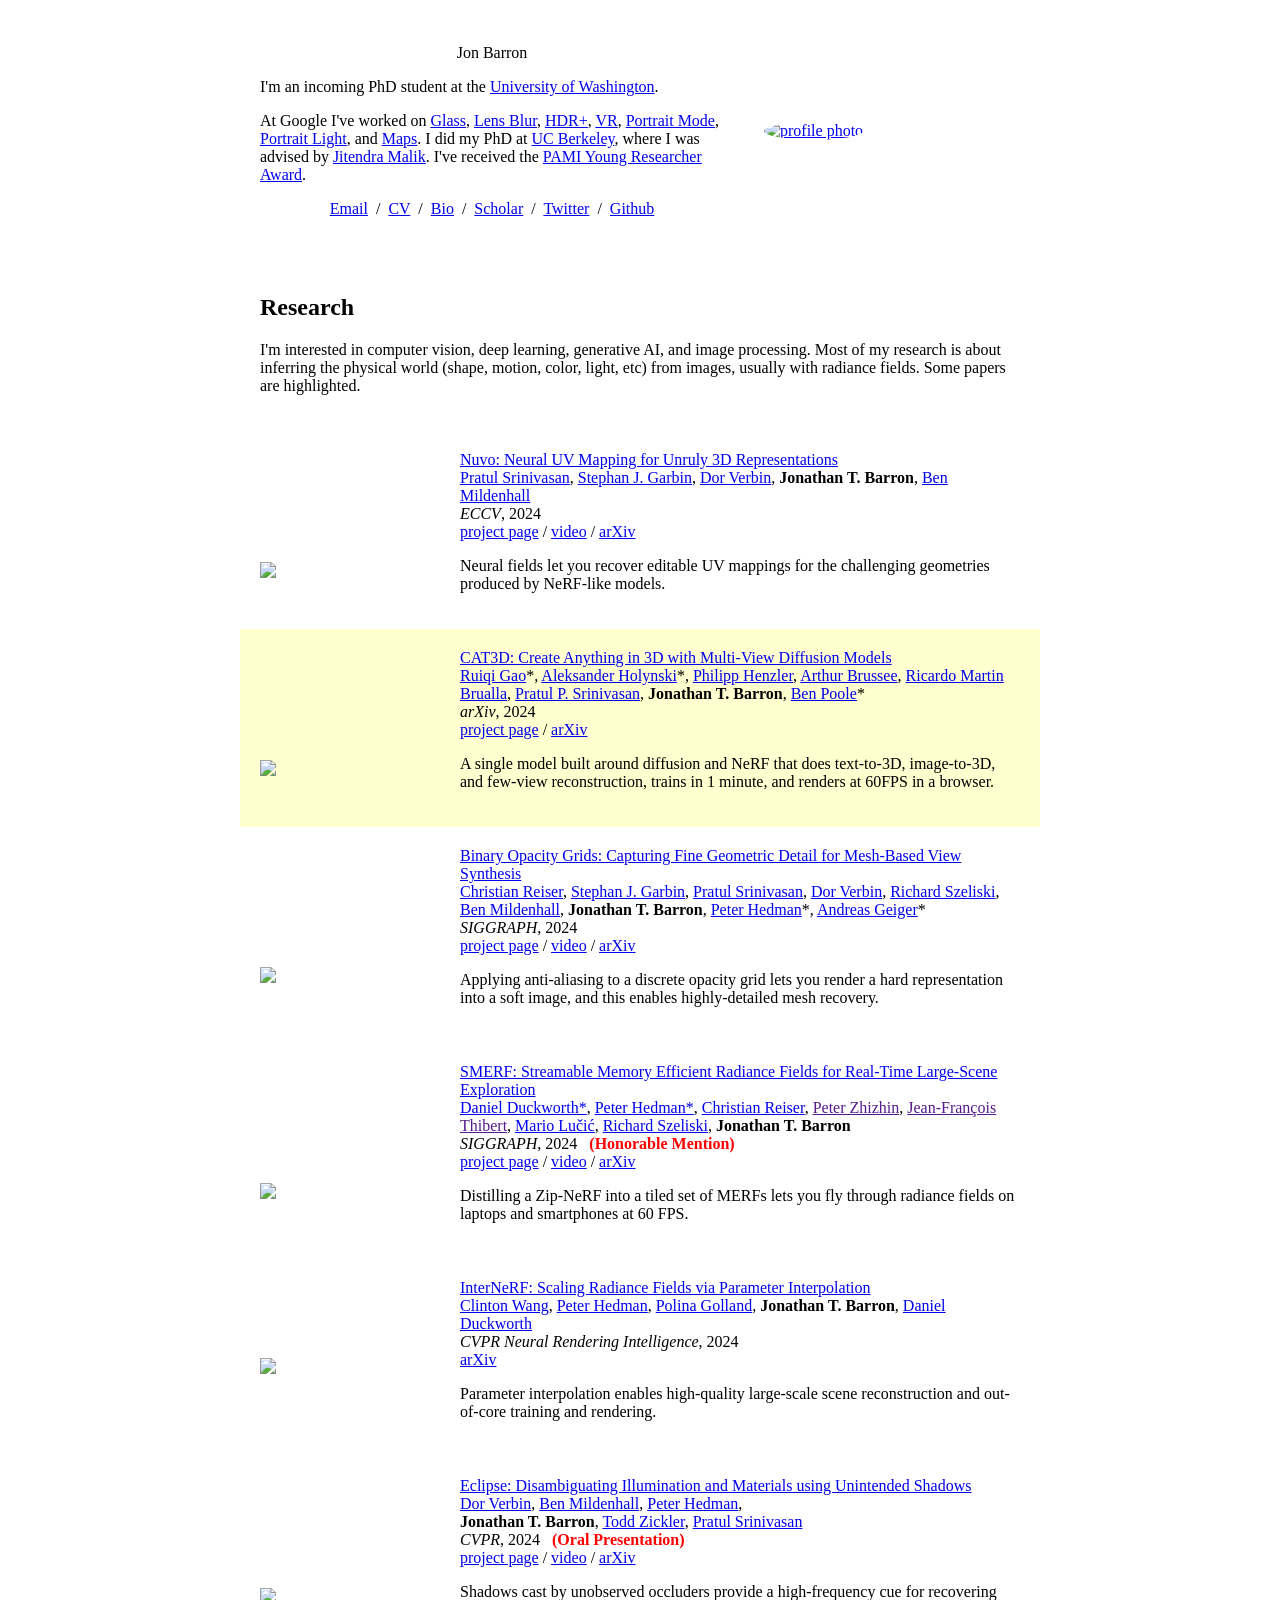
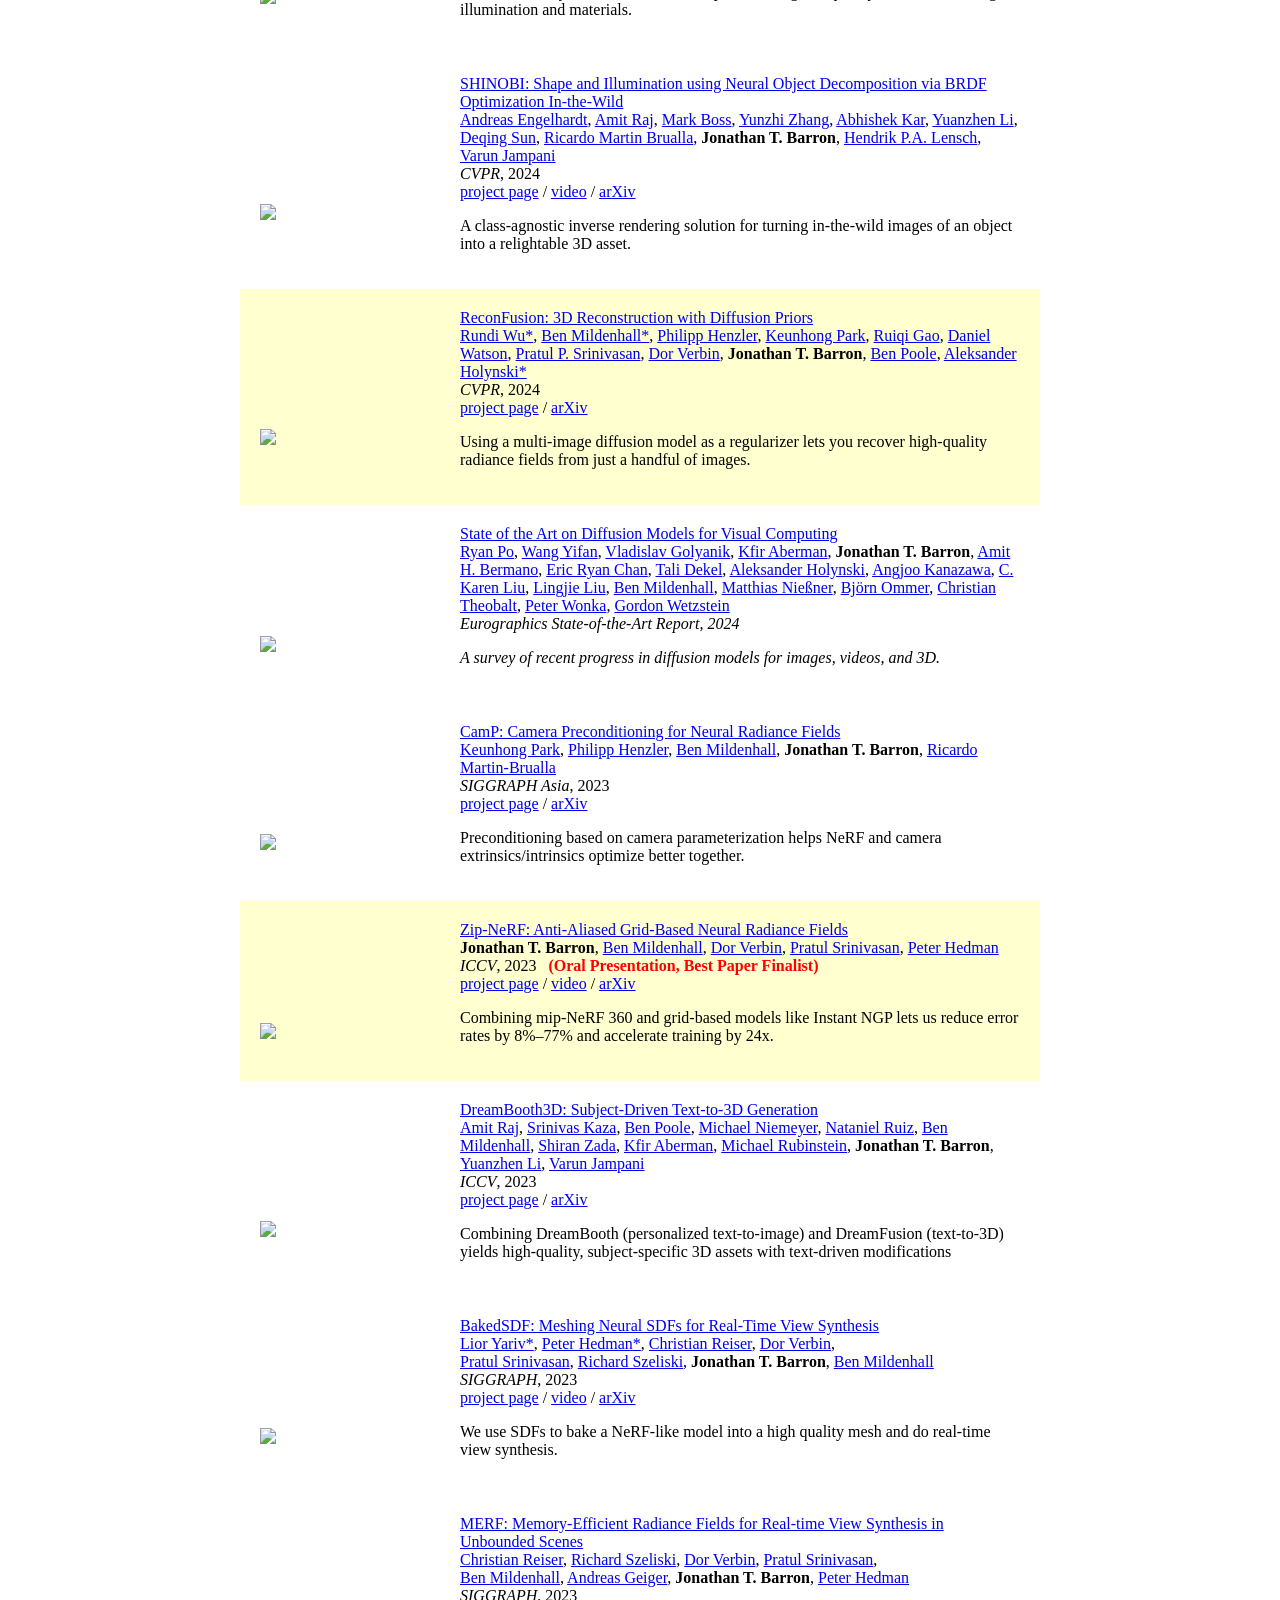
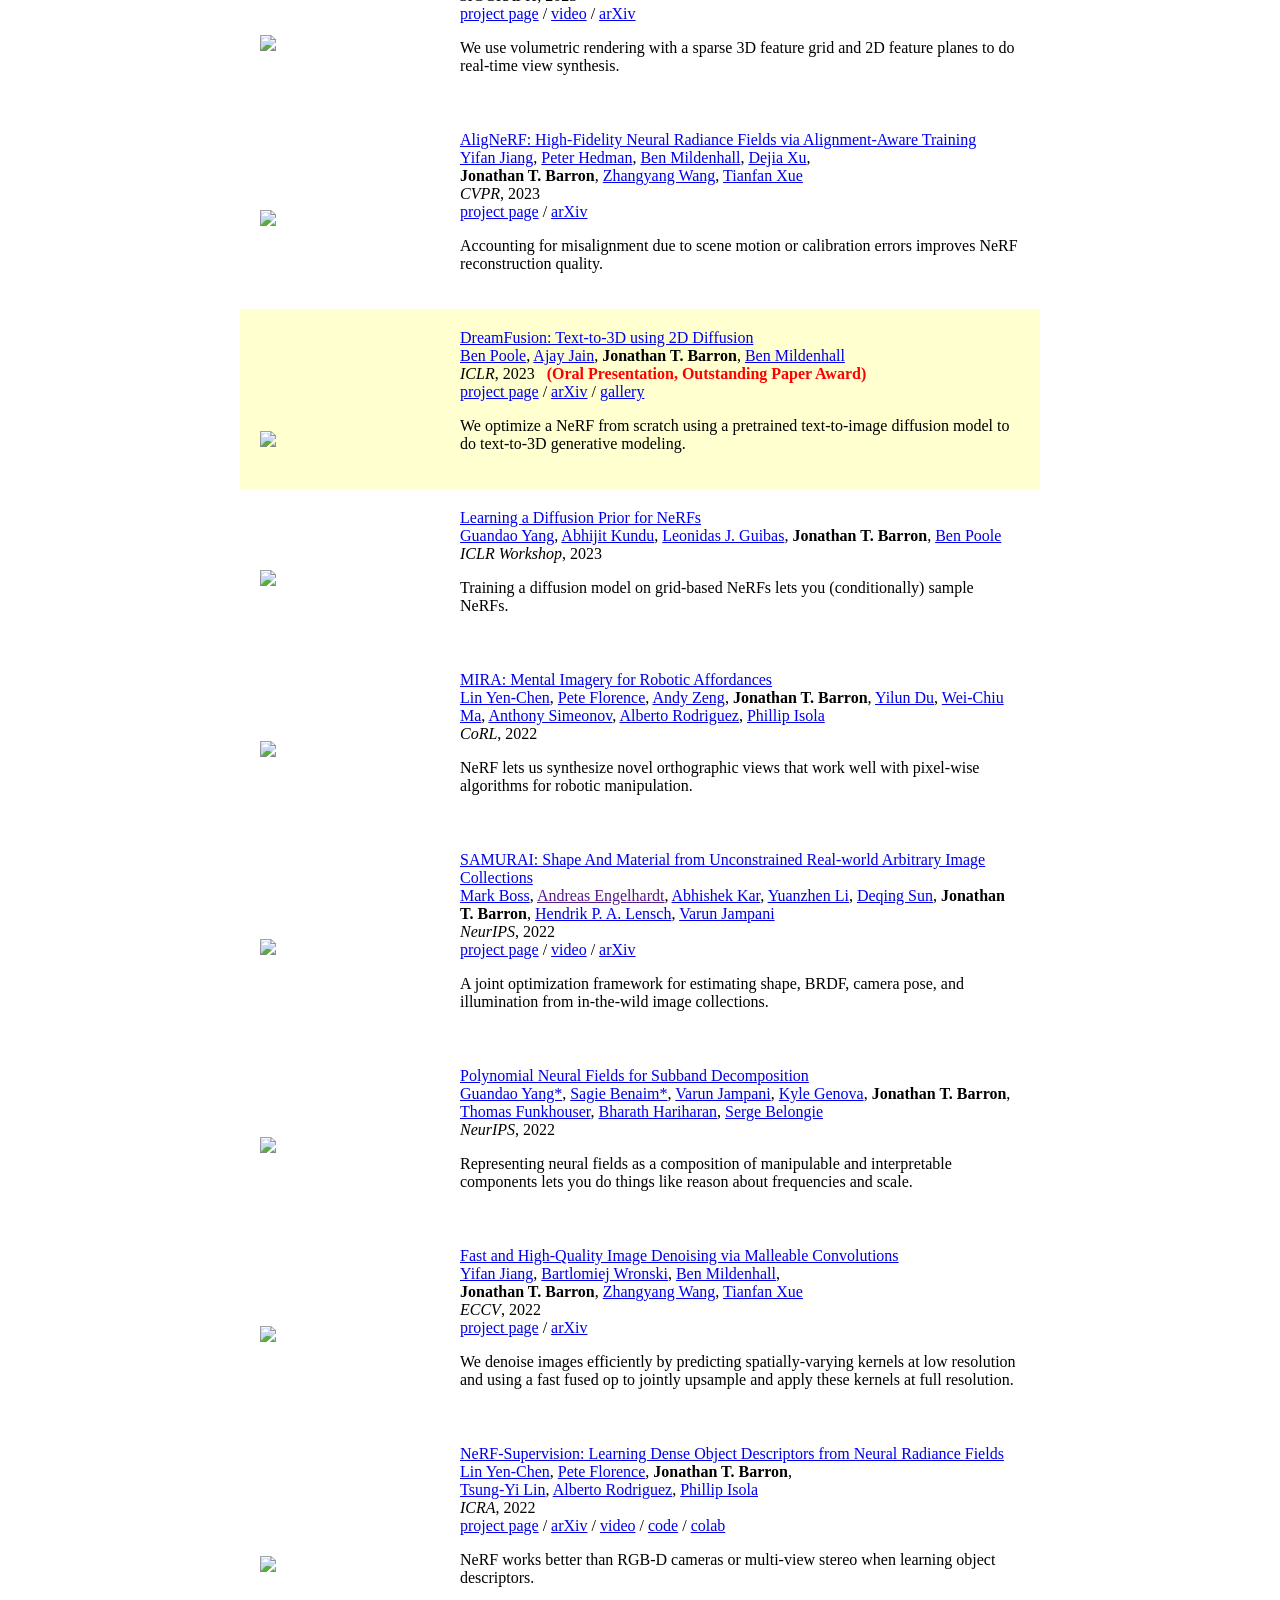
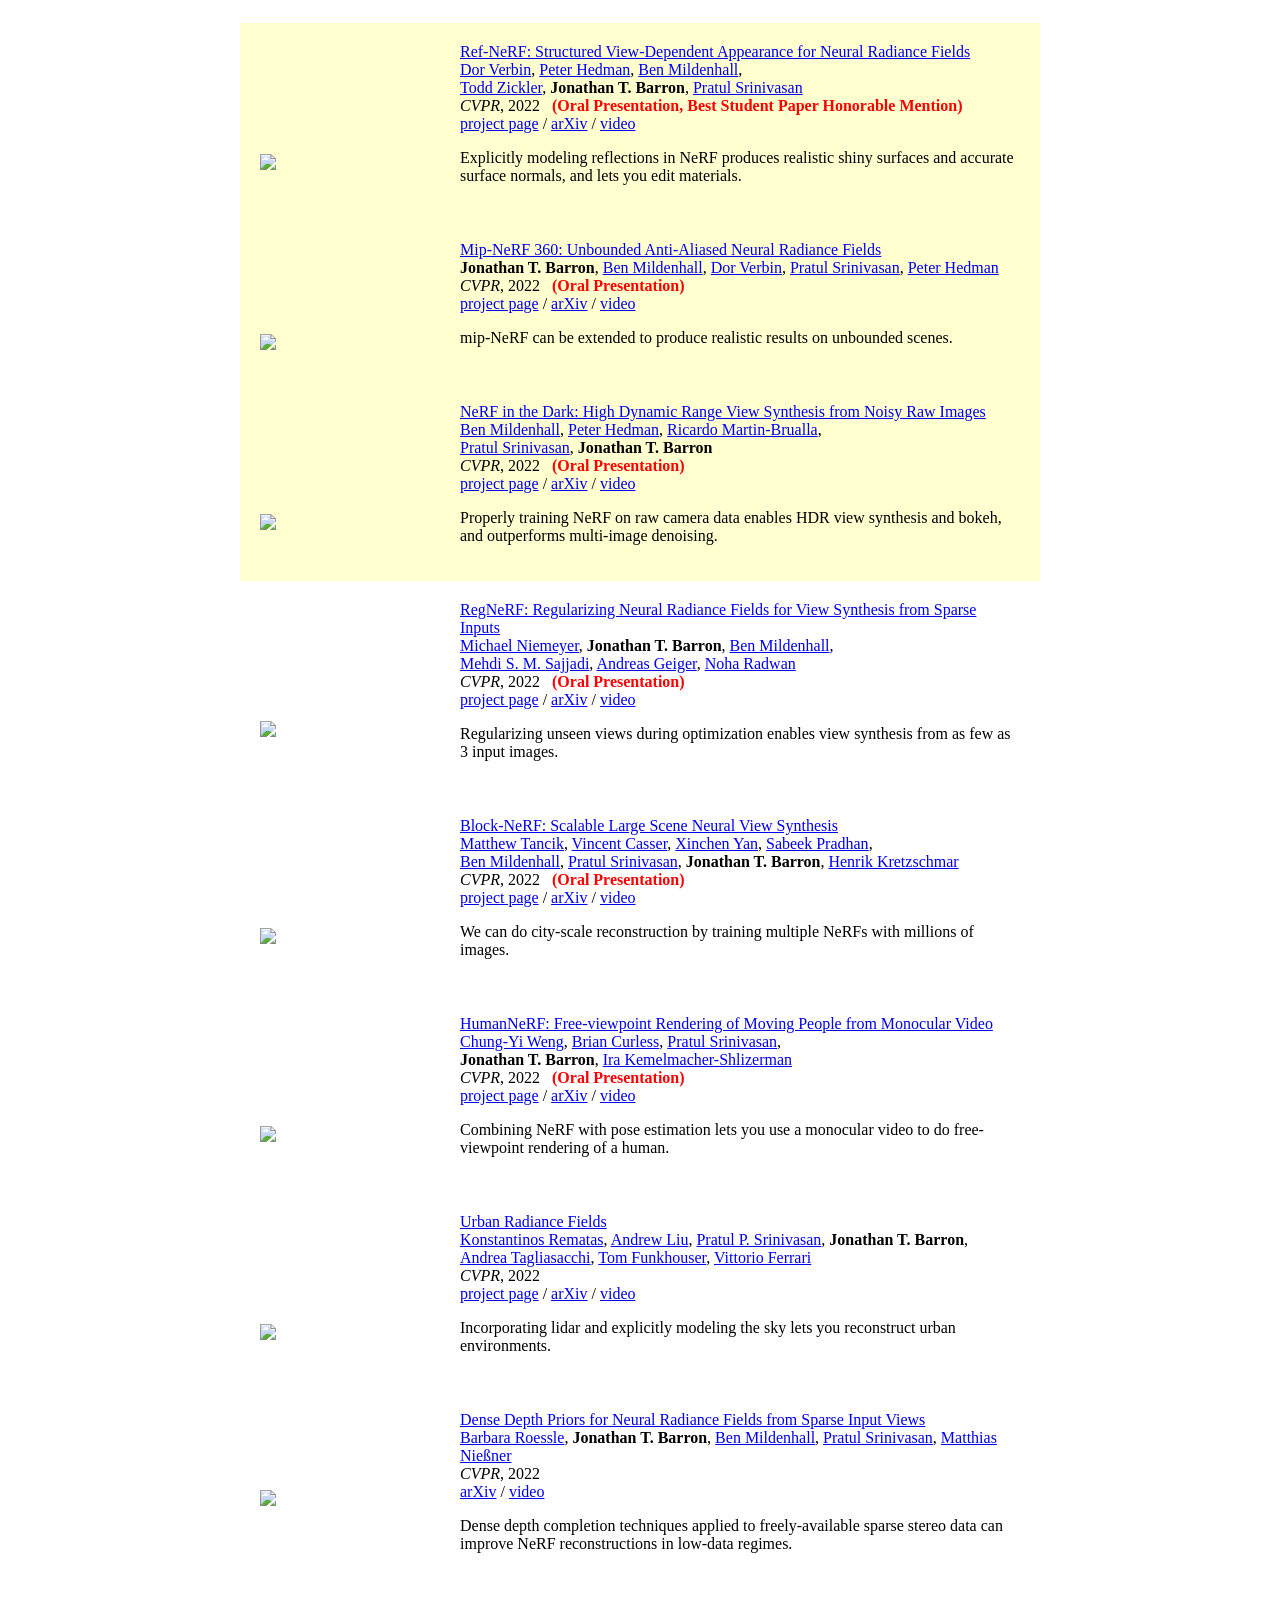
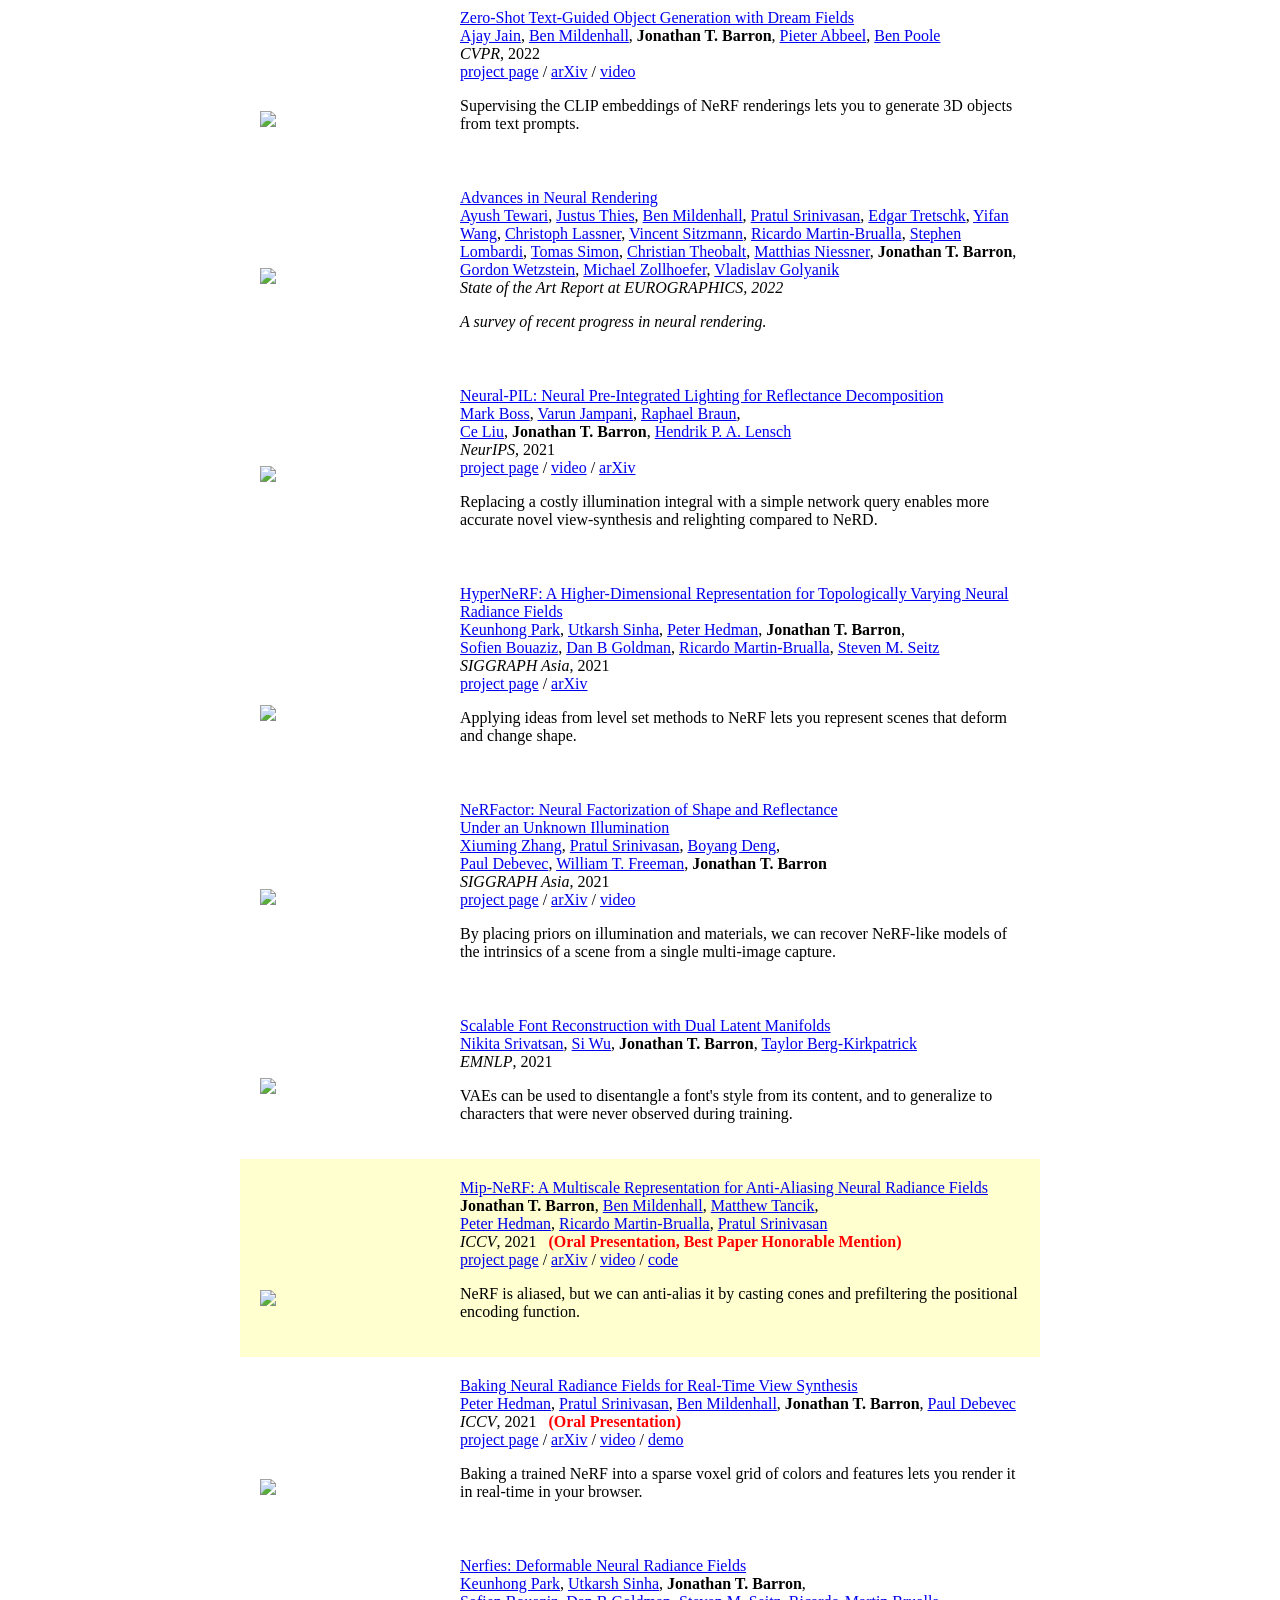
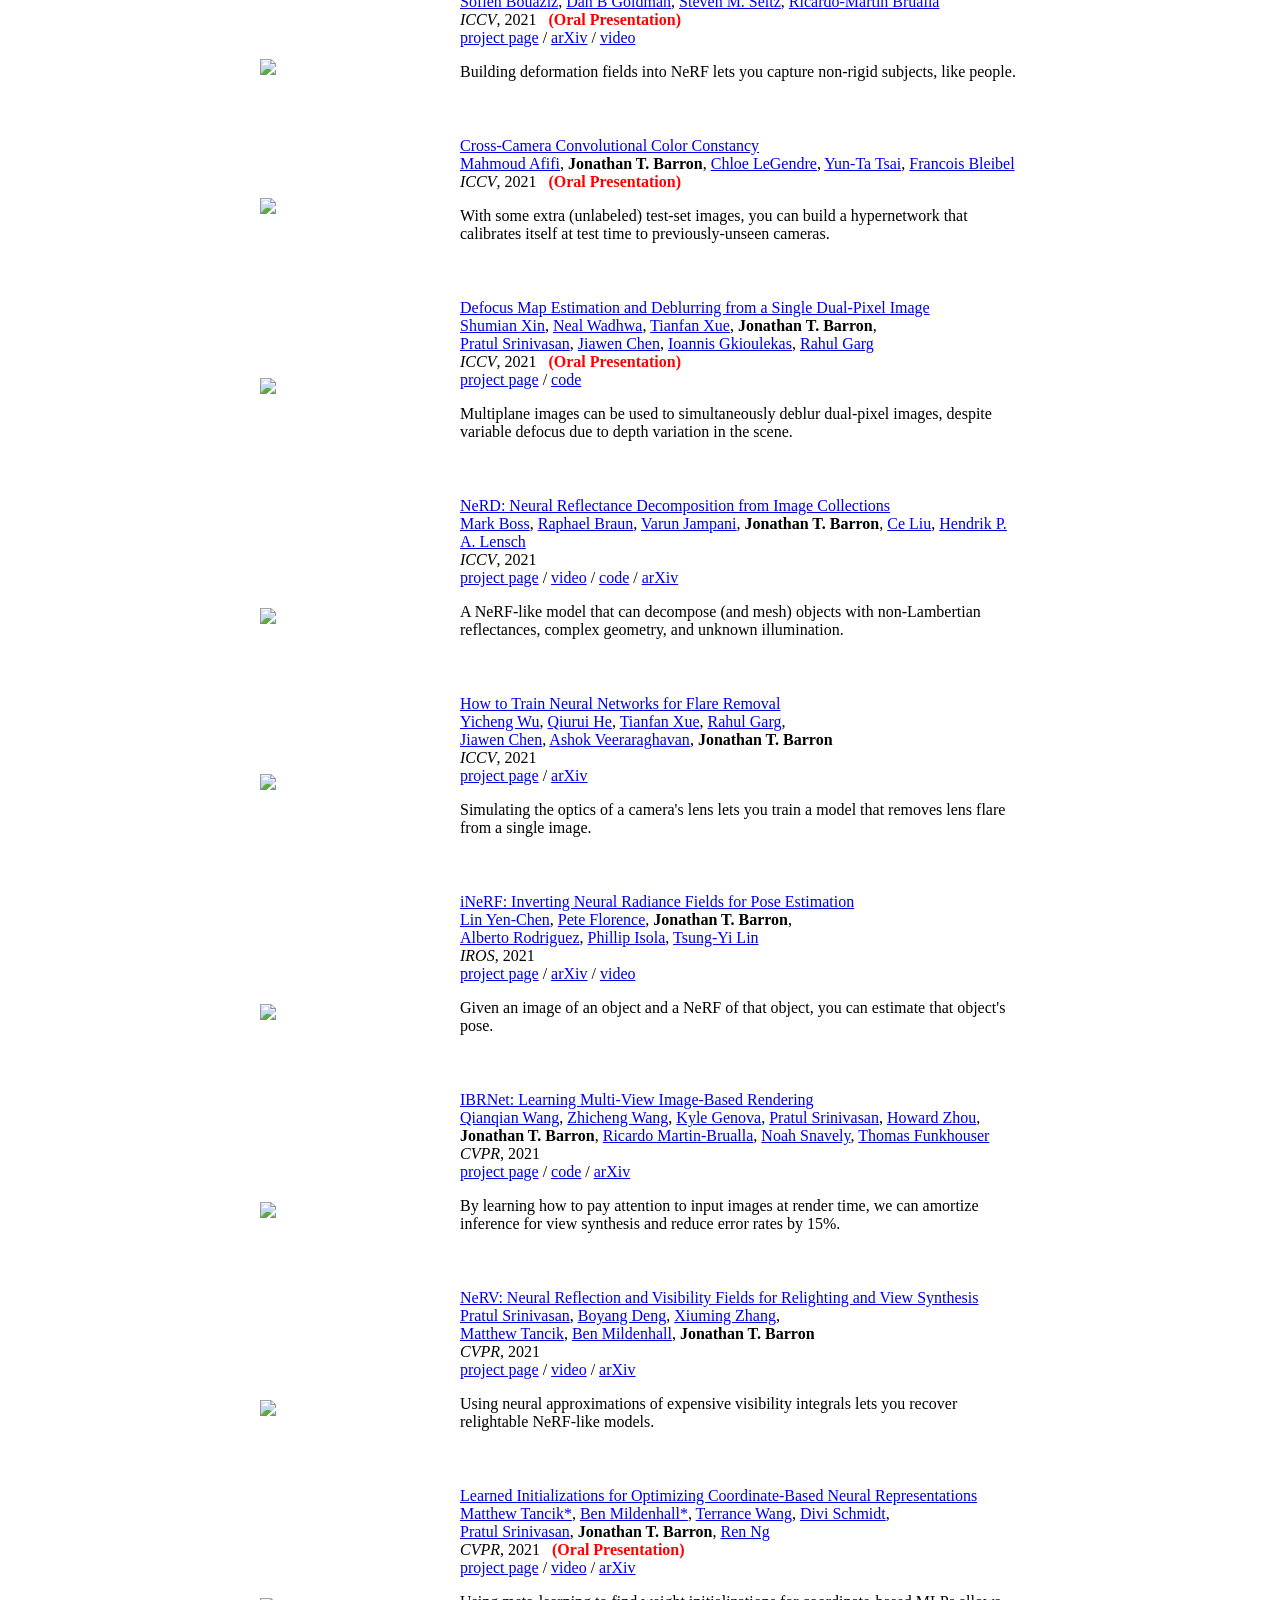
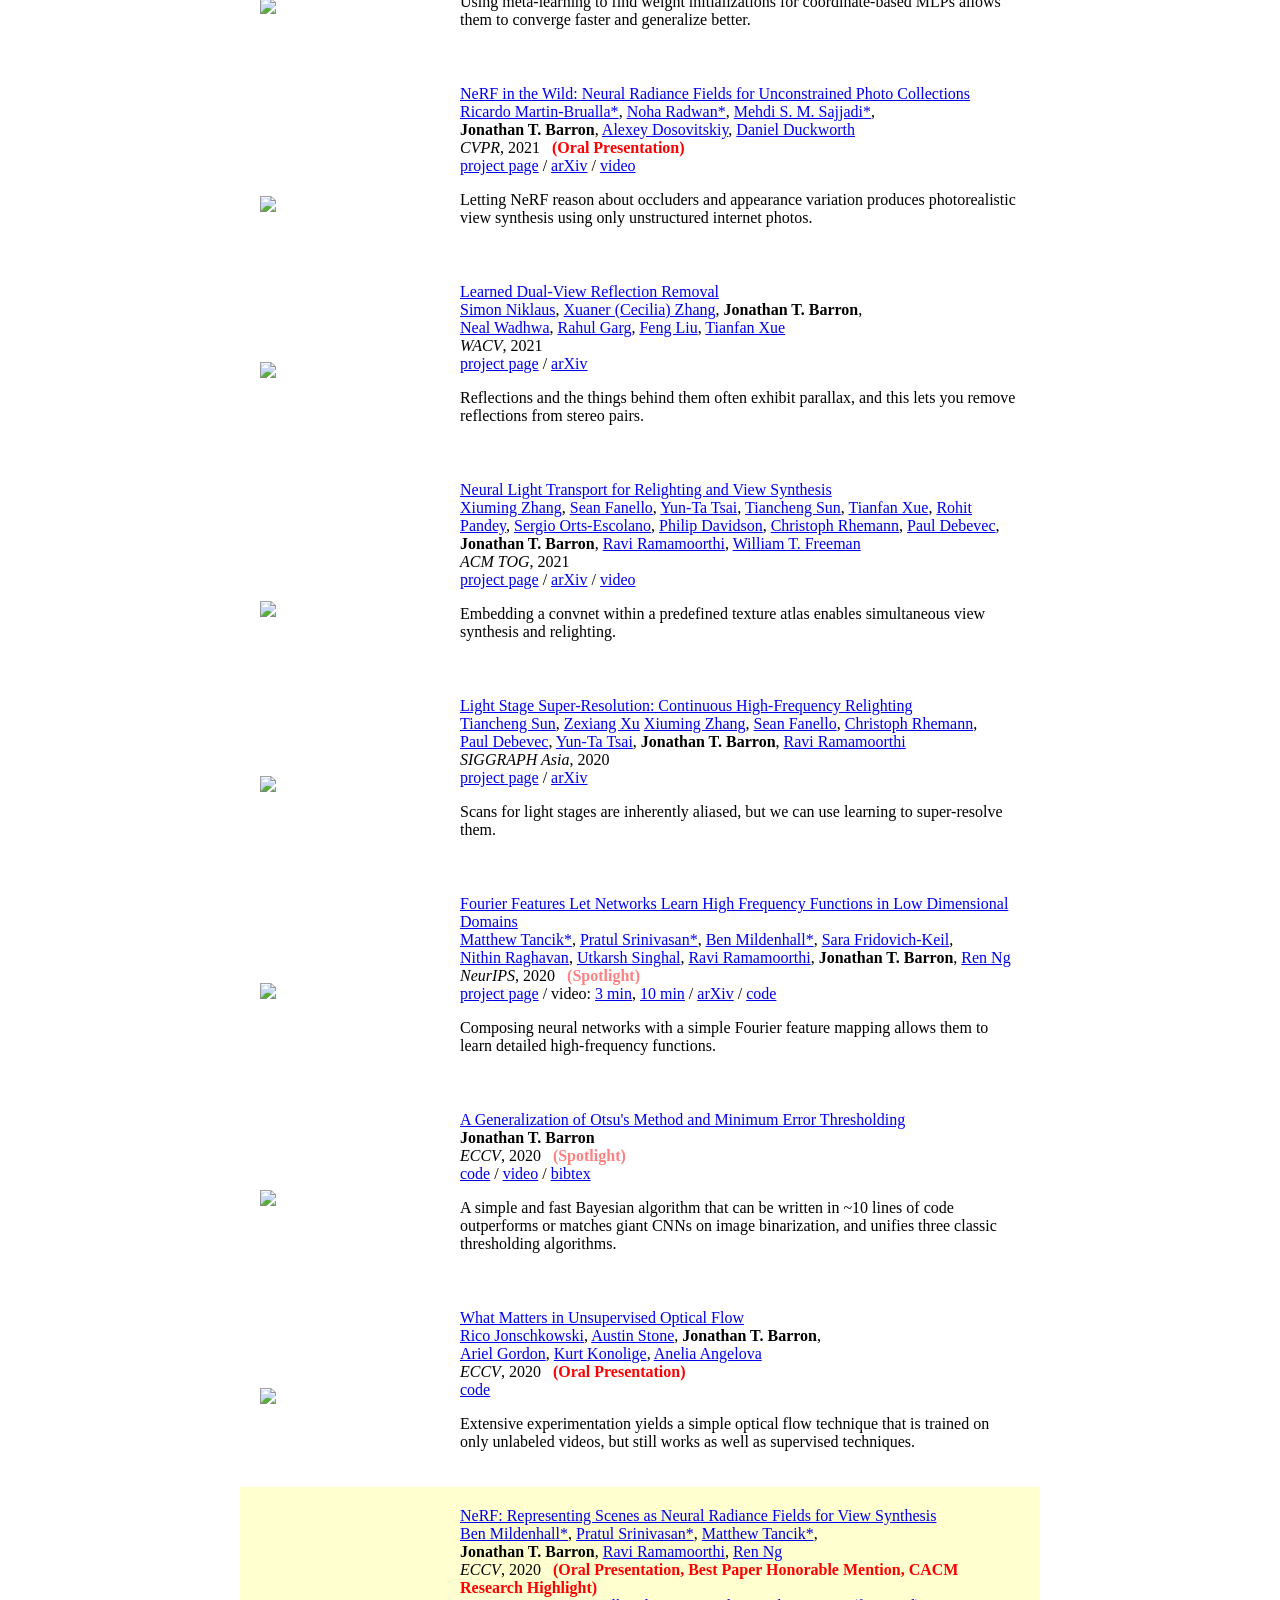
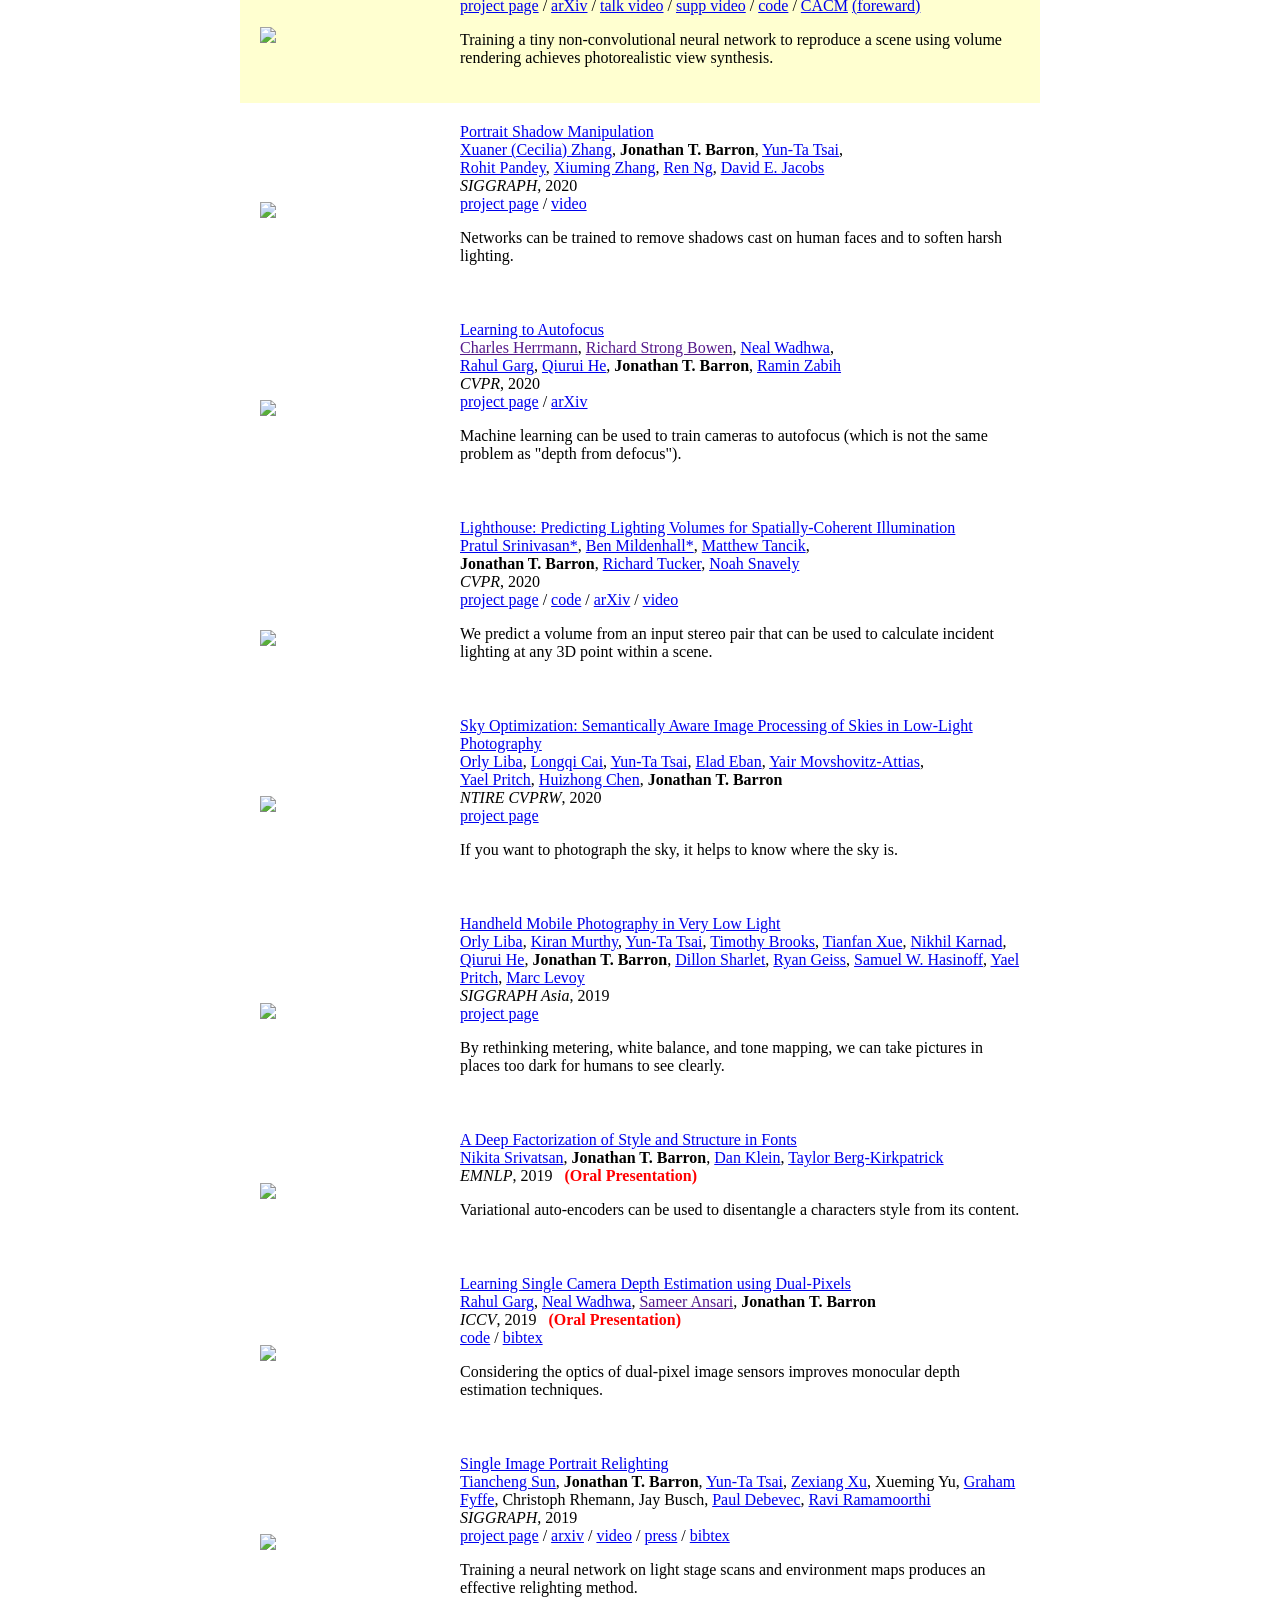
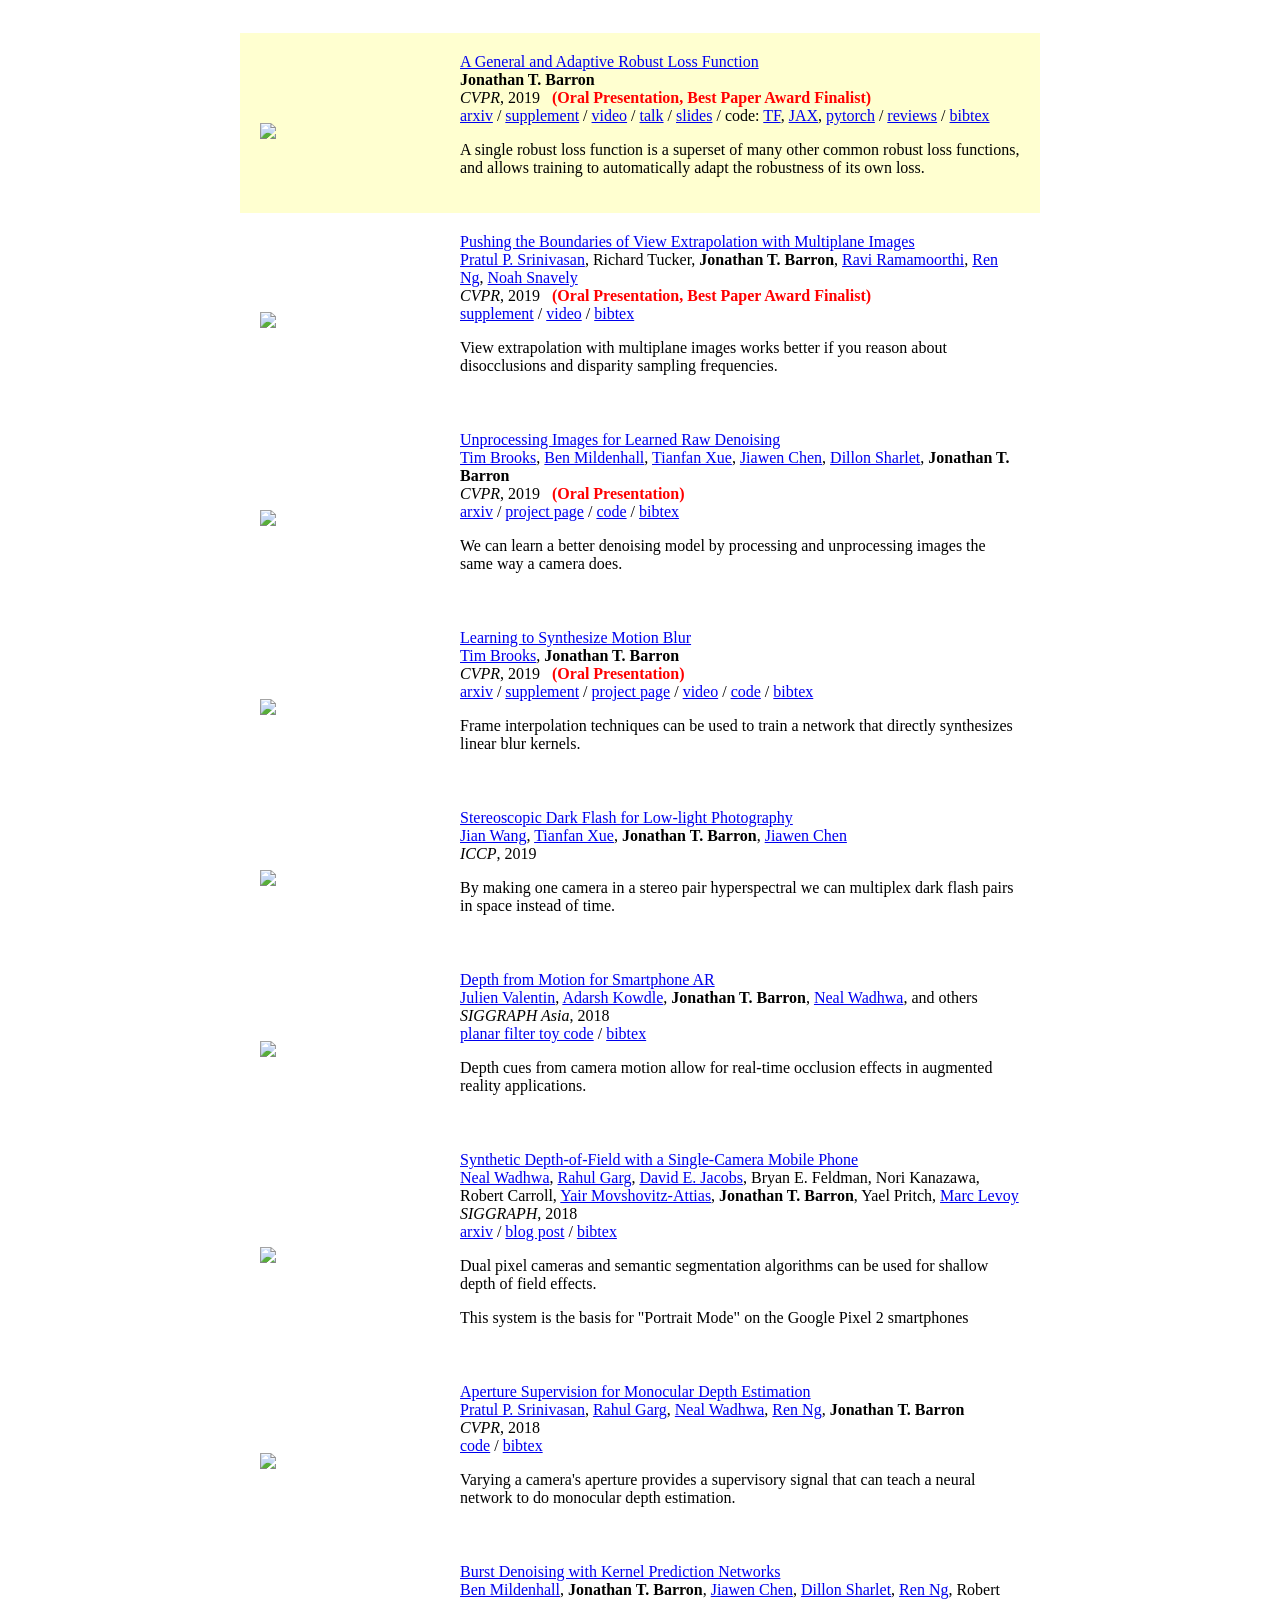
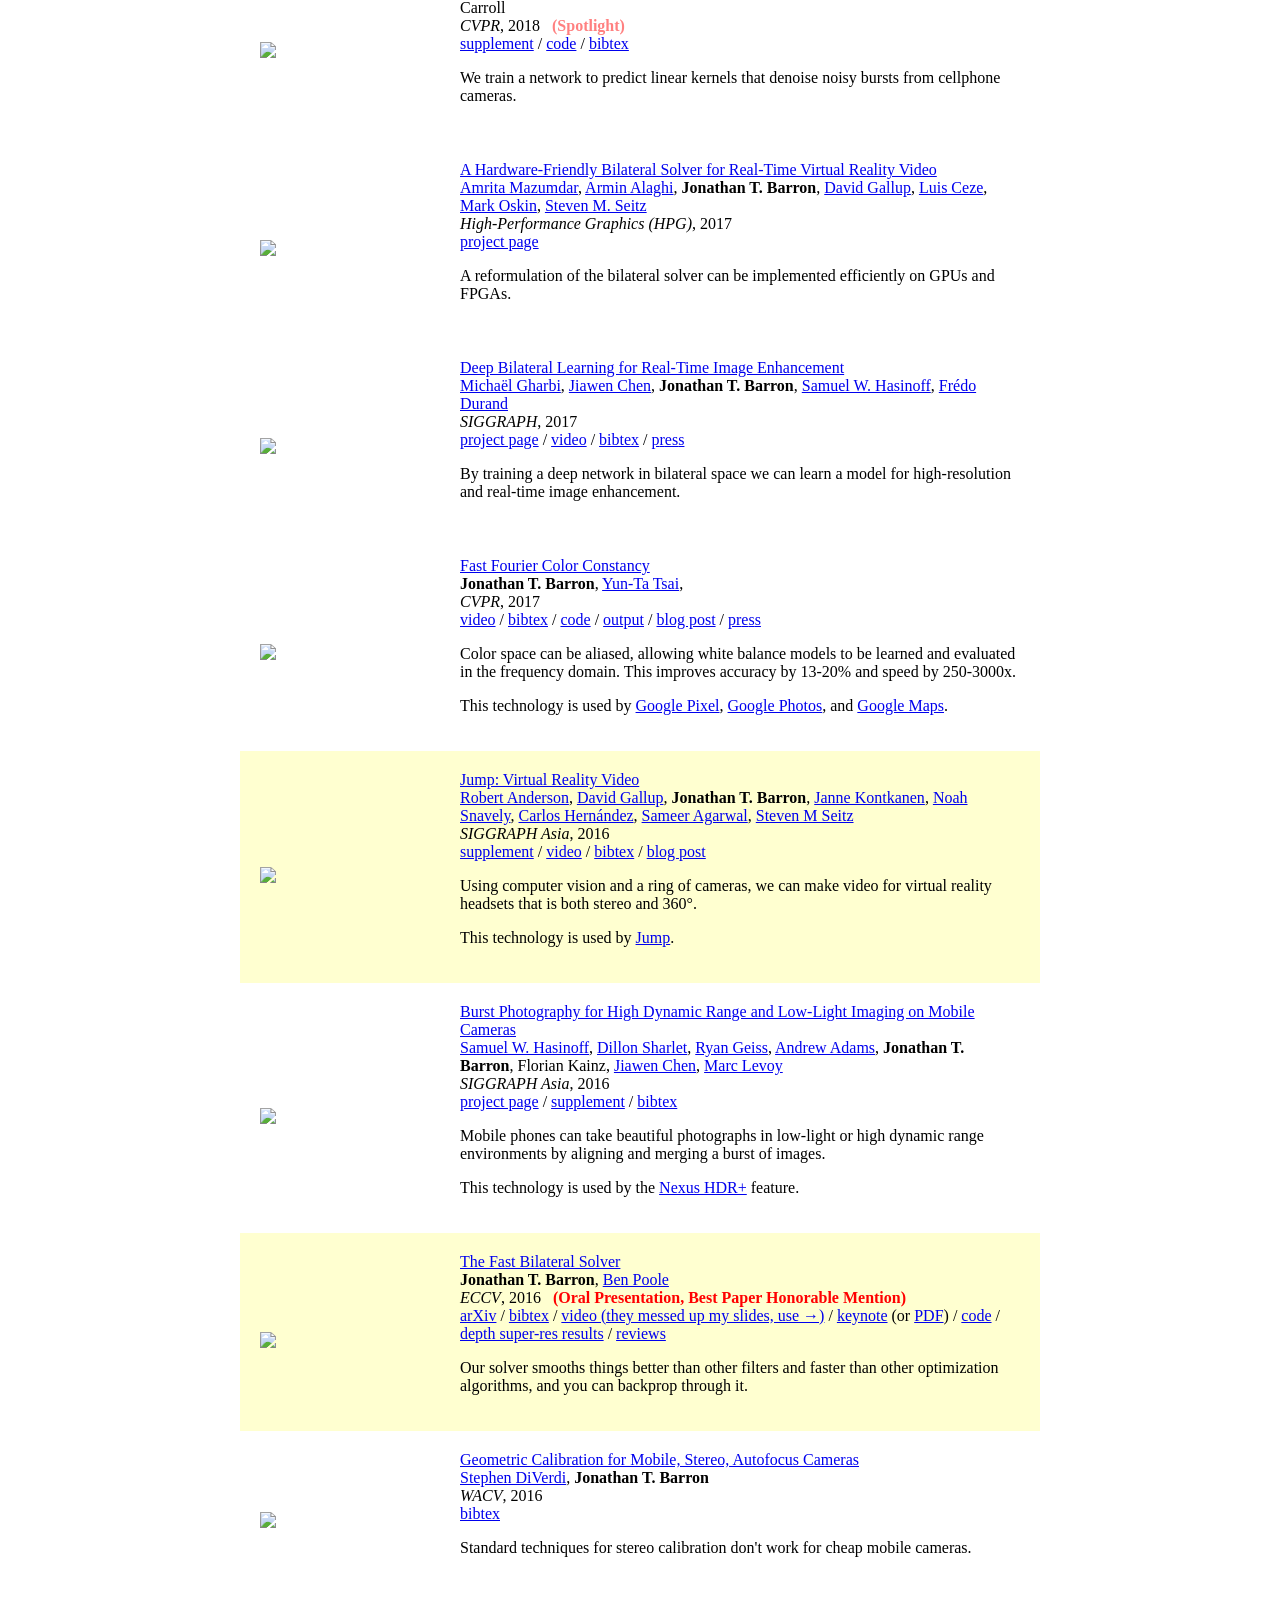
==== index.html @ ccec6499 "Update index.html" ====
<!DOCTYPE HTML>
<html lang="en">
  <head>
    <meta http-equiv="Content-Type" content="text/html; charset=UTF-8">

    <title>Tina Torabi</title>

    <meta name="author" content="Tina Torabi">
    <meta name="viewport" content="width=device-width, initial-scale=1">
    <link rel="shortcut icon" href="images/favicon/favicon.ico" type="image/x-icon">
    <link rel="stylesheet" type="text/css" href="stylesheet.css">
    
  </head>

  <body>
    <table style="width:100%;max-width:800px;border:0px;border-spacing:0px;border-collapse:separate;margin-right:auto;margin-left:auto;"><tbody>
      <tr style="padding:0px">
        <td style="padding:0px">
          <table style="width:100%;border:0px;border-spacing:0px;border-collapse:separate;margin-right:auto;margin-left:auto;"><tbody>
            <tr style="padding:0px">
              <td style="padding:2.5%;width:63%;vertical-align:middle">
                <p class="name" style="text-align: center;">
                  Jon Barron
                </p>
                <p>I'm an incoming PhD student at the <a href="https://amath.washington.edu/">University of Washington</a>.
                </p>
                <p>
                  At Google I've worked on <a href="https://www.google.com/glass/start/">Glass</a>,  <a href="https://ai.googleblog.com/2014/04/lens-blur-in-new-google-camera-app.html">Lens Blur</a>, <a href="https://ai.googleblog.com/2014/10/hdr-low-light-and-high-dynamic-range.html">HDR+</a>, <a href="https://blog.google/products/google-ar-vr/introducing-next-generation-jump/">VR</a>, <a href="https://ai.googleblog.com/2017/10/portrait-mode-on-pixel-2-and-pixel-2-xl.html">Portrait Mode</a>, <a href="https://ai.googleblog.com/2020/12/portrait-light-enhancing-portrait.html">Portrait Light</a>, and <a href="https://blog.google/products/maps/three-maps-updates-io-2022/">Maps</a>. I did my PhD at <a href="http://www.eecs.berkeley.edu/">UC Berkeley</a>, where I was advised by <a href="http://www.cs.berkeley.edu/~malik/">Jitendra Malik</a>. I've received the <a href="https://www.thecvf.com/?page_id=413#YRA">PAMI Young Researcher Award</a>.
                </p>
                <p style="text-align:center">
                  <a href="mailto:jonbarron@gmail.com">Email</a> &nbsp;/&nbsp;
                  <a href="data/JonBarron-CV.pdf">CV</a> &nbsp;/&nbsp;
                  <a href="data/JonBarron-bio.txt">Bio</a> &nbsp;/&nbsp;
                  <a href="https://scholar.google.com/citations?hl=en&user=jktWnL8AAAAJ">Scholar</a> &nbsp;/&nbsp;
                  <a href="https://twitter.com/jon_barron">Twitter</a> &nbsp;/&nbsp;
                  <a href="https://github.com/jonbarron/">Github</a>
                </p>
              </td>
              <td style="padding:2.5%;width:40%;max-width:40%">
                <a href="images/JonBarron.jpg"><img style="width:100%;max-width:100%;object-fit: cover; border-radius: 50%;" alt="profile photo" src="images/JonBarron.jpg" class="hoverZoomLink"></a>
              </td>
            </tr>
          </tbody></table>
          <table style="width:100%;border:0px;border-spacing:0px;border-collapse:separate;margin-right:auto;margin-left:auto;"><tbody>
              <tr>
              <td style="padding:20px;width:100%;vertical-align:middle">
                <h2>Research</h2>
                <p>
                  I'm interested in computer vision, deep learning, generative AI, and image processing. Most of my research is about inferring the physical world (shape, motion, color, light, etc) from images, usually with radiance fields. Some papers are <span class="highlight">highlighted</span>.
                </p>
              </td>
            </tr>
          </tbody></table>
          <table style="width:100%;border:0px;border-spacing:0px;border-collapse:separate;margin-right:auto;margin-left:auto;"><tbody>


    <tr onmouseout="nuvo_stop()" onmouseover="nuvo_start()">
      <td style="padding:20px;width:25%;vertical-align:middle">
        <div class="one">
          <div class="two" id='nuvo_image'><video  width=100% muted autoplay loop>
          <source src="images/nuvo.mp4" type="video/mp4">
          Your browser does not support the video tag.
          </video></div>
          <img src='images/nuvo.jpg' width=100%>
        </div>
        <script type="text/javascript">
          function nuvo_start() {
            document.getElementById('nuvo_image').style.opacity = "1";
          }

          function nuvo_stop() {
            document.getElementById('nuvo_image').style.opacity = "0";
          }
          nuvo_stop()
        </script>
      </td>
      <td style="padding:20px;width:75%;vertical-align:middle">
        <a href="https://pratulsrinivasan.github.io/nuvo/">
          <span class="papertitle">Nuvo: Neural UV Mapping for Unruly 3D Representations</span>
        </a>
        <br>
        <a href="https://pratulsrinivasan.github.io/">Pratul Srinivasan</a>,
        <a href="http://stephangarbin.com/">Stephan J. Garbin</a>,
        <a href="https://dorverbin.github.io/">Dor Verbin</a>,
		<strong>Jonathan T. Barron</strong>,
        <a href="https://bmild.github.io/">Ben Mildenhall</a>
        <br>
        <em>ECCV</em>, 2024
        <br>
        <a href="https://pratulsrinivasan.github.io/nuvo/">project page</a>
        /
        <a href="https://www.youtube.com/watch?v=hmJiOSTDQZI">video</a>
        /
        <a href="http://arxiv.org/abs/2312.05283">arXiv</a>
        <p></p>
        <p>
        Neural fields let you recover editable UV mappings for the challenging geometries produced by NeRF-like models.
        </p>
      </td>
    </tr>


    <tr onmouseout="cat3d_stop()" onmouseover="cat3d_start()" bgcolor="#ffffd0">
      <td style="padding:20px;width:25%;vertical-align:middle">
        <div class="one">
          <div class="two" id='cat3d_image'><video  width=100% height=100% muted autoplay loop>
          <source src="images/cat3d.mp4" type="video/mp4">
          Your browser does not support the video tag.
          </video></div>
          <img src='images/cat3d.jpg' width="160">
        </div>
        <script type="text/javascript">
          function cat3d_start() {
            document.getElementById('cat3d_image').style.opacity = "1";
          }

          function cat3d_stop() {
            document.getElementById('cat3d_image').style.opacity = "0";
          }
          cat3d_stop()
        </script>
      </td>
      <td style="padding:20px;width:75%;vertical-align:middle">
        <a href="https://cat3d.github.io/">
			<span class="papertitle">CAT3D: Create Anything in 3D with Multi-View Diffusion Models
</span>
        </a>
        <br>
				<a href="https://ruiqigao.github.io/">Ruiqi Gao</a>*,
        <a href="https://holynski.org/">Aleksander Holynski</a>*, 
        <a href="https://henzler.github.io/">Philipp Henzler</a>,
        <a href="https://github.com/ArthurBrussee">Arthur Brussee</a>, 
				<a href="http://ricardomartinbrualla.com/">Ricardo Martin Brualla</a>, 
        <a href="https://pratulsrinivasan.github.io/">Pratul P. Srinivasan</a>,
				<strong>Jonathan T. Barron</strong>,
        <a href="https://poolio.github.io/">Ben Poole</a>*

        <br>
        <em>arXiv</em>, 2024
        <br>
        <a href="https://cat3d.github.io/">project page</a>
        /
        <a href="https://arxiv.org/abs/2405.10314">arXiv</a>
        <p></p>
        <p>
				A single model built around diffusion and NeRF that does text-to-3D, image-to-3D, and few-view reconstruction, trains in 1 minute, and renders at 60FPS in a browser.
        </p>
      </td>
    </tr>


    <tr onmouseout="bog_stop()" onmouseover="bog_start()">
      <td style="padding:20px;width:25%;vertical-align:middle">
        <div class="one">
          <div class="two" id='bog_image'><video  width=100% muted autoplay loop>
          <source src="images/bog.jpg" type="video/mp4">
          Your browser does not support the video tag.
          </video></div>
          <img src='images/bog.jpg' width=100%>
        </div>
        <script type="text/javascript">
          function bog_start() {
            document.getElementById('bog_image').style.opacity = "1";
          }

          function bog_stop() {
            document.getElementById('bog_image').style.opacity = "0";
          }
          bog_stop()
        </script>
      </td>
      <td style="padding:20px;width:75%;vertical-align:middle">
        <a href="https://creiser.github.io/binary_opacity_grid/">
          <span class="papertitle">Binary Opacity Grids: Capturing Fine Geometric Detail for Mesh-Based View Synthesis
</span>
        </a>
        <br>
				<a href="https://creiser.github.io/">Christian Reiser</a>,
				<a href="http://stephangarbin.com/">Stephan J. Garbin</a>,
				<a href="https://pratulsrinivasan.github.io/">Pratul Srinivasan</a>,
				<a href="https://dorverbin.github.io/">Dor Verbin</a>,
				<a href="https://szeliski.org/RichardSzeliski.htm">Richard Szeliski</a>,
				<a href="https://bmild.github.io/">Ben Mildenhall</a>,
				<strong>Jonathan T. Barron</strong>,
				<a href="https://phogzone.com/">Peter Hedman</a>*,
				<a href="https://www.cvlibs.net/">Andreas Geiger</a>*		
        <br>
        <em>SIGGRAPH</em>, 2024
        <br>
        <a href="https://creiser.github.io/binary_opacity_grid/">project page</a>
        /
        <a href="https://www.youtube.com/watch?v=2TPUmGRg8bM">video</a>
        /
        <a href="https://arxiv.org/abs/2402.12377">arXiv</a>
        <p></p>
        <p>
        Applying anti-aliasing to a discrete opacity grid lets you render a hard representation into a soft image, and this enables highly-detailed mesh recovery.
        </p>
      </td>
    </tr>

    <tr onmouseout="smerf_stop()" onmouseover="smerf_start()">
      <td style="padding:20px;width:25%;vertical-align:middle">
        <div class="one">
          <div class="two" id='smerf_image'><video  width=100% muted autoplay loop>
          <source src="images/smerf.mp4" type="video/mp4">
          Your browser does not support the video tag.
          </video></div>
          <img src='images/smerf.jpg' width=100%>
        </div>
        <script type="text/javascript">
          function smerf_start() {
            document.getElementById('smerf_image').style.opacity = "1";
          }

          function smerf_stop() {
            document.getElementById('smerf_image').style.opacity = "0";
          }
          smerf_stop()
        </script>
      </td>
      <td style="padding:20px;width:75%;vertical-align:middle">
        <a href="https://smerf-3d.github.io/">
          <span class="papertitle">SMERF: Streamable Memory Efficient Radiance Fields for Real-Time Large-Scene Exploration</span>
        </a>
        <br>
		<a href="http://www.stronglyconvex.com/about.html">Daniel Duckworth*</a>,
		<a href="https://phogzone.com/">Peter Hedman*</a>,
		<a href="https://creiser.github.io/">Christian Reiser</a>,
		<a href="">Peter Zhizhin</a>,
		<a href="">Jean-François Thibert</a>,
        <a href="https://lucic.ai/">Mario Lučić</a>,
        <a href="https://szeliski.org/">Richard Szeliski</a>,
		<strong>Jonathan T. Barron</strong>
        <br>
        <em>SIGGRAPH</em>, 2024 &nbsp <font color="red"><strong>(Honorable Mention)</strong></font>
        <br>
        <a href="https://smerf-3d.github.io/">project page</a>
        /
        <a href="https://www.youtube.com/watch?v=zhO8iUBpnCc">video</a>
        /
        <a href="https://arxiv.org/abs/2312.07541">arXiv</a>
        <p></p>
        <p>
        Distilling a Zip-NeRF into a tiled set of MERFs lets you fly through radiance fields on laptops and smartphones at 60 FPS.
        </p>
      </td>
    </tr>
	


    <tr onmouseout="internerf_stop()" onmouseover="internerf_start()">
      <td style="padding:20px;width:25%;vertical-align:middle">
        <div class="one">
          <div class="two" id='internerf_image'>
					  <img src='images/internerf_after.jpg' width=100%>
					</div>
          <img src='images/internerf_before.jpg' width=100%>
        </div>
        <script type="text/javascript">
          function internerf_start() {
            document.getElementById('internerf_image').style.opacity = "1";
          }

          function internerf_stop() {
            document.getElementById('internerf_image').style.opacity = "0";
          }
          internerf_stop()
        </script>
      </td>
      <td style="padding:20px;width:75%;vertical-align:middle">
        <a href="https://arxiv.org/abs/2406.11737">
          <span class="papertitle">InterNeRF: Scaling Radiance Fields via Parameter Interpolation</span>
        </a>
        <br>
		<a href="https://clintonjwang.github.io/">Clinton Wang</a>,
		<a href="https://phogzone.com/">Peter Hedman</a>,
		<a href="https://people.csail.mit.edu/polina/">Polina Golland</a>,
		<strong>Jonathan T. Barron</strong>,
		<a href="http://www.stronglyconvex.com/about.html">Daniel Duckworth</a>
        <br>
        <em>CVPR Neural Rendering Intelligence</em>, 2024
        <br>
        <a href="https://arxiv.org/abs/2406.11737">arXiv</a>
        <p></p>
        <p>
        Parameter interpolation enables high-quality large-scale scene reconstruction and out-of-core training and rendering.
        </p>
      </td>
    </tr>

  <tr onmouseout="eclipse_stop()" onmouseover="eclipse_start()">
    <td style="padding:20px;width:25%;vertical-align:middle">
      <div class="one">
        <div class="two" id='eclipse_image'><video  width=100% height=100% muted autoplay loop>
        <source src="images/eclipse_after.mp4" type="video/mp4">
        Your browser does not support the video tag.
        </video></div>
        <img src='images/eclipse_before.jpg' width="160">
      </div>
      <script type="text/javascript">
        function eclipse_start() {
          document.getElementById('eclipse_image').style.opacity = "1";
        }

        function eclipse_stop() {
          document.getElementById('eclipse_image').style.opacity = "0";
        }
        eclipse_stop()
      </script>
    </td>
    <td style="padding:20px;width:75%;vertical-align:middle">
      <a href="https://dorverbin.github.io/eclipse">
        <span class="papertitle">Eclipse: Disambiguating Illumination and Materials using Unintended Shadows</span>
      </a>
      <br>
      <a href="https://dorverbin.github.io/">Dor Verbin</a>,
      <a href="https://bmild.github.io/">Ben Mildenhall</a>,
      <a href="https://phogzone.com/">Peter Hedman</a>, <br>
      <strong>Jonathan T. Barron</strong>,
      <a href="Todd Zickler">Todd Zickler</a>,
      <a href="https://pratulsrinivasan.github.io/">Pratul Srinivasan</a>
      <br>
      <em>CVPR</em>, 2024 &nbsp <font color="red"><strong>(Oral Presentation)</strong></font>
      <br>
      <a href="https://dorverbin.github.io/eclipse">project page</a>
      /
      <a href="https://www.youtube.com/watch?v=amQLGyza3EU">video</a>
      /
      <a href="https://arxiv.org/abs/2305.16321">arXiv</a>
      <p></p>
      <p>
      Shadows cast by unobserved occluders provide a high-frequency cue for recovering illumination and materials.
      </p>
    </td>
  </tr>
	

  <tr onmouseout="shinobi_stop()" onmouseover="shinobi_start()">
    <td style="padding:20px;width:25%;vertical-align:middle">
      <div class="one">
        <div class="two" id='shinobi_image'><video  width=100% height=100% muted autoplay loop>
        <source src="images/shinobi.mp4" type="video/mp4">
        Your browser does not support the video tag.
        </video></div>
        <img src='images/shinobi.jpg' width="160">
      </div>
      <script type="text/javascript">
        function shinobi_start() {
          document.getElementById('shinobi_image').style.opacity = "1";
        }

        function shinobi_stop() {
          document.getElementById('shinobi_image').style.opacity = "0";
        }
        shinobi_stop()
      </script>
    </td>
    <td style="padding:20px;width:75%;vertical-align:middle">
      <a href="https://shinobi.aengelhardt.com/">
        <span class="papertitle">SHINOBI: Shape and Illumination using Neural Object Decomposition via BRDF Optimization In-the-Wild</span>
      </a>
      <br>
			
			<a href="https://uni-tuebingen.de/fakultaeten/mathematisch-naturwissenschaftliche-fakultaet/fachbereiche/informatik/lehrstuehle/computergrafik/lehrstuhl/mitarbeiter/andreas-engelhardt/">Andreas Engelhardt</a>, 
			<a href="https://amitraj93.github.io/">Amit Raj</a>, 
			<a href="https://markboss.me/">Mark Boss</a>, 
			<a href="https://cs.stanford.edu/~yzzhang/">Yunzhi Zhang</a>, 
			<a href="https://abhishekkar.info/">Abhishek Kar</a>, 
			<a href="https://people.csail.mit.edu/yzli/">Yuanzhen Li</a>, 
			<a href="https://deqings.github.io/">Deqing Sun</a>, 
			<a href="http://ricardomartinbrualla.com/">Ricardo Martin Brualla</a>, 
      <strong>Jonathan T. Barron</strong>,
			<a href="https://uni-tuebingen.de/fakultaeten/mathematisch-naturwissenschaftliche-fakultaet/fachbereiche/informatik/lehrstuehle/computergrafik/lehrstuhl/mitarbeiter/prof-dr-ing-hendrik-lensch/">Hendrik P.A. Lensch</a>, 
			<a href="https://varunjampani.github.io/">Varun Jampani</a>
      <br>
      <em>CVPR</em>, 2024
      <br>
      <a href="https://shinobi.aengelhardt.com/">project page</a>
      /
      <a href="https://www.youtube.com/watch?v=m_5kvtlDnl4">video</a>
      /
      <a href="https://arxiv.org/abs/2401.10171">arXiv</a>
      <p></p>
      <p>
      A class-agnostic inverse rendering solution for turning in-the-wild images of an object into a relightable 3D asset.
      </p>
    </td>
  </tr>
	
	
    <tr onmouseout="recon_stop()" onmouseover="recon_start()" bgcolor="#ffffd0">
      <td style="padding:20px;width:25%;vertical-align:middle">
        <div class="one">
          <div class="two" id='recon_image'><video  width=100% height=100% muted autoplay loop>
          <source src="images/recon.mp4" type="video/mp4">
          Your browser does not support the video tag.
          </video></div>
          <img src='images/recon.png' width="160">
        </div>
        <script type="text/javascript">
          function recon_start() {
            document.getElementById('recon_image').style.opacity = "1";
          }

          function recon_stop() {
            document.getElementById('recon_image').style.opacity = "0";
          }
          recon_stop()
        </script>
      </td>
      <td style="padding:20px;width:75%;vertical-align:middle">
        <a href="https://reconfusion.github.io/">
			<span class="papertitle">ReconFusion: 3D Reconstruction with Diffusion Priors</span>
        </a>
        <br>
        <a href="https://www.cs.columbia.edu/~rundi/">Rundi Wu*</a>,
		<a href="https://bmild.github.io/">Ben Mildenhall*</a>,
        <a href="https://henzler.github.io/">Philipp Henzler</a>,
        <a href="https://keunhong.com/">Keunhong Park</a>,
        <a href="https://ruiqigao.github.io/">Ruiqi Gao</a>,
        <a href="https://scholar.google.com/citations?user=_pKKv2QAAAAJ&hl=en/">Daniel Watson</a>,
        <a href="https://pratulsrinivasan.github.io/">Pratul P. Srinivasan</a>,
        <a href="https://dorverbin.github.io/">Dor Verbin</a>,
		<strong>Jonathan T. Barron</strong>,
        <a href="https://poolio.github.io/">Ben Poole</a>,
        <a href="https://holynski.org/">Aleksander Holynski*</a>
        <br>
        <em>CVPR</em>, 2024
        <br>
        <a href="https://reconfusion.github.io/">project page</a>
        /
        <a href="https://arxiv.org/abs/2312.02981">arXiv</a>
        <p></p>
        <p>
        Using a multi-image diffusion model as a regularizer lets you recover high-quality radiance fields from just a handful of images.
        </p>
      </td>
    </tr>


<tr onmouseout="difsurvey_stop()" onmouseover="difsurvey_start()">
  <td style="padding:20px;width:25%;vertical-align:middle">
    <div class="one">
    <div class="two" id='difsurvey_image'><video  width=100% height=100% muted autoplay loop>
    <source src="images/difsurvey_video.mp4" type="video/mp4">
    Your browser does not support the video tag.
    </video></div>
      <img src='images/difsurvey_image.jpg' width="160">
    </div>
    <script type="text/javascript">
      function difsurvey_start() {
        document.getElementById('difsurvey_image').style.opacity = "1";
      }

      function difsurvey_stop() {
        document.getElementById('difsurvey_image').style.opacity = "0";
      }
      difsurvey_stop()
    </script>
  </td>
  <td style="padding:20px;width:75%;vertical-align:middle">
    <a href="https://arxiv.org/abs/2310.07204">
      <span class="papertitle">State of the Art on Diffusion Models for Visual Computing
</span>
    </a>
    <br>
	<a href="https://ryanpo.com/">Ryan Po</a>,
	<a href="https://yifita.netlify.app/">Wang Yifan</a>,
	<a href="https://people.mpi-inf.mpg.de/~golyanik/">Vladislav Golyanik</a>,
	<a href="https://kfiraberman.github.io/">Kfir Aberman</a>,
	<strong>Jonathan T. Barron</strong>,
	<a href="https://www.cs.tau.ac.il/~amberman/">Amit H. Bermano</a>,
	<a href="https://ericryanchan.github.io/">Eric Ryan Chan</a>,
	<a href="https://www.weizmann.ac.il/math/dekel/home">Tali Dekel</a>,
	<a href="https://holynski.org/">Aleksander Holynski</a>,
	<a href="https://people.eecs.berkeley.edu/~kanazawa/">Angjoo Kanazawa</a>,
	<a href="https://tml.stanford.edu/">C. Karen Liu</a>,
	<a href="https://lingjie0206.github.io/">Lingjie Liu</a>,
	<a href="https://bmild.github.io/">Ben Mildenhall</a>,
    <a href="https://www.niessnerlab.org/">Matthias Nießner</a>,
	<a href="https://ommer-lab.com/people/ommer/">Björn Ommer</a>,
	<a href="https://people.mpi-inf.mpg.de/~theobalt/">Christian Theobalt</a>,
	<a href="https://peterwonka.net/">Peter Wonka</a>,
    <a href="https://stanford.edu/~gordonwz/">Gordon Wetzstein</a>
    <br>
	<em>Eurographics State-of-the-Art Report<em>, 2024
    <br>
    <p></p>
    <p>
    A survey of recent progress in diffusion models for images, videos, and 3D.
    </p>
  </td>
</tr>          

    <tr onmouseout="camp_stop()" onmouseover="camp_start()">
      <td style="padding:20px;width:25%;vertical-align:middle">
        <div class="one">
          <div class="two" id='camp_image'><video  width=100% height=100% muted autoplay loop>
          <source src="images/camp.mp4" type="video/mp4">
          Your browser does not support the video tag.
          </video></div>
          <img src='images/camp.png' width="160">
        </div>
        <script type="text/javascript">
          function camp_start() {
            document.getElementById('camp_image').style.opacity = "1";
          }

          function camp_stop() {
            document.getElementById('camp_image').style.opacity = "0";
          }
          camp_stop()
        </script>
      </td>
      <td style="padding:20px;width:75%;vertical-align:middle">
        <a href="https://camp-nerf.github.io/">
          <span class="papertitle">CamP: Camera Preconditioning for Neural Radiance Fields</span>
        </a>
        <br>
        <a href="https://keunhong.com/">Keunhong Park</a>,
        <a href="https://henzler.github.io/">Philipp Henzler</a>,
        <a href="https://bmild.github.io/">Ben Mildenhall</a>,
        <strong>Jonathan T. Barron</strong>,
        <a href="http://www.ricardomartinbrualla.com/">Ricardo Martin-Brualla</a>
        <br>
        <em>SIGGRAPH Asia</em>, 2023
        <br>
        <a href="https://camp-nerf.github.io/">project page</a>
        /
        <a href="https://arxiv.org/abs/2308.10902">arXiv</a>
        <p></p>
        <p>
        Preconditioning based on camera parameterization helps NeRF and camera extrinsics/intrinsics optimize better together.
        </p>
      </td>
    </tr>

    
      <tr onmouseout="zipnerf_stop()" onmouseover="zipnerf_start()"  bgcolor="#ffffd0">
        <td style="padding:20px;width:25%;vertical-align:middle">
          <div class="one">
            <div class="two" id='zipnerf_image'><video  width=100% height=100% muted autoplay loop>
            <source src="images/zipnerf.mp4" type="video/mp4">
            Your browser does not support the video tag.
            </video></div>
            <img src='images/zipnerf.jpg' width="160">
          </div>
          <script type="text/javascript">
            function zipnerf_start() {
              document.getElementById('zipnerf_image').style.opacity = "1";
            }

            function zipnerf_stop() {
              document.getElementById('zipnerf_image').style.opacity = "0";
            }
            zipnerf_stop()
          </script>
        </td>
        <td style="padding:20px;width:75%;vertical-align:middle">
          <a href="http://jonbarron.info/zipnerf">
            <span class="papertitle">Zip-NeRF: Anti-Aliased Grid-Based Neural Radiance Fields</span>
          </a>
          <br>
          <strong>Jonathan T. Barron</strong>,
          <a href="https://bmild.github.io/">Ben Mildenhall</a>,
          <a href="https://scholar.harvard.edu/dorverbin/home">Dor Verbin</a>,
          <a href="https://pratulsrinivasan.github.io/">Pratul Srinivasan</a>,
          <a href="https://phogzone.com/">Peter Hedman</a>
          <br>
          <em>ICCV</em>, 2023 &nbsp <font color="red"><strong>(Oral Presentation, Best Paper Finalist)</strong></font>
          <br>
          <a href="http://jonbarron.info/zipnerf">project page</a>
          /
          <a href="https://www.youtube.com/watch?v=xrrhynRzC8k">video</a>
          /
          <a href="https://arxiv.org/abs/2304.06706">arXiv</a>
          <p></p>
          <p>
          Combining mip-NeRF 360 and grid-based models like Instant NGP lets us reduce error rates by 8%&ndash;77% and accelerate training by 24x.
          </p>
        </td>
      </tr>
      
      
      <tr onmouseout="db3d_stop()" onmouseover="db3d_start()">
        <td style="padding:20px;width:25%;vertical-align:middle">
          <div class="one">
            <div class="two" id='db3d_image'><video  width=100% height=100% muted autoplay loop>
            <source src="images/owl.mp4" type="video/mp4">
            Your browser does not support the video tag.
            </video></div>
            <img src='images/owl.png' width="160">
          </div>
          <script type="text/javascript">
            function db3d_start() {
              document.getElementById('db3d_image').style.opacity = "1";
            }

            function db3d_stop() {
              document.getElementById('db3d_image').style.opacity = "0";
            }
            db3d_stop()
          </script>
        </td>
        <td style="padding:20px;width:75%;vertical-align:middle">
          <a href="https://dreambooth3d.github.io/">
            <span class="papertitle">DreamBooth3D: Subject-Driven Text-to-3D Generation</span>
          </a>
          <br>
          
  <a href="https://amitraj93.github.io/">Amit Raj</a>, <a href="https://www.linkedin.com/in/srinivas-kaza-64223b74">Srinivas Kaza</a>, <a href="https://poolio.github.io/">Ben Poole</a>, <a href="https://m-niemeyer.github.io/">Michael Niemeyer</a>, <a href="https://natanielruiz.github.io/">Nataniel Ruiz</a>, 
  <a href="https://bmild.github.io/">Ben Mildenhall</a>, <a href="https://scholar.google.com/citations?user=I2qheksAAAAJ">Shiran Zada</a>, <a href="https://kfiraberman.github.io/">Kfir Aberman</a>, <a href="http://people.csail.mit.edu/mrub/">Michael Rubinstein</a>, 
          <strong>Jonathan T. Barron</strong>, <a href="http://people.csail.mit.edu/yzli/">Yuanzhen Li</a>, <a href="https://varunjampani.github.io/">Varun Jampani</a>
          <br>
          <em>ICCV</em>, 2023
          <br>
          <a href="https://dreambooth3d.github.io/">project page</a> / 
          <a href="https://arxiv.org/abs/2303.13508">arXiv</a>
          <p></p>
          <p>Combining DreamBooth (personalized text-to-image) and DreamFusion (text-to-3D) yields high-quality, subject-specific 3D assets with text-driven modifications</p>
        </td>
      </tr>

      

      <tr onmouseout="bakedsdf_stop()" onmouseover="bakedsdf_start()">
        <td style="padding:20px;width:25%;vertical-align:middle">
          <div class="one">
            <div class="two" id='bakedsdf_image'><video  width=100% height=100% muted autoplay loop>
            <source src="images/bakedsdf_after.mp4" type="video/mp4">
            Your browser does not support the video tag.
            </video></div>
            <img src='images/bakedsdf_before.jpg' width="160">
          </div>
          <script type="text/javascript">
            function bakedsdf_start() {
              document.getElementById('bakedsdf_image').style.opacity = "1";
            }

            function bakedsdf_stop() {
              document.getElementById('bakedsdf_image').style.opacity = "0";
            }
            bakedsdf_stop()
          </script>
        </td>
        <td style="padding:20px;width:75%;vertical-align:middle">
          <a href="https://bakedsdf.github.io/">
            <span class="papertitle">BakedSDF: Meshing Neural SDFs for Real-Time View Synthesis</span>
          </a>
          <br>
          <a href="https://lioryariv.github.io/">Lior Yariv*</a>,
          <a href="https://phogzone.com/">Peter Hedman*</a>,
          <a href="https://creiser.github.io/">Christian Reiser</a>,
          <a href="https://dorverbin.github.io/">Dor Verbin</a>,  <br>
          <a href="https://pratulsrinivasan.github.io/">Pratul Srinivasan</a>,
          <a href="https://szeliski.org/RichardSzeliski.htm">Richard Szeliski</a>,
          <strong>Jonathan T. Barron</strong>,
          <a href="https://bmild.github.io/">Ben Mildenhall</a>
          <br>
          <em>SIGGRAPH</em>, 2023
          <br>
          <a href="https://bakedsdf.github.io/">project page</a>
          /
          <a href="https://www.youtube.com/watch?v=fThKXZ6uDTk">video</a>
          /
          <a href="https://arxiv.org/abs/2302.14859">arXiv</a>
          <p></p>
          <p>
          We use SDFs to bake a NeRF-like model into a high quality mesh and do real-time view synthesis.
          </p>
        </td>
      </tr>


      <tr onmouseout="merf_stop()" onmouseover="merf_start()">
        <td style="padding:20px;width:25%;vertical-align:middle">
          <div class="one">
            <div class="two" id='merf_image'><video  width=100% height=100% muted autoplay loop>
            <source src="images/merf_after.mp4" type="video/mp4">
            Your browser does not support the video tag.
            </video></div>
            <img src='images/merf_before.jpg' width="160">
          </div>
          <script type="text/javascript">
            function merf_start() {
              document.getElementById('merf_image').style.opacity = "1";
            }

            function merf_stop() {
              document.getElementById('merf_image').style.opacity = "0";
            }
            merf_stop()
          </script>
        </td>
        <td style="padding:20px;width:75%;vertical-align:middle">
          <a href="https://merf42.github.io/">
            <span class="papertitle">MERF: Memory-Efficient Radiance Fields for Real-time View Synthesis in Unbounded Scenes</span>
          </a>
          <br>
          <a href="https://creiser.github.io/">Christian Reiser</a>,
          <a href="https://szeliski.org/RichardSzeliski.htm">Richard Szeliski</a>,
          <a href="https://dorverbin.github.io/">Dor Verbin</a>,
          <a href="https://pratulsrinivasan.github.io/">Pratul Srinivasan</a>, <br>
          <a href="https://bmild.github.io/">Ben Mildenhall</a>,
          <a href="https://www.cvlibs.net/">Andreas Geiger</a>,
          <strong>Jonathan T. Barron</strong>,
          <a href="https://phogzone.com/">Peter Hedman</a>
          <br>
          <em>SIGGRAPH</em>, 2023
          <br>
          <a href="https://merf42.github.io/">project page</a>
          /
          <a href="https://www.youtube.com/watch?v=3EACM2JAcxc">video</a>
          /
          <a href="https://arxiv.org/abs/2302.12249">arXiv</a>
          <p></p>
          <p>
          We use volumetric rendering with a sparse 3D feature grid and 2D feature planes to do real-time view synthesis.
          </p>
        </td>
      </tr>



      <tr onmouseout="alignerf_stop()" onmouseover="alignerf_start()">
        <td style="padding:20px;width:25%;vertical-align:middle">
          <div class="one">
            <div class="two" id='alignerf_image'>
              <img src='images/alignerf_after.jpg' width="160"></div>
            <img src='images/alignerf_before.jpg' width="160">
          </div>
          <script type="text/javascript">
            function alignerf_start() {
              document.getElementById('alignerf_image').style.opacity = "1";
            }

            function alignerf_stop() {
              document.getElementById('alignerf_image').style.opacity = "0";
            }
            alignerf_stop()
          </script>
        </td>
        <td style="padding:20px;width:75%;vertical-align:middle">
          <a href="https://yifanjiang19.github.io/alignerf">
            <span class="papertitle">AligNeRF: High-Fidelity Neural Radiance Fields via Alignment-Aware Training</span>
          </a>
          <br>
          <a href="https://yifanjiang.net/">Yifan Jiang</a>,
          <a href="https://phogzone.com/">Peter Hedman</a>, 
          <a href="https://bmild.github.io/">Ben Mildenhall</a>,
          <a href="https://ir1d.github.io/">Dejia Xu</a>, <br>
          <strong>Jonathan T. Barron</strong>,
          <a href="https://spark.adobe.com/page/CAdrFMJ9QeI2y/">Zhangyang Wang</a>,
          <a href="https://tianfan.info/">Tianfan Xue</a>
          <br>
          <em>CVPR</em>, 2023
          <br>
          <a href="https://yifanjiang19.github.io/alignerf">project page</a>
          /
          <a href="https://arxiv.org/abs/2211.09682">arXiv</a>
          <p></p>
          <p>
          Accounting for misalignment due to scene motion or calibration errors improves NeRF reconstruction quality.
          </p>
        </td>
      </tr>
      
  <tr onmouseout="dreamfusion_stop()" onmouseover="dreamfusion_start()"  bgcolor="#ffffd0">
    <td style="padding:20px;width:25%;vertical-align:middle">
      <div class="one">
        <div class="two" id='dreamfusion_image'><video  width=100% height=100% muted autoplay loop>
        <source src="images/dreamfusion.mp4" type="video/mp4">
        Your browser does not support the video tag.
        </video></div>
        <img src='images/dreamfusion.jpg' width="160">
      </div>
      <script type="text/javascript">
        function dreamfusion_start() {
          document.getElementById('dreamfusion_image').style.opacity = "1";
        }

        function dreamfusion_stop() {
          document.getElementById('dreamfusion_image').style.opacity = "0";
        }
        dreamfusion_stop()
      </script>
    </td>
    <td style="padding:20px;width:75%;vertical-align:middle">
      <a href="https://dreamfusion3d.github.io/">
        <span class="papertitle">DreamFusion: Text-to-3D using 2D Diffusion</span>
      </a>
      <br>
      <a href="https://cs.stanford.edu/~poole/">Ben Poole</a>,
      <a href="https://www.ajayj.com/">Ajay Jain</a>,
      <strong>Jonathan T. Barron</strong>,
      <a href="https://bmild.github.io/">Ben Mildenhall</a>
      <br>
      <em>ICLR</em>, 2023 &nbsp <font color="red"><strong>(Oral Presentation, Outstanding Paper Award)</strong></font>
      <br>
      <a href="https://dreamfusion3d.github.io/">project page</a>
      /
      <a href="https://arxiv.org/abs/2209.14988">arXiv</a>
      /
      <a href="https://dreamfusion3d.github.io/gallery.html">gallery</a>
      <p></p>
      <p>
      We optimize a NeRF from scratch using a pretrained text-to-image diffusion model to do text-to-3D generative modeling.
      </p>
    </td>
  </tr>

  <tr onmouseout="guandao_stop()" onmouseover="guandao_start()">
  <td style="padding:20px;width:25%;vertical-align:middle">
    <div class="one">
      <div class="two" id='guandao_image'>
        <img src='images/guandao_after.png' width="160"></div>
      <img src='images/guandao_before.png' width="160">
    </div>
    <script type="text/javascript">
      function guandao_start() {
        document.getElementById('guandao_image').style.opacity = "1";
      }

      function guandao_stop() {
        document.getElementById('guandao_image').style.opacity = "0";
      }
      guandao_stop()
    </script>
  </td>
  <td style="padding:20px;width:75%;vertical-align:middle">
    <a href="https://arxiv.org/abs/2304.14473">
      <span class="papertitle">Learning a Diffusion Prior for NeRFs</span>
    </a>
    <br>
    <a href="https://www.guandaoyang.com/">Guandao Yang</a>, 
    <a href="https://abhijitkundu.info/">Abhijit Kundu</a>, 
    <a href="https://geometry.stanford.edu/member/guibas/index.html">Leonidas J. Guibas</a>, 
    <strong>Jonathan T. Barron</strong>, 
    <a href="https://cs.stanford.edu/~poole/">Ben Poole</a>
    <br>
    <em>ICLR Workshop</em>, 2023
    <p></p>
    <p>
      Training a diffusion model on grid-based NeRFs lets you (conditionally) sample NeRFs.
    </p>
  </td>
  </tr>

            <tr onmouseout="mira_stop()" onmouseover="mira_start()">
              <td style="padding:20px;width:25%;vertical-align:middle">
                <div class="one">
                  <div class="two" id='mira_image'>
                    <img src='images/mira_after.jpg' width="160"></div>
                  <img src='images/mira_before.jpg' width="160">
                </div>
                <script type="text/javascript">
                  function mira_start() {
                    document.getElementById('mira_image').style.opacity = "1";
                  }

                  function mira_stop() {
                    document.getElementById('mira_image').style.opacity = "0";
                  }
                  mira_stop()
                </script>
              </td>
              <td style="padding:20px;width:75%;vertical-align:middle">
                <a href="https://openreview.net/forum?id=AmPeAFzU3a4">
                  <span class="papertitle">MIRA: Mental Imagery for Robotic Affordances</span>
                </a>
                <br>
                <a href="https://yenchenlin.me/">Lin Yen-Chen</a>, 
                <a href="http://www.peteflorence.com/">Pete Florence</a>, 
                <a href="https://andyzeng.github.io/">Andy Zeng</a>, <strong>Jonathan T. Barron</strong>, 
                <a href="https://yilundu.github.io/">Yilun Du</a>,
                <a href="https://people.csail.mit.edu/weichium/">Wei-Chiu Ma</a>,
                <a href="https://anthonysimeonov.github.io/">Anthony Simeonov</a>,
                <a href="https://meche.mit.edu/people/faculty/ALBERTOR@MIT.EDU">Alberto Rodriguez</a>,
                <a href="http://web.mit.edu/phillipi/">Phillip Isola</a>
                <br>
                <em>CoRL</em>, 2022
                <p></p>
                <p>
                  NeRF lets us synthesize novel orthographic views that work well with pixel-wise algorithms for robotic manipulation.
                </p>
              </td>
            </tr>		
            
            <tr onmouseout="samurai_stop()" onmouseover="samurai_start()">
              <td style="padding:20px;width:25%;vertical-align:middle">
                <div class="one">
                  <div class="two" id='samurai_image'>
                    <img src='images/samurai_after.jpg' width="160"></div>
                  <img src='images/samurai_before.jpg' width="160">
                </div>
                <script type="text/javascript">
                  function samurai_start() {
                    document.getElementById('samurai_image').style.opacity = "1";
                  }

                  function samurai_stop() {
                    document.getElementById('samurai_image').style.opacity = "0";
                  }
                  samurai_stop()
                </script>
              </td>
              <td style="padding:20px;width:75%;vertical-align:middle">
                <a href="https://markboss.me/publication/2022-samurai/">
                  <span class="papertitle">SAMURAI: Shape And Material from Unconstrained Real-world Arbitrary Image Collections</span>
                </a>
                <br>
                <a href="https://markboss.me">Mark Boss</a>, 
                <a href="">Andreas Engelhardt</a>, 
                <a href="https://abhishekkar.info/">Abhishek Kar</a>, 
                <a href="http://people.csail.mit.edu/yzli/">Yuanzhen Li</a>, 
                <a href="https://deqings.github.io/">Deqing Sun</a>, 
                <strong>Jonathan T. Barron</strong>,
                <a href="https://uni-tuebingen.de/en/faculties/faculty-of-science/departments/computer-science/lehrstuehle/computergrafik/computer-graphics/staff/prof-dr-ing-hendrik-lensch/">Hendrik P. A. Lensch</a>,
                <a href="https://varunjampani.github.io">Varun Jampani</a>
                <br>
                <em>NeurIPS</em>, 2022
                <br>
                <a href="https://markboss.me/publication/2022-samurai/">project page</a> /
                <a href="https://www.youtube.com/watch?v=LlYuGDjXp-8">video</a> /
                <a href="https://arxiv.org/abs/2205.15768">arXiv</a>
                <p></p>
                <p>
  A joint optimization framework for estimating shape, BRDF, camera pose, and illumination from in-the-wild image collections.
                </p>
              </td>
            </tr>		

            <tr onmouseout="pnf_stop()" onmouseover="pnf_start()">
            <td style="padding:20px;width:25%;vertical-align:middle">
            <div class="one">
            <div class="two" id='pnf_image'>
              <img src='images/pnf_before.jpg' width="160"></div>
            <img src='images/pnf_after.jpg' width="160">
            </div>
            <script type="text/javascript">
            function pnf_start() {
              document.getElementById('pnf_image').style.opacity = "1";
            }

            function pnf_stop() {
              document.getElementById('pnf_image').style.opacity = "0";
            }
            pnf_stop()
            </script>
            </td>
            <td style="padding:20px;width:75%;vertical-align:middle">
            <a href="TODO">
            <span class="papertitle">Polynomial Neural Fields for Subband Decomposition</span>
            </a> <br>
            <a href="https://www.guandaoyang.com/">Guandao Yang*</a>,
            <a href="https://sagiebenaim.github.io/">Sagie Benaim*</a>,
            <a href="https://varunjampani.github.io/">Varun Jampani</a>,
            <a href="https://www.kylegenova.com/">Kyle Genova</a>,
            <strong>Jonathan T. Barron</strong>,
            <a href="https://www.cs.princeton.edu/~funk/">Thomas Funkhouser</a>,
            <a href="http://home.bharathh.info/">Bharath Hariharan</a>,
            <a href="https://sergebelongie.github.io/">Serge Belongie</a>
            <br>
            <em>NeurIPS</em>, 2022
            <p>
            Representing neural fields as a composition of manipulable and interpretable components lets you do things like reason about frequencies and scale.
            </p>
            </td>
            </tr> 


            <tr onmouseout="malle_stop()" onmouseover="malle_start()">
              <td style="padding:20px;width:25%;vertical-align:middle">
                <div class="one">
                  <div class="two" id='malle_image'>
                    <img src='images/MalleConv_after.jpg' width="160"></div>
                  <img src='images/MalleConv_before.jpg' width="160">
                </div>
                <script type="text/javascript">
                  function malle_start() {
                    document.getElementById('malle_image').style.opacity = "1";
                  }

                  function malle_stop() {
                    document.getElementById('malle_image').style.opacity = "0";
                  }
                  malle_stop()
                </script>
              </td>
              <td style="padding:20px;width:75%;vertical-align:middle">
                <a href="https://yifanjiang.net/MalleConv.html">
                  <span class="papertitle">Fast and High-Quality Image Denoising via Malleable Convolutions</span>
                </a>
                <br>
                <a href="https://yifanjiang.net/">Yifan Jiang</a>,
                <a href="https://bartwronski.com/">Bartlomiej Wronski</a>, 
                <a href="https://bmild.github.io/">Ben Mildenhall</a>, <br>
                <strong>Jonathan T. Barron</strong>,
                <a href="https://spark.adobe.com/page/CAdrFMJ9QeI2y/">Zhangyang Wang</a>,
                <a href="https://tianfan.info/">Tianfan Xue</a>
                <br>
                <em>ECCV</em>, 2022
                <br>
                <a href="https://yifanjiang.net/MalleConv.html">project page</a>
                /
                <a href="https://arxiv.org/abs/2201.00392">arXiv</a>
                <p></p>
                <p>
                We denoise images efficiently by predicting spatially-varying kernels at low resolution and using a fast fused op to jointly upsample and apply these kernels at full resolution.
                </p>
              </td>
            </tr>
            
            <tr onmouseout="nerfsuper_stop()" onmouseover="nerfsuper_start()">
              <td style="padding:20px;width:25%;vertical-align:middle">
                <div class="one">
                  <div class="two" id='nerfsuper_image'><video  width=100% height=100% muted autoplay loop>
                  <source src="images/nerf_supervision.mp4" type="video/mp4">
                  Your browser does not support the video tag.
                  </video></div>
                  <img src='images/nerf_supervision.jpg' width="160">
                </div>
                <script type="text/javascript">
                  function nerfsuper_start() {
                    document.getElementById('nerfsuper_image').style.opacity = "1";
                  }

                  function nerfsuper_stop() {
                    document.getElementById('nerfsuper_image').style.opacity = "0";
                  }
                  nerfsuper_stop()
                </script>
              </td>
              <td style="padding:20px;width:75%;vertical-align:middle">
                <a href="http://yenchenlin.me/nerf-supervision/">
                  <span class="papertitle">NeRF-Supervision: Learning Dense Object Descriptors from Neural Radiance Fields</span>
                </a>
                <br>
                <a href="https://yenchenlin.me/">Lin Yen-Chen</a>, 
                <a href="http://www.peteflorence.com/">Pete Florence</a>, 
                <strong>Jonathan T. Barron</strong>,  <br>
                <a href="https://scholar.google.com/citations?user=_BPdgV0AAAAJ&hl=en">Tsung-Yi Lin</a>, 
                <a href="https://meche.mit.edu/people/faculty/ALBERTOR@MIT.EDU">Alberto Rodriguez</a>,
                <a href="http://web.mit.edu/phillipi/">Phillip Isola</a>
                <br>
                <em>ICRA</em>, 2022  
                <br>
                <a href="http://yenchenlin.me/nerf-supervision/">project page</a> / 
                <a href="https://arxiv.org/abs/2203.01913">arXiv</a> / 
                <a href="https://www.youtube.com/watch?v=_zN-wVwPH1s">video</a> /
                <a href="https://github.com/yenchenlin/nerf-supervision-public">code</a> / 
                <a href="https://colab.research.google.com/drive/13ISri5KD2XeEtsFs25hmZtKhxoDywB5y?usp=sharing">colab</a>				
                <p></p>
                <p>NeRF works better than RGB-D cameras or multi-view stereo when learning object descriptors.</p>
              </td>
            </tr>

            <tr onmouseout="refnerf_stop()" onmouseover="refnerf_start()"  bgcolor="#ffffd0">
              <td style="padding:20px;width:25%;vertical-align:middle">
                <div class="one">
                  <div class="two" id='refnerf_image'><video  width=100% height=100% muted autoplay loop>
                  <source src="images/refnerf.mp4" type="video/mp4">
                  Your browser does not support the video tag.
                  </video></div>
                  <img src='images/refnerf.jpg' width="160">
                </div>
                <script type="text/javascript">
                  function refnerf_start() {
                    document.getElementById('refnerf_image').style.opacity = "1";
                  }

                  function refnerf_stop() {
                    document.getElementById('refnerf_image').style.opacity = "0";
                  }
                  refnerf_stop()
                </script>
              </td>
                    <td style="padding:20px;width:75%;vertical-align:middle">
                  <a href="https://dorverbin.github.io/refnerf/index.html">
                    <span class="papertitle">Ref-NeRF: Structured View-Dependent Appearance for Neural Radiance Fields</span>
                  </a>
                  <br>
                  <a href="https://scholar.harvard.edu/dorverbin/home">Dor Verbin</a>,
                  <a href="https://phogzone.com/">Peter Hedman</a>,
                  <a href="https://bmild.github.io/">Ben Mildenhall</a>, <br>
                  <a href="Todd Zickler">Todd Zickler</a>,
                  <strong>Jonathan T. Barron</strong>,
                  <a href="https://pratulsrinivasan.github.io/">Pratul Srinivasan</a>
                  <br>
            <em>CVPR</em>, 2022 &nbsp <font color="red"><strong>(Oral Presentation, Best Student Paper Honorable Mention)</strong></font>
                  <br>
                  <a href="https://dorverbin.github.io/refnerf/index.html">project page</a>
            /
                  <a href="https://arxiv.org/abs/2112.03907">arXiv</a>
            /
                  <a href="https://youtu.be/qrdRH9irAlk">video</a>
                  <p></p>
                  <p>Explicitly modeling reflections in NeRF produces realistic shiny surfaces and accurate surface normals, and lets you edit materials.</p>
                </td>
              </tr>
              
            <tr onmouseout="mip360_stop()" onmouseover="mip360_start()"  bgcolor="#ffffd0">
              <td style="padding:20px;width:25%;vertical-align:middle">
                <div class="one">
                  <div class="two" id='mip360_image'><video  width=100% height=100% muted autoplay loop>
                  <source src="images/mip360_sat.mp4" type="video/mp4">
                  Your browser does not support the video tag.
                  </video></div>
                  <img src='images/mip360_sat.jpg' width="160">
                </div>
                <script type="text/javascript">
                  function mip360_start() {
                    document.getElementById('mip360_image').style.opacity = "1";
                  }

                  function mip360_stop() {
                    document.getElementById('mip360_image').style.opacity = "0";
                  }
                  mip360_stop()
                </script>
              </td>
              <td style="padding:20px;width:75%;vertical-align:middle">
                <a href="http://jonbarron.info/mipnerf360">
                  <span class="papertitle">Mip-NeRF 360: Unbounded Anti-Aliased Neural Radiance Fields</span>
                </a>
                <br>
                <strong>Jonathan T. Barron</strong>,
                <a href="https://bmild.github.io/">Ben Mildenhall</a>,
                <a href="https://scholar.harvard.edu/dorverbin/home">Dor Verbin</a>,
                <a href="https://pratulsrinivasan.github.io/">Pratul Srinivasan</a>,
                <a href="https://phogzone.com/">Peter Hedman</a>
                <br>
                <em>CVPR</em>, 2022 &nbsp <font color="red"><strong>(Oral Presentation)</strong></font>
                <br>
                <a href="http://jonbarron.info/mipnerf360">project page</a>
                /
                <a href="https://arxiv.org/abs/2111.12077">arXiv</a>
                /
                <a href="https://youtu.be/zBSH-k9GbV4">video</a>
                <p></p>
                <p>mip-NeRF can be extended to produce realistic results on unbounded scenes.</p>
              </td>
            </tr> 

            <tr onmouseout="rawnerf_stop()" onmouseover="rawnerf_start()"  bgcolor="#ffffd0">
              <td style="padding:20px;width:25%;vertical-align:middle">
                <div class="one">
                  <div class="two" id='rawnerf_image'><video  width=100% height=100% muted autoplay loop>
                  <source src="images/rawnerf.mp4" type="video/mp4">
                  Your browser does not support the video tag.
                  </video></div>
                  <img src='images/rawnerf.jpg' width="160">
                </div>
                <script type="text/javascript">
                  function rawnerf_start() {
                    document.getElementById('rawnerf_image').style.opacity = "1";
                  }

                  function rawnerf_stop() {
                    document.getElementById('rawnerf_image').style.opacity = "0";
                  }
                  rawnerf_stop()
                </script>
              </td>
              <td style="padding:20px;width:75%;vertical-align:middle">
                <a href="https://bmild.github.io/rawnerf/index.html">
                  <span class="papertitle">NeRF in the Dark: High Dynamic Range View Synthesis from Noisy Raw Images</span>
                </a>
                <br>
                <a href="https://bmild.github.io/">Ben Mildenhall</a>,
                <a href="https://phogzone.com/">Peter Hedman</a>,
                <a href="http://www.ricardomartinbrualla.com/">Ricardo Martin-Brualla</a>, <br>
                <a href="https://pratulsrinivasan.github.io/">Pratul Srinivasan</a>,
                <strong>Jonathan T. Barron</strong>
                <br>
                <em>CVPR</em>, 2022 &nbsp <font color="red"><strong>(Oral Presentation)</strong></font>
                <br>
                <a href="https://bmild.github.io/rawnerf/index.html">project page</a>
          /
                <a href="https://arxiv.org/abs/2111.13679">arXiv</a>
          /
                <a href="https://www.youtube.com/watch?v=JtBS4KBcKVc">video</a>
                <p></p>
                <p>
                  Properly training NeRF on raw camera data enables HDR view synthesis and bokeh, and outperforms multi-image denoising.</p>
              </td>
            </tr> 
            
    
            <tr onmouseout="regnerf_stop()" onmouseover="regnerf_start()">
              <td style="padding:20px;width:25%;vertical-align:middle">
                <div class="one">
                  <div class="two" id='regnerf_image'><video  width=100% height=100% muted autoplay loop>
                  <source src="images/regnerf_after.mp4" type="video/mp4">
                  Your browser does not support the video tag.
                  </video></div>
                  <img src='images/regnerf_before.jpeg' width="160">
                </div>
                <script type="text/javascript">
                  function regnerf_start() {
                    document.getElementById('regnerf_image').style.opacity = "1";
                  }

                  function regnerf_stop() {
                    document.getElementById('regnerf_image').style.opacity = "0";
                  }
                  regnerf_stop()
                </script>
              </td>
              <td style="padding:20px;width:75%;vertical-align:middle">
                <a href="https://m-niemeyer.github.io/regnerf/index.html">
                  <span class="papertitle">RegNeRF: Regularizing Neural Radiance Fields for View Synthesis from Sparse Inputs</span>
                </a>
                <br>
                <a href="https://m-niemeyer.github.io/">Michael Niemeyer</a>,
                <strong>Jonathan T. Barron</strong>,
                <a href="https://bmild.github.io/">Ben Mildenhall</a>, <br>
                <a href="https://msmsajjadi.github.io/">Mehdi S. M. Sajjadi</a>, 
                <a href="http://www.cvlibs.net/">Andreas Geiger</a>,
                <a href="http://www2.informatik.uni-freiburg.de/~radwann/">Noha Radwan</a>
                <br>
          <em>CVPR</em>, 2022 &nbsp <font color="red"><strong>(Oral Presentation)</strong></font>
                <br>
                <a href="https://m-niemeyer.github.io/regnerf/index.html">project page</a>
          /
                <a href="https://arxiv.org/abs/2112.00724">arXiv</a>
          /
                <a href="https://www.youtube.com/watch?v=QyyyvA4-Kwc">video</a>
                <p></p>
                <p>Regularizing unseen views during optimization enables view synthesis from as few as 3 input images.</p>
              </td>
            </tr> 


            <tr onmouseout="blocknerf_stop()" onmouseover="blocknerf_start()">
              <td style="padding:20px;width:25%;vertical-align:middle">
                <div class="one">
                  <div class="two" id='blocknerf_image'><video  width=100% height=100% muted autoplay loop>
                  <source src="images/blocknerf_after.mp4" type="video/mp4">
                  Your browser does not support the video tag.
                  </video></div>
                  <img src='images/blocknerf_before.jpg' width="160">
                </div>
                <script type="text/javascript">
                  function blocknerf_start() {
                    document.getElementById('blocknerf_image').style.opacity = "1";
                  }

                  function blocknerf_stop() {
                    document.getElementById('blocknerf_image').style.opacity = "0";
                  }
                  blocknerf_stop()
                </script>
              </td>
              <td style="padding:20px;width:75%;vertical-align:middle">
                <a href="https://waymo.com/research/block-nerf/">
                  <span class="papertitle">Block-NeRF: Scalable Large Scene Neural View Synthesis</span>
                </a>
                <br>
                <a href="http://matthewtancik.com/">Matthew Tancik</a>,
                <a href="http://casser.io/">Vincent Casser</a>,
                <a href="https://sites.google.com/site/skywalkeryxc/">Xinchen Yan</a>,
                <a href="https://scholar.google.com/citations?user=5mJUkI4AAAAJ&hl=en">Sabeek Pradhan</a>, <br>
                <a href="https://bmild.github.io/">Ben Mildenhall</a>,
                <a href="https://pratulsrinivasan.github.io/">Pratul Srinivasan</a>,
                <strong>Jonathan T. Barron</strong>,
                <a href="https://www.henrikkretzschmar.com/">Henrik Kretzschmar</a>
                <br>
          <em>CVPR</em>, 2022 &nbsp <font color="red"><strong>(Oral Presentation)</strong></font>
                <br>
                <a href="https://waymo.com/research/block-nerf/">project page</a>
          /
                <a href="https://arxiv.org/abs/2202.05263">arXiv</a>
          /
                <a href="https://www.youtube.com/watch?v=6lGMCAzBzOQ">video</a>
                <p></p>
                <p>We can do city-scale reconstruction by training multiple NeRFs with millions of images.</p>
              </td>
            </tr>
            
            <tr onmouseout="hnerf_stop()" onmouseover="hnerf_start()">
              <td style="padding:20px;width:25%;vertical-align:middle">
                <div class="one">
                  <div class="two" id='hnerf_image'><video  width=100% height=100% muted autoplay loop>
                  <source src="images/hnerf_after.mp4" type="video/mp4">
                  Your browser does not support the video tag.
                  </video></div>
                  <img src='images/hnerf_before.jpg' width="160">
                </div>
                <script type="text/javascript">
                  function hnerf_start() {
                    document.getElementById('hnerf_image').style.opacity = "1";
                  }

                  function hnerf_stop() {
                    document.getElementById('hnerf_image').style.opacity = "0";
                  }
                  hnerf_stop()
                </script>
              </td>
              <td style="padding:20px;width:75%;vertical-align:middle">
                <a href="https://grail.cs.washington.edu/projects/humannerf/">
                  <span class="papertitle">HumanNeRF: Free-viewpoint Rendering of Moving People from Monocular Video</span>
                </a>
                <br>
                <a href="https://homes.cs.washington.edu/~chungyi/">Chung-Yi Weng</a>,
                <a href="https://homes.cs.washington.edu/~curless/">Brian Curless</a>,
                <a href="https://pratulsrinivasan.github.io/">Pratul Srinivasan</a>, <br>
                <strong>Jonathan T. Barron</strong>,
                <a href="https://www.irakemelmacher.com/">Ira Kemelmacher-Shlizerman </a>
                <br>
                <em>CVPR</em>, 2022 &nbsp <font color="red"><strong>(Oral Presentation)</strong></font>
                <br>
                <a href="https://grail.cs.washington.edu/projects/humannerf/">project page</a>
                /
                <a href="https://arxiv.org/abs/2201.04127">arXiv</a>
                /
                <a href="https://youtu.be/GM-RoZEymmw">video</a>
                <p></p>
                <p>Combining NeRF with pose estimation lets you use a monocular video to do free-viewpoint rendering of a human.</p>
              </td>
            </tr>
            
            <tr onmouseout="urf_stop()" onmouseover="urf_start()">
              <td style="padding:20px;width:25%;vertical-align:middle">
                <div class="one">
                  <div class="two" id='urf_image'><video  width=100% height=100% muted autoplay loop>
                  <source src="images/urf.mp4" type="video/mp4">
                  Your browser does not support the video tag.
                  </video></div>
                  <img src='images/urf.jpg' width="160">
                </div>
                <script type="text/javascript">
                  function urf_start() {
                    document.getElementById('urf_image').style.opacity = "1";
                  }

                  function urf_stop() {
                    document.getElementById('urf_image').style.opacity = "0";
                  }
                  urf_stop()
                </script>
              </td>
              <td style="padding:20px;width:75%;vertical-align:middle">
                <a href="https://urban-radiance-fields.github.io/">
                  <span class="papertitle">Urban Radiance Fields</span>
                </a>
                <br>
                <a href="http://www.krematas.com/">Konstantinos Rematas</a>,
                <a href="https://andrewhliu.github.io/">Andrew Liu</a>,
                <a href="https://pratulsrinivasan.github.io/">Pratul P. Srinivasan</a>,
                <strong>Jonathan T. Barron</strong>, <br>
                <a href="https://taiya.github.io/">Andrea Tagliasacchi</a>,
                <a href="https://www.cs.princeton.edu/~funk/">Tom Funkhouser</a>,
                <a href="https://sites.google.com/corp/view/vittoferrari"> Vittorio Ferrari</a>
                <br>
                <em>CVPR</em>, 2022
                <br>
                <a href="https://urban-radiance-fields.github.io/">project page</a>
                /
                <a href="https://arxiv.org/abs/2111.14643">arXiv</a>
                /
                <a href="https://www.youtube.com/watch?v=qGlq5DZT6uc">video</a>
                <p></p>
                <p>
                  Incorporating lidar and explicitly modeling the sky lets you reconstruct urban environments.</p>
              </td>
            </tr> 

    
    <tr onmouseout="ddp_stop()" onmouseover="ddp_start()">
      <td style="padding:20px;width:25%;vertical-align:middle">
        <div class="one">
          <div class="two" id='ddp_image'>
            <img src='images/ddp_after.jpg' width="160"></div>
          <img src='images/ddp_before.jpg' width="160">
        </div>
        <script type="text/javascript">
          function ddp_start() {
            document.getElementById('ddp_image').style.opacity = "1";
          }

          function ddp_stop() {
            document.getElementById('ddp_image').style.opacity = "0";
          }
          ddp_stop()
        </script>
      </td>
      <td style="padding:20px;width:75%;vertical-align:middle">
        <a href="https://arxiv.org/abs/2112.03288">
          <span class="papertitle">Dense Depth Priors for Neural Radiance Fields from Sparse Input Views</span>
        </a>
        <br>
        <a href="https://niessnerlab.org/members/barbara_roessle/profile.html">Barbara Roessle</a>,
        <strong>Jonathan T. Barron</strong>,
        <a href="https://bmild.github.io/">Ben Mildenhall</a>, 
        <a href="https://pratulsrinivasan.github.io/">Pratul Srinivasan</a>, 
        <a href="https://www.niessnerlab.org/">Matthias Nießner</a>
        <br>
        <em>CVPR</em>, 2022
        <br>
        <a href="https://arxiv.org/abs/2112.03288">arXiv</a>
        /
        <a href="https://www.youtube.com/watch?v=zzkvvdcvksc">video</a>
        <p></p>
        <p>
        Dense depth completion techniques applied to freely-available sparse stereo data can improve NeRF reconstructions in low-data regimes.
        </p>
      </td>
    </tr>
    
            <tr onmouseout="clipnerf_stop()" onmouseover="clipnerf_start()">
              <td style="padding:20px;width:25%;vertical-align:middle">
                <div class="one">
                  <div class="two" id='clipnerf_image'><video  width=100% height=100% muted autoplay loop>
                  <source src="images/dreamfield_after.mp4" type="video/mp4">
                  Your browser does not support the video tag.
                  </video></div>
                  <img src='images/dreamfield_before.jpg' width="160">
                </div>
                <script type="text/javascript">
                  function clipnerf_start() {
                    document.getElementById('clipnerf_image').style.opacity = "1";
                  }

                  function clipnerf_stop() {
                    document.getElementById('clipnerf_image').style.opacity = "0";
                  }
                  clipnerf_stop()
                </script>
              </td>
              <td style="padding:20px;width:75%;vertical-align:middle">
                <a href="https://ajayj.com/dreamfields">
                  <span class="papertitle">Zero-Shot Text-Guided Object Generation with Dream Fields</span>
                </a>
                <br>
                <a href="https://www.ajayj.com/">Ajay Jain</a>,
                <a href="https://bmild.github.io/">Ben Mildenhall</a>,
                <strong>Jonathan T. Barron</strong>,
                <a href="https://people.eecs.berkeley.edu/~pabbeel/">Pieter Abbeel</a>,
                <a href="https://cs.stanford.edu/~poole/">Ben Poole</a>
                <br>
          <em>CVPR</em>, 2022
                <br>
                <a href="https://ajayj.com/dreamfields">project page</a>
          /
                <a href="https://arxiv.org/abs/2112.01455">arXiv</a>
          /
                <a href="https://www.youtube.com/watch?v=1Fke6w46tv4">video</a>
                <p></p>
                <p>Supervising the CLIP embeddings of NeRF renderings lets you to generate 3D objects from text prompts.</p>
              </td>
            </tr> 
      
            <tr onmouseout="survey_stop()" onmouseover="survey_start()">
              <td style="padding:20px;width:25%;vertical-align:middle">
                <div class="one">
                  <div class="two" id='survey_image'>
                    <img src='images/survey_after.png' width="160"></div>
                  <img src='images/survey_before.png' width="160">
                </div>
                <script type="text/javascript">
                  function survey_start() {
                    document.getElementById('survey_image').style.opacity = "1";
                  }

                  function survey_stop() {
                    document.getElementById('survey_image').style.opacity = "0";
                  }
                  survey_stop()
                </script>
              </td>
              <td style="padding:20px;width:75%;vertical-align:middle">
                <a href="https://arxiv.org/abs/2111.05849">
                  <span class="papertitle">Advances in Neural Rendering</span>
                </a>
                <br>
                <a href="https://people.mpi-inf.mpg.de/~atewari/">Ayush Tewari</a>, 
                <a href="https://justusthies.github.io/">Justus Thies</a>, 
                <a href="https://bmild.github.io/">Ben Mildenhall</a>, 
                <a href="https://pratulsrinivasan.github.io/">Pratul Srinivasan</a>, 
                <a href="https://people.mpi-inf.mpg.de/~tretschk/">Edgar Tretschk</a>,
                <a href="https://homes.cs.washington.edu/~yifan1/">Yifan Wang</a>,
                <a href="https://christophlassner.de/">Christoph Lassner</a>,
                <a href="https://vsitzmann.github.io/">Vincent Sitzmann</a>,
                <a href="http://ricardomartinbrualla.com/">Ricardo Martin-Brualla</a>,
                <a href="https://stephenlombardi.github.io/">Stephen Lombardi</a>,
                <a href="http://www.cs.cmu.edu/~tsimon/">Tomas Simon</a>,
                <a href="https://www.mpi-inf.mpg.de/departments/visual-computing-and-artificial-intelligence">Christian Theobalt</a>,
                <a href="https://www.niessnerlab.org/">Matthias Niessner</a>,
                <strong>Jonathan T. Barron</strong>,
                <a href="https://stanford.edu/~gordonwz/">Gordon Wetzstein</a>,
                <a href="https://zollhoefer.com/">Michael Zollhoefer</a>,
                <a href="https://people.mpi-inf.mpg.de/~golyanik/">Vladislav Golyanik</a>
                <br>
				<em>State of the Art Report at EUROGRAPHICS<em>, 2022
                <br>
                <p></p>
                <p>
                A survey of recent progress in neural rendering.
                </p>
              </td>
            </tr>
            
            <tr onmouseout="npil_stop()" onmouseover="npil_start()">
              <td style="padding:20px;width:25%;vertical-align:middle">
                <div class="one">
                  <div class="two" id='npil_image'>
                    <img src='images/npil_after.jpg' width="160"></div>
                  <img src='images/npil_before.jpg' width="160">
                </div>
                <script type="text/javascript">
                  function npil_start() {
                    document.getElementById('npil_image').style.opacity = "1";
                  }

                  function npil_stop() {
                    document.getElementById('npil_image').style.opacity = "0";
                  }
                  npil_stop()
                </script>
              </td>
              <td style="padding:20px;width:75%;vertical-align:middle">
                <a href="https://markboss.me/publication/2021-neural-pil/">
                  <span class="papertitle">Neural-PIL: Neural Pre-Integrated Lighting for Reflectance Decomposition</span>
                </a>
                <br>

                <a href="https://markboss.me">Mark Boss</a>, 
                <a href="https://varunjampani.github.io">Varun Jampani</a>,
                <a href="https://uni-tuebingen.de/en/fakultaeten/mathematisch-naturwissenschaftliche-fakultaet/fachbereiche/informatik/lehrstuehle/computergrafik/lehrstuhl/mitarbeiter/raphael-braun/">Raphael Braun</a>, <br>
                <a href="http://people.csail.mit.edu/celiu/">Ce Liu</a>,
                <strong>Jonathan T. Barron</strong>,
                <a href="https://uni-tuebingen.de/en/faculties/faculty-of-science/departments/computer-science/lehrstuehle/computergrafik/computer-graphics/staff/prof-dr-ing-hendrik-lensch/">Hendrik P. A. Lensch</a>
                <br>
                <em>NeurIPS</em>, 2021
                <br>
                <a href="https://markboss.me/publication/2021-neural-pil/">project page</a> /
                <a href="https://www.youtube.com/watch?v=p5cKaNwVp4M">video</a> /
                <a href="https://arxiv.org/abs/2110.14373">arXiv</a>
                <p></p>
                <p>
                Replacing a costly illumination integral with a simple network query enables more accurate novel view-synthesis and relighting compared to NeRD.
                </p>
              </td>
            </tr>
            
            
            <tr onmouseout="hypernerf_stop()" onmouseover="hypernerf_start()">
              <td style="padding:20px;width:25%;vertical-align:middle">
                <div class="one">
                  <div class="two" id='hypernerf_image'><video  width=100% height=100% muted autoplay loop>
                  <source src="images/hypernerf_after.mp4" type="video/mp4">
                  Your browser does not support the video tag.
                  </video></div>
                  <img src='images/hypernerf_before.jpg' width="160">
                </div>
                <script type="text/javascript">
                  function hypernerf_start() {
                    document.getElementById('hypernerf_image').style.opacity = "1";
                  }

                  function hypernerf_stop() {
                    document.getElementById('hypernerf_image').style.opacity = "0";
                  }
                  hypernerf_stop()
                </script>
              </td>
              <td style="padding:20px;width:75%;vertical-align:middle">
                <a href="https://hypernerf.github.io/">
                  <span class="papertitle">HyperNeRF: A Higher-Dimensional Representation
for Topologically Varying Neural Radiance Fields</span>
                </a>
                <br>
                <a href="https://keunhong.com">Keunhong Park</a>,
                <a href="https://utkarshsinha.com">Utkarsh Sinha</a>, 
                <a href="https://phogzone.com/">Peter Hedman</a>,
                <strong>Jonathan T. Barron</strong>, <br>
                <a href="http://sofienbouaziz.com">Sofien Bouaziz</a>,
                <a href="https://www.danbgoldman.com">Dan B Goldman</a>,
                <a href="http://www.ricardomartinbrualla.com">Ricardo Martin-Brualla</a>, 
                <a href="https://homes.cs.washington.edu/~seitz/">Steven M. Seitz</a>
                <br>
                <em>SIGGRAPH Asia</em>, 2021 
                <br>
                <a href="https://hypernerf.github.io/">project page</a>
                /
                <a href="https://arxiv.org/abs/2106.13228">arXiv</a>
                <p></p>
                <p>Applying ideas from level set methods to NeRF lets you represent scenes that deform and change shape.</p>
              </td>
            </tr> 

            <tr onmouseout="nerfactor_stop()" onmouseover="nerfactor_start()">
              <td style="padding:20px;width:25%;vertical-align:middle">
                <div class="one">
                  <div class="two" id='nerfactor_image'>
                    <img src='images/nerfactor_after.png' width="160"></div>
                  <img src='images/nerfactor_before.png' width="160">
                </div>
                <script type="text/javascript">
                  function nerfactor_start() {
                    document.getElementById('nerfactor_image').style.opacity = "1";
                  }

                  function nerfactor_stop() {
                    document.getElementById('nerfactor_image').style.opacity = "0";
                  }
                  nerfactor_stop()
                </script>
              </td>
              <td style="padding:20px;width:75%;vertical-align:middle">
                <a href="https://people.csail.mit.edu/xiuming/projects/nerfactor/">
                <span class="papertitle">NeRFactor: Neural Factorization of Shape and Reflectance<br>
  Under an Unknown Illumination</span>
                </a>
                <br>
                <a href="https://people.csail.mit.edu/xiuming/">Xiuming Zhang</a>,
                <a href="https://pratulsrinivasan.github.io/">Pratul Srinivasan</a>,
                <a href="https://boyangdeng.com/">Boyang Deng</a>,<br>
                <a href="https://www.pauldebevec.com/">Paul Debevec</a>,
                <a href="http://billf.mit.edu/">William T. Freeman</a>,
                <strong>Jonathan T. Barron</strong>
                <br>
                <em>SIGGRAPH Asia</em>, 2021 
                <br>
                <a href="https://people.csail.mit.edu/xiuming/projects/nerfactor/">project page</a>
                /
                <a href="https://arxiv.org/abs/2106.01970">arXiv</a>
                /
                <a href="https://www.youtube.com/watch?v=UUVSPJlwhPg">video</a>
                <p></p>
                <p>By placing priors on illumination and materials, we can recover NeRF-like models of the intrinsics of a scene from a single multi-image capture.</p>
              </td>
              
            <tr onmouseout="dualfont_stop()" onmouseover="dualfont_start()">
              <td style="padding:20px;width:25%;vertical-align:middle">
                <div class="one">
                  <div class="two" id='dualfont_image'><img src='images/dualfont_after.png'></div>
                  <img src='images/dualfont_before.png'>
                </div>
                <script type="text/javascript">
                  function dualfont_start() {
                    document.getElementById('dualfont_image').style.opacity = "1";
                  }

                  function dualfont_stop() {
                    document.getElementById('dualfont_image').style.opacity = "0";
                  }
                  dualfont_stop()
                </script>
              </td>
              <td style="padding:20px;width:75%;vertical-align:middle">
                <a href="https://arxiv.org/abs/2109.06627">
                  <span class="papertitle">Scalable Font Reconstruction with Dual Latent Manifolds</span>
                </a>
                <br>
                <a href="http://www.cs.cmu.edu/~asrivats/">Nikita Srivatsan</a>,
                <a href="http://siwu.io/">Si Wu</a>,
                <strong>Jonathan T. Barron</strong>,
                <a href="http://cseweb.ucsd.edu/~tberg/">Taylor Berg-Kirkpatrick</a>
                <br>
                <em>EMNLP</em>, 2021
                <br>
                <p></p>
                <p>VAEs can be used to disentangle a font's style from its content, and to generalize to characters that were never observed during training.</p>
              </td>
            </tr>
            
            <tr onmouseout="mipnerf_stop()" onmouseover="mipnerf_start()"  bgcolor="#ffffd0">
              <td style="padding:20px;width:25%;vertical-align:middle">
                <div class="one">
                  <div class="two" id='mipnerf_image'><video  width=100% height=100% muted autoplay loop>
                  <source src="images/mipnerf_ipe_yellow.mp4" type="video/mp4">
                  Your browser does not support the video tag.
                  </video></div>
                  <img src='images/mipnerf_ipe_yellow.png' width="160">
                </div>
                <script type="text/javascript">
                  function mipnerf_start() {
                    document.getElementById('mipnerf_image').style.opacity = "1";
                  }

                  function mipnerf_stop() {
                    document.getElementById('mipnerf_image').style.opacity = "0";
                  }
                  mipnerf_stop()
                </script>
              </td>
              <td style="padding:20px;width:75%;vertical-align:middle">
                <a href="http://jonbarron.info/mipnerf">
                  <span class="papertitle">Mip-NeRF: A Multiscale Representation for Anti-Aliasing Neural Radiance Fields</span>
                </a>
                <br>
                <strong>Jonathan T. Barron</strong>,
                <a href="https://bmild.github.io/">Ben Mildenhall</a>,
                <a href="http://matthewtancik.com/">Matthew Tancik</a>, <br>
                <a href="https://phogzone.com/">Peter Hedman</a>,
                <a href="http://www.ricardomartinbrualla.com/">Ricardo Martin-Brualla</a>,
                <a href="https://pratulsrinivasan.github.io/">Pratul Srinivasan</a>
                <br>
                <em>ICCV</em>, 2021 &nbsp <font color="red"><strong>(Oral Presentation, Best Paper Honorable Mention)</strong></font>
                <br>
                <a href="http://jonbarron.info/mipnerf">project page</a>
                /
                <a href="https://arxiv.org/abs/2103.13415">arXiv</a>
                /
                <a href="https://youtu.be/EpH175PY1A0">video</a>
                /
                <a href="https://github.com/google/mipnerf">code</a>
                <p></p>
                <p>NeRF is aliased, but we can anti-alias it by casting cones and prefiltering the positional encoding function.</p>
              </td>
            </tr> 

            <tr onmouseout="nerfbake_stop()" onmouseover="nerfbake_start()">
              <td style="padding:20px;width:25%;vertical-align:middle">
                <div class="one">
                  <div class="two" id='nerfbake_image'><video  width=100% height=100% muted autoplay loop>
                  <source src="images/nerfbake_15.mp4" type="video/mp4">
                  Your browser does not support the video tag.
                  </video></div>
                  <img src='images/nerfbake_160.png' width="160">
                </div>
                <script type="text/javascript">
                  function nerfbake_start() {
                    document.getElementById('nerfbake_image').style.opacity = "1";
                  }

                  function nerfbake_stop() {
                    document.getElementById('nerfbake_image').style.opacity = "0";
                  }
                  nerfbake_stop()
                </script>
              </td>
              <td style="padding:20px;width:75%;vertical-align:middle">
                <a href="http://nerf.live">
                <span class="papertitle">Baking Neural Radiance Fields for Real-Time View Synthesis</span>
                </a>
                <br>
                <a href="https://phogzone.com/">Peter Hedman</a>,
                <a href="https://pratulsrinivasan.github.io/">Pratul Srinivasan</a>,
                <a href="https://bmild.github.io/">Ben Mildenhall</a>,
                <strong>Jonathan T. Barron</strong>,
                <a href="https://www.pauldebevec.com/">Paul Debevec</a>
                <br>
                <em>ICCV</em>, 2021 &nbsp <font color="red"><strong>(Oral Presentation)</strong></font>
                <br>
                <a href="http://nerf.live">project page</a>
                /
                <a href="https://arxiv.org/abs/2103.14645">arXiv</a>
                /
                <a href="https://www.youtube.com/watch?v=5jKry8n5YO8">video</a>
                /
                <a href="https://nerf.live/#demos">demo</a>
                <p></p>
                <p>Baking a trained NeRF into a sparse voxel grid of colors and features lets you render it in real-time in your browser.</p>
              </td>



            <tr onmouseout="nerfie_stop()" onmouseover="nerfie_start()">
              <td style="padding:20px;width:25%;vertical-align:middle">
                <div class="one">
                  <div class="two" id='nerfie_image'><video  width=100% height=100% muted autoplay loop>
                  <source src="images/nerfie_after.mp4" type="video/mp4">
                  Your browser does not support the video tag.
                  </video></div>
                  <img src='images/nerfie_before.jpg' width="160">
                </div>
                <script type="text/javascript">
                  function nerfie_start() {
                    document.getElementById('nerfie_image').style.opacity = "1";
                  }
                  function nerfie_stop() {
                    document.getElementById('nerfie_image').style.opacity = "0";
                  }
                  nerfie_stop()
                </script>
              </td>
              <td style="padding:20px;width:75%;vertical-align:middle">
                <a href="https://nerfies.github.io/">
                  <span class="papertitle">Nerfies: Deformable Neural Radiance Fields</span>
                </a>
                <br>
                
                <a href="https://keunhong.com">Keunhong Park</a>,
                <a href="https://utkarshsinha.com">Utkarsh Sinha</a>,
                <strong>Jonathan T. Barron</strong>, <br>
                <a href="http://sofienbouaziz.com">Sofien Bouaziz</a>,
                <a href="https://www.danbgoldman.com">Dan B Goldman</a>,
                <a href="https://homes.cs.washington.edu/~seitz/">Steven M. Seitz</a>,
                <a href="http://www.ricardomartinbrualla.com">Ricardo-Martin Brualla</a>
                <br>
                <em>ICCV</em>, 2021 &nbsp <font color="red"><strong>(Oral Presentation)</strong></font>
                <br>
                <a href="https://nerfies.github.io/">project page</a> /
                <a href="https://arxiv.org/abs/2011.12948">arXiv</a> /
                <a href="https://www.youtube.com/watch?v=MrKrnHhk8IA">video</a>
                <p></p>
                <p>Building deformation fields into NeRF lets you capture non-rigid subjects, like people.
                </p>
              </td>
            </tr> 


            <tr onmouseout="c5_stop()" onmouseover="c5_start()">
              <td style="padding:20px;width:25%;vertical-align:middle">
                <div class="one">
                  <div class="two" id='c5_image'>
                    <img src='images/c5_after.jpg' width="160"></div>
                  <img src='images/c5_before.jpg' width="160">
                </div>
                <script type="text/javascript">
                  function c5_start() {
                    document.getElementById('c5_image').style.opacity = "1";
                  }

                  function c5_stop() {
                    document.getElementById('c5_image').style.opacity = "0";
                  }
                  c5_stop()
                </script>
              </td>
              <td style="padding:20px;width:75%;vertical-align:middle">
                <a href="https://arxiv.org/abs/2011.11890">
                  <span class="papertitle">Cross-Camera Convolutional Color Constancy</span>
                </a>
                <br>
                <a href="https://sites.google.com/corp/view/mafifi">Mahmoud Afifi</a>,
                <strong>Jonathan T. Barron</strong>,
                <a href="http://www.chloelegendre.com/">Chloe LeGendre</a>,
                <a href="https://research.google/people/105312/">Yun-Ta Tsai</a>,
                <a href="https://www.linkedin.com/in/fbleibel/">Francois Bleibel</a>
                <br>
                <em>ICCV</em>, 2021 &nbsp <font color="red"><strong>(Oral Presentation)</strong></font>
                <br>
                <p></p>
                <p>
                  With some extra (unlabeled) test-set images, you can build a hypernetwork that calibrates itself at test time to previously-unseen cameras.
                </p>
              </td>
            </tr> 


            <tr onmouseout="dualdefocus_stop()" onmouseover="dualdefocus_start()">
              <td style="padding:20px;width:25%;vertical-align:middle">
                <div class="one">
                  <div class="two" id='dualdefocus_image'>
                    <img src='images/dualdefocus_after.jpg' width="160"></div>
                  <img src='images/dualdefocus_before.jpg' width="160">
                </div>
                <script type="text/javascript">
                  function dualdefocus_start() {
                    document.getElementById('dualdefocus_image').style.opacity = "1";
                  }

                  function dualdefocus_stop() {
                    document.getElementById('dualdefocus_image').style.opacity = "0";
                  }
                  dualdefocus_stop()
                </script>
              </td>
              <td style="padding:20px;width:75%;vertical-align:middle">
                <a href="https://imaging.cs.cmu.edu/dual_pixels/">
                  <span class="papertitle">Defocus Map Estimation and Deblurring from a Single Dual-Pixel Image</span>
                </a>
                <br>
                <a href="https://shumianxin.github.io/">Shumian Xin</a>,
                <a href="http://nealwadhwa.com">Neal Wadhwa</a>,
                <a href="https://tianfan.info/">Tianfan Xue</a>,
                <strong>Jonathan T. Barron</strong>, <br>
                <a href="https://pratulsrinivasan.github.io/">Pratul Srinivasan</a>,
                <a href="http://people.csail.mit.edu/jiawen/">Jiawen Chen</a>,
                <a href="https://www.cs.cmu.edu/~igkioule/">Ioannis Gkioulekas</a>,
                <a href="http://rahuldotgarg.appspot.com/">Rahul Garg</a>
                <br>
                <em>ICCV</em>, 2021 &nbsp <font color="red"><strong>(Oral Presentation)</strong></font>
                <br>
                <a href="https://imaging.cs.cmu.edu/dual_pixels/">project page</a> /
                <a href="https://github.com/cmu-ci-lab/dual_pixel_defocus_estimation_deblurring">code</a>
                <br>
                <p></p>
                <p>
                  Multiplane images can be used to simultaneously deblur dual-pixel images, despite variable defocus due to depth variation in the scene.
                </p>
              </td>
            </tr> 


            <tr onmouseout="nerd_stop()" onmouseover="nerd_start()">
              <td style="padding:20px;width:25%;vertical-align:middle">
                <div class="one">
                  <div class="two" id='nerd_image'><video  width=100% height=100% muted autoplay loop>
                  <source src="images/nerd_160.mp4" type="video/mp4">
                  Your browser does not support the video tag.
                  </video></div>
                  <img src='images/nerd_160.jpg' width="160">
                </div>
                <script type="text/javascript">
                  function nerd_start() {
                    document.getElementById('nerd_image').style.opacity = "1";
                  }

                  function nerd_stop() {
                    document.getElementById('nerd_image').style.opacity = "0";
                  }
                  nerd_stop()
                </script>
              </td>
              <td style="padding:20px;width:75%;vertical-align:middle">
                <a href="https://markboss.me/publication/2021-nerd/">
                  <span class="papertitle">NeRD: Neural Reflectance Decomposition from Image Collections</span>
                </a>
                <br>

                <a href="https://markboss.me">Mark Boss</a>, 
                <a href="https://uni-tuebingen.de/en/fakultaeten/mathematisch-naturwissenschaftliche-fakultaet/fachbereiche/informatik/lehrstuehle/computergrafik/lehrstuhl/mitarbeiter/raphael-braun/">Raphael Braun</a>,
                <a href="https://varunjampani.github.io">Varun Jampani</a>,
                <strong>Jonathan T. Barron</strong>,
                <a href="http://people.csail.mit.edu/celiu/">Ce Liu</a>,
                <a href="https://uni-tuebingen.de/en/faculties/faculty-of-science/departments/computer-science/lehrstuehle/computergrafik/computer-graphics/staff/prof-dr-ing-hendrik-lensch/">Hendrik P. A. Lensch</a>
                <br>
                <em>ICCV</em>, 2021
                <br>
                <a href="https://markboss.me/publication/2021-nerd/">project page</a> /
                <a href="https://www.youtube.com/watch?v=JL-qMTXw9VU">video</a> /
                <a href="https://github.com/cgtuebingen/NeRD-Neural-Reflectance-Decomposition">code</a> /
                <a href="https://arxiv.org/abs/2012.03918">arXiv</a>
                <p></p>
                <p>
                A NeRF-like model that can decompose (and mesh) objects with non-Lambertian reflectances, complex geometry, and unknown illumination.
                </p>
              </td>
            </tr>

            <tr onmouseout="flare_stop()" onmouseover="flare_start()">
              <td style="padding:20px;width:25%;vertical-align:middle">
                <div class="one">
                  <div class="two" id='flare_image'>
                    <img src='images/flare_after.jpg' width="160"></div>
                  <img src='images/flare_before.jpg' width="160">
                </div>
                <script type="text/javascript">
                  function flare_start() {
                    document.getElementById('flare_image').style.opacity = "1";
                  }

                  function flare_stop() {
                    document.getElementById('flare_image').style.opacity = "0";
                  }
                  flare_stop()
                </script>
              </td>
              <td style="padding:20px;width:75%;vertical-align:middle">
                <a href="https://arxiv.org/abs/2011.12485">
                  <span class="papertitle">How to Train Neural Networks for Flare Removal</span>
                </a>
                <br>
                <a href="http://yicheng.rice.edu/">Yicheng Wu</a>,
                <a href="https://scholar.google.com/citations?user=BxqV_RsAAAAJ">Qiurui He</a>,
                <a href="https://tianfan.info/">Tianfan Xue</a>,
                <a href="http://rahuldotgarg.appspot.com/">Rahul Garg</a>, <br>
                <a href="http://people.csail.mit.edu/jiawen/">Jiawen Chen</a>,
                <a href="https://computationalimaging.rice.edu/team/ashok-veeraraghavan/">Ashok Veeraraghavan</a>,
                <strong>Jonathan T. Barron</strong>
                <br>
                <em>ICCV</em>, 2021
                <br>
                <a href="https://yichengwu.github.io/flare-removal/">project page</a>  / 
                <a href="https://arxiv.org/abs/2011.12485">arXiv</a> 
                <p></p>
                <p>
                  Simulating the optics of a camera's lens lets you train a model that removes lens flare from a single image.
                </p>
              </td>
            </tr> 


            <tr onmouseout="inerf_stop()" onmouseover="inerf_start()">
              <td style="padding:20px;width:25%;vertical-align:middle">
                <div class="one">
                  <div class="two" id='inerf_image'><video  width=100% height=100% muted autoplay loop>
                  <source src="images/inerf_after.mp4" type="video/mp4">
                  Your browser does not support the video tag.
                  </video></div>
                  <img src='images/inerf_before.jpg' width="160">
                </div>
                <script type="text/javascript">
                  function inerf_start() {
                    document.getElementById('inerf_image').style.opacity = "1";
                  }
                  function inerf_stop() {
                    document.getElementById('inerf_image').style.opacity = "0";
                  }
                  inerf_stop()
                </script>
              </td>
              <td style="padding:20px;width:75%;vertical-align:middle">
                <a href="http://yenchenlin.me/inerf/">
                  <span class="papertitle">iNeRF: Inverting Neural Radiance Fields for Pose Estimation</span>
                </a>
                <br>
                <a href="https://yenchenlin.me/">Lin Yen-Chen</a>, 
                <a href="http://www.peteflorence.com/">Pete Florence</a>, 
                <strong>Jonathan T. Barron</strong>,  <br>
                <a href="https://meche.mit.edu/people/faculty/ALBERTOR@MIT.EDU">Alberto Rodriguez</a>,
                <a href="http://web.mit.edu/phillipi/">Phillip Isola</a>,
                <a href="https://scholar.google.com/citations?user=_BPdgV0AAAAJ&hl=en">Tsung-Yi Lin</a>
                <br>
                <em>IROS</em>, 2021  
                <br>
                <a href="http://yenchenlin.me/inerf/">project page</a> /
                <a href="https://arxiv.org/abs/2012.05877">arXiv</a> /
                <a href="https://www.youtube.com/watch?v=eQuCZaQN0tI">video</a>
                <p></p>
                <p>Given an image of an object and a NeRF of that object, you can estimate that object's pose.
                </p>
              </td>
            </tr> 

            <tr onmouseout="ibrnet_stop()" onmouseover="ibrnet_start()">
              <td style="padding:20px;width:25%;vertical-align:middle">
                <div class="one">
                  <div class="two" id='ibrnet_image'><video  width=100% height=100% muted autoplay loop>
                  <source src="images/ibrnet_after.mp4" type="video/mp4">
                  Your browser does not support the video tag.
                  </video></div>
                  <img src='images/ibrnet_before.jpg' width="160">
                </div>
                <script type="text/javascript">
                  function ibrnet_start() {
                    document.getElementById('ibrnet_image').style.opacity = "1";
                  }

                  function ibrnet_stop() {
                    document.getElementById('ibrnet_image').style.opacity = "0";
                  }
                  ibrnet_stop()
                </script>
              </td>
              <td style="padding:20px;width:75%;vertical-align:middle">
                <a href="https://ibrnet.github.io/">
                  <span class="papertitle">IBRNet: Learning Multi-View Image-Based Rendering</span>
                </a>
                <br>
                <a href="https://www.cs.cornell.edu/~qqw/">Qianqian Wang</a>,
                <a href="https://www.linkedin.com/in/zhicheng-wang-96116897/">Zhicheng Wang</a>,
                <a href="https://www.kylegenova.com/">Kyle Genova</a>,
                <a href="https://pratulsrinivasan.github.io/">Pratul Srinivasan</a>,
                <a href="https://scholar.google.com/citations?user=Rh9T3EcAAAAJ&hl=en">Howard Zhou</a>, <br>
                <strong>Jonathan T. Barron</strong>, 
                <a href="http://www.ricardomartinbrualla.com/">Ricardo Martin-Brualla</a>,
                <a href="https://www.cs.cornell.edu/~snavely/">Noah Snavely</a>, 
                <a href="https://www.cs.princeton.edu/~funk/">Thomas Funkhouser</a>
                <br>
                <em>CVPR</em>, 2021
                <br>
                <a href="https://ibrnet.github.io/">project page</a> /
                <a href="https://github.com/googleinterns/IBRNet">code</a> / 
                <a href="https://arxiv.org/abs/2102.13090">arXiv</a>
                <p></p>
                <p>By learning how to pay attention to input images at render time, 
                    we can amortize inference for view synthesis and reduce error rates by 15%.</p>
              </td>
            </tr>

            <tr onmouseout="nerv_stop()" onmouseover="nerv_start()">
              <td style="padding:20px;width:25%;vertical-align:middle">
                <div class="one">
                  <div class="two" id='nerv_image'><video  width=100% height=100% muted autoplay loop>
                  <source src="images/hotdog.mp4" type="video/mp4">
                  Your browser does not support the video tag.
                  </video></div>
                  <img src='images/hotdog.jpg' width="160">
                </div>
                <script type="text/javascript">
                  function nerv_start() {
                    document.getElementById('nerv_image').style.opacity = "1";
                  }

                  function nerv_stop() {
                    document.getElementById('nerv_image').style.opacity = "0";
                  }
                  nerv_stop()
                </script>
              </td>
              <td style="padding:20px;width:75%;vertical-align:middle">
                <a href="https://pratulsrinivasan.github.io/nerv/">
                  <span class="papertitle">NeRV: Neural Reflection and Visibility Fields for Relighting and View Synthesis</span>
                </a>
                <br>
                <a href="https://pratulsrinivasan.github.io/">Pratul Srinivasan</a>,
                <a href="https://boyangdeng.com/">Boyang Deng</a>,
                <a href="https://people.csail.mit.edu/xiuming/">Xiuming Zhang</a>, <br>
                <a href="http://matthewtancik.com/">Matthew Tancik</a>,
                <a href="https://bmild.github.io/">Ben Mildenhall</a>,
                <strong>Jonathan T. Barron</strong>
                <br>
                <em>CVPR</em>, 2021
                <br>
                <a href="https://pratulsrinivasan.github.io/nerv/">project page</a> /
                <a href="https://www.youtube.com/watch?v=4XyDdvhhjVo">video</a> /
                <a href="https://arxiv.org/abs/2012.03927">arXiv</a>
                <p></p>
                <p>Using neural approximations of expensive visibility integrals lets you recover relightable NeRF-like models.</p>
              </td>
            </tr>


            <tr onmouseout="winr_stop()" onmouseover="winr_start()">
              <td style="padding:20px;width:25%;vertical-align:middle">
                <div class="one">
                  <div class="two" id='winr_image'><video  width=100% height=100% muted autoplay loop>
                  <source src="images/notre_160.mp4" type="video/mp4">
                  Your browser does not support the video tag.
                  </video></div>
                  <img src='images/notre.jpg' width="160">
                </div>
                <script type="text/javascript">
                  function winr_start() {
                    document.getElementById('winr_image').style.opacity = "1";
                  }
                  function winr_stop() {
                    document.getElementById('winr_image').style.opacity = "0";
                  }
                  winr_stop()
                </script>
              </td>
              <td style="padding:20px;width:75%;vertical-align:middle">
                <a href="http://www.matthewtancik.com/learnit">
                  <span class="papertitle">Learned Initializations for Optimizing Coordinate-Based Neural Representations</span>
                </a>
                <br>
                <a href="http://matthewtancik.com/">Matthew Tancik*</a>,
                <a href="https://bmild.github.io/">Ben Mildenhall*</a>,
                <a href="https://www.linkedin.com/in/terrance-wang/">Terrance Wang</a>,
                <a href="https://www.linkedin.com/in/divi-schmidt-262044180/">Divi Schmidt</a>, <br>
                <a href="https://pratulsrinivasan.github.io/">Pratul Srinivasan</a>,
                <strong>Jonathan T. Barron</strong>,
                <a href="https://www2.eecs.berkeley.edu/Faculty/Homepages/yirenng.html">Ren Ng</a>
                <br>
                <em>CVPR</em>, 2021 &nbsp <font color="red"><strong>(Oral Presentation)</strong></font>
                <br>
                <a href="http://www.matthewtancik.com/learnit">project page</a> /
                <a href="https://www.youtube.com/watch?v=A-r9itCzcyo">video</a> /
                <a href="https://arxiv.org/abs/2012.02189">arXiv</a> 
                <p></p>
                <p>Using meta-learning to find weight initializations for coordinate-based MLPs allows them to converge faster and generalize better.</p>
              </td>
            </tr>

            <tr onmouseout="nerfw_stop()" onmouseover="nerfw_start()">
              <td style="padding:20px;width:25%;vertical-align:middle">
                <div class="one">
                  <div class="two" id='nerfw_image'><video  width=100% height=100% muted autoplay loop>
                  <source src="images/nerfw_after.mp4" type="video/mp4">
                  Your browser does not support the video tag.
                  </video></div>
                  <img src='images/nerfw_before.jpg' width="160">
                </div>
                <script type="text/javascript">
                  function nerfw_start() {
                    document.getElementById('nerfw_image').style.opacity = "1";
                  }

                  function nerfw_stop() {
                    document.getElementById('nerfw_image').style.opacity = "0";
                  }
                  nerfw_stop()
                </script>
              </td>
              <td style="padding:20px;width:75%;vertical-align:middle">
                <a href="https://nerf-w.github.io/">
                  <span class="papertitle">NeRF in the Wild: Neural Radiance Fields for Unconstrained Photo Collections</span>
                </a>
                <br>
                <a href="http://www.ricardomartinbrualla.com/">Ricardo Martin-Brualla*</a>,
                <a href="https://scholar.google.com/citations?user=g98QcZUAAAAJ&hl=en">Noha Radwan*</a>,
                <a href="https://research.google/people/105804/">Mehdi S. M. Sajjadi*</a>, <br>
                <strong>Jonathan T. Barron</strong>,
                <a href="https://scholar.google.com/citations?user=FXNJRDoAAAAJ&hl=en">Alexey Dosovitskiy</a>,
                <a href="http://www.stronglyconvex.com/about.html">Daniel Duckworth</a>
                <br>
                <em>CVPR</em>, 2021 &nbsp <font color="red"><strong>(Oral Presentation)</strong></font>
                <br>
                <a href="https://nerf-w.github.io/">project page</a> /
                <a href="https://arxiv.org/abs/2008.02268">arXiv</a> /
                <a href="https://www.youtube.com/watch?v=mRAKVQj5LRA">video</a>
                <p></p>
                <p>Letting NeRF reason about occluders and appearance variation produces photorealistic view synthesis using only unstructured internet photos.</p>
              </td>
            </tr> 

            <tr onmouseout="dualrefl_stop()" onmouseover="dualrefl_start()">
              <td style="padding:20px;width:25%;vertical-align:middle">
                <div class="one">
                  <div class="two" id='dualrefl_image'>
                    <img src='images/dualrefl_after.jpg' width="160"></div>
                  <img src='images/dualrefl_before.jpg' width="160">
                </div>
                <script type="text/javascript">
                  function dualrefl_start() {
                    document.getElementById('dualrefl_image').style.opacity = "1";
                  }

                  function dualrefl_stop() {
                    document.getElementById('dualrefl_image').style.opacity = "0";
                  }
                  dualrefl_stop()
                </script>
              </td>
              <td style="padding:20px;width:75%;vertical-align:middle">
                <a href="http://sniklaus.com/dualref">
                  <span class="papertitle">Learned Dual-View Reflection Removal</span>
                </a>
                <br>
                <a href="http://sniklaus.com/welcome">Simon Niklaus</a>,
                <a href="https://people.eecs.berkeley.edu/~cecilia77/">Xuaner (Cecilia) Zhang</a>,
                <strong>Jonathan T. Barron</strong>, <br>
                <a href="http://nealwadhwa.com">Neal Wadhwa</a>,
                <a href="http://rahuldotgarg.appspot.com/">Rahul Garg</a>,
                <a href="http://web.cecs.pdx.edu/~fliu/">Feng Liu</a>,
                <a href="https://tianfan.info/">Tianfan Xue</a>
                <br>
                <em>WACV</em>, 2021
                <br>
                <a href="http://sniklaus.com/dualref">project page</a> /
                <a href="https://arxiv.org/abs/2010.00702">arXiv</a>
                <p></p>
                <p>
                  Reflections and the things behind them often exhibit parallax, and this lets you remove reflections from stereo pairs.
                </p>
              </td>
            </tr> 


            <tr onmouseout="nlt_stop()" onmouseover="nlt_start()">
              <td style="padding:20px;width:25%;vertical-align:middle">
                <div class="one">
                  <div class="two" id='nlt_image'><video  width=100% height=100% muted autoplay loop>
                  <source src="images/nlt_after.mp4" type="video/mp4">
                  Your browser does not support the video tag.
                  </video></div>
                  <img src='images/nlt_before.jpg' width="160">
                </div>
                <script type="text/javascript">
                  function nlt_start() {
                    document.getElementById('nlt_image').style.opacity = "1";
                  }

                  function nlt_stop() {
                    document.getElementById('nlt_image').style.opacity = "0";
                  }
                  nlt_stop()
                </script>
              </td>
              <td style="padding:20px;width:75%;vertical-align:middle">
                <a href="http://nlt.csail.mit.edu/">
                  <span class="papertitle">Neural Light Transport for Relighting and View Synthesis</span>
                </a>
                <br>
                <a href="http://people.csail.mit.edu/xiuming/">Xiuming Zhang</a>,
                <a href="http://www.seanfanello.it/">Sean Fanello</a>,
                <a href="https://research.google/people/105312/">Yun-Ta Tsai</a>,
                <a href="http://kevinkingo.com/">Tiancheng Sun</a>,
                <a href="https://tianfan.info/">Tianfan Xue</a>,
                <a href="https://research.google/people/106687/">Rohit Pandey</a>,
                <a href="https://www.dtic.ua.es/~sorts/">Sergio Orts-Escolano</a>,
                <a href="https://dl.acm.org/profile/99659224296">Philip Davidson</a>,
                <a href="https://scholar.google.com/citations?user=5D0_pjcAAAAJ&hl=en">Christoph Rhemann</a>,
                <a href="http://www.pauldebevec.com/">Paul Debevec</a>,
                <strong>Jonathan T. Barron</strong>,
                <a href="http://cseweb.ucsd.edu/~ravir/">Ravi Ramamoorthi</a>,
                <a href="http://billf.mit.edu/">William T. Freeman</a>
                <br>
                <em>ACM TOG</em>, 2021
                <br>
                <a href="http://nlt.csail.mit.edu/">project page</a> /
                <a href="https://arxiv.org/abs/2008.03806">arXiv</a> /
                <a href="https://www.youtube.com/watch?v=OGEnCWZihHE">video</a>
                <p></p>
                <p>Embedding a convnet within a predefined texture atlas enables simultaneous view synthesis and relighting.</p>
              </td>
            </tr> 

            <tr onmouseout="lssr_stop()" onmouseover="lssr_start()">
              <td style="padding:20px;width:25%;vertical-align:middle">
                <div class="one">
                  <div class="two" id='lssr_image'>
                    <img src='images/lssr_after.jpg' width="160"></div>
                  <img src='images/lssr_before.jpg' width="160">
                </div>
                <script type="text/javascript">
                  function lssr_start() {
                    document.getElementById('lssr_image').style.opacity = "1";
                  }

                  function lssr_stop() {
                    document.getElementById('lssr_image').style.opacity = "0";
                  }
                  lssr_stop()
                </script>
              </td>
              <td style="padding:20px;width:75%;vertical-align:middle">
                <a href="http://cseweb.ucsd.edu/~viscomp/projects/SIGA20LightstageSuperres/">
                  <span class="papertitle">Light Stage Super-Resolution: Continuous High-Frequency Relighting</span>
                </a>
                <br>
                <a href="http://kevinkingo.com/">Tiancheng Sun</a>,
                <a href="https://cseweb.ucsd.edu/~zex014/">Zexiang Xu</a>
                <a href="http://people.csail.mit.edu/xiuming/">Xiuming Zhang</a>,
                <a href="http://www.seanfanello.it/">Sean Fanello</a>,
                <a href="https://scholar.google.com/citations?user=5D0_pjcAAAAJ&hl=en">Christoph Rhemann</a>, <br>
                <a href="https://www.pauldebevec.com/">Paul Debevec</a>,
                <a href="https://research.google/people/105312/">Yun-Ta Tsai</a>,
                <strong>Jonathan T. Barron</strong>,
                <a href="https://cseweb.ucsd.edu/~ravir/">Ravi Ramamoorthi</a>
                <br>
                <em>SIGGRAPH Asia</em>, 2020  
                <br>
                <a href="http://cseweb.ucsd.edu/~viscomp/projects/SIGA20LightstageSuperres/">project page</a> / 
                <a href="https://arxiv.org/abs/2010.08888">arXiv</a>
                <p></p>
                <p>
                  Scans for light stages are inherently aliased, but we can use learning to super-resolve them.
                </p>
              </td>
            </tr> 


            <tr onmouseout="ff_stop()" onmouseover="ff_start()">
              <td style="padding:20px;width:25%;vertical-align:middle">
                <div class="one">
                  <div class="two" id='ff_image'>
                    <img src='images/lion_ff.jpg' width="160"></div>
                  <img src='images/lion_none.jpg' width="160">
                </div>
                <script type="text/javascript">
                  function ff_start() {
                    document.getElementById('ff_image').style.opacity = "1";
                  }

                  function ff_stop() {
                    document.getElementById('ff_image').style.opacity = "0";
                  }
                  ff_stop()
                </script>
              </td>
              <td style="padding:20px;width:75%;vertical-align:middle">
                <a href="https://bmild.github.io/fourfeat/index.html">
                  <span class="papertitle">Fourier Features Let Networks Learn High Frequency Functions in Low Dimensional Domains</span>
                </a>
                <br>
                <a href="http://matthewtancik.com/">Matthew Tancik*</a>,
                <a href="https://pratulsrinivasan.github.io/">Pratul Srinivasan*</a>,
                <a href="https://bmild.github.io/">Ben Mildenhall*</a>,
                <a href="https://people.eecs.berkeley.edu/~sfk/">Sara Fridovich-Keil</a>, <br>
                <a href="https://www.linkedin.com/in/nithinraghavan">Nithin Raghavan</a>,
                <a href="https://scholar.google.com/citations?user=lvA86MYAAAAJ&hl=en">Utkarsh Singhal</a>,
                <a href="http://cseweb.ucsd.edu/~ravir/">Ravi Ramamoorthi</a>,
                <strong>Jonathan T. Barron</strong>,
                <a href="https://www2.eecs.berkeley.edu/Faculty/Homepages/yirenng.html">Ren Ng</a>
                <br>
                <em>NeurIPS</em>, 2020 &nbsp <font color=#FF8080><strong>(Spotlight)</strong></font>
                <br>
                <a href="https://bmild.github.io/fourfeat/">project page</a> /
                video: <a href="https://www.youtube.com/watch?v=nVA6K6Sn2S4">3 min</a>, <a href="https://www.youtube.com/watch?v=iKyIJ_EtSkw">10 min</a> /
                <a href="https://arxiv.org/abs/2006.10739">arXiv</a> /
                <a href="https://github.com/tancik/fourier-feature-networks">code</a>
                <p></p>
                <p>Composing neural networks with a simple Fourier feature mapping allows them to learn detailed high-frequency functions.</p>
              </td>
            </tr> 

      
            <tr onmouseout="thresh_stop()" onmouseover="thresh_start()">
              <td style="padding:20px;width:25%;vertical-align:middle">
                <div class="one">
                  <div class="two" id='thresh_image'>
                    <img src='images/thresh_after.png' width="160"></div>
                  <img src='images/thresh_before.jpg' width="160">
                </div>
                <script type="text/javascript">
                  function thresh_start() {
                    document.getElementById('thresh_image').style.opacity = "1";
                  }

                  function thresh_stop() {
                    document.getElementById('thresh_image').style.opacity = "0";
                  }
                  thresh_stop()
                </script>
              </td>
              <td style="padding:20px;width:75%;vertical-align:middle">
                <a href="https://arxiv.org/abs/2007.07350">
                  <span class="papertitle">A Generalization of Otsu's Method and Minimum Error Thresholding</span>
                </a>
                <br>
                <strong>Jonathan T. Barron</strong>
                <br>
                <em>ECCV</em>, 2020 &nbsp <font color=#FF8080><strong>(Spotlight)</strong></font>
                <br>
                <a href="https://github.com/jonbarron/hist_thresh">code</a> / 
                <a href="https://www.youtube.com/watch?v=rHtQQlQo1Q4">video</a> / 
                <a href="data/BarronECCV2020.bib">bibtex</a>
                <br>
                <p></p>
                <p>
                A simple and fast Bayesian algorithm that can be written in ~10 lines of code outperforms or matches giant CNNs on image binarization, and unifies three classic thresholding algorithms.
                </p>
              </td>
            </tr>  
      
      
            <tr onmouseout="uflow_stop()" onmouseover="uflow_start()">
              <td style="padding:20px;width:25%;vertical-align:middle">
                <div class="one">
                  <div class="two" id='uflow_image'>
                    <img src='images/uflow_after.png' width="160"></div>
                  <img src='images/uflow_before.jpg' width="160">
                </div>
                <script type="text/javascript">
                  function uflow_start() {
                    document.getElementById('uflow_image').style.opacity = "1";
                  }

                  function uflow_stop() {
                    document.getElementById('uflow_image').style.opacity = "0";
                  }
                  uflow_stop()
                </script>
              </td>
              <td style="padding:20px;width:75%;vertical-align:middle">
                <a href="https://arxiv.org/abs/2006.04902">
                  <span class="papertitle">What Matters in Unsupervised Optical Flow</span>
                </a>
                <br>
                <a href="http://ricojonschkowski.com/">Rico Jonschkowski</a>,
                <a href="https://www.linkedin.com/in/austin-charles-stone-1ba33b138/">Austin Stone</a>,
                <strong>Jonathan T. Barron</strong>, <br>
                <a href="https://research.google/people/ArielGordon/">Ariel Gordon</a>,
                <a href="https://www.linkedin.com/in/kurt-konolige/">Kurt Konolige</a>,
                <a href="https://research.google/people/AneliaAngelova/">Anelia Angelova</a>
                <br>
                <em>ECCV</em>, 2020 &nbsp <font color="red"><strong>(Oral Presentation)</strong></font>
                <br>
                <a href="https://github.com/google-research/google-research/tree/master/uflow">code</a>
                <br>
                <p></p>
                <p>
                Extensive experimentation yields a simple optical flow technique that is trained on only unlabeled videos, but still works as well as supervised techniques.
                </p>
              </td>
            </tr>  
      
            <tr onmouseout="nerf_stop()" onmouseover="nerf_start()"  bgcolor="#ffffd0">
              <td style="padding:20px;width:25%;vertical-align:middle">
                <div class="one">
                  <div class="two" id='nerf_image'><video  width=100% height=100% muted autoplay loop>
                  <source src="images/vase_small.mp4" type="video/mp4">
                  Your browser does not support the video tag.
                  </video></div>
                  <img src='images/vase_still.png' width="160">
                </div>
                <script type="text/javascript">
                  function nerf_start() {
                    document.getElementById('nerf_image').style.opacity = "1";
                  }

                  function nerf_stop() {
                    document.getElementById('nerf_image').style.opacity = "0";
                  }
                  nerf_stop()
                </script>
              </td>
              <td style="padding:20px;width:75%;vertical-align:middle">
                <a href="http://www.matthewtancik.com/nerf">
                  <span class="papertitle">NeRF: Representing Scenes as Neural Radiance Fields for View Synthesis</span>
                </a>
                <br>
                <a href="https://bmild.github.io/">Ben Mildenhall*</a>,
                <a href="https://pratulsrinivasan.github.io/">Pratul Srinivasan*</a>,
                <a href="http://matthewtancik.com/">Matthew Tancik*</a>, <br>
                <strong>Jonathan T. Barron</strong>,
                <a href="http://cseweb.ucsd.edu/~ravir/">Ravi Ramamoorthi</a>,
                <a href="https://www2.eecs.berkeley.edu/Faculty/Homepages/yirenng.html">Ren Ng</a>
                <br>
                <em>ECCV</em>, 2020 &nbsp <font color="red"><strong>(Oral Presentation, Best Paper Honorable Mention, CACM Research Highlight)</strong></font>
                <br>
                <a href="http://www.matthewtancik.com/nerf">project page</a>
                /
                <a href="https://arxiv.org/abs/2003.08934">arXiv</a>
                /
                <a href="https://www.youtube.com/watch?v=LRAqeM8EjOo&t">talk video</a>
                /
                <a href="https://www.youtube.com/watch?v=JuH79E8rdKc">supp video</a>
                /
                <a href="https://github.com/bmild/nerf">code</a>
                /
                <a href="https://cacm.acm.org/magazines/2022/1/257450-nerf/fulltext">CACM</a> <a href="https://cacm.acm.org/magazines/2022/1/257453-technical-perspective-neural-radiance-fields-explode-on-the-scene/fulltext">(foreward)</a>
                <p></p>
                <p>
                Training a tiny non-convolutional neural network to reproduce a scene using volume rendering achieves photorealistic view synthesis.</p>
              </td>
            </tr> 

            <tr onmouseout="porshadmanip_stop()" onmouseover="porshadmanip_start()">
              <td style="padding:20px;width:25%;vertical-align:middle">
                <div class="one">
                  <div class="two" id='porshadmanip_image'>
                    <img src='images/porshadmanip_after.jpg' width="160"></div>
                  <img src='images/porshadmanip_before.jpg' width="160">
                </div>
                <script type="text/javascript">
                  function porshadmanip_start() {
                    document.getElementById('porshadmanip_image').style.opacity = "1";
                  }

                  function porshadmanip_stop() {
                    document.getElementById('porshadmanip_image').style.opacity = "0";
                  }
                  porshadmanip_stop()
                </script>
              </td>
              <td style="padding:20px;width:75%;vertical-align:middle">
                <a href="https://arxiv.org/abs/2005.08925">
                  <span class="papertitle">Portrait Shadow Manipulation</span>
                </a>
                <br>
                <a href="https://people.eecs.berkeley.edu/~cecilia77/">Xuaner (Cecilia) Zhang</a>,
                <strong>Jonathan T. Barron</strong>,
                <a href="https://ai.google/research/people/105312/">Yun-Ta Tsai</a>, <br>
                <a href="https://www.linkedin.com/in/rohit-pandey-bab10b7a/">Rohit Pandey</a>,
                <a href="http://people.csail.mit.edu/xiuming/">Xiuming Zhang</a>,
                <a href="http://graphics.stanford.edu/~renng/">Ren Ng</a>,
                <a href="http://graphics.stanford.edu/~dejacobs/">David E. Jacobs</a>
                <br>
                <em>SIGGRAPH</em>, 2020  
                <br>
                <a href="https://people.eecs.berkeley.edu/~cecilia77/project-pages/portrait">project page</a> / 
                <a href="https://www.youtube.com/watch?v=M_qYTXhzyac">video</a>
                <p></p>
                <p>Networks can be trained to remove shadows cast on human faces and to soften harsh lighting.</p>
              </td>
            </tr>  

            <tr onmouseout="learnaf_stop()" onmouseover="learnaf_start()">
              <td style="padding:20px;width:25%;vertical-align:middle">
                <div class="one">
                  <div class="two" id='learnaf_image'>
                    <img src='images/learnaf_after.jpg' width="160"></div>
                  <img src='images/learnaf_before.jpg' width="160">
                </div>
                <script type="text/javascript">
                  function learnaf_start() {
                    document.getElementById('learnaf_image').style.opacity = "1";
                  }

                  function learnaf_stop() {
                    document.getElementById('learnaf_image').style.opacity = "0";
                  }
                  learnaf_stop()
                </script>
              </td>
              <td style="padding:20px;width:75%;vertical-align:middle">
                <a href="https://arxiv.org/abs/2004.12260">
                  <span class="papertitle">Learning to Autofocus</span>
                </a>
                <br>
                <a href="">Charles Herrmann</a>,
                <a href="">Richard Strong Bowen</a>,
                <a href="http://nealwadhwa.com">Neal Wadhwa</a>, <br>
                <a href="http://rahuldotgarg.appspot.com/">Rahul Garg</a>,
                <a href="https://scholar.google.com/citations?user=BxqV_RsAAAAJ">Qiurui He</a>,
                <strong>Jonathan T. Barron</strong>,
                <a href="http://www.cs.cornell.edu/~rdz/index.htm">Ramin Zabih</a>
                <br>
                <em>CVPR</em>, 2020  
                <br>
                <a href="https://learntoautofocus-google.github.io/">project page</a>
                /
                <a href="https://arxiv.org/abs/2004.12260">arXiv</a>
                <p></p>
                <p>Machine learning can be used to train cameras to autofocus (which is not the same problem as "depth from defocus").</p>
              </td>
            </tr>  

      
            <tr onmouseout="lighthouse_stop()" onmouseover="lighthouse_start()">
              <td style="padding:20px;width:25%;vertical-align:middle">
                <div class="one">
                  <div class="two" id='lh_image'><video width=100% height=100% muted autoplay loop>
                  <source src="images/rings_crop.mp4" type="video/mp4">
                  Your browser does not support the video tag.
                  </video></div>
                  <img src='images/rings.png' width="160">
                </div>
                <script type="text/javascript">
                  function lighthouse_start() {
                    document.getElementById('lh_image').style.opacity = "1";
                  }

                  function lighthouse_stop() {
                    document.getElementById('lh_image').style.opacity = "0";
                  }
                  lighthouse_stop()
                </script>
              </td>
              <td style="padding:20px;width:75%;vertical-align:middle">
                <a href="https://pratulsrinivasan.github.io/lighthouse/">
                  <span class="papertitle">Lighthouse: Predicting Lighting Volumes for Spatially-Coherent Illumination</span>
                </a>
                <br>
                <a href="https://pratulsrinivasan.github.io/">Pratul Srinivasan*</a>,
                <a href="https://bmild.github.io/">Ben Mildenhall*</a>,
                <a href="http://matthewtancik.com/">Matthew Tancik</a>, <br>
                <strong>Jonathan T. Barron</strong>,
                <a href="https://research.google/people/RichardTucker/">Richard Tucker</a>,
                <a href="https://www.cs.cornell.edu/~snavely/">Noah Snavely</a>
                <br>
          <em>CVPR</em>, 2020  
                <br>
                <a href="https://pratulsrinivasan.github.io/lighthouse/">project page</a>
          /
                <a href="https://github.com/pratulsrinivasan/lighthouse">code</a>
          /
                <a href="https://arxiv.org/abs/2003.08367">arXiv</a>
          /
                <a href="https://www.youtube.com/watch?v=KsiZpUFPqIU">video</a>
                <p></p>
                <p>We predict a volume from an input stereo pair that can be used to calculate incident lighting at any 3D point within a scene.</p>
              </td>
            </tr>  

            <tr onmouseout="skyopt_stop()" onmouseover="skyopt_start()">
              <td style="padding:20px;width:25%;vertical-align:middle">
                <div class="one">
                  <div class="two" id='skyopt_image'>
                    <img src='images/skyopt_after.jpg' width="160"></div>
                  <img src='images/skyopt_before.jpg' width="160">
                </div>
                <script type="text/javascript">
                  function skyopt_start() {
                    document.getElementById('skyopt_image').style.opacity = "1";
                  }

                  function skyopt_stop() {
                    document.getElementById('skyopt_image').style.opacity = "0";
                  }
                  skyopt_stop()
                </script>
              </td>
              <td style="padding:20px;width:75%;vertical-align:middle">
                <a href="https://arxiv.org/abs/2006.10172">
                  <span class="papertitle">Sky Optimization: Semantically Aware Image Processing of Skies in Low-Light Photography</span>
                </a>
                <br>
                <a href="https://sites.google.com/corp/view/orly-liba/">Orly Liba</a>,
                <a href="https://www.linkedin.com/in/longqicai/en-us">Longqi Cai</a>,
                <a href="https://ai.google/research/people/105312/">Yun-Ta Tsai</a>,
                <a href="https://research.google/people/EladEban/">Elad Eban</a>,
                <a href="https://research.google/people/YairMovshovitzAttias/">Yair Movshovitz-Attias</a>, <br>
                <a href="https://scholar.google.com/citations?user=2jXxOYQAAAAJ">Yael Pritch</a>,
                <a href="https://www.linkedin.com/in/huizhong-chen-00776432">Huizhong Chen</a>,
                <strong>Jonathan T. Barron</strong>
                <br>
                <em>NTIRE CVPRW</em>, 2020  
                <br>
                <a href="https://google.github.io/sky-optimization/">project page</a>
                <p></p>
                <p>If you want to photograph the sky, it helps to know where the sky is.</p>
              </td>
            </tr>  

            <tr onmouseout="nightsight_stop()" onmouseover="nightsight_start()">
              <td style="padding:20px;width:25%;vertical-align:middle">
                <div class="one">
                  <div class="two" id='nightsight_image'><img src='images/nightsight_after.jpg'></div>
                  <img src='images/nightsight_before.jpg'>
                </div>
                <script type="text/javascript">
                  function nightsight_start() {
                    document.getElementById('nightsight_image').style.opacity = "1";
                  }

                  function nightsight_stop() {
                    document.getElementById('nightsight_image').style.opacity = "0";
                  }
                  nightsight_stop()
                </script>
              </td>
              <td style="padding:20px;width:75%;vertical-align:middle">
                <a href="https://arxiv.org/abs/1910.11336">
                  <span class="papertitle">Handheld Mobile Photography in Very Low Light</span>
                </a>
                <br>
                <a href="https://sites.google.com/site/orlylibaprofessional/">Orly Liba</a>,
                <a href="https://scholar.google.com/citations?user=6PhlPWMAAAAJ">Kiran Murthy</a>,
                <a href="https://ai.google/research/people/105312/">Yun-Ta Tsai</a>,
                <a href="https://www.timothybrooks.com/">Timothy Brooks</a>,
                <a href="https://tianfan.info/">Tianfan Xue</a>,
                <a href="https://scholar.google.com/citations?user=qgc_jY0AAAAJ">Nikhil Karnad</a>,
                <a href="https://scholar.google.com/citations?user=BxqV_RsAAAAJ">Qiurui He</a>,
                <strong>Jonathan T. Barron</strong>,
                <a href="https://ai.google/research/people/105641/">Dillon Sharlet</a>,
                <a href="http://www.geisswerks.com/">Ryan Geiss</a>,
                <a href="https://people.csail.mit.edu/hasinoff/">Samuel W. Hasinoff</a>,
                <a href="https://scholar.google.com/citations?user=2jXxOYQAAAAJ">Yael Pritch</a>,
                <a href="http://graphics.stanford.edu/~levoy/">Marc Levoy</a>
                <br>
                <em>SIGGRAPH Asia</em>, 2019
                <br>
                <a href="https://github.com/google/night-sight/tree/master/docs">project page</a>
                <br>
                <p></p>
                <p>By rethinking metering, white balance, and tone mapping, we can take pictures in places too dark for humans to see clearly.</p>
              </td>
            </tr>

            <tr onmouseout="font_stop()" onmouseover="font_start()">
              <td style="padding:20px;width:25%;vertical-align:middle">
                <div class="one">
                  <div class="two" id='font_image'><img src='images/font_after.png'></div>
                  <img src='images/font_before.png'>
                </div>
                <script type="text/javascript">
                  function font_start() {
                    document.getElementById('font_image').style.opacity = "1";
                  }

                  function font_stop() {
                    document.getElementById('font_image').style.opacity = "0";
                  }
                  font_stop()
                </script>
              </td>
              <td style="padding:20px;width:75%;vertical-align:middle">
                <a href="https://arxiv.org/abs/1910.00748">
                  <span class="papertitle">A Deep Factorization of Style and Structure in Fonts</span>
                </a>
                <br>
                <a href="http://www.cs.cmu.edu/~asrivats/">Nikita Srivatsan</a>,
                <strong>Jonathan T. Barron</strong>,
                <a href="https://people.eecs.berkeley.edu/~klein/">Dan Klein</a>,
                <a href="http://cseweb.ucsd.edu/~tberg/">Taylor Berg-Kirkpatrick</a>
                <br>
                <em>EMNLP</em>, 2019 &nbsp <font color="red"><strong>(Oral Presentation)</strong></font>
                <br>
                <p></p>
                <p>Variational auto-encoders can be used to disentangle a characters style from its content.</p>
              </td>
            </tr>
            
            <tr onmouseout="dpzlearn_stop()" onmouseover="dpzlearn_start()">
              <td style="padding:20px;width:25%;vertical-align:middle">
                <div class="one">
                  <div class="two" id='dpzlearn_image'><img src='images/dpzlearn_after.jpg'></div>
                  <img src='images/dpzlearn_before.jpg'>
                </div>
                <script type="text/javascript">
                  function dpzlearn_start() {
                    document.getElementById('dpzlearn_image').style.opacity = "1";
                  }

                  function dpzlearn_stop() {
                    document.getElementById('dpzlearn_image').style.opacity = "0";
                  }
                  dpzlearn_stop()
                </script>
              </td>
              <td style="padding:20px;width:75%;vertical-align:middle">
                <a href="https://arxiv.org/abs/1904.05822">
                  <span class="papertitle">Learning Single Camera Depth Estimation using Dual-Pixels</span>
                </a>
                <br>
                <a href="http://rahuldotgarg.appspot.com/">Rahul Garg</a>,
                <a href="http://nealwadhwa.com">Neal Wadhwa</a>,
                <a href="">Sameer Ansari</a>,
                <strong>Jonathan T. Barron</strong>
                <br>
                <em>ICCV</em>, 2019 &nbsp <font color="red"><strong>(Oral Presentation)</strong></font>
                <br>
                <a href="https://github.com/google-research/google-research/tree/master/dual_pixels">code</a> /
                <a href="data/GargICCV2019.bib">bibtex</a>
                <p></p>
                <p>Considering the optics of dual-pixel image sensors improves monocular depth estimation techniques.</p>
              </td>
            </tr>
            
            <tr onmouseout="porlight_stop()" onmouseover="porlight_start()">
              <td style="padding:20px;width:25%;vertical-align:middle">
                <div class="one">
                  <div class="two" id='porlight_image'><img src='images/porlight_after.jpg'></div>
                  <img src='images/porlight_before.jpg'>
                </div>
                <script type="text/javascript">
                  function porlight_start() {
                    document.getElementById('porlight_image').style.opacity = "1";
                  }

                  function porlight_stop() {
                    document.getElementById('porlight_image').style.opacity = "0";
                  }
                  porlight_stop()
                </script>
              </td>
              <td style="padding:20px;width:75%;vertical-align:middle">
                <a href="http://cseweb.ucsd.edu/~viscomp/projects/SIG19PortraitRelighting/">
                  <span class="papertitle">Single Image Portrait Relighting</span>
                </a>
                <br>
                <a href="http://kevinkingo.com/">Tiancheng Sun</a>,
                <strong>Jonathan T. Barron</strong>,
                <a href="https://ai.google/research/people/105312/">Yun-Ta Tsai</a>,
                <a href="https://cseweb.ucsd.edu/~zex014/">Zexiang Xu</a>, Xueming Yu,
                <a href="http://ict.usc.edu/profile/graham-fyffe/">Graham Fyffe</a>, Christoph Rhemann, Jay Busch,
                <a href="https://www.pauldebevec.com/">Paul Debevec</a>,
                <a href="https://cseweb.ucsd.edu/~ravir/">Ravi Ramamoorthi</a>
                <br>
                <em>SIGGRAPH</em>, 2019
                <br>
                <a href="http://cseweb.ucsd.edu/~viscomp/projects/SIG19PortraitRelighting/">project page</a> / 
                <a href="https://arxiv.org/abs/1905.00824">arxiv</a> / 
                <a href="https://www.youtube.com/watch?v=yxhGWds_g4I">video</a> /
                <a href="https://petapixel.com/2019/07/16/researchers-developed-an-ai-that-can-relight-portraits-after-the-fact/">press</a> /
                <a href="data/SunSIGGRAPH2019.bib">bibtex</a>
                <br>
                <p></p>
                <p>Training a neural network on light stage scans and environment maps produces an effective relighting method.</p>
              </td>
            </tr>

            <tr onmouseout="loss_stop()" onmouseover="loss_start()" bgcolor="#ffffd0">
              <td style="padding:20px;width:25%;vertical-align:middle">
                <div class="one">
                  <div class="two" id='loss_image'><img src='images/loss_after.png'></div>
                  <img src='images/loss_before.png'>
                </div>
                <script type="text/javascript">
                  function loss_start() {
                    document.getElementById('loss_image').style.opacity = "1";
                  }

                  function loss_stop() {
                    document.getElementById('loss_image').style.opacity = "0";
                  }
                  loss_stop()
                </script>
              </td>
              <td style="padding:20px;width:75%;vertical-align:middle">
                <a href="https://drive.google.com/open?id=1xpZ0fL9h1y9RfcTyPgVkxUrF3VwdkBvq">
                  <span class="papertitle">A General and Adaptive Robust Loss Function</span>
                </a>
                <br>
                <strong>Jonathan T. Barron</strong>
                <br>
                <em>CVPR</em>, 2019 &nbsp <font color="red"><strong>(Oral Presentation, Best Paper Award Finalist)</strong></font>
                <br>
                <a href="https://arxiv.org/abs/1701.03077">arxiv</a> /
                <a href="https://drive.google.com/open?id=1HNveL7xSNh6Ss7sxLK8Mw2L1Fc-rRhL4">supplement</a> /
                <a href="https://youtu.be/BmNKbnF69eY">video</a> /
                <a href="https://www.youtube.com/watch?v=4IInDT_S0ow&t=37m22s">talk</a> / 
                <a href="https://drive.google.com/file/d/1GzRYRIfLHvNLT_QwjHoBjHkBbs3Nbf0x/view?usp=sharing">slides</a> / 
                code: <a href="https://github.com/google-research/google-research/tree/master/robust_loss">TF</a>, <a href="https://github.com/google-research/google-research/tree/master/robust_loss_jax">JAX</a>, <a href="https://github.com/jonbarron/robust_loss_pytorch">pytorch</a> /
                <a href="data/BarronCVPR2019_reviews.txt">reviews</a> /
                <a href="data/BarronCVPR2019.bib">bibtex</a>
                <p></p>
                <p>A single robust loss function is a superset of many other common robust loss functions, and allows training to automatically adapt the robustness of its own loss.</p>
              </td>
            </tr>

            <tr onmouseout="mpi_stop()" onmouseover="mpi_start()">
              <td style="padding:20px;width:25%;vertical-align:middle">
                <div class="one">
                  <div class="two" id='mpi_image'><img src='images/mpi_after.jpg'></div>
                  <img src='images/mpi_before.jpg'>
                </div>
                <script type="text/javascript">
                  function mpi_start() {
                    document.getElementById('mpi_image').style.opacity = "1";
                  }

                  function mpi_stop() {
                    document.getElementById('mpi_image').style.opacity = "0";
                  }
                  mpi_stop()
                </script>
              </td>
              <td style="padding:20px;width:75%;vertical-align:middle">
                <a href="https://drive.google.com/file/d/1TU5L6fnt4Kd49IUOU7aNxor5NIgdHuNG/view?usp=sharing">
                  <span class="papertitle">Pushing the Boundaries of View Extrapolation with Multiplane Images</span>
                </a>
                <br>
                <a href="https://pratulsrinivasan.github.io/">Pratul P. Srinivasan</a>, Richard Tucker,
                <strong>Jonathan T. Barron</strong>,
                <a href="http://cseweb.ucsd.edu/~ravir/">Ravi Ramamoorthi</a>,
                <a href="http://graphics.stanford.edu/~renng/">Ren Ng</a>,
                <a href="https://www.cs.cornell.edu/~snavely/">Noah Snavely</a>
                <br>
                <em>CVPR</em>, 2019 &nbsp <font color="red"><strong>(Oral Presentation, Best Paper Award Finalist)</strong></font>
                <br>
                <a href="https://drive.google.com/file/d/1GUW_n-BAn9Q4VntEA_OTHNJiHO7XfC62/view?usp=sharing">supplement</a> /
                <a href="https://www.youtube.com/watch?v=aJqAaMNL2m4">video</a> /
                <a href="data/SrinivasanCVPR2019.bib">bibtex</a>
                <p></p>
                <p>View extrapolation with multiplane images works better if you reason about disocclusions and disparity sampling frequencies.</p>
              </td>
            </tr>

            <tr onmouseout="unprocessing_stop()" onmouseover="unprocessing_start()">
              <td style="padding:20px;width:25%;vertical-align:middle">
                <div class="one">
                  <div class="two" id='unprocessing_image'><img src='images/unprocessing_after.jpg'></div>
                  <img src='images/unprocessing_before.jpg'>
                </div>
                <script type="text/javascript">
                  function unprocessing_start() {
                    document.getElementById('unprocessing_image').style.opacity = "1";
                  }

                  function unprocessing_stop() {
                    document.getElementById('unprocessing_image').style.opacity = "0";
                  }
                  unprocessing_stop()
                </script>
              </td>
              <td style="padding:20px;width:75%;vertical-align:middle">
                <a href="https://drive.google.com/file/d/1H0Wtd--un2JN76dUJN8iC9fWfkA16n8D/view?usp=sharing">
                  <span class="papertitle">Unprocessing Images for Learned Raw Denoising</span>
                </a>
                <br>
                <a href="http://timothybrooks.com/">Tim Brooks</a>,
                <a href="https://bmild.github.io/">Ben Mildenhall</a>,
                <a href="https://tianfan.info/">Tianfan Xue</a>,
                <a href="http://people.csail.mit.edu/jiawen/">Jiawen Chen</a>,
                <a href="http://www.dsharlet.com/">Dillon Sharlet</a>,
                <strong>Jonathan T. Barron</strong>
                <br>
                <em>CVPR</em>, 2019 &nbsp <font color="red"><strong>(Oral Presentation)</strong></font>
                <br>
                <a href="https://arxiv.org/abs/1811.11127">arxiv</a> /
                <a href="http://timothybrooks.com/tech/unprocessing/">project page</a> /
                <a href="https://github.com/google-research/google-research/tree/master/unprocessing">code</a> / 
                <a href="data/BrooksCVPR2019.bib">bibtex</a>
                <p></p>
                <p>We can learn a better denoising model by processing and unprocessing images the same way a camera does.</p>
              </td>
            </tr>

            <tr onmouseout="motionblur_stop()" onmouseover="motionblur_start()">
              <td style="padding:20px;width:25%;vertical-align:middle">
                <div class="one">
                  <div class="two" id='motionblur_image'><img src='images/motionblur_after.jpg'></div>
                  <img src='images/motionblur_before.jpg'>
                </div>
                <script type="text/javascript">
                  function motionblur_start() {
                    document.getElementById('motionblur_image').style.opacity = "1";
                  }

                  function motionblur_stop() {
                    document.getElementById('motionblur_image').style.opacity = "0";
                  }
                  motionblur_stop()
                </script>
              </td>
              <td style="padding:20px;width:75%;vertical-align:middle">
                <a href="https://drive.google.com/file/d/1hWpA4f6iLVcOkZI3zEAAWKARSQhnVgbY/view?usp=sharing">
                  <span class="papertitle">Learning to Synthesize Motion Blur</span>
                </a>
                <br>
                <a href="http://timothybrooks.com/">Tim Brooks</a>,
                <strong>Jonathan T. Barron</strong>
                <br>
                <em>CVPR</em>, 2019 &nbsp <font color="red"><strong>(Oral Presentation)</strong></font>
                <br>
                <a href="https://arxiv.org/abs/1811.11745">arxiv</a> /
                <a href="https://drive.google.com/file/d/1dUQwBMmQdYYIP0zHR_nDQY-uQbaMdcSN/view?usp=sharing">supplement</a> /
                <a href="http://timothybrooks.com/tech/motion-blur/">project page</a> /
                <a href="https://www.youtube.com/watch?v=8T1jjSz-2V8">video</a> /
                <a href="https://github.com/google-research/google-research/tree/master/motion_blur">code</a> / 
                <a href="data/BrooksBarronCVPR2019.bib">bibtex</a>
                <p></p>
                <p>Frame interpolation techniques can be used to train a network that directly synthesizes linear blur kernels.</p>
              </td>
            </tr>

            <tr onmouseout="darkflash_stop()" onmouseover="darkflash_start()">
              <td style="padding:20px;width:25%;vertical-align:middle">
                <div class="one">
                  <div class="two" id='darkflash_image'><img src='images/darkflash_after.png'></div>
                  <img src='images/darkflash_before.png'>
                </div>
                <script type="text/javascript">
                  function darkflash_start() {
                    document.getElementById('darkflash_image').style.opacity = "1";
                  }

                  function darkflash_stop() {
                    document.getElementById('darkflash_image').style.opacity = "0";
                  }
                  darkflash_stop()
                </script>
              </td>
              <td style="padding:20px;width:75%;vertical-align:middle">
                <a href="https://arxiv.org/abs/1901.01370">
                  <span class="papertitle">Stereoscopic Dark Flash for Low-light Photography</span>
                </a>
                <br>
                <a href="https://www.andrew.cmu.edu/user/jianwan2/">Jian Wang</a>,
                <a href="https://tianfan.info/">Tianfan Xue</a>,
                <strong>Jonathan T. Barron</strong>,
                <a href="http://people.csail.mit.edu/jiawen/">Jiawen Chen</a>
                <br>
                <em>ICCP</em>, 2019
                <br>
                <p></p>
                <p>
                  By making one camera in a stereo pair hyperspectral we can multiplex dark flash pairs in space instead of time.
                </p>
              </td>
            </tr>

            <tr onmouseout="motionstereo_stop()" onmouseover="motionstereo_start()">
              <td style="padding:20px;width:25%;vertical-align:middle">
                <div class="one">
                  <div class="two" id='motionstereo_image'><img src='images/motionstereo_after.png'></div>
                  <img src='images/motionstereo_before.png'>
                </div>
                <script type="text/javascript">
                  function motionstereo_start() {
                    document.getElementById('motionstereo_image').style.opacity = "1";
                  }

                  function motionstereo_stop() {
                    document.getElementById('motionstereo_image').style.opacity = "0";
                  }
                  motionstereo_stop()
                </script>
              </td>
              <td style="padding:20px;width:75%;vertical-align:middle">
                <a href="https://drive.google.com/file/d/1AABFJ3NgD5DAo5JEpEjWZrcQNzjZnvW9/view?usp=sharing">
                  <span class="papertitle">Depth from Motion for Smartphone AR</span>
                </a>
                <br>
                <a href="https://www.linkedin.com/in/valentinjulien/">Julien Valentin</a>,
                <a href="https://www.linkedin.com/in/adarshkowdle/">Adarsh Kowdle</a>,
                <strong>Jonathan T. Barron</strong>, <a href="http://nealwadhwa.com">Neal Wadhwa</a>, and others
                <br>
                <em>SIGGRAPH Asia</em>, 2018
                <br>
                <a href="https://github.com/jonbarron/planar_filter">planar filter toy code</a> / 
                <a href="data/Valentin2018.bib">bibtex</a>
                <p></p>
                <p>Depth cues from camera motion allow for real-time occlusion effects in augmented reality applications.</p>
              </td>
            </tr>

            <tr onmouseout="portrait_stop()" onmouseover="portrait_start()">
              <td style="padding:20px;width:25%;vertical-align:middle">
                <div class="one">
                  <div class="two" id='portrait_image'><img src='images/portrait_after.jpg'></div>
                  <img src='images/portrait_before.jpg'>
                </div>
                <script type="text/javascript">
                  function portrait_start() {
                    document.getElementById('portrait_image').style.opacity = "1";
                  }

                  function portrait_stop() {
                    document.getElementById('portrait_image').style.opacity = "0";
                  }
                  portrait_stop()
                </script>
              </td>
              <td style="padding:20px;width:75%;vertical-align:middle">
                <a href="https://drive.google.com/file/d/13i6DlS9UhGVKmwslLUFnKBwdxFRVQeQj/view?usp=sharing">
                  <span class="papertitle">Synthetic Depth-of-Field with a Single-Camera Mobile Phone</span>
                </a>
                <br>
                <a href="http://nealwadhwa.com">Neal Wadhwa</a>,
                <a href="http://rahuldotgarg.appspot.com/">Rahul Garg</a>,
                <a href="http://graphics.stanford.edu/~dejacobs/">David E. Jacobs</a>, Bryan E. Feldman, Nori Kanazawa, Robert Carroll,
                <a href="http://www.cs.cmu.edu/~ymovshov/">Yair Movshovitz-Attias</a>,
                <strong>Jonathan T. Barron</strong>, Yael Pritch,
                <a href="http://graphics.stanford.edu/~levoy/">Marc Levoy</a>
                <br>
                <em>SIGGRAPH</em>, 2018
                <br>
                <a href="https://arxiv.org/abs/1806.04171">arxiv</a> /
                <a href="https://ai.googleblog.com/2017/10/portrait-mode-on-pixel-2-and-pixel-2-xl.html">blog post</a> /
                <a href="data/Wadhwa2018.bib">bibtex</a>
                <p></p>
                <p>Dual pixel cameras and semantic segmentation algorithms can be used for shallow depth of field effects.</p>
                <p>This system is the basis for "Portrait Mode" on the Google Pixel 2 smartphones</p>
              </td>
            </tr>

            <tr onmouseout="aperture_stop()" onmouseover="aperture_start()">
              <td style="padding:20px;width:25%;vertical-align:middle">
                <div class="one">
                  <div class="two" id='aperture_image'><img src='images/aperture_after.jpg'></div>
                  <img src='images/aperture_before.jpg'>
                </div>
                <script type="text/javascript">
                  function aperture_start() {
                    document.getElementById('aperture_image').style.opacity = "1";
                  }

                  function aperture_stop() {
                    document.getElementById('aperture_image').style.opacity = "0";
                  }
                  aperture_stop()
                </script>
              </td>
              <td style="padding:20px;width:75%;vertical-align:middle">
                <a href="https://drive.google.com/file/d/1MpvxcW7OTJP321QL_q4ZLQ8D653bZZzy/view?usp=sharing">
                  <span class="papertitle">Aperture Supervision for Monocular Depth Estimation</span>
                </a>
                <br>
                <a href="https://pratulsrinivasan.github.io/">Pratul P. Srinivasan</a>,
                <a href="http://rahuldotgarg.appspot.com/">Rahul Garg</a>,
                <a href="http://nealwadhwa.com">Neal Wadhwa</a>,
                <a href="http://graphics.stanford.edu/~renng/">Ren Ng</a>,
                <strong>Jonathan T. Barron</strong>
                <br>
                <em>CVPR</em>, 2018
                <br>
                <a href="https://github.com/google/aperture_supervision">code</a> /
                <a href="data/Srinivasan2018.bib">bibtex</a>
                <p></p>
                <p>Varying a camera's aperture provides a supervisory signal that can teach a neural network to do monocular depth estimation.</p>
              </td>
            </tr>

            <tr onmouseout="deepburst_stop()" onmouseover="deepburst_start()">
              <td style="padding:20px;width:25%;vertical-align:middle">
                <div class="one">
                  <div class="two" id='deepburst_image'><img src='images/deepburst_after.png'></div>
                  <img src='images/deepburst_before.png'>
                </div>
                <script type="text/javascript">
                  function deepburst_start() {
                    document.getElementById('deepburst_image').style.opacity = "1";
                  }

                  function deepburst_stop() {
                    document.getElementById('deepburst_image').style.opacity = "0";
                  }
                  deepburst_stop()
                </script>
              </td>
              <td style="padding:20px;width:75%;vertical-align:middle">
                <a href="https://drive.google.com/file/d/1GAH8ijyZ7GnoBnQFANEzdXinHrE4vvXn/view?usp=sharing">
                  <span class="papertitle">Burst Denoising with Kernel Prediction Networks</span>
                </a>
                <br>
                <a href="https://bmild.github.io/">Ben Mildenhall</a>,
                <strong>Jonathan T. Barron</strong>,
                <a href="http://people.csail.mit.edu/jiawen/">Jiawen Chen</a>,
                <a href="http://www.dsharlet.com/">Dillon Sharlet</a>,
                <a href="http://graphics.stanford.edu/~renng/">Ren Ng</a>, Robert Carroll
                <br>
                <em>CVPR</em>, 2018 &nbsp <font color=#FF8080><strong>(Spotlight)</strong></font>
                <br>
                <a href="https://drive.google.com/file/d/1aqk3Q-L2spjLZh2yRWKUWIDcZkGjQ7US/view?usp=sharing">supplement</a> /
                <a href="https://github.com/google/burst-denoising">code</a> /
                <a href="data/Mildenhall2018.bib">bibtex</a>
                <p></p>
                <p>We train a network to predict linear kernels that denoise noisy bursts from cellphone cameras.</p>
              </td>
            </tr>

            <tr onmouseout="friendly_stop()" onmouseover="friendly_start()">
              <td style="padding:20px;width:25%;vertical-align:middle">
                <div class="one">
                  <div class="two" id='friendly_image'><img src='images/friendly_after.png'></div>
                  <img src='images/friendly_before.png'>
                </div>
                <script type="text/javascript">
                  function friendly_start() {
                    document.getElementById('friendly_image').style.opacity = "1";
                  }

                  function friendly_stop() {
                    document.getElementById('friendly_image').style.opacity = "0";
                  }
                  friendly_stop()
                </script>
              </td>
              <td style="padding:20px;width:75%;vertical-align:middle">
                <a href="https://drive.google.com/file/d/1w_0djhL0QgC_fbehnJ0c-J23_kW_420p/view?usp=sharing">
                  <span class="papertitle">A Hardware-Friendly Bilateral Solver for Real-Time Virtual Reality Video</span>
                </a>
                <br>
                <a href="https://homes.cs.washington.edu/~amrita/">Amrita Mazumdar</a>, <a href="http://homes.cs.washington.edu/~armin/">Armin Alaghi</a>, <strong>Jonathan T. Barron</strong>, <a href="https://www.cs.unc.edu/~gallup/">David Gallup</a>, <a href="https://homes.cs.washington.edu/~luisceze/">Luis Ceze</a>, <a href="https://homes.cs.washington.edu/~oskin/">Mark Oskin</a>, <a href="http://homes.cs.washington.edu/~seitz/">Steven M. Seitz</a>
                <br>
                <em>High-Performance Graphics (HPG)</em>, 2017
                <br>
                <a href="https://sampa.cs.washington.edu/projects/vr-hw.html">project page</a>
                <p></p>
                <p>A reformulation of the bilateral solver can be implemented efficiently on GPUs and FPGAs.</p>
              </td>
            </tr>

            <tr onmouseout="hdrnet_stop()" onmouseover="hdrnet_start()">
              <td style="padding:20px;width:25%;vertical-align:middle">
                <div class="one">
                  <div class="two" id='hdrnet_image'><img src='images/hdrnet_after.jpg'></div>
                  <img src='images/hdrnet_before.jpg'>
                </div>
                <script type="text/javascript">
                  function hdrnet_start() {
                    document.getElementById('hdrnet_image').style.opacity = "1";
                  }

                  function hdrnet_stop() {
                    document.getElementById('hdrnet_image').style.opacity = "0";
                  }
                  hdrnet_stop()
                </script>
              </td>
              <td style="padding:20px;width:75%;vertical-align:middle">
                <a href="https://drive.google.com/file/d/1jQY3CTMnLX7PeGUzYLso9H1eCsZyWbwg/view?usp=sharing">
                  <span class="papertitle">Deep Bilateral Learning for Real-Time Image Enhancement</span>
                </a>
                <br>
                <a href="http://www.mgharbi.com">Micha&euml;l Gharbi</a>, <a href="http://people.csail.mit.edu/jiawen/">Jiawen Chen</a>, <strong>Jonathan T. Barron</strong>, <a href="https://people.csail.mit.edu/hasinoff/">Samuel W. Hasinoff</a>, <a href="http://people.csail.mit.edu/fredo/">Fr&eacute;do Durand </a>
                <br>
                <em>SIGGRAPH</em>, 2017
                <br>
                <a href="https://groups.csail.mit.edu/graphics/hdrnet/">project page</a> /
                <a href="https://www.youtube.com/watch?v=GAe0qKKQY_I">video</a> /
                <a href="data/GharbiSIGGRAPH2017.bib">bibtex</a> /
                <a href="http://news.mit.edu/2017/automatic-image-retouching-phone-0802">p</a><a href="https://www.wired.com/story/googles-new-algorithm-perfects-photos-before-you-even-take-them/">r</a><a href="https://petapixel.com/2017/08/02/new-ai-can-retouch-photos-snap/">e</a><a href="https://www.theverge.com/2017/8/2/16082272/google-mit-retouch-photos-machine-learning">s</a><a href="http://gizmodo.com/clever-camera-app-uses-deep-learning-to-perfectly-retou-1797474282">s</a>
                <p></p>
                <p>By training a deep network in bilateral space we can learn a model for high-resolution and real-time image enhancement.</p>
              </td>
            </tr>

            <tr onmouseout="ffcc_stop()" onmouseover="ffcc_start()">
              <td style="padding:20px;width:25%;vertical-align:middle">
                <div class="one">
                  <div class="two" id='ffcc_image'><img src='images/ffcc_after.jpg'></div>
                  <img src='images/ffcc_before.jpg'>
                </div>
                <script type="text/javascript">
                  function ffcc_start() {
                    document.getElementById('ffcc_image').style.opacity = "1";
                  }

                  function ffcc_stop() {
                    document.getElementById('ffcc_image').style.opacity = "0";
                  }
                  ffcc_stop()
                </script>
              </td>
              <td style="padding:20px;width:75%;vertical-align:middle">
                <a href="https://arxiv.org/abs/1611.07596">
                  <span class="papertitle">Fast Fourier Color Constancy</span>
                </a>
                <br>
                <strong>Jonathan T. Barron</strong>,
                <a href="https://ai.google/research/people/105312/">Yun-Ta Tsai</a>,
                <br>
                <em>CVPR</em>, 2017
                <br>
                <a href="https://youtu.be/rZCXSfl13rY">video</a> /
                <a href="data/BarronTsaiCVPR2017.bib">bibtex</a> /
                <a href="https://github.com/google/ffcc">code</a> /
                <a href="https://drive.google.com/open?id=0B4nuwEMaEsnmWkJQMlFPSFNzbEk">output</a> /
                <a href="https://blog.google/products/photos/six-tips-make-your-photos-pop/">blog post</a> /
                <a href="https://9to5google.com/2017/03/03/google-photos-auto-white-balance/">p</a><a href="https://www.engadget.com/2017/03/03/google-photos-automatically-fixes-your-pictures-white-balance/">r</a><a href="https://lifehacker.com/google-photos-will-now-automatically-adjust-the-white-b-1793009155">e</a><a href="https://petapixel.com/2017/03/06/google-photos-will-now-automatically-white-balance-snapshots/">s</a><a href="http://www.theverge.com/2017/3/3/14800062/google-photos-auto-white-balance-android">s</a>
                <p></p>
                <p>Color space can be aliased, allowing white balance models to be learned and evaluated in the frequency domain. This improves accuracy by 13-20% and speed by 250-3000x.</p>
                <p>This technology is used by <a href="https://store.google.com/product/pixel_compare">Google Pixel</a>, <a href="https://photos.google.com/">Google Photos</a>, and <a href="https://www.google.com/maps">Google Maps</a>.</p>
              </td>
            </tr>

            <tr onmouseout="jump_stop()" onmouseover="jump_start()" bgcolor="#ffffd0">
              <td style="padding:20px;width:25%;vertical-align:middle">
                <div class="one">
                  <div class="two" id='jump_image'><img src='images/jump_anim.gif'></div>
                  <img src='images/jump_still.png'>
                </div>
                <script type="text/javascript">
                  function jump_start() {
                    document.getElementById('jump_image').style.opacity = "1";
                  }

                  function jump_stop() {
                    document.getElementById('jump_image').style.opacity = "0";
                  }
                  jump_stop()
                </script>
              </td>
              <td style="padding:20px;width:75%;vertical-align:middle">
                <a href="https://drive.google.com/file/d/1RBnTrtzqmuO8uj3GQaR5vBJZjIC3Jxjn/view?usp=sharing">
                  <span class="papertitle">Jump: Virtual Reality Video</span>
                </a>
                <br>
                <a href="http://mi.eng.cam.ac.uk/~ra312/">Robert Anderson</a>, <a href="https://www.cs.unc.edu/~gallup/">David Gallup</a>, <strong>Jonathan T. Barron</strong>, <a href="https://mediatech.aalto.fi/~janne/index.php">Janne Kontkanen</a>, <a href="https://www.cs.cornell.edu/~snavely/">Noah Snavely</a>, <a href="http://carlos-hernandez.org/">Carlos Hern&aacutendez</a>, <a href="https://homes.cs.washington.edu/~sagarwal/">Sameer Agarwal</a>, <a href="https://homes.cs.washington.edu/~seitz/">Steven M Seitz</a>
                <br>
                <em>SIGGRAPH Asia</em>, 2016
                <br>
                <a href="https://drive.google.com/file/d/11D4eCDXqqFTtZT0WS2COJE0hsAN3QEww/view?usp=sharing">supplement</a> /
                <a href="https://www.youtube.com/watch?v=O0qUYynupTI">video</a> /
                <a href="data/Anderson2016.bib">bibtex</a> /
                <a href="https://blog.google/products/google-vr/jump-using-omnidirectional-stereo-vr-video/">blog post</a>
                <p></p>
                <p>Using computer vision and a ring of cameras, we can make video for virtual reality headsets that is both stereo and 360&deg;.</p>
                <p>This technology is used by <a href="https://vr.google.com/jump/">Jump</a>. </p>
              </td>
            </tr>

            <tr onmouseout="hdrp_stop()" onmouseover="hdrp_start()">
              <td style="padding:20px;width:25%;vertical-align:middle">
                <div class="one">
                  <div class="two" id='hdrp_image'><img src='images/hdrp_after.jpg'></div>
                  <img src='images/hdrp_before.jpg'>
                </div>
                <script type="text/javascript">
                  function hdrp_start() {
                    document.getElementById('hdrp_image').style.opacity = "1";
                  }

                  function hdrp_stop() {
                    document.getElementById('hdrp_image').style.opacity = "0";
                  }
                  hdrp_stop()
                </script>
              </td>
              <td style="padding:20px;width:75%;vertical-align:middle">
                <a href="https://drive.google.com/file/d/1SSSmVHWbMQ7sZMOredSVWVJXbXobkyzA/view?usp=sharing">
                  <span class="papertitle">Burst Photography for High Dynamic Range and Low-Light Imaging on Mobile Cameras</span>
                </a>
                <br>
                <a href="http://people.csail.mit.edu/hasinoff/">Samuel W. Hasinoff</a>, <a href="http://www.dsharlet.com/">Dillon Sharlet</a>, <a href="http://www.geisswerks.com/">Ryan Geiss</a>, <a href="http://people.csail.mit.edu/abadams/">Andrew Adams</a>, <strong>Jonathan T. Barron</strong>, Florian Kainz, <a href="http://people.csail.mit.edu/jiawen/">Jiawen Chen</a>, <a href="http://graphics.stanford.edu/~levoy/">Marc Levoy</a>
                <br>
                <em>SIGGRAPH Asia</em>, 2016
                <br>
                <a href="http://hdrplusdata.org/">project page</a> /
                <a href="https://drive.google.com/open?id=15EUuSDi1BtHUgQCaiooVrD44qYKIC3vx">supplement</a> /
                <a href="data/Hasinoff2016.bib">bibtex</a>
                <p></p>
                <p>Mobile phones can take beautiful photographs in low-light or high dynamic range environments by aligning and merging a burst of images.</p>
                <p>This technology is used by the <a href="https://research.googleblog.com/2014/10/hdr-low-light-and-high-dynamic-range.html">Nexus HDR+</a> feature.</p>
              </td>
            </tr>

            <tr onmouseout="bs_stop()" onmouseover="bs_start()" bgcolor="#ffffd0">
              <td style="padding:20px;width:25%;vertical-align:middle">
                <div class="one">
                  <div class="two" id='bs_image'><img src='images/BS_after.jpg'></div>
                  <img src='images/BS_before.jpg'>
                </div>
                <script type="text/javascript">
                  function bs_start() {
                    document.getElementById('bs_image').style.opacity = "1";
                  }

                  function bs_stop() {
                    document.getElementById('bs_image').style.opacity = "0";
                  }
                  bs_stop()
                </script>
              </td>
              <td style="padding:20px;width:75%;vertical-align:middle">
                <a href="https://drive.google.com/file/d/1zFzCaFwkGK1EGmJ_KEqb-ZsRJhfUKN2S/view?usp=sharing">
                  <span class="papertitle">The Fast Bilateral Solver</span>
                </a>
                <br>
                <strong>Jonathan T. Barron</strong>,
                <a href="https://cs.stanford.edu/~poole/">Ben Poole</a>
                <br>
                <em>ECCV</em>, 2016 &nbsp <font color="red"><strong>(Oral Presentation, Best Paper Honorable Mention)</strong></font>
                <br>
                <a href="http://arxiv.org/abs/1511.03296">arXiv</a> /
                <a href="data/BarronPooleECCV2016.bib">bibtex</a> /
                <a href="http://videolectures.net/eccv2016_barron_bilateral_solver/">video (they messed up my slides, use &rarr;)</a> /
                <a href="https://drive.google.com/file/d/19x1AeN0PFus6Pjrd8nR-vCmJ6bNEefsC/view?usp=sharing">keynote</a> (or <a href="https://drive.google.com/file/d/1p9nduiymK9jUh7WfwlsMjBfW8RoNe_61/view?usp=sharing">PDF</a>) /
                <a href="https://github.com/poolio/bilateral_solver">code</a> /
                <a href="https://drive.google.com/file/d/0B4nuwEMaEsnmaDI3bm5VeDRxams/view?usp=sharing&resourcekey=0-pmkbnOuy8caA7-3GGSfeNQ">depth super-res results</a> /
                <a href="data/BarronPooleECCV2016_reviews.txt">reviews</a>
                <p></p>
                <p>Our solver smooths things better than other filters and faster than other optimization algorithms, and you can backprop through it.</p>
              </td>
            </tr>

            <tr onmouseout="diverdi_stop()" onmouseover="diverdi_start()">
              <td style="padding:20px;width:25%;vertical-align:middle">
                <div class="one">
                  <div class="two" id='diverdi_image'><img src='images/diverdi_after.jpg'></div>
                  <img src='images/diverdi_before.jpg'>
                </div>
                <script type="text/javascript">
                  function diverdi_start() {
                    document.getElementById('diverdi_image').style.opacity = "1";
                  }

                  function diverdi_stop() {
                    document.getElementById('diverdi_image').style.opacity = "0";
                  }
                  diverdi_stop()
                </script>
              </td>
              <td style="padding:20px;width:75%;vertical-align:middle">
                <a href="https://drive.google.com/file/d/1mmT-LuK_eBZsl3qp4-fAshEPdgfbgvNE/view?usp=sharing">
                  <span class="papertitle">Geometric Calibration for Mobile, Stereo, Autofocus Cameras</span>
                </a>
                <br>
                <a href="http://www.stephendiverdi.com/">Stephen DiVerdi</a>,
                <strong>Jonathan T. Barron</strong>
                <br>
                <em>WACV</em>, 2016
                <br>
                <a href="data/Diverdi2016.bib">bibtex</a>
                <p></p>
                <p>Standard techniques for stereo calibration don't work for cheap mobile cameras.</p>
              </td>
            </tr>

            <tr onmouseout="dt_stop()" onmouseover="dt_start()">
              <td style="padding:20px;width:25%;vertical-align:middle">
                <div class="one">
                  <div class="two" id='dt_image'><img src='images/DT_edge.jpg'></div>
                  <img src='images/DT_image.jpg'>
                </div>
                <script type="text/javascript">
                  function dt_start() {
                    document.getElementById('dt_image').style.opacity = "1";
                  }

                  function dt_stop() {
                    document.getElementById('dt_image').style.opacity = "0";
                  }
                  dt_stop()
                </script>
              </td>
              <td style="padding:20px;width:75%;vertical-align:middle">
                <a href="https://drive.google.com/file/d/178Xj2PZ1w6hZJpucU-TiZOoCemJmvsVQ/view?usp=sharing">
                  <span class="papertitle">Semantic Image Segmentation with Task-Specific Edge Detection Using CNNs and a Discriminatively Trained Domain Transform</span>
                </a>
                <br>
                <em>CVPR</em>, 2016
                <br>
                <a href="http://liangchiehchen.com/">Liang-Chieh Chen</a>, <strong>Jonathan T. Barron</strong>, <a href="http://ttic.uchicago.edu/~gpapan/">George Papandreou</a>, <a href="http://www.cs.ubc.ca/~murphyk/">Kevin Murphy</a>, <a href="http://www.stat.ucla.edu/~yuille/">Alan L. Yuille</a>
                <br>
                <a href="data/Chen2016.bib">bibtex</a> /
                <a href="http://liangchiehchen.com/projects/DeepLab.html">project page</a> /
                <a href="https://bitbucket.org/aquariusjay/deeplab-public-ver2">code</a>
                <p></p>
                <p>By integrating an edge-aware filter into a convolutional neural network we can learn an edge-detector while improving semantic segmentation.</p>
              </td>
            </tr>

            <tr onmouseout="ccc_stop()" onmouseover="ccc_start()" bgcolor="#ffffd0">
              <td style="padding:20px;width:25%;vertical-align:middle">
                <div class="one">
                  <div class="two" id='ccc_image'><img src='images/ccc_after.jpg'></div>
                  <img src='images/ccc_before.jpg'>
                </div>
                <script type="text/javascript">
                  function ccc_start() {
                    document.getElementById('ccc_image').style.opacity = "1";
                  }

                  function ccc_stop() {
                    document.getElementById('ccc_image').style.opacity = "0";
                  }
                  ccc_stop()
                </script>
              </td>
              <td style="padding:20px;width:75%;vertical-align:middle">
                <a href="https://drive.google.com/file/d/1id74VNDL8ACrrWf6vYgN2M4kS8gd4n7w/view?usp=sharing">
                  <span class="papertitle">Convolutional Color Constancy</span>
                </a>
                <br>
                <strong>Jonathan T. Barron</strong>
                <br>
                <em>ICCV</em>, 2015
                <br>
                <a href="https://drive.google.com/file/d/1vO3sVOMihmpNqsuASeR46Y_iME0lOANR/view?usp=sharing">supplement</a> / <a href="data/BarronICCV2015.bib">bibtex</a> / <a href="https://youtu.be/saHwKY9rfx0">video</a> (or <a href="https://drive.google.com/file/d/0B4nuwEMaEsnmalBNUzlENUJSVDg/view?usp=sharing">mp4</a>)
                <p></p>
                <p>By framing white balance as a chroma localization task we can discriminatively learn a color constancy model that beats the state-of-the-art by 40%.</p>
              </td>
            </tr>

            <tr>
              <td style="padding:20px;width:25%;vertical-align:middle">
                <img src='images/Shelhamer2015.jpg'>
              </td>
              <td style="padding:20px;width:75%;vertical-align:middle">
                <a href="https://drive.google.com/file/d/1stygV71uBruD7Ck9CaAQr7nREvr3DtUL/view?usp=sharing">
                  <span class="papertitle">Scene Intrinsics and Depth from a Single Image</span>
                </a>
                <br>
                <a href="http://imaginarynumber.net/">Evan Shelhamer</a>, <strong>Jonathan T. Barron</strong>, <a href="http://www.eecs.berkeley.edu/%7Etrevor/">Trevor Darrell</a>
                <br>
                <em>ICCV Workshop</em>, 2015
                <br>
                <a href="data/Shelhamer2015.bib">bibtex</a>
                <p></p>
                <p>The monocular depth estimates produced by fully convolutional networks can be used to inform intrinsic image estimation.</p>
              </td>
            </tr>

            <tr bgcolor="#ffffd0" onmouseout="defocus_stop()" onmouseover="defocus_start()">
              <td style="padding:20px;width:25%;vertical-align:middle">
                <div id='lens_blurry' class='hidden'><img src="images/BarronCVPR2015_anim.gif"></div>
                <div id='lens_sharp'>
                  <a href="images/BarronCVPR2015_anim.gif"><img src="images/BarronCVPR2015_still.jpg"></a>
                </div>
                <script type="text/javascript">
                  function defocus_start() {
                    document.getElementById('lens_blurry').style.display = 'inline';
                    document.getElementById('lens_sharp').style.display = 'none';
                  }

                  function defocus_stop() {
                    document.getElementById('lens_blurry').style.display = 'none';
                    document.getElementById('lens_sharp').style.display = 'inline';
                  }
                  defocus_stop()
                </script>
              </td>
              <td style="padding:20px;width:75%;vertical-align:middle">
                <a href="https://drive.google.com/file/d/1R4RdaBZIs-uJobhIFs9yKf3jIsaHQNH0/view?usp=sharing">
                  <span class="papertitle">Fast Bilateral-Space Stereo for Synthetic Defocus</span>
                </a>
                <br>
                <strong>Jonathan T. Barron</strong>, <a href="http://people.csail.mit.edu/abadams/">Andrew Adams</a>, <a href="http://people.csail.mit.edu/yichangshih/">YiChang Shih</a>, <a href="http://carlos-hernandez.org/">Carlos Hern&aacutendez</a>
                <br>
                <em>CVPR</em>, 2015 &nbsp <font color="red"><strong>(Oral Presentation)</strong></font>
                <br>
                <a href="https://drive.google.com/file/d/125qgMdqeT1vojMIijIKcOF099LjUgUOL/view?usp=sharing">abstract</a> /
                <a href="https://drive.google.com/file/d/1HGGvVOGxmPjvgdK5q3UD1Qb5Nttg6kq9/view?usp=sharing">supplement</a> /
                <a href="data/BarronCVPR2015.bib">bibtex</a> /
                <a href="http://techtalks.tv/talks/fast-bilateral-space-stereo-for-synthetic-defocus/61624/">talk</a> /
                <a href="https://drive.google.com/file/d/0B4nuwEMaEsnmSzZZdUJSMllSUkE/view?usp=sharing">keynote</a> (or <a href="https://drive.google.com/open?id=0B4nuwEMaEsnmZ1ZXUzBCWDJYeFU">PDF</a>)
                <p></p>
                <p>By embedding a stereo optimization problem in "bilateral-space" we can very quickly solve for an edge-aware depth map, letting us render beautiful depth-of-field effects.</p>
                <p>This technology is used by the <a href="http://googleresearch.blogspot.com/2014/04/lens-blur-in-new-google-camera-app.html">Google Camera "Lens Blur"</a> feature. </p>
              </td>
            </tr>

            <tr>
              <td style="padding:20px;width:25%;vertical-align:middle">
                <img src="images/PABMM2015.jpg" alt="PontTuset" width="160" style="border-style: none">
              </td>
              <td width="75%" valign="middle">
                <a href="https://arxiv.org/abs/1503.00848" id="MCG_journal">
                  <span class="papertitle">Multiscale Combinatorial Grouping for Image Segmentation and Object Proposal Generation</span>
                </a>
                <br>
                <a href="http://imatge.upc.edu/web/people/jordi-pont-tuset">Jordi Pont-Tuset</a>, <a href="http://www.cs.berkeley.edu/~arbelaez/">Pablo Arbel&aacuteez</a>, <strong>Jonathan T. Barron</strong>, <a href="http://imatge.upc.edu/web/ferran">Ferran Marqu&eacutes</a>, <a href="http://www.cs.berkeley.edu/~malik/">Jitendra Malik</a>
                <br>
                <em>TPAMI</em>, 2017
                <br>
                <a href="http://www.eecs.berkeley.edu/Research/Projects/CS/vision/grouping/mcg/">project page</a> /
                <a href="data/PontTusetTPAMI2017.bib">bibtex</a> /
                <a href="https://drive.google.com/file/d/1AiB78Fy7QVA3KqgcooyzMAC5L8HhNzjz/view?usp=sharing">fast eigenvector code</a>
                <p></p>
                <p>We produce state-of-the-art contours, regions and object candidates, and we compute normalized-cuts eigenvectors 20&times faster.</p>
                <p>This paper subsumes our CVPR 2014 paper.</p>
              </td>
            </tr>

            <tr bgcolor="#ffffd0" onmouseout="sirfs_stop()" onmouseover="sirfs_start()">
              <td style="padding:20px;width:25%;vertical-align:middle">
                <div class="one">
                  <div class="two" id='sirfs_image'>
                    <a href="images/Estee.png"><img src='images/Estee_160.png' style="border-style: none"></a>
                  </div>
                  <a href="images/Estee.png"><img src='images/Estee_160_prodB2.png' style="border-style: none"></a>
                </div>
                <script type="text/javascript">
                  function sirfs_start() {
                    document.getElementById('sirfs_image').style.opacity = "1";
                  }

                  function sirfs_stop() {
                    document.getElementById('sirfs_image').style.opacity = "0";
                  }
                  sirfs_stop()
                </script>
              </td>
              <td width="75%" valign="middle">
                <p>
                  <a href="https://arxiv.org/abs/2010.03592" id="SIRFS">
                    <span class="papertitle">Shape, Illumination, and Reflectance from Shading</span>
                  </a>
                  <br>
                  <strong>Jonathan T. Barron</strong>, <a href="http://www.cs.berkeley.edu/~malik/">Jitendra Malik</a>
                  <br>
                  <em>TPAMI</em>, 2015
                  <br>
                  <a href="data/BarronMalikTPAMI2015.bib">bibtex</a> / <a href="https://drive.google.com/file/d/0B4nuwEMaEsnmVWpfa19mbUxIYW8/view?usp=sharing">keynote</a> (or <a href="https://drive.google.com/file/d/0B4nuwEMaEsnmazJvLXJUb0NuM1U/view?usp=sharing">powerpoint</a>, <a href="https://drive.google.com/file/d/0B4nuwEMaEsnmTDBUWE96VHJndjg/view?usp=sharing">PDF</a>) / <a href="http://www.youtube.com/watch?v=NnePYprvFvA">video</a> / <a href="https://drive.google.com/file/d/1vg9Rb-kBntSTnTCzVgFlskkPXvTB_5aq/view?usp=sharing">code &amp; data</a> / <a href="https://drive.google.com/file/d/11X5Zfjy7Q7oP_V2rtqy2f5-x9YgQUAFd/view?usp=sharing">kudos</a>
                </p>
                <p>
                  We present <strong>SIRFS</strong>, which can estimate shape, chromatic illumination, reflectance, and shading from a single image of an masked object.
                </p>
                <p>
                  This paper subsumes our CVPR 2011, CVPR 2012, and ECCV 2012 papers.
                </p>
              </td>
            </tr>

            <tr>
              <td style="padding:20px;width:25%;vertical-align:middle">
                <img src="images/ArbalaezCVPR2014.jpg" alt="ArbalaezCVPR2014" width="160" height="120" style="border-style: none">
              </td>
              <td width="75%" valign="middle">
                <a href="https://drive.google.com/file/d/1M0wijHY134F9ETBgO8mjeuKUSblTRLG0/view?usp=sharing">
                  <span class="papertitle">Multiscale Combinatorial Grouping</span>
                </a>
                <br>
                <a href="http://www.cs.berkeley.edu/~arbelaez/">Pablo Arbel&aacuteez</a>, <a href="http://imatge.upc.edu/web/people/jordi-pont-tuset">Jordi Pont-Tuset</a>, <strong>Jonathan T. Barron</strong>, <a href="http://imatge.upc.edu/web/ferran">Ferran Marqu&eacutes</a>, <a href="http://www.cs.berkeley.edu/~malik/">Jitendra Malik</a>
                <br>
                <em>CVPR</em>, 2014
                <br>
                <a href="http://www.eecs.berkeley.edu/Research/Projects/CS/vision/grouping/mcg/">project page</a> /
                <a href="data/ArbelaezCVPR2014.bib">bibtex</a>
                <p>This paper is subsumed by <a href="#MCG_journal">our journal paper</a>.</p>
              </td>
            </tr>

            <tr onmouseout="flyspin_stop()" onmouseover="flyspin_start()">
              <td style="padding:20px;width:25%;vertical-align:middle">
                <div id='flyspin' class='hidden'><img src="images/BarronICCV2013_160.gif"></div>
                <div id='flystill'>
                  <a href="images/BarronICCV2013.gif"><img src="images/BarronICCV2013_160.jpg"></a>
                </div>
                <script type="text/javascript">
                  function flyspin_start() {
                    document.getElementById('flyspin').style.display = 'inline';
                    document.getElementById('flystill').style.display = 'none';
                  }

                  function flyspin_stop() {
                    document.getElementById('flyspin').style.display = 'none';
                    document.getElementById('flystill').style.display = 'inline';
                  }
                  flyspin_stop()
                </script>
              </td>
              <td width="75%" valign="middle">
                <a href="https://drive.google.com/file/d/1shvItvx_8Sb8QNXhrOXkuRmx2618iwNJ/view?usp=sharing">
                  <span class="papertitle">Volumetric Semantic Segmentation using Pyramid Context Features</span>
                </a>
                <br>
                <strong>Jonathan T. Barron</strong>, <a href="http://www.cs.berkeley.edu/~arbelaez/">Pablo Arbel&aacuteez</a>, <a href="http://big.lbl.gov/">Soile V. E. Ker&aumlnen</a>, <a href="http://www.lbl.gov/gsd/biggin.html">Mark D. Biggin</a>,
                <br> <a href="http://dwknowles.lbl.gov/">David W. Knowles</a>, <a href="http://www.cs.berkeley.edu/~malik/">Jitendra Malik</a>
                <br>
                <em>ICCV</em>, 2013
                <br>
                <a href="https://drive.google.com/file/d/1htiLpMAcYLtuBthmAb4XHnOYxUbkfnqR/view?usp=sharing">supplement</a> /
                <a href="https://drive.google.com/file/d/1qoYeFNa443myn2SfcdhmCsYBqE9xQrPD/view?usp=sharing">poster</a> /
                <a href="data/BarronICCV2013.bib">bibtex</a> / <a href="http://www.youtube.com/watch?v=Y56-FcfnlVA&hd=1">video 1</a> (or <a href="https://drive.google.com/file/d/0B4nuwEMaEsnmZ1ZLaHdQYzAxNlU/view?usp=sharing">mp4</a>) / <a href="http://www.youtube.com/watch?v=mvRoYuP6-l4&hd=1">video 2</a> (or <a href="https://drive.google.com/file/d/0B4nuwEMaEsnmZ1ZLaHdQYzAxNlU/view?usp=sharing">mp4</a>) / <a href="https://drive.google.com/file/d/0B4nuwEMaEsnmSF9YdWJjQmh4QW8/view?usp=sharing">code &amp; data</a>
                <p>
                  We present a technique for efficient per-voxel linear classification, which enables accurate and fast semantic segmentation of volumetric Drosophila imagery.
                </p>
              </td>
            </tr>

            <tr>
              <td style="padding:20px;width:25%;vertical-align:middle">
                <img src="images/3DSP_160.jpg" alt="3DSP" width="160" height="120" style="border-style: none">
              </td>
              <td width="75%" valign="middle">
                <a href="https://drive.google.com/file/d/0B4nuwEMaEsnmbG1tOGIta3N1Wjg/view?usp=sharing" id="3DSP">
                  <span class="papertitle">3D Self-Portraits</span>
                </a>
                <br>
                <a href="http://www.hao-li.com/">Hao Li</a>, <a href="http://www.evouga.com/">Etienne Vouga</a>, Anton Gudym, <a href="http://www.cs.princeton.edu/~linjiel/">Linjie Luo</a>, <strong>Jonathan T. Barron</strong>, Gleb Gusev
                <br>
                <em>SIGGRAPH Asia</em>, 2013
                <br>
                <a href="http://www.youtube.com/watch?v=DmUkbZ0QMCA">video</a> / <a href="http://shapify.me/">shapify.me</a> / <a href="data/3DSP_siggraphAsia2013.bib">bibtex</a>
                <p>Our system allows users to create textured 3D models of themselves in arbitrary poses using only a single 3D sensor.</p>
              </td>
            </tr>

            <tr onmouseout="rgbd_stop()" onmouseover="rgbd_start()">
              <td style="padding:20px;width:25%;vertical-align:middle">
                <div id='rgbd_anim' class='hidden'><img src="images/SceneSIRFS.gif"></div>
                <div id='rgbd_still'><img src="images/SceneSIRFS-still.jpg"></div>
                <script type="text/javascript">
                  function rgbd_start() {
                    document.getElementById('rgbd_anim').style.display = 'inline';
                    document.getElementById('rgbd_still').style.display = 'none';
                  }

                  function rgbd_stop() {
                    document.getElementById('rgbd_anim').style.display = 'none';
                    document.getElementById('rgbd_still').style.display = 'inline';
                  }
                  rgbd_stop()
                </script>
              </td>
              <td width="75%" valign="middle">
                <a href="https://drive.google.com/file/d/1snypSLhzC0jXCchJRsWpcDZ7Es5hDmXo/view?usp=sharing">
                  <span class="papertitle">Intrinsic Scene Properties from a Single RGB-D Image</span>
                </a>
                <br>
                <strong>Jonathan T. Barron</strong>, <a href="http://www.cs.berkeley.edu/~malik/">Jitendra Malik</a>
                <br>
                <em>CVPR</em>, 2013 &nbsp <font color="red"><strong>(Oral Presentation)</strong></font>
                <br>
                <a href="https://drive.google.com/file/d/1cLUw72WpgdZ_3TQAjJABdgywqjBfn_Mq/view?usp=sharing">supplement</a> / <a href="data/BarronMalikCVPR2013.bib">bibtex</a> / <a href="http://techtalks.tv/talks/intrinsic-scene-properties-from-a-single-rgb-d-image/58614/">talk</a> / <a href="https://drive.google.com/file/d/0B4nuwEMaEsnmWW1CZGJPbi12R0k/view?usp=sharing">keynote</a> (or <a href="https://drive.google.com/file/d/19q3EFf6GIb4UFcCN2DVU2jVKpxRj5kxf/view?usp=sharing">powerpoint</a>, <a href="https://drive.google.com/file/d/0B4nuwEMaEsnmMzQ4ZVp1SWdnVkk/view?usp=sharing">PDF</a>) / <a href="https://drive.google.com/open?id=1ZbPScVA6Efqd-ESvojl92sw8K-82Xxry">code &amp; data</a>
                <p>By embedding mixtures of shapes &amp; lights into a soft segmentation of an image, and by leveraging the output of the Kinect, we can extend SIRFS to scenes.
                  <br>
                  <br>TPAMI Journal version: <a href="https://drive.google.com/file/d/1iQiUxZvjPPnb8rFCwXYesTgFSRk7mkAq/view?usp=sharing">version</a> / <a href="data/BarronMalikTPAMI2015B.bib">bibtex</a>
                </p>
              </td>
            </tr>

            <tr>
              <td style="padding:20px;width:25%;vertical-align:middle">
                <img src="images/Boundary.jpg" alt="Boundary_png" style="border-style: none">
              </td>
              <td width="75%" valign="middle">
                <a href="https://drive.google.com/file/d/1H4YPovfrvcce3HGMEhidwU2l2fTcNR5y/view?usp=sharing">
                  <span class="papertitle">Boundary Cues for 3D Object Shape Recovery</span>
                </a>
                <br>
                <a href="http://www.kevinkarsch.com/">Kevin Karsch</a>,
                <a href="http://web.engr.illinois.edu/~liao17/">Zicheng Liao</a>,
                <a href="http://web.engr.illinois.edu/~jjrock2/">Jason Rock</a>,
                <strong>Jonathan T. Barron</strong>,
                <a href="http://www.cs.illinois.edu/homes/dhoiem/">Derek Hoiem</a>
                <br>
                <em>CVPR</em>, 2013
                <br>
                <a href="https://drive.google.com/file/d/0B4nuwEMaEsnmLUQ5SVJTcUZIYXc/view?usp=sharing">supplement</a> / <a href="data/KarschCVPR2013.bib">bibtex</a>
                <p>Boundary cues (like occlusions and folds) can be used for shape reconstruction, which improves object recognition for humans and computers.</p>
              </td>
            </tr>

            <tr onmouseout="eccv12_stop()" onmouseover="eccv12_start()">
              <td style="padding:20px;width:25%;vertical-align:middle">
                <div id='eccv12_anim' class='hidden'>
                  <a href="https://drive.google.com/file/d/1brxb58CfRPe7KEER4Q_fYS9B_J-hiS0t/view?usp=sharing"><img src="images/ECCV2012_small.gif"></a>
                </div>
                <div id='eccv12_still'><img src="images/ECCV2012_still.jpg"></div>
                <script type="text/javascript">
                  function eccv12_start() {
                    document.getElementById('eccv12_anim').style.display = 'inline';
                    document.getElementById('eccv12_still').style.display = 'none';
                  }

                  function eccv12_stop() {
                    document.getElementById('eccv12_anim').style.display = 'none';
                    document.getElementById('eccv12_still').style.display = 'inline';
                  }
                  eccv12_stop()
                </script>
              </td>
              <td width="75%" valign="middle">
                <a href="https://drive.google.com/file/d/1NczR4pJ-s0YBjCe0rCevMt8IM5JPuUrc/view?usp=sharing">
                  <span class="papertitle">Color Constancy, Intrinsic Images, and Shape Estimation</span>
                </a>
                <br>
                <strong>Jonathan T. Barron</strong>, <a href="http://www.cs.berkeley.edu/~malik/">Jitendra Malik</a>
                <br>
                <em>ECCV</em>, 2012
                <br>
                <a href="https://drive.google.com/file/d/1zuxhWZ3i6THvuRRBeE7dM_BJfDxO72Fq/view?usp=sharing">supplement</a> /
                <a href="data/BarronMalikECCV2012.bib">bibtex</a> /
                <a href="https://drive.google.com/file/d/12x8mhqpFsA6p0u6ZQW-ieRKF8hlQBKKe/view?usp=sharing">poster</a> /
                <a href="http://www.youtube.com/watch?v=NnePYprvFvA">video</a>
                <p>This paper is subsumed by <a href="#SIRFS">SIRFS</a>.</p>
              </td>
            </tr>

            <tr onmouseout="cvpr12_stop()" onmouseover="cvpr12_start()">
              <td style="padding:20px;width:25%;vertical-align:middle">
                <div class="one" style="height: 120px">
                  <div class="two" id='cvpr12_image' style="height: 120px">
                    <img src='images/BarronCVPR2012_after.jpg' style="border-style: none">
                  </div>
                  <img src='images/BarronCVPR2012_before.jpg' style="border-style: none">
                </div>
                <script type="text/javascript">
                  function cvpr12_start() {
                    document.getElementById('cvpr12_image').style.opacity = "1";
                  }

                  function cvpr12_stop() {
                    document.getElementById('cvpr12_image').style.opacity = "0";
                  }
                  cvpr12_stop()
                </script>
              </td>
              <td width="75%" valign="middle">
                <a href="https://drive.google.com/file/d/17RfINbE2dr2EjXp9MtGO0MHJLQmQVhvT/view?usp=sharing">
                  <span class="papertitle">Shape, Albedo, and Illumination from a Single Image of an Unknown Object</span>
                </a>
                <br>
                <strong>Jonathan T. Barron</strong>, <a href="http://www.cs.berkeley.edu/~malik/">Jitendra Malik</a>
                <br>
                <em>CVPR</em>, 2012
                <br>
                <a href="https://drive.google.com/file/d/1Im_bUI42AP9VPoNtsjLajvtLRiwv39k3/view?usp=sharing">supplement</a> /
                <a href="data/BarronMalikCVPR2012.bib">bibtex</a> /
                <a href="https://drive.google.com/file/d/1IAlSF4k3_CEL9dfbaMiNTFPBoEkLhsRl/view?usp=sharing">poster</a>
                <p>This paper is subsumed by <a href="#SIRFS">SIRFS</a>.</p>
              </td>
            </tr>

            <tr>
              <td style="padding:20px;width:25%;vertical-align:middle">
                <img src="images/B3DO.jpg" alt="b3do" width="160" style="border-style: none">
              </td>
              <td width="75%" valign="middle">
                <a href="https://drive.google.com/file/d/1_S8EQyngbHQrB415o0XkQ4V9SMzdEgWT/view?usp=sharing">
                  <span class="papertitle">A Category-Level 3-D Object Dataset: Putting the Kinect to Work</span>
                </a>
                <br>
                <a href="http://www.eecs.berkeley.edu/%7Eallie/">Allison Janoch</a>,
                <a href="http://sergeykarayev.com/">Sergey Karayev</a>,
                <a href="http://www.eecs.berkeley.edu/%7Ejiayq/">Yangqing Jia</a>,
                <strong>Jonathan T. Barron</strong>,
                <a href="http://www.cs.berkeley.edu/%7Emfritz/">Mario Fritz</a>,
                <a href="http://www.icsi.berkeley.edu/%7Esaenko/">Kate Saenko</a>,
                <a href="http://www.eecs.berkeley.edu/%7Etrevor/">Trevor Darrell</a>
                <br>
                <em>ICCV 3DRR Workshop</em>, 2011
                <br>
                <a href="data/B3DO_ICCV_2011.bib">bibtex</a> /
                <a href="https://drive.google.com/file/d/1qf4-U5RhSw12O7gzQwW66SMQhs2FWYDW/view?usp=sharing">"smoothing" code</a>
                <p>We present a large RGB-D dataset of indoor scenes and investigate ways to improve object detection using depth information.</p>
              </td>
            </tr>

            <tr>
              <td style="padding:20px;width:25%;vertical-align:middle">
                <img src="images/safs.jpg" alt="safs_small" width="160" height="160" style="border-style: none">
              </td>
              <td width="75%" valign="middle">
                <a href="https://drive.google.com/file/d/1EZTOO5xezLYcyIFgAzs4KuZFLbTcwTDH/view?usp=sharing">
                  <span class="papertitle">High-Frequency Shape and Albedo from Shading using Natural Image Statistics</span>
                </a>
                <br>
                <strong>Jonathan T. Barron</strong>, <a href="http://www.cs.berkeley.edu/~malik/">Jitendra Malik</a>
                <br>
                <em>CVPR</em>, 2011
                <br>
                <a href="data/BarronMalikCVPR2011.bib">bibtex</a>
                <p>This paper is subsumed by <a href="#SIRFS">SIRFS</a>.</p>
              </td>
            </tr>

            <tr>
              <td style="padding:20px;width:25%;vertical-align:middle">
                <img src="images/fast_texture.jpg" alt="fast-texture" width="160" height="160">
              </td>
              <td width="75%" valign="middle">
                <a href="https://drive.google.com/file/d/1rc05NatkQVmUDlGCAYcHSrvAzTpU9knT/view?usp=sharing">
                  <span class="papertitle">Discovering Efficiency in Coarse-To-Fine Texture Classification</span>
                </a>
                <br>
                <strong>Jonathan T. Barron</strong>, <a href="http://www.cs.berkeley.edu/~malik/">Jitendra Malik</a>
                <br>
                <em>Technical Report</em>, 2010
                <br>
                <a href="data/BarronTR2010.bib">bibtex</a>
                <p>A model and feature representation that allows for sub-linear coarse-to-fine semantic segmentation.
                </p>
              </td>
            </tr>

            <tr>
              <td style="padding:20px;width:25%;vertical-align:middle">
                <img src="images/prl.jpg" alt="prl" width="160" height="160">
              </td>
              <td width="75%" valign="middle">
                <a href="https://drive.google.com/file/d/13rVuJpcytRdLYCnKpq46g7B7IzSrPQ2P/view?usp=sharing">
                  <span class="papertitle">Parallelizing Reinforcement Learning</span>
                </a>
                <br>
                <strong>Jonathan T. Barron</strong>, <a href="http://www.eecs.berkeley.edu/~dsg/">Dave Golland</a>, <a href="http://www.cs.berkeley.edu/~nickjhay/">Nicholas J. Hay</a>
                <br>
                <em>Technical Report</em>, 2009
                <br>
                <a href="data/BarronPRL2009.bib">bibtex</a>
                <p>Markov Decision Problems which lie in a low-dimensional latent space can be decomposed, allowing modified RL algorithms to run orders of magnitude faster in parallel.</p>
              </td>
            </tr>

            <tr>
              <td style="padding:20px;width:25%;vertical-align:middle">
                <img src="images/bd_promo.jpg" alt="blind-date" width="160" height="160">
              </td>
              <td width="75%" valign="middle">
                <a href="https://drive.google.com/file/d/1PQjzKgFcrAesMIDJr-WDlCwuGUxZJZwO/view?usp=sharing">
                  <span class="papertitle">Blind Date: Using Proper Motions to Determine the Ages of Historical Images</span>
                </a>
                <br>
                <strong>Jonathan T. Barron</strong>, <a href="http://cosmo.nyu.edu/hogg/">David W. Hogg</a>, <a href="http://www.astro.princeton.edu/~dstn/">Dustin Lang</a>, <a href="http://cs.nyu.edu/~roweis/">Sam Roweis</a>
                <br>
                <em>The Astronomical Journal</em>, 136, 2008
                <p>Using the relative motions of stars we can accurately estimate the date of origin of historical astronomical images.</p>
              </td>
            </tr>

            <tr>
              <td style="padding:20px;width:25%;vertical-align:middle">
                <img src="images/clean_promo.jpg" alt="clean-usnob" width="160" height="160">
              </td>
              <td width="75%" valign="middle">
                <a href="https://drive.google.com/file/d/1YvRx-4hrZoCk-nl6OgVJZlHAqOiN5hWq/view?usp=sharing">
                  <span class="papertitle">Cleaning the USNO-B Catalog Through Automatic Detection of Optical Artifacts</span>
                </a>
                <br>
                <strong>Jonathan T. Barron</strong>, <a href="http://stumm.ca/">Christopher Stumm</a>, <a href="http://cosmo.nyu.edu/hogg/">David W. Hogg</a>, <a href="http://www.astro.princeton.edu/~dstn/">Dustin Lang</a>, <a href="http://cs.nyu.edu/~roweis/">Sam Roweis</a>
                <br>
                <em>The Astronomical Journal</em>, 135, 2008
                <p>We use computer vision techniques to identify and remove diffraction spikes and reflection halos in the USNO-B Catalog.</p>
                <p>In use at <a href="http://www.astrometry.net">Astrometry.net</a></p>
              </td>
            </tr>

          </tbody></table>

          
          <table width="100%" align="center" border="0" cellspacing="0" cellpadding="20"><tbody>
            <tr>
              <td>
                <h2>Miscellanea</h2>
              </td>
            </tr>
          </tbody></table>
          <table width="100%" align="center" border="0" cellpadding="20"><tbody>
            
            <tr>
              <td style="padding:20px;width:25%;vertical-align:middle"><img src="images/cvf.jpg"></td>
              <td width="75%" valign="center">
                <a href="https://cvpr.thecvf.com/Conferences/2024/Organizers">Area Chair, CVPR 2024</a>
                <br>
                <a href="https://cvpr2023.thecvf.com/Conferences/2023/Organizers">Demo Chair, CVPR 2023</a>
                <br>
                <a href="https://cvpr2022.thecvf.com/area-chairs">Area Chair, CVPR 2022</a>
                <br>
                <a href="http://cvpr2021.thecvf.com/area-chairs">Area Chair & Award Committee Member, CVPR 2021</a>
                <br>
                <a href="http://cvpr2019.thecvf.com/area_chairs">Area Chair, CVPR 2019</a>
                <br>
                <a href="http://cvpr2018.thecvf.com/organizers/area_chairs">Area Chair, CVPR 2018</a>
              </td>
            </tr>
            <tr>
              <td style="padding:20px;width:25%;vertical-align:middle">
                <img src="images/cs188.jpg" alt="cs188">
              </td>
              <td width="75%" valign="center">
                <a href="http://inst.eecs.berkeley.edu/~cs188/sp11/announcements.html">Graduate Student Instructor, CS188 Spring 2011</a>
                <br>
                <a href="http://inst.eecs.berkeley.edu/~cs188/fa10/announcements.html">Graduate Student Instructor, CS188 Fall 2010</a>
                <br>
                <a href="http://aima.cs.berkeley.edu/">Figures, "Artificial Intelligence: A Modern Approach", 3rd Edition</a>
              </td>
            </tr>
            

            <tr>
              <td align="center" style="padding:20px;width:25%;vertical-align:middle">
                <h2>Basically <br> Blog Posts</h2>
              </td>
              <td width="75%" valign="middle">
                <a href="https://arxiv.org/abs/2112.11687">Squareplus: A Softplus-Like Algebraic Rectifier</a>
                <br>
                <a href="https://arxiv.org/abs/2010.09714">A Convenient Generalization of Schlick's Bias and Gain Functions</a>
                <br>
                <a href="https://arxiv.org/abs/1704.07483">Continuously Differentiable Exponential Linear Units</a>
                <br>
                <a href="https://jonbarron.info/data/cvpr2023_llm_workshop_annotated.pdf">Scholars & Big Models: How Can Academics Adapt?</a>
              </td>
            </tr>
            
            
          </tbody></table>
          <table style="width:100%;border:0px;border-spacing:0px;border-collapse:separate;margin-right:auto;margin-left:auto;"><tbody>
            <tr>
              <td style="padding:0px">
                <br>
                <p style="text-align:right;font-size:small;">
                  Feel free to steal this website's <a href="https://github.com/jonbarron/jonbarron_website">source code</a>. <strong>Do not</strong> scrape the HTML from this page itself, as it includes analytics tags that you do not want on your own website &mdash; use the github code instead. Also, consider using <a href="https://leonidk.com/">Leonid Keselman</a>'s <a href="https://github.com/leonidk/new_website">Jekyll fork</a> of this page.
                </p>
              </td>
            </tr>
          </tbody></table>
        </td>
      </tr>
    </table>
  </body>
</html>
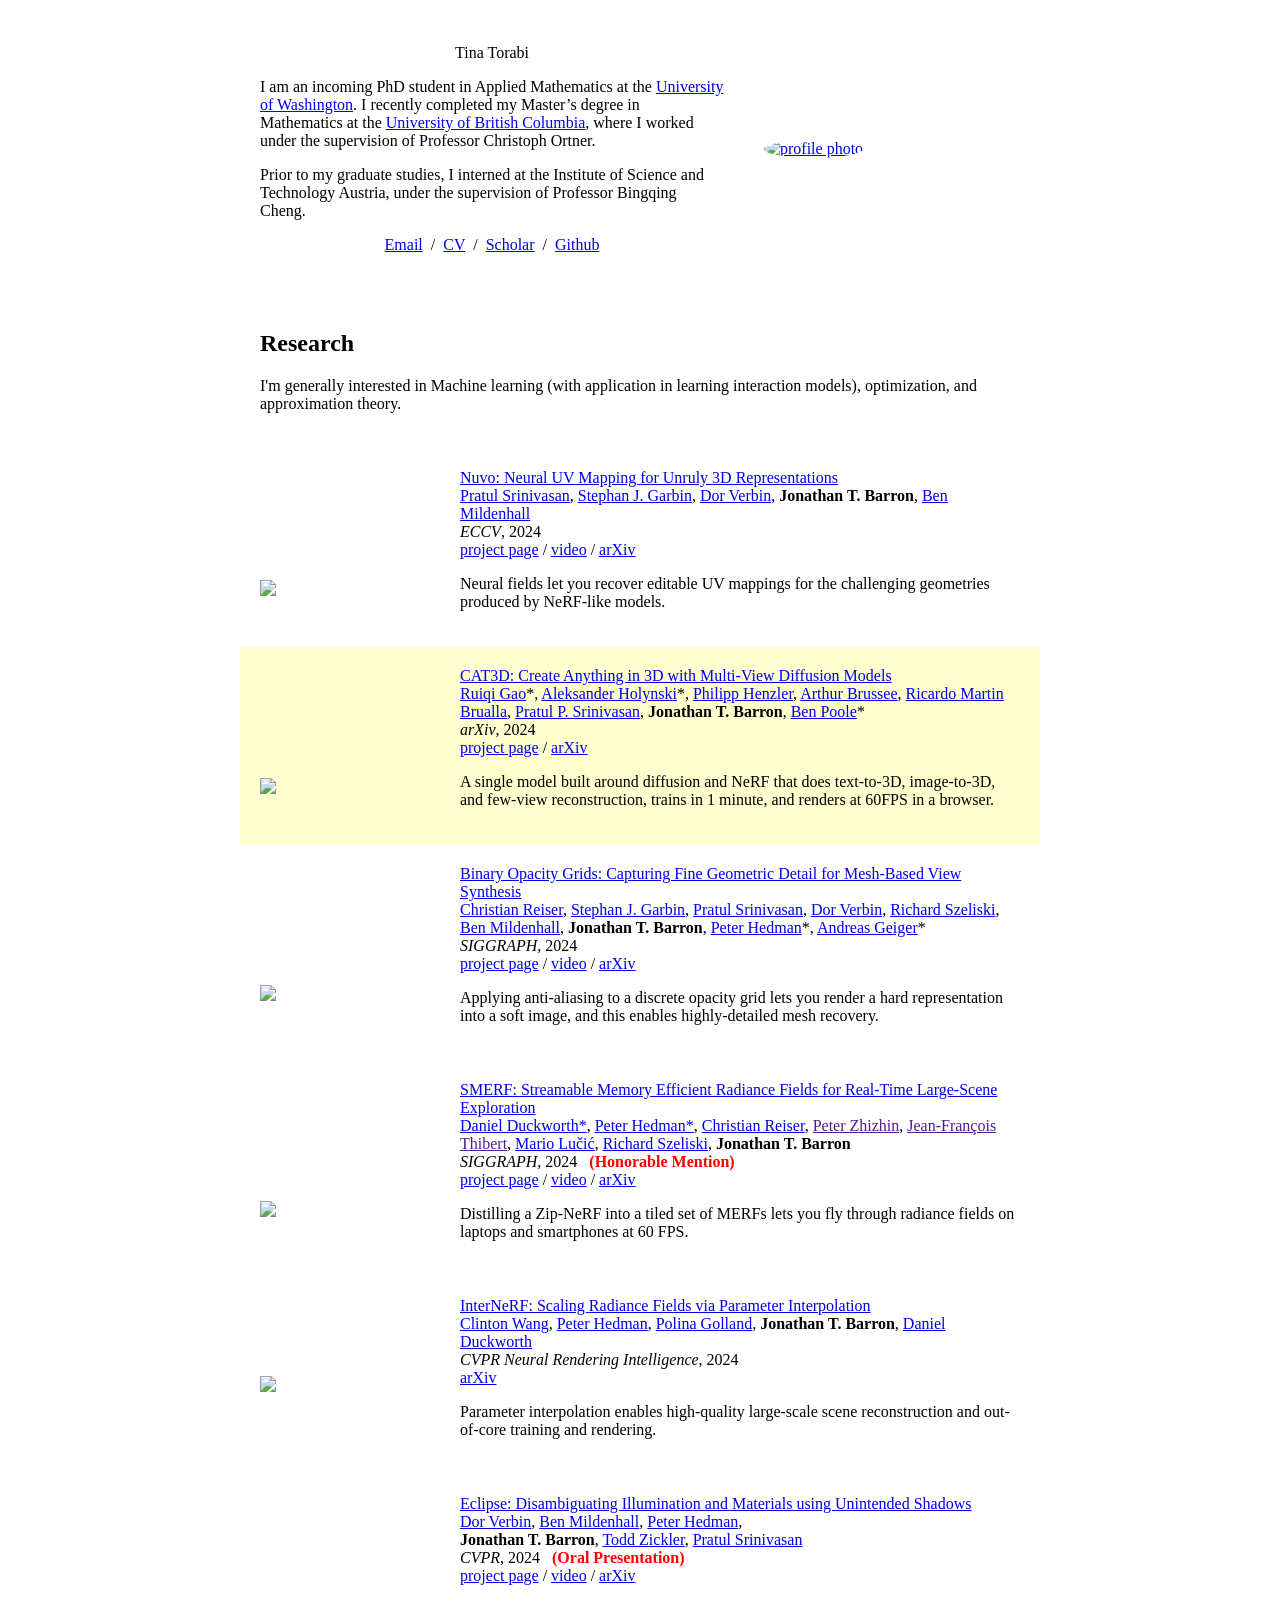
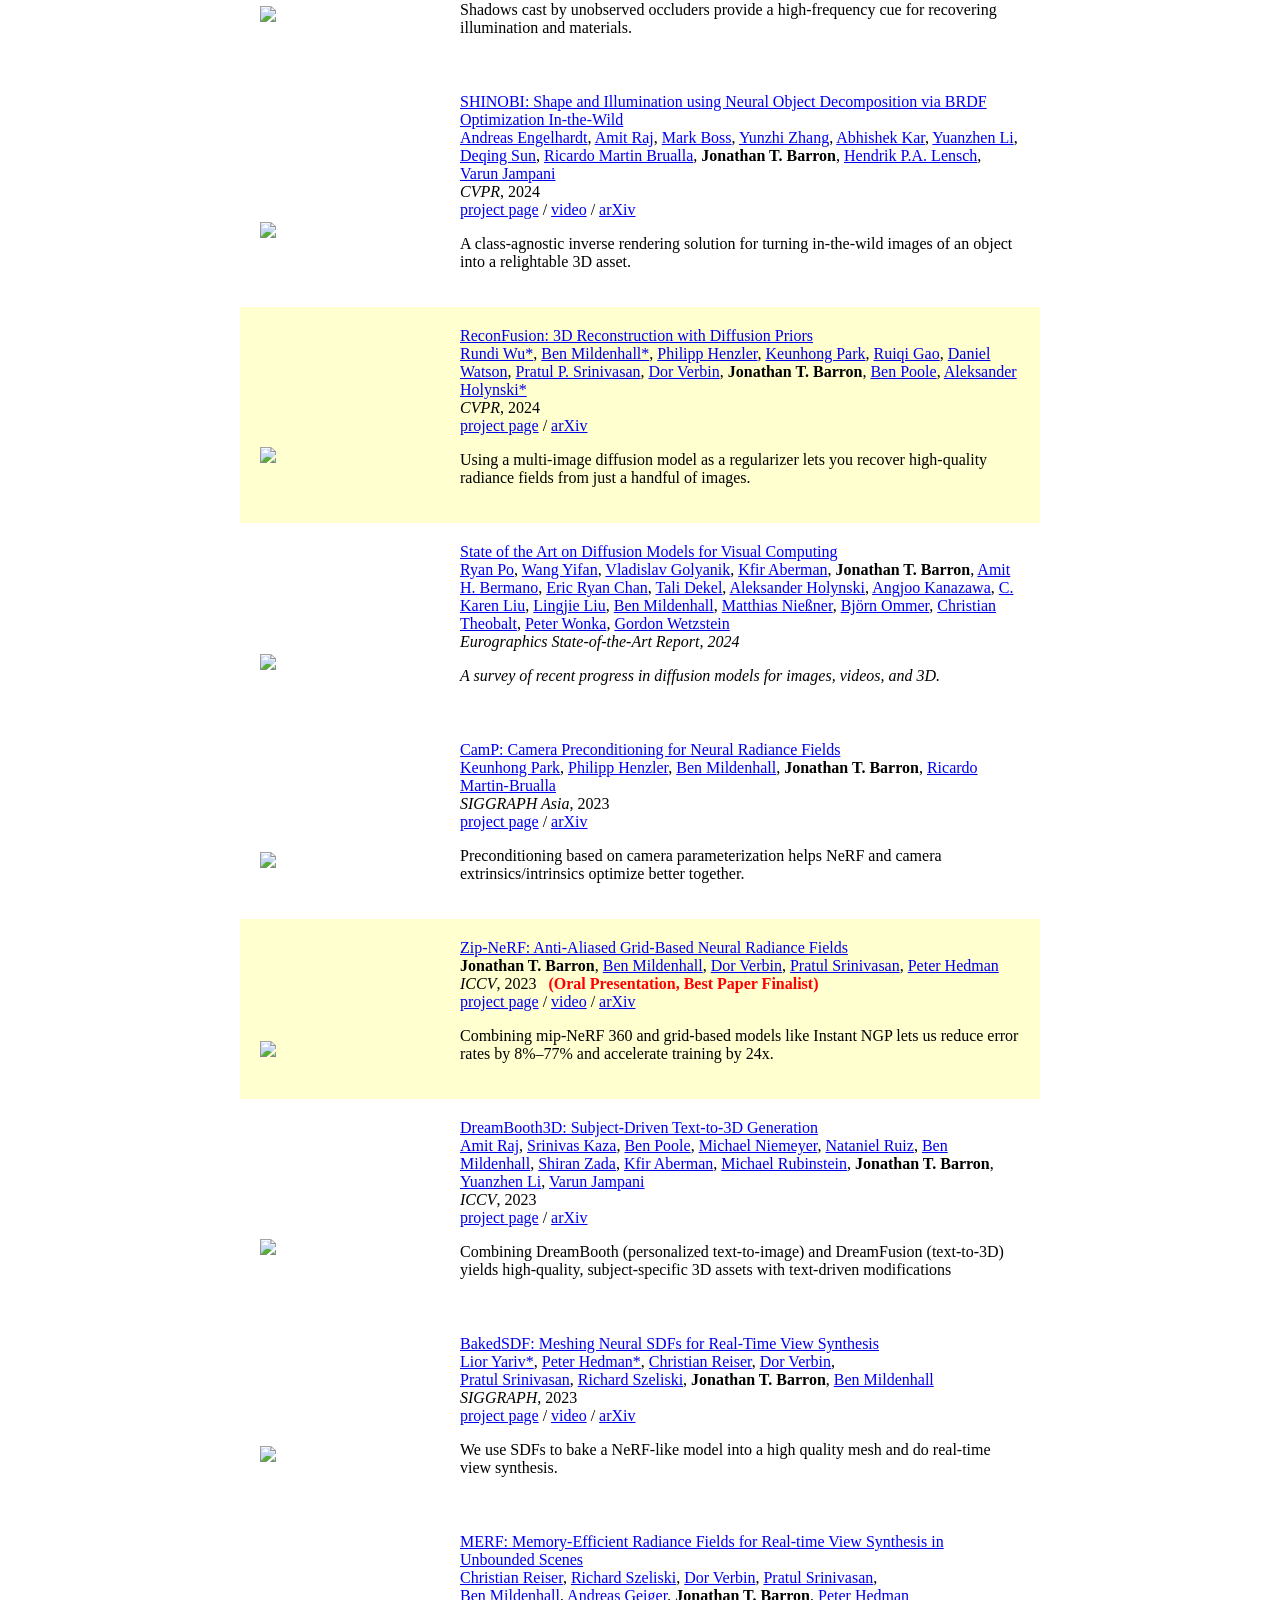
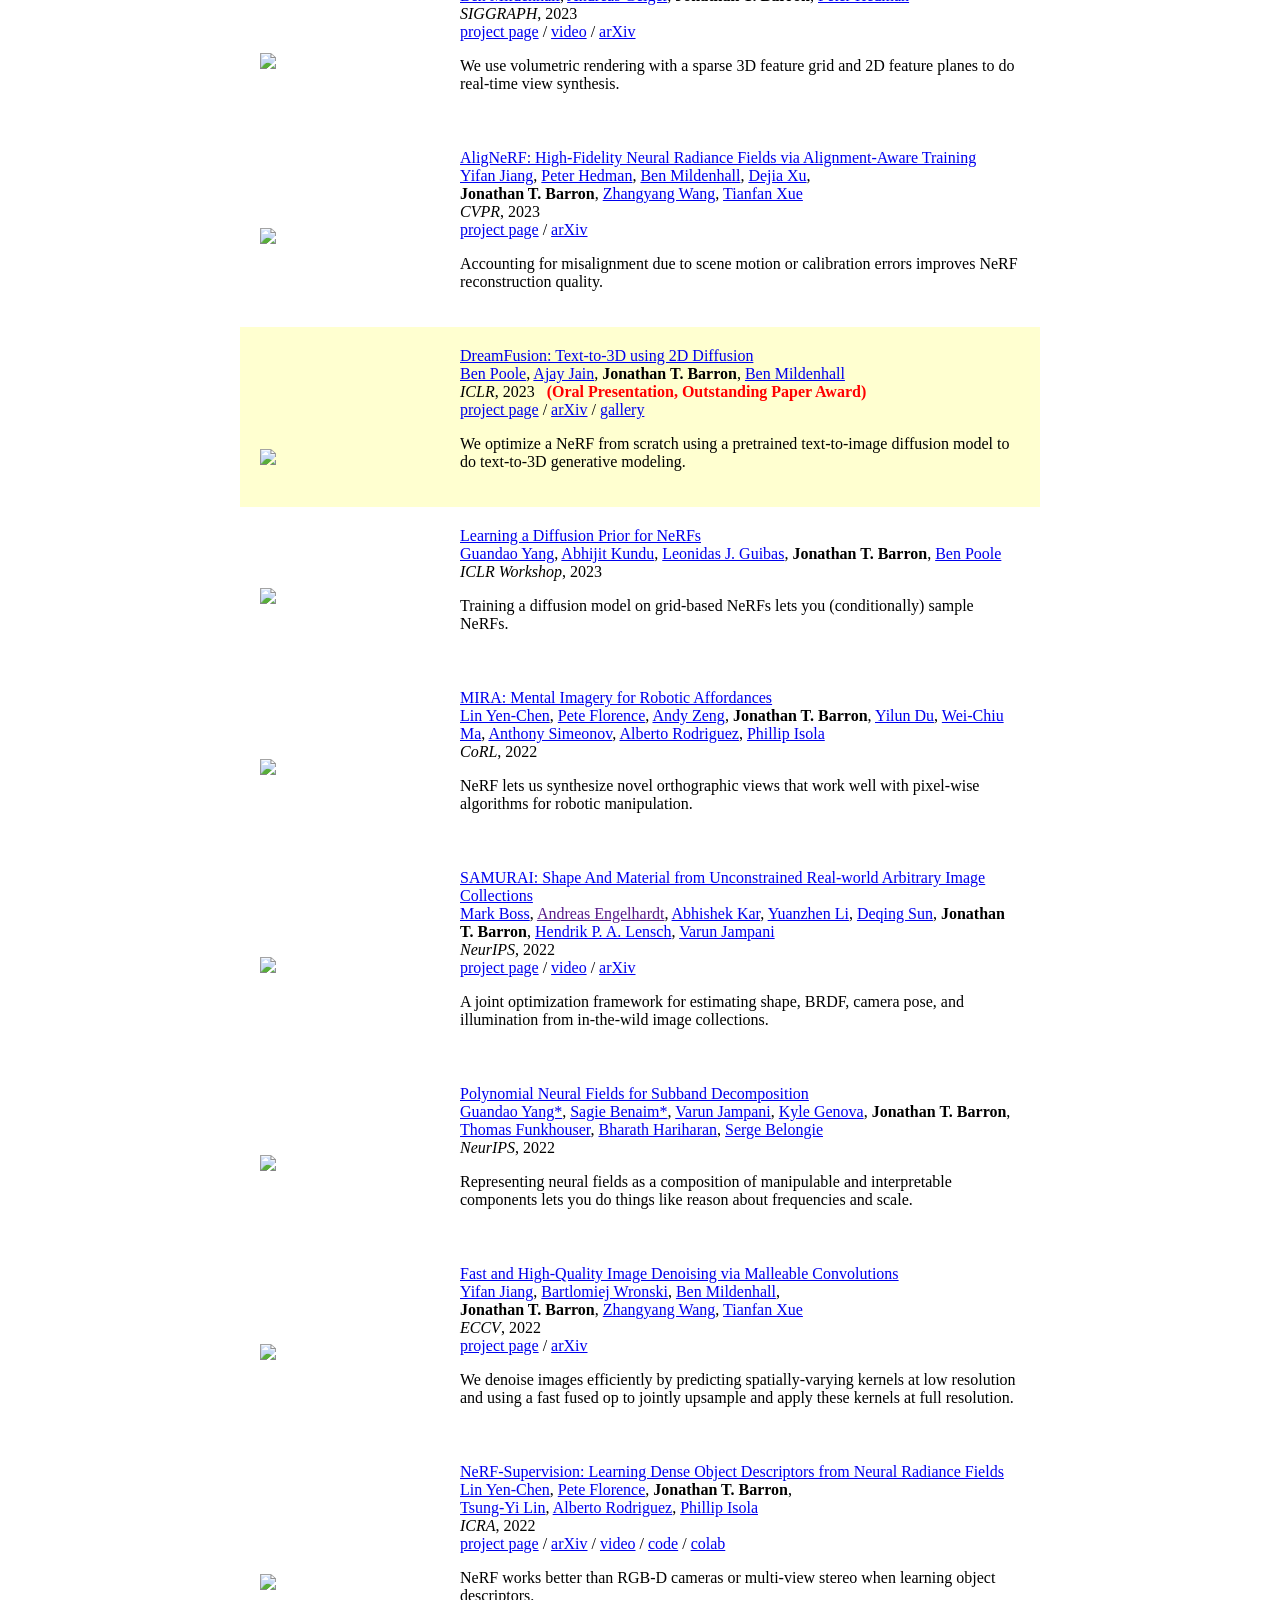
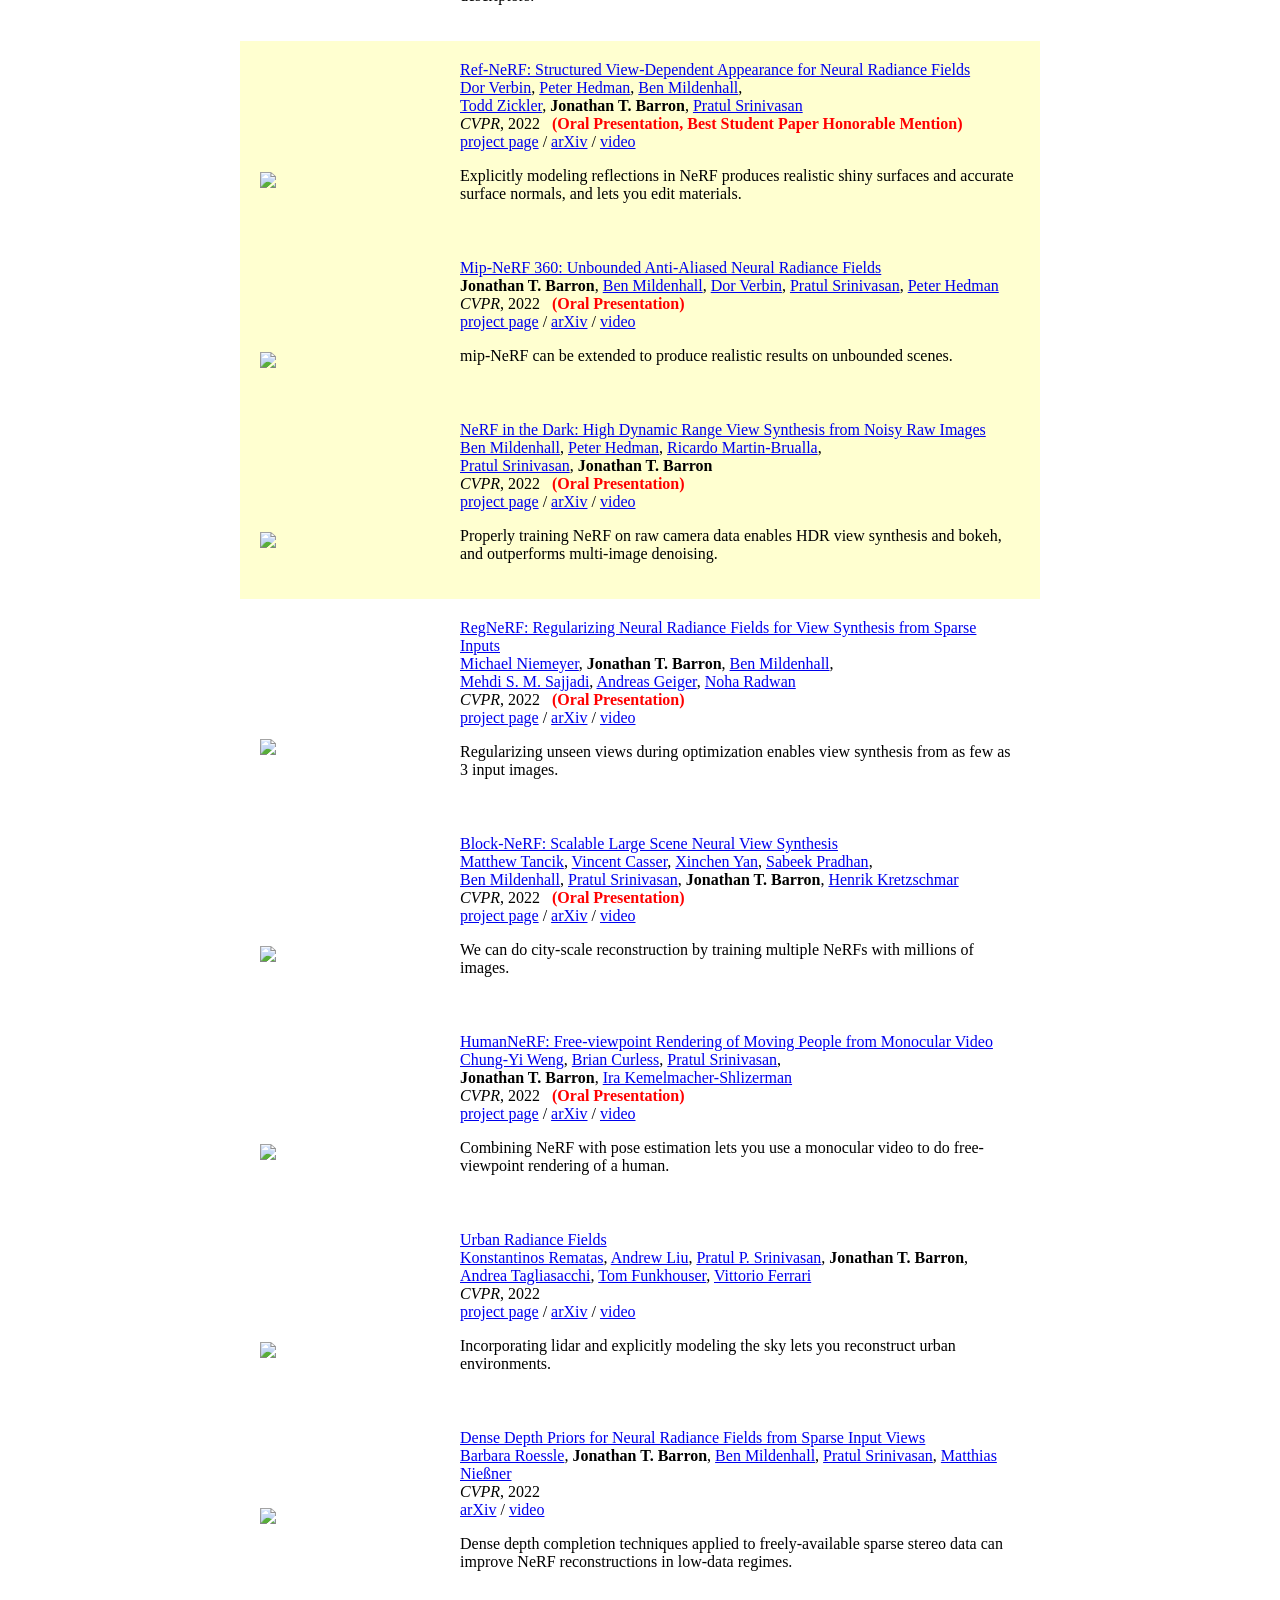
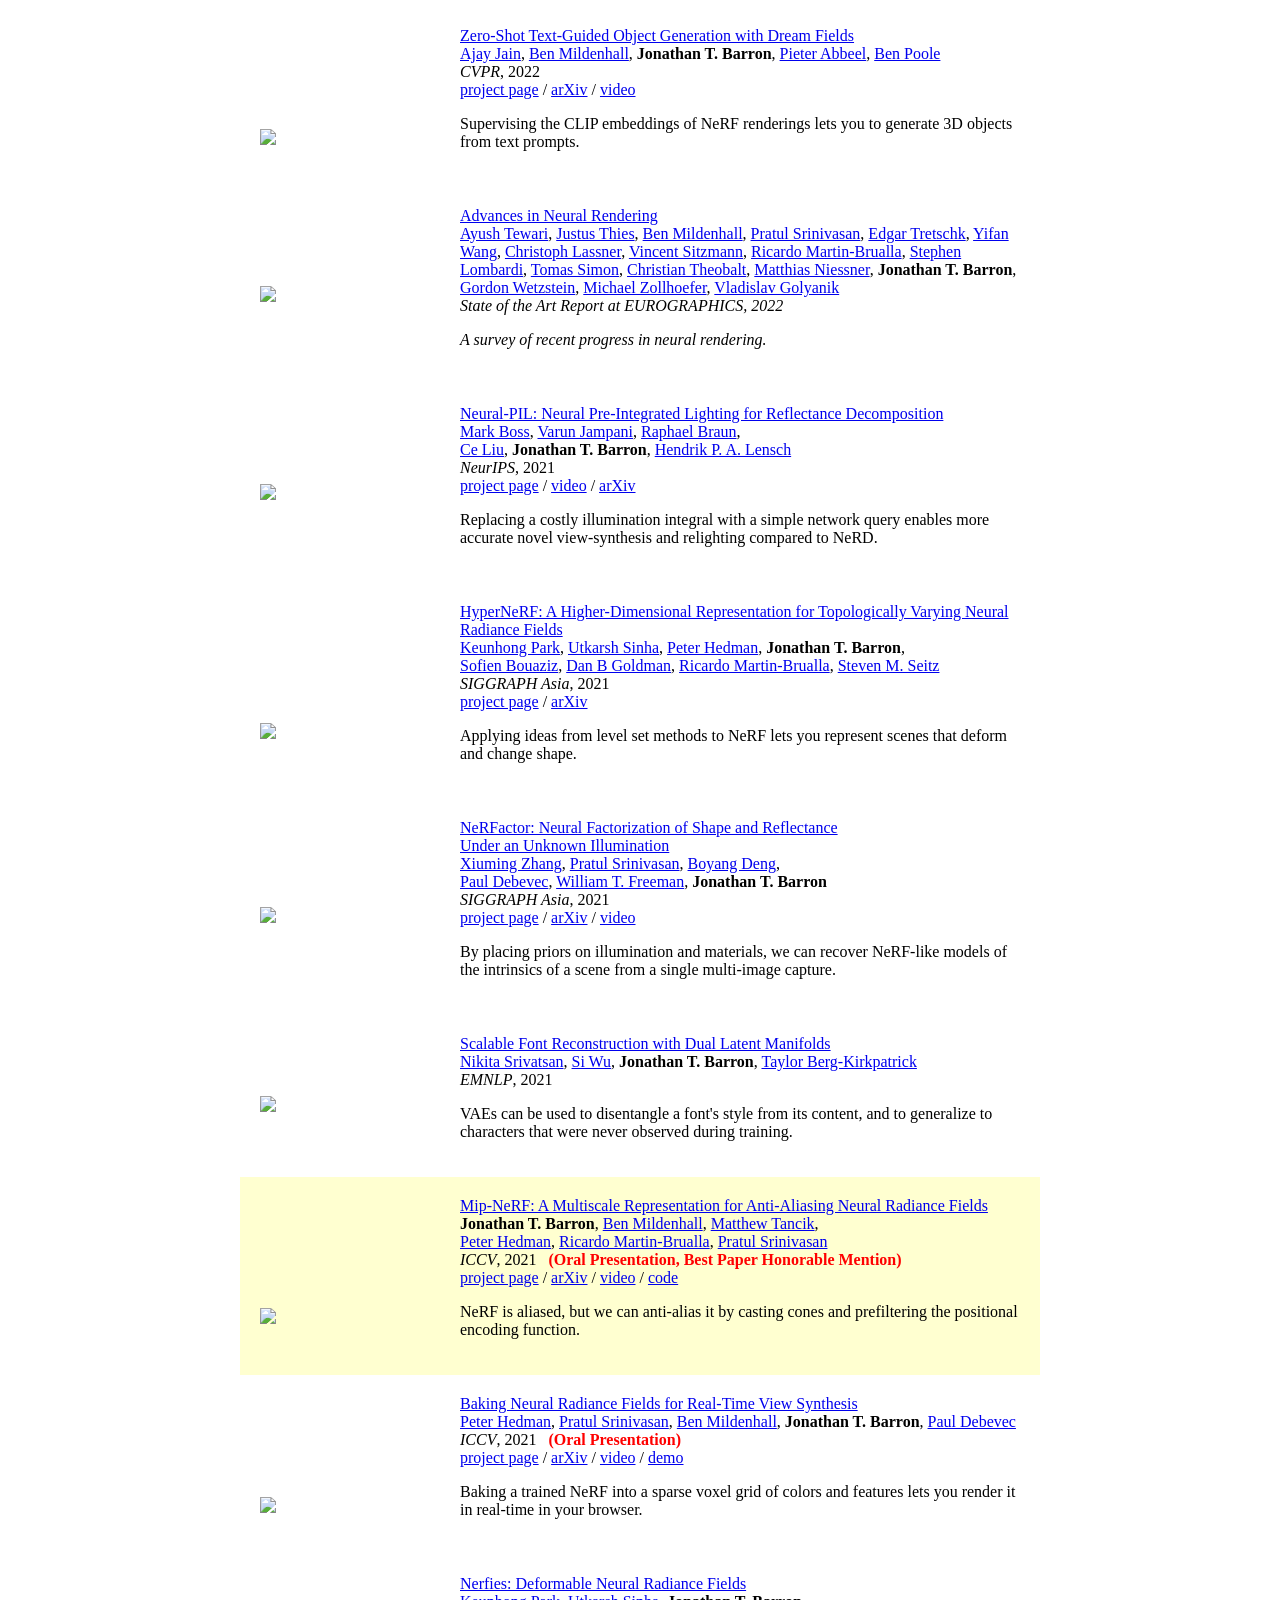
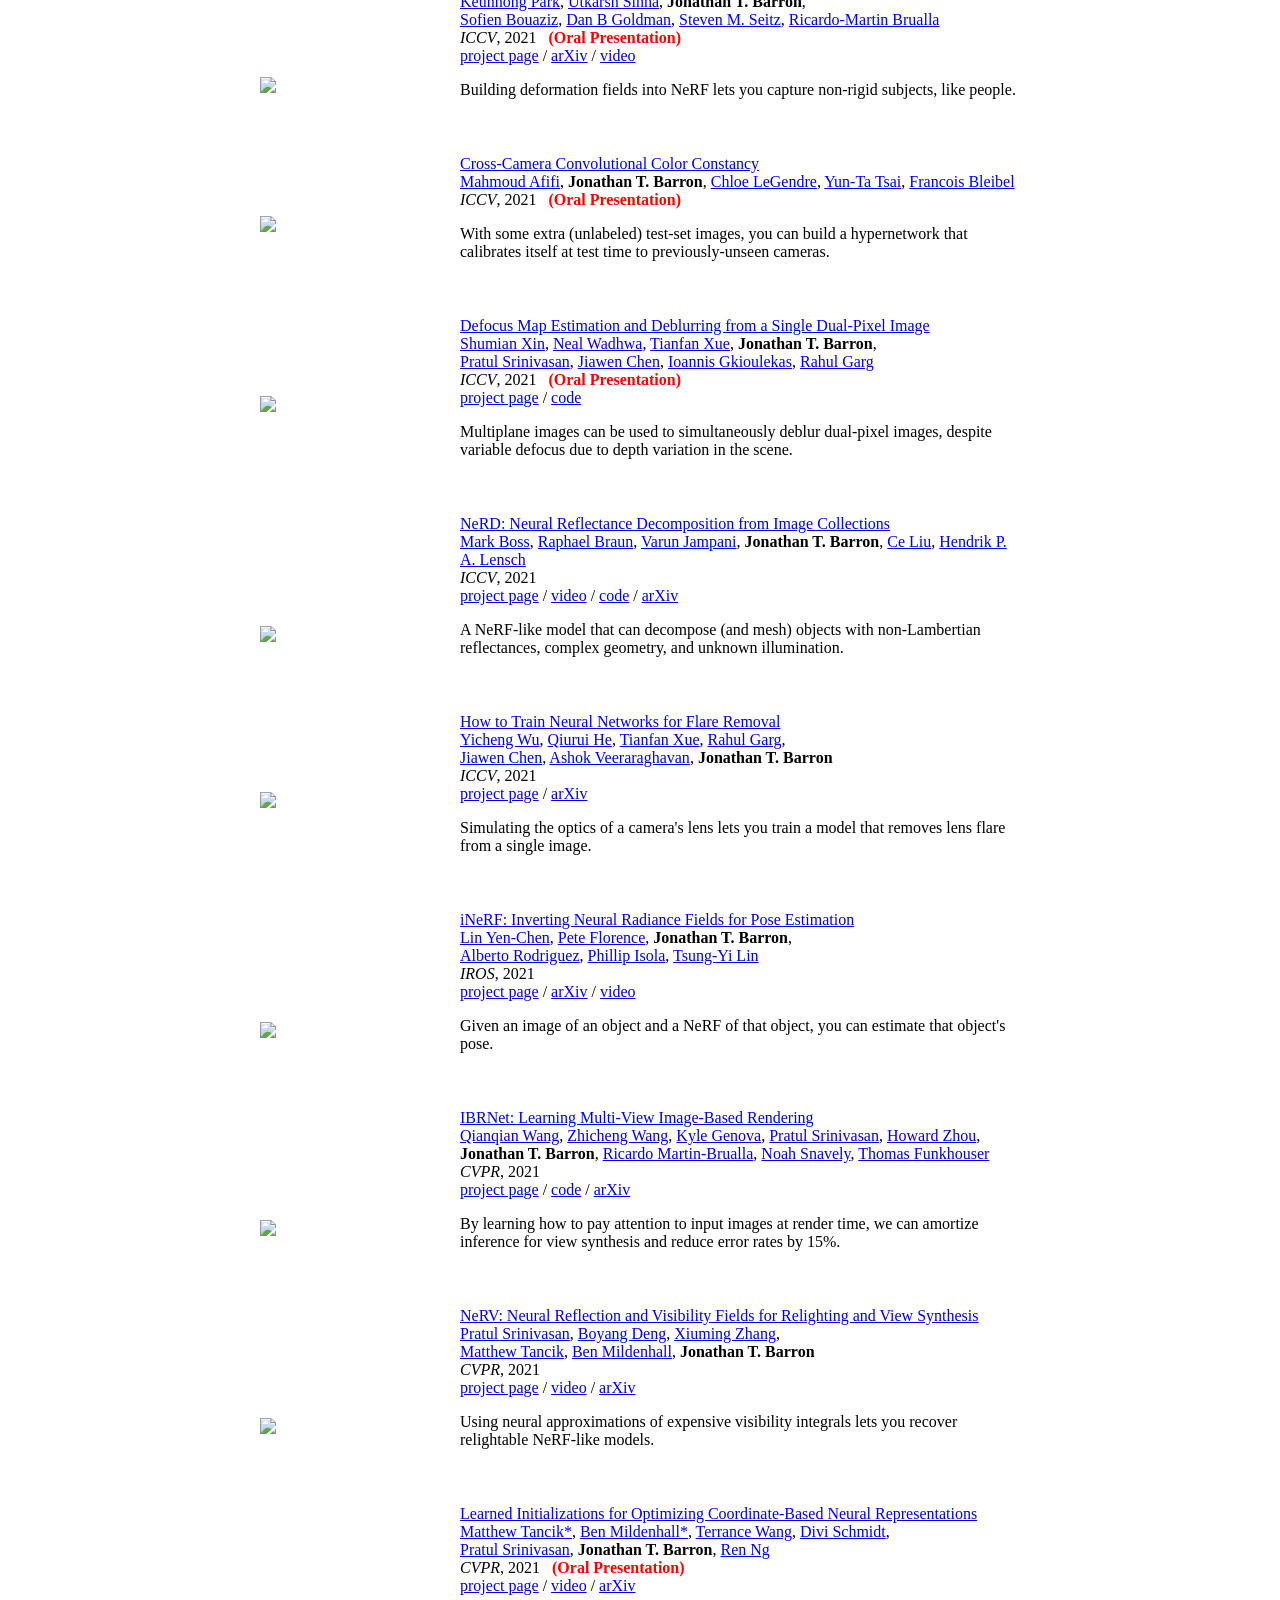
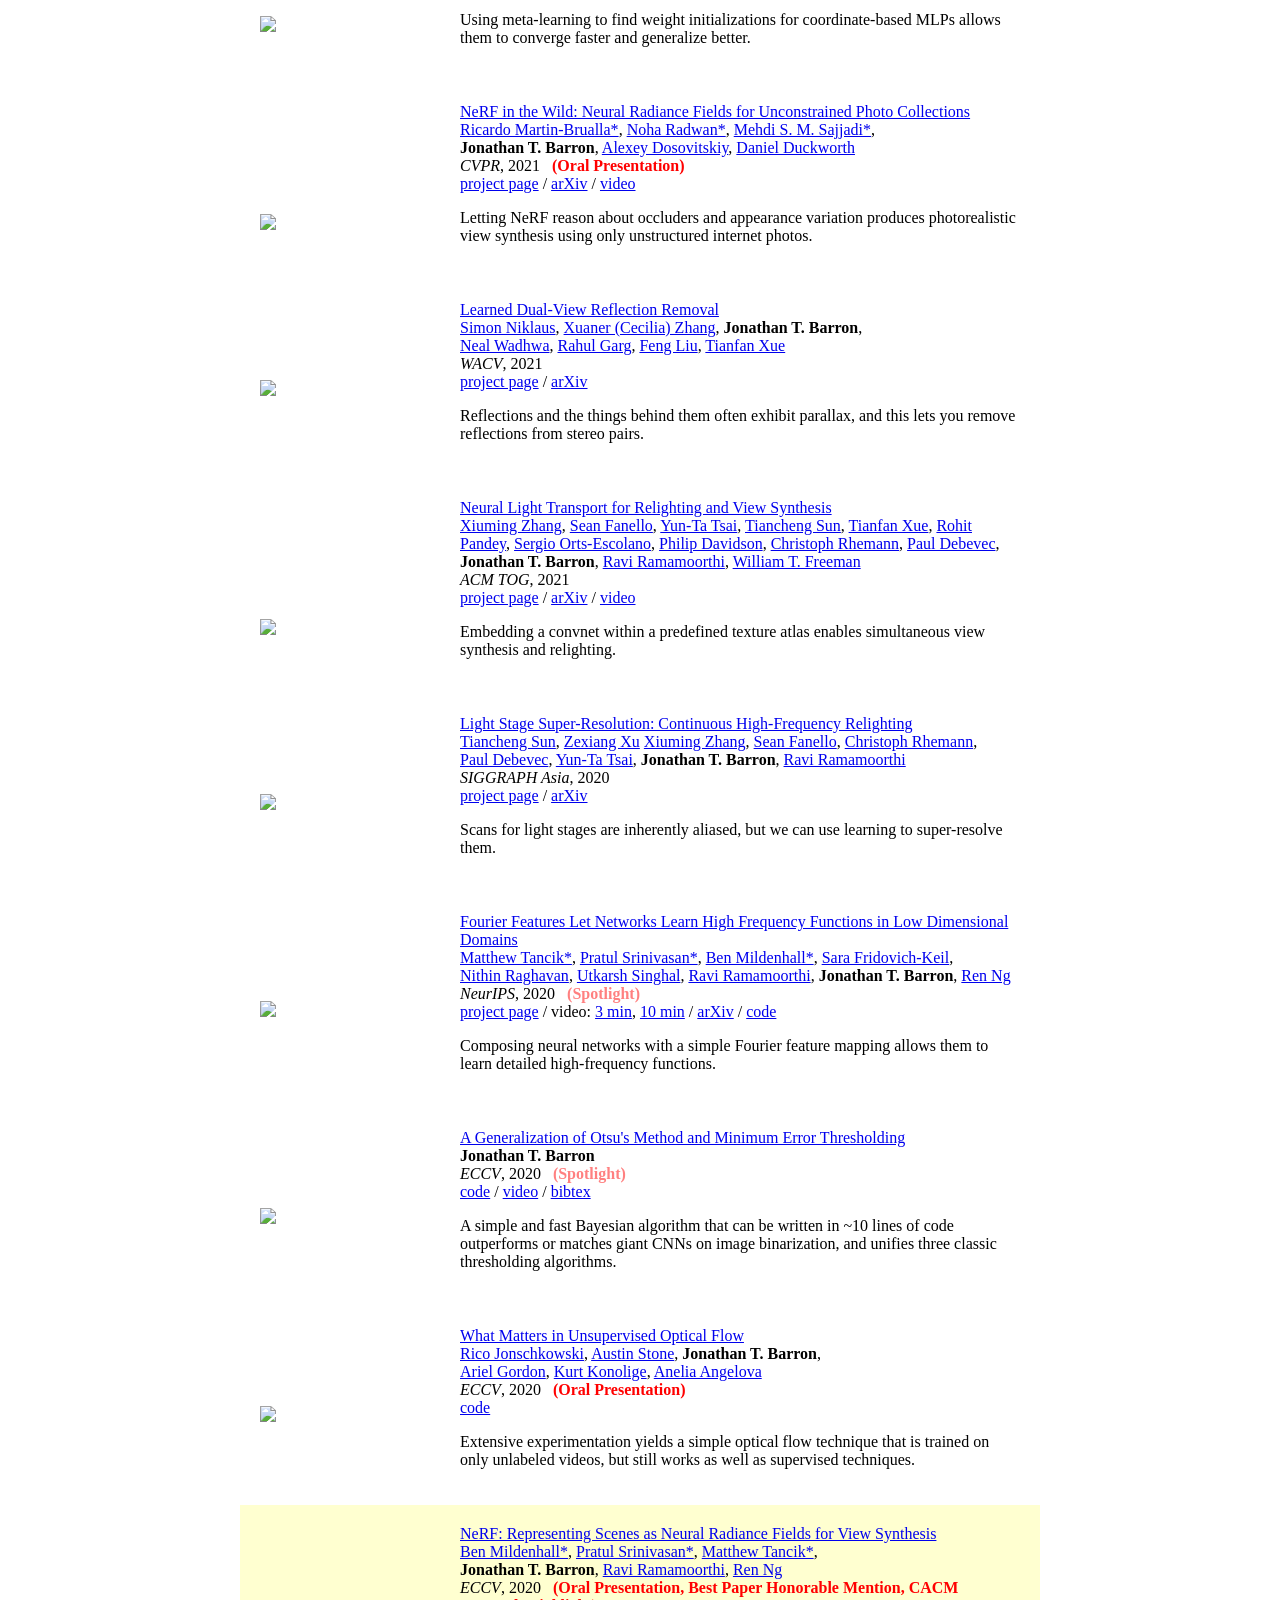
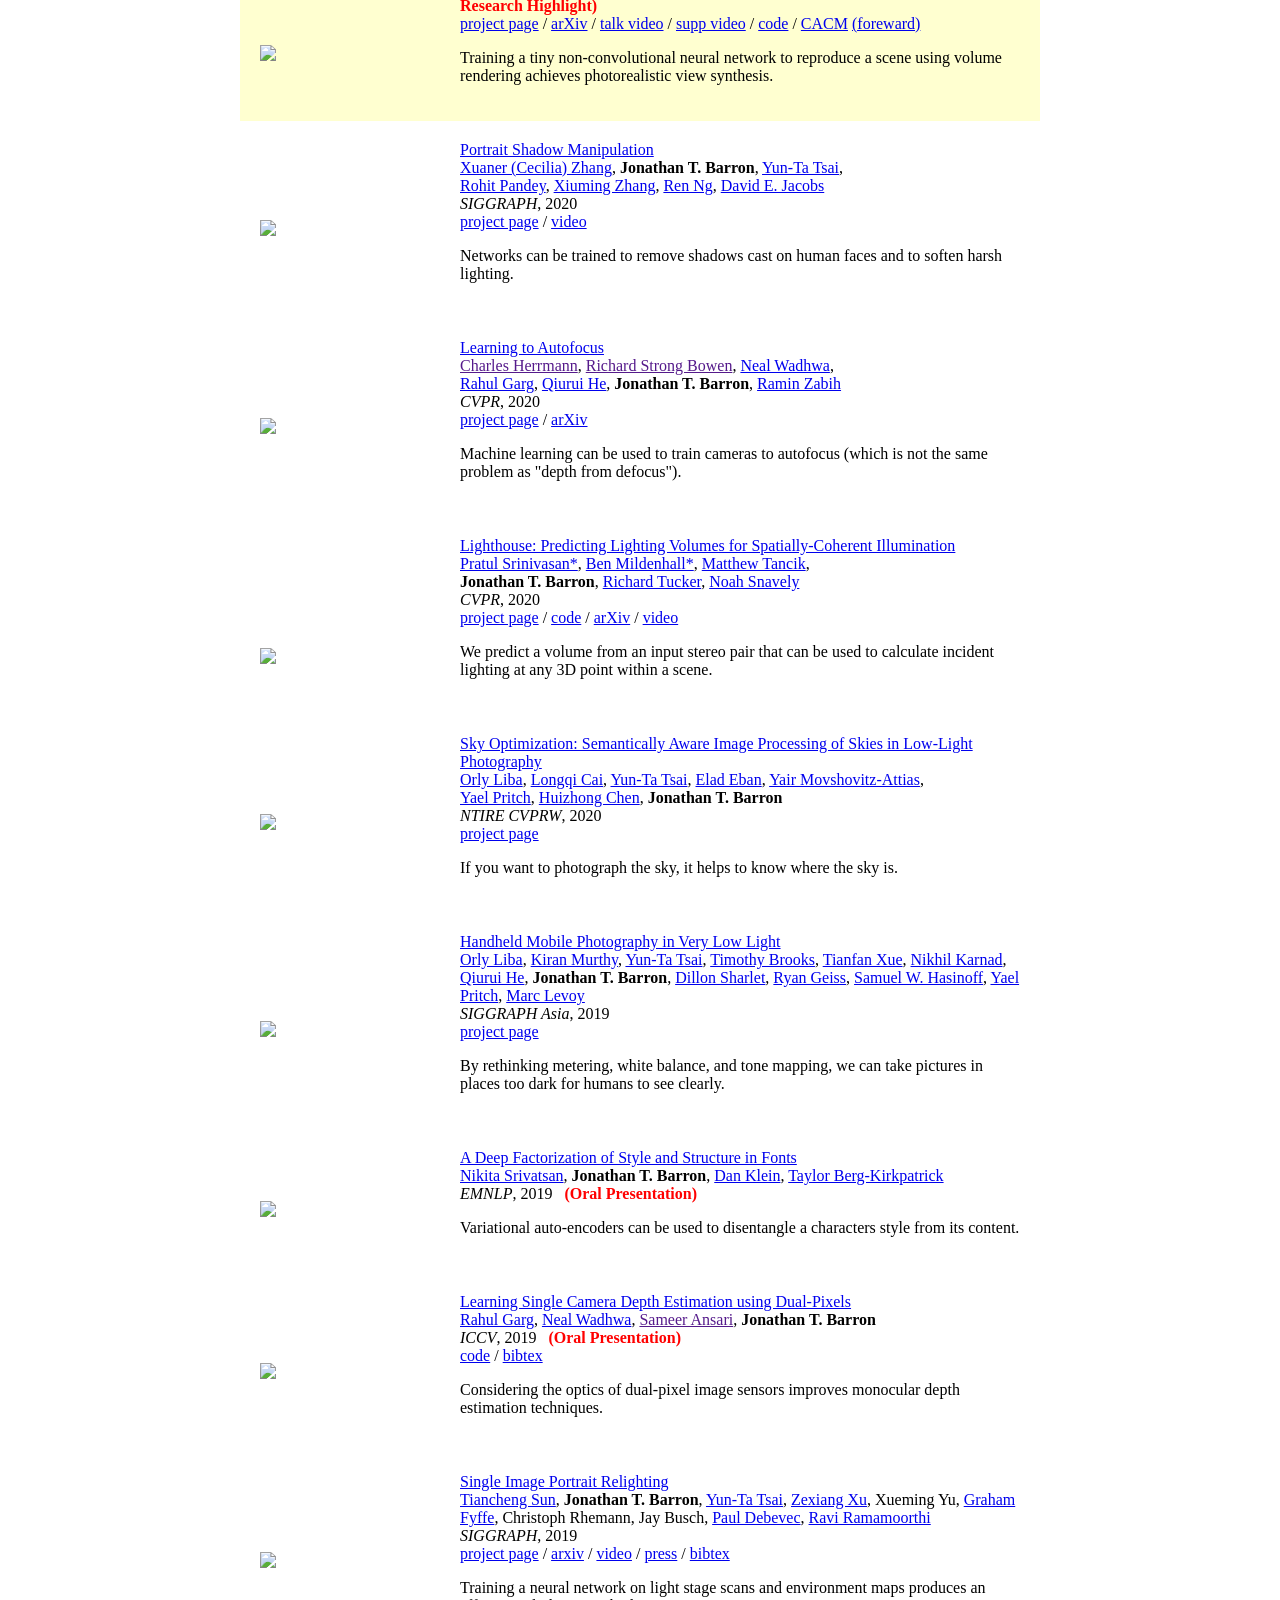
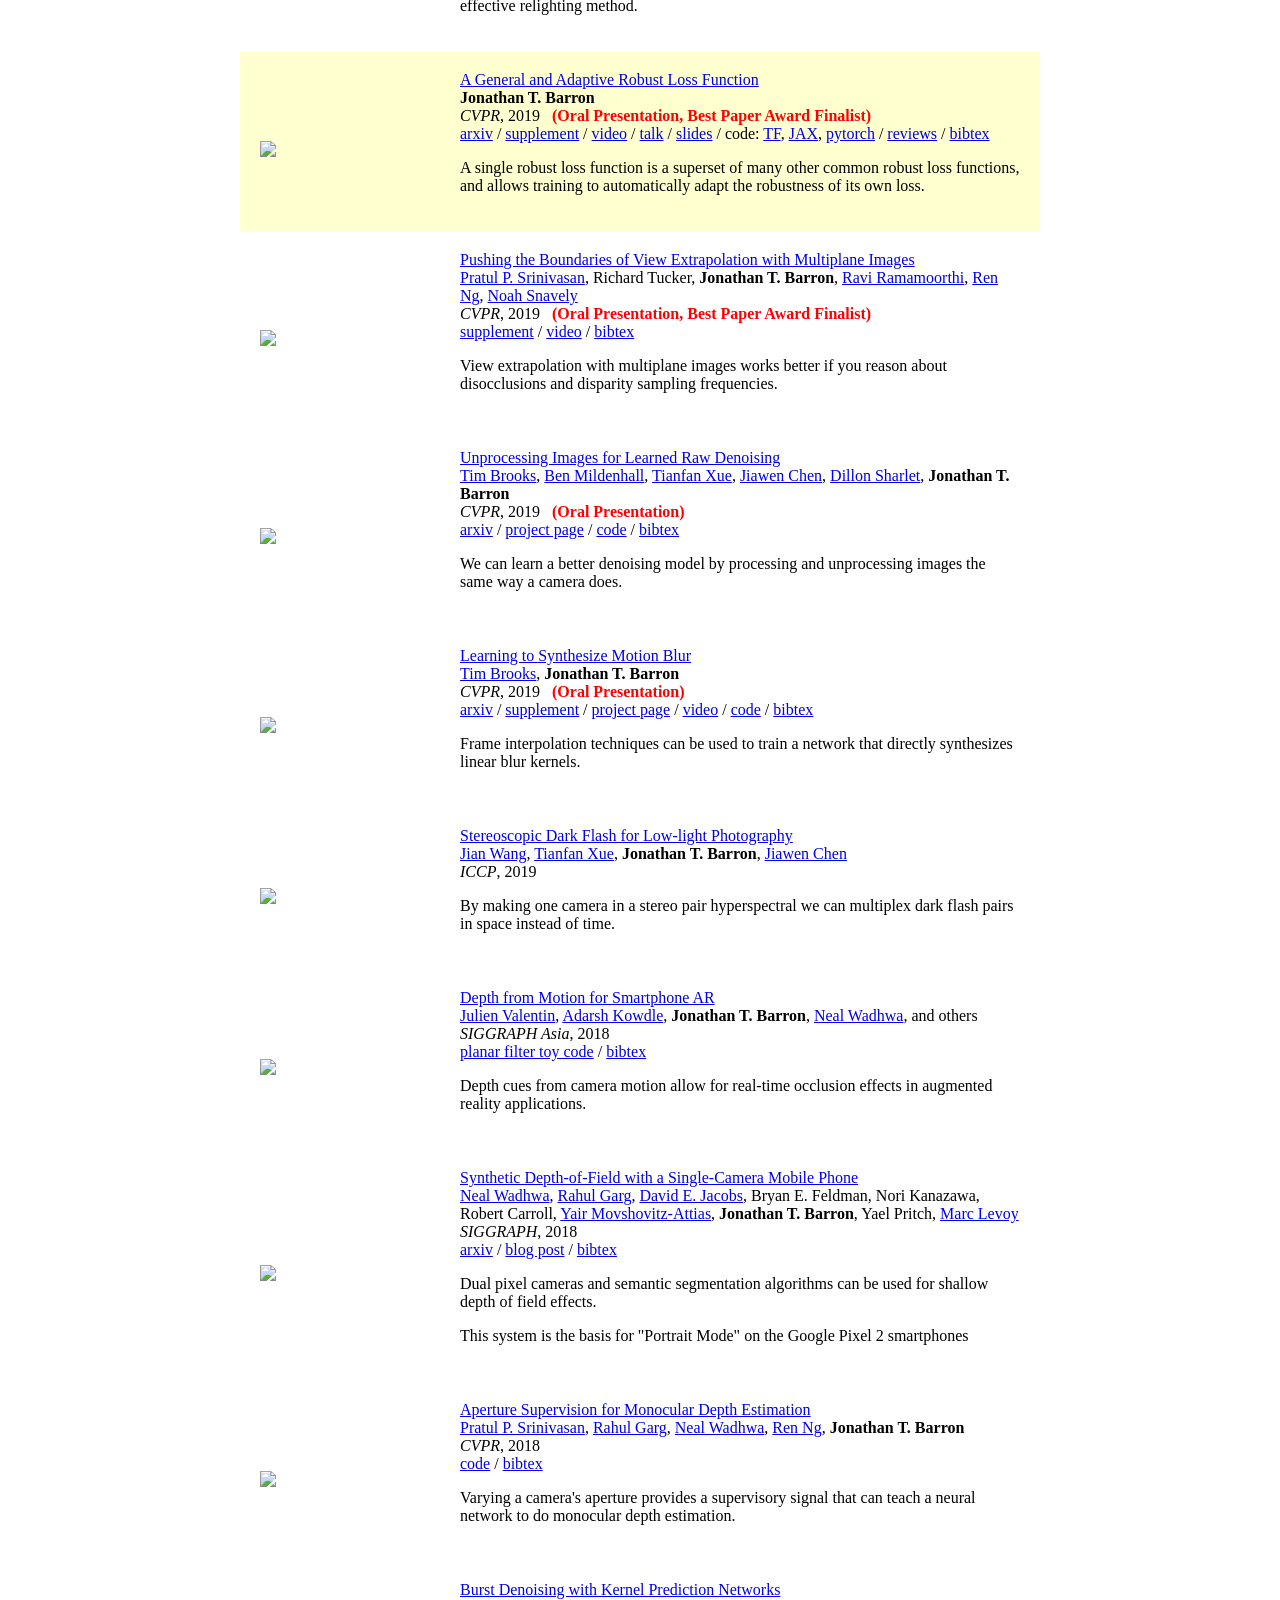
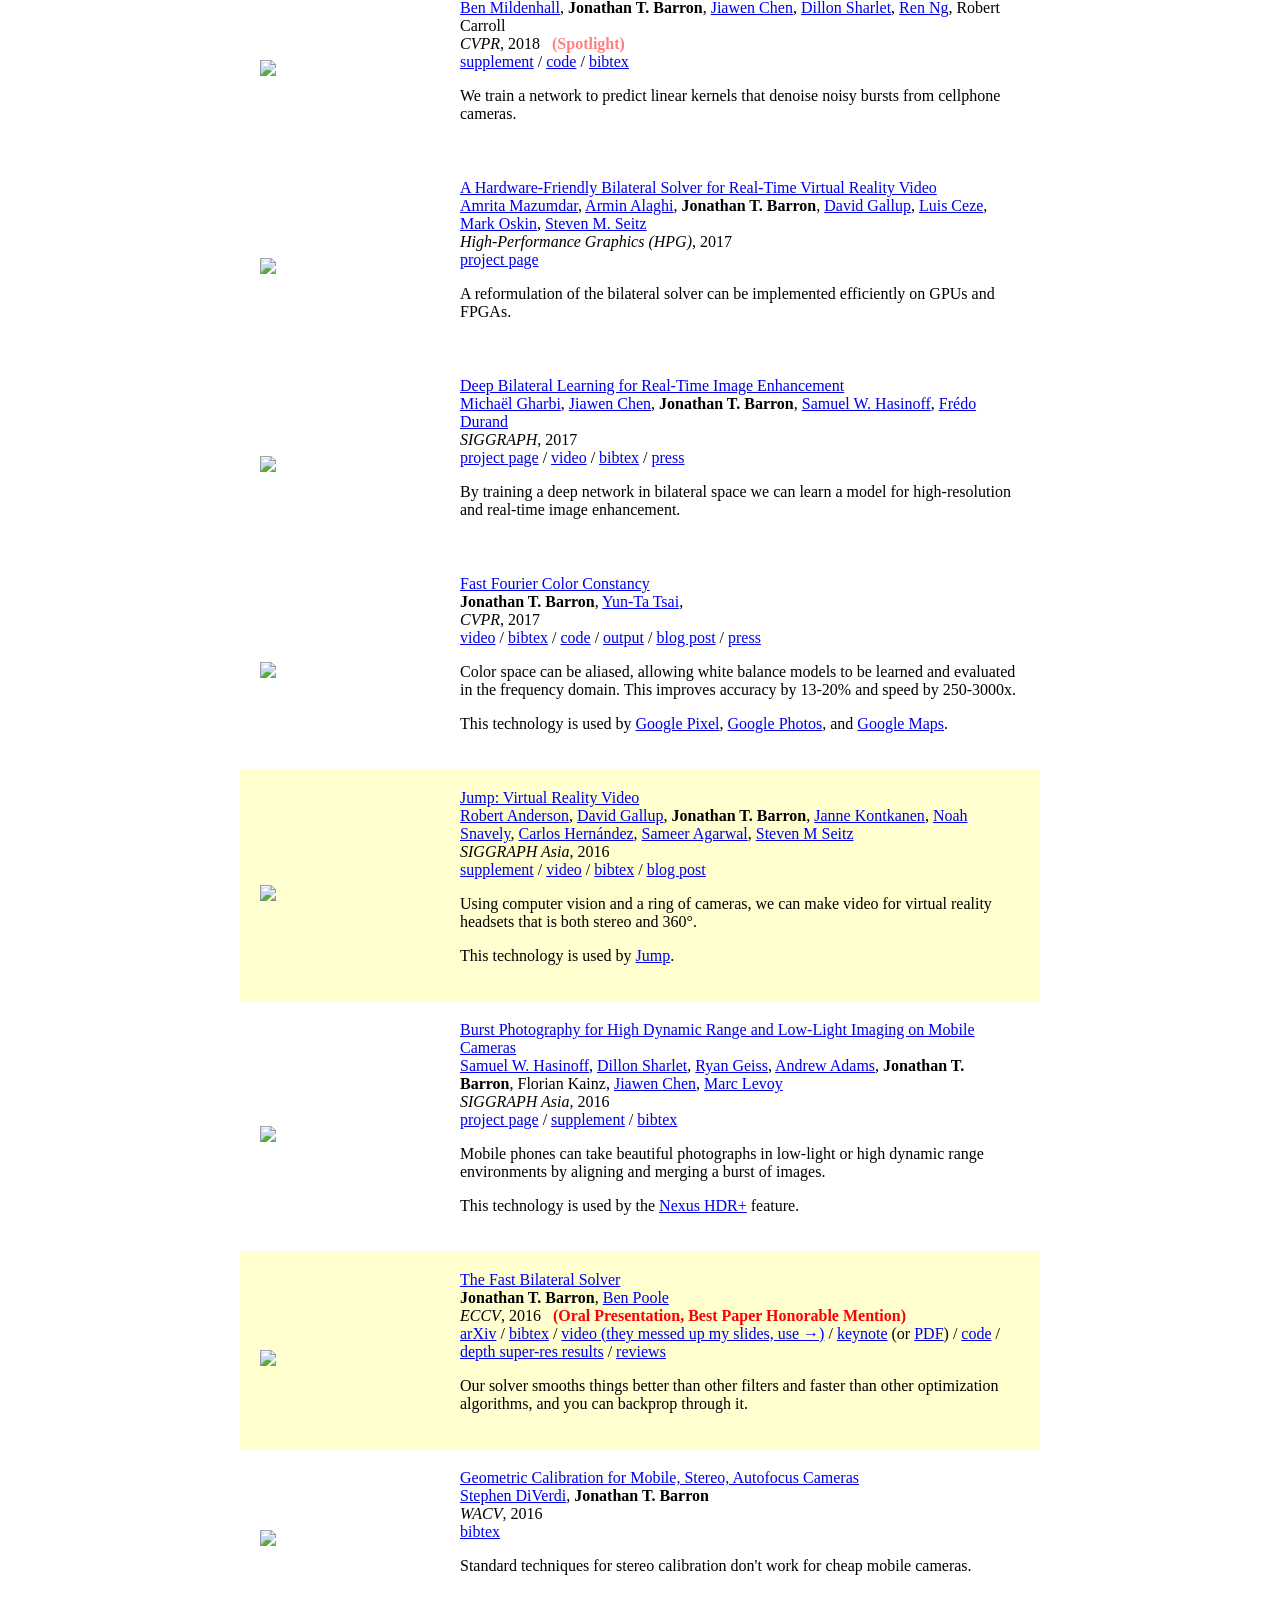
==== commit 01a69b6e: "Update index.html" ====
--- a/index.html
+++ b/index.html
@@ -20,24 +20,19 @@
             <tr style="padding:0px">
               <td style="padding:2.5%;width:63%;vertical-align:middle">
                 <p class="name" style="text-align: center;">
-                  Jon Barron
+                  Tina Torabi
                 </p>
-                <p>I'm an incoming PhD student at the <a href="https://amath.washington.edu/">University of Washington</a>.
-                </p>
-                <p>
-                  At Google I've worked on <a href="https://www.google.com/glass/start/">Glass</a>,  <a href="https://ai.googleblog.com/2014/04/lens-blur-in-new-google-camera-app.html">Lens Blur</a>, <a href="https://ai.googleblog.com/2014/10/hdr-low-light-and-high-dynamic-range.html">HDR+</a>, <a href="https://blog.google/products/google-ar-vr/introducing-next-generation-jump/">VR</a>, <a href="https://ai.googleblog.com/2017/10/portrait-mode-on-pixel-2-and-pixel-2-xl.html">Portrait Mode</a>, <a href="https://ai.googleblog.com/2020/12/portrait-light-enhancing-portrait.html">Portrait Light</a>, and <a href="https://blog.google/products/maps/three-maps-updates-io-2022/">Maps</a>. I did my PhD at <a href="http://www.eecs.berkeley.edu/">UC Berkeley</a>, where I was advised by <a href="http://www.cs.berkeley.edu/~malik/">Jitendra Malik</a>. I've received the <a href="https://www.thecvf.com/?page_id=413#YRA">PAMI Young Researcher Award</a>.
+                <p>I am an incoming PhD student in Applied Mathematics at the <a href="https://amath.washington.edu/">University of Washington</a>. I recently completed my Master’s degree in Mathematics at the <a href="https://www.ubc.ca/">University of British Columbia</a>, where I worked under the supervision of Professor Christoph Ortner. </p> <p> Prior to my graduate studies, I interned at the Institute of Science and Technology Austria, under the supervision of Professor Bingqing Cheng.
                 </p>
                 <p style="text-align:center">
-                  <a href="mailto:jonbarron@gmail.com">Email</a> &nbsp;/&nbsp;
-                  <a href="data/JonBarron-CV.pdf">CV</a> &nbsp;/&nbsp;
-                  <a href="data/JonBarron-bio.txt">Bio</a> &nbsp;/&nbsp;
-                  <a href="https://scholar.google.com/citations?hl=en&user=jktWnL8AAAAJ">Scholar</a> &nbsp;/&nbsp;
-                  <a href="https://twitter.com/jon_barron">Twitter</a> &nbsp;/&nbsp;
-                  <a href="https://github.com/jonbarron/">Github</a>
+                  <a href="mailto:ttorabi@uw.edu">Email</a> &nbsp;/&nbsp;
+                  <a href="data/torabitcv.pdf">CV</a> &nbsp;/&nbsp;
+                  <a href="https://scholar.google.ca/citations?user=ut8X5W8AAAAJ&hl=en">Scholar</a> &nbsp;/&nbsp;
+                  <a href="https://github.com/tinatorabi/">Github</a>
                 </p>
               </td>
               <td style="padding:2.5%;width:40%;max-width:40%">
-                <a href="images/JonBarron.jpg"><img style="width:100%;max-width:100%;object-fit: cover; border-radius: 50%;" alt="profile photo" src="images/JonBarron.jpg" class="hoverZoomLink"></a>
+                <a href="images/torabit.jpg"><img style="width:100%;max-width:100%;object-fit: cover; border-radius: 50%;" alt="profile photo" src="images/torabit.jpg" class="hoverZoomLink"></a>
               </td>
             </tr>
           </tbody></table>
@@ -46,7 +41,7 @@
               <td style="padding:20px;width:100%;vertical-align:middle">
                 <h2>Research</h2>
                 <p>
-                  I'm interested in computer vision, deep learning, generative AI, and image processing. Most of my research is about inferring the physical world (shape, motion, color, light, etc) from images, usually with radiance fields. Some papers are <span class="highlight">highlighted</span>.
+                  I'm  generally interested in Machine learning (with application in learning interaction models), optimization, and approximation theory.
                 </p>
               </td>
             </tr>
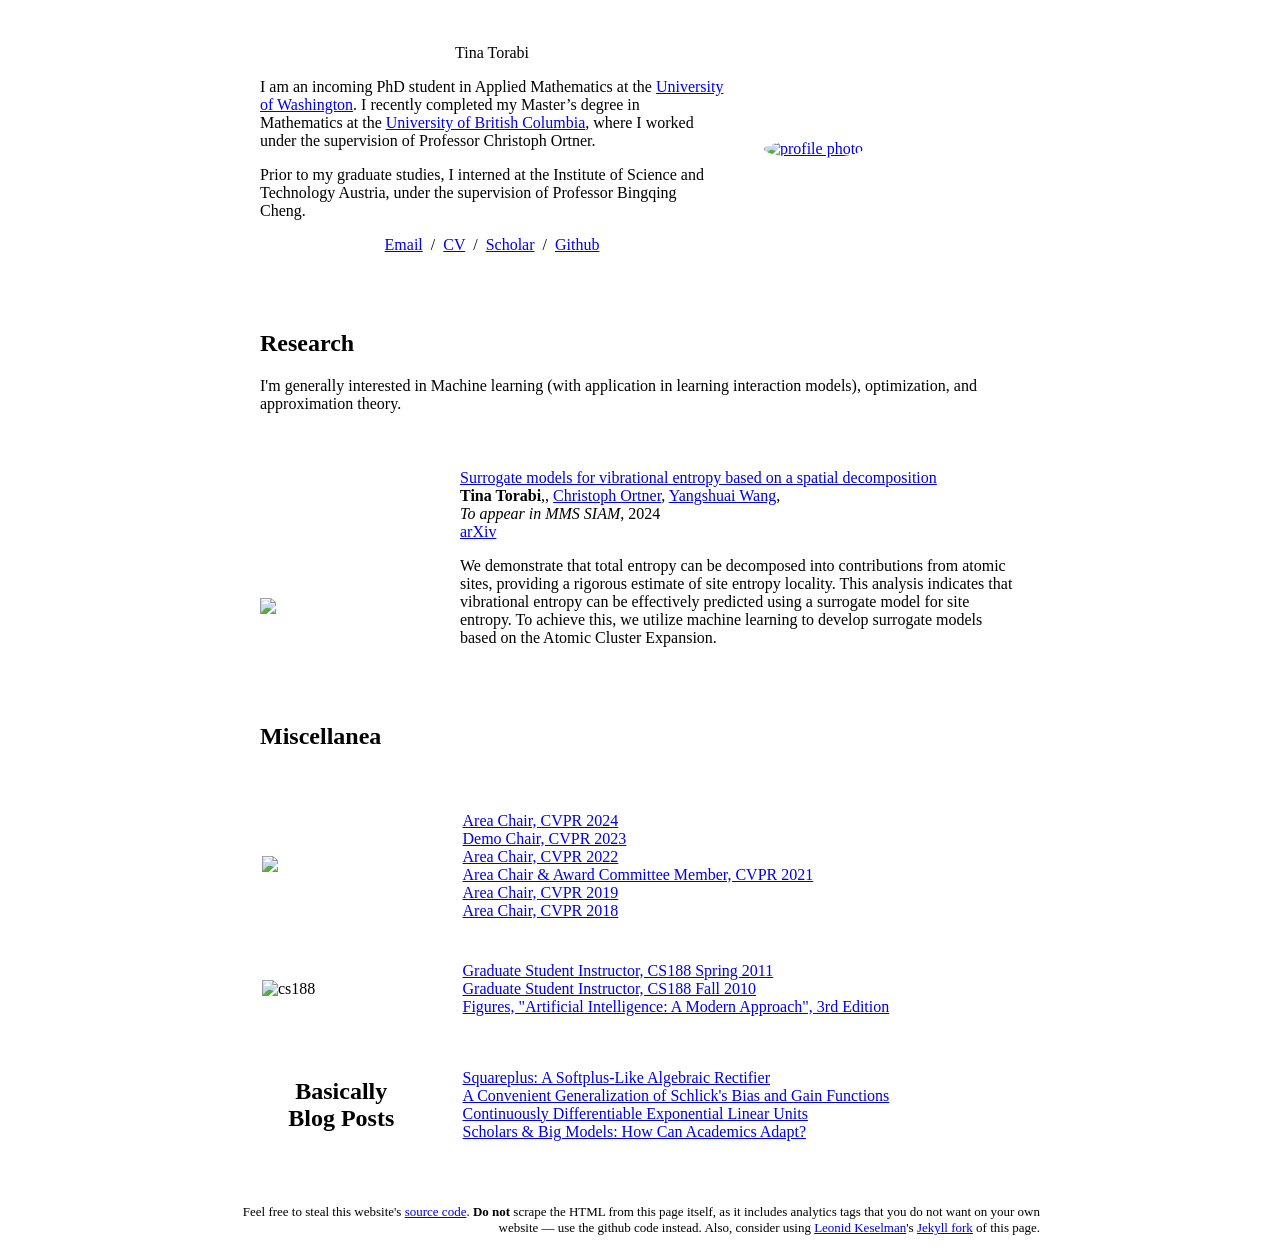
==== commit c0548f53: "Update index.html" ====
--- a/index.html
+++ b/index.html
@@ -41,7 +41,7 @@
               <td style="padding:20px;width:100%;vertical-align:middle">
                 <h2>Research</h2>
                 <p>
-                  I'm  generally interested in Machine learning (with application in learning interaction models), optimization, and approximation theory.
+                  I'm generally interested in Machine learning (with application in learning interaction models), optimization, and approximation theory.
                 </p>
               </td>
             </tr>
@@ -70,3856 +70,25 @@
         </script>
       </td>
       <td style="padding:20px;width:75%;vertical-align:middle">
-        <a href="https://pratulsrinivasan.github.io/nuvo/">
-          <span class="papertitle">Nuvo: Neural UV Mapping for Unruly 3D Representations</span>
+        <a href="https://github.com/tinatorabi/ACEntropy">
+          <span class="papertitle">Surrogate models for vibrational entropy based on a spatial decomposition
+</span>
         </a>
         <br>
-        <a href="https://pratulsrinivasan.github.io/">Pratul Srinivasan</a>,
-        <a href="http://stephangarbin.com/">Stephan J. Garbin</a>,
-        <a href="https://dorverbin.github.io/">Dor Verbin</a>,
-		<strong>Jonathan T. Barron</strong>,
-        <a href="https://bmild.github.io/">Ben Mildenhall</a>
+        <strong>Tina Torabi</strong>,,
+        <a href="https://scholar.google.com/citations?user=O5Kpn7wAAAAJ&hl=en">Christoph Ortner</a>,
+        <a href="https://scholar.google.com/citations?user=MDfgwG0AAAAJ&hl=en">Yangshuai Wang</a>,
         <br>
-        <em>ECCV</em>, 2024
+        <em>To appear in MMS SIAM</em>, 2024
         <br>
-        <a href="https://pratulsrinivasan.github.io/nuvo/">project page</a>
-        /
-        <a href="https://www.youtube.com/watch?v=hmJiOSTDQZI">video</a>
-        /
-        <a href="http://arxiv.org/abs/2312.05283">arXiv</a>
+        <a href="https://arxiv.org/abs/2402.12744">arXiv</a>
         <p></p>
         <p>
-        Neural fields let you recover editable UV mappings for the challenging geometries produced by NeRF-like models.
+        We demonstrate that total entropy can be decomposed into contributions from atomic sites, providing a rigorous estimate of site entropy locality. This analysis indicates that vibrational entropy can be effectively predicted using a surrogate model for site entropy. 
+	To achieve this, we utilize machine learning to develop surrogate models based on the Atomic Cluster Expansion.
         </p>
       </td>
     </tr>
-
-
-    <tr onmouseout="cat3d_stop()" onmouseover="cat3d_start()" bgcolor="#ffffd0">
-      <td style="padding:20px;width:25%;vertical-align:middle">
-        <div class="one">
-          <div class="two" id='cat3d_image'><video  width=100% height=100% muted autoplay loop>
-          <source src="images/cat3d.mp4" type="video/mp4">
-          Your browser does not support the video tag.
-          </video></div>
-          <img src='images/cat3d.jpg' width="160">
-        </div>
-        <script type="text/javascript">
-          function cat3d_start() {
-            document.getElementById('cat3d_image').style.opacity = "1";
-          }
-
-          function cat3d_stop() {
-            document.getElementById('cat3d_image').style.opacity = "0";
-          }
-          cat3d_stop()
-        </script>
-      </td>
-      <td style="padding:20px;width:75%;vertical-align:middle">
-        <a href="https://cat3d.github.io/">
-			<span class="papertitle">CAT3D: Create Anything in 3D with Multi-View Diffusion Models
-</span>
-        </a>
-        <br>
-				<a href="https://ruiqigao.github.io/">Ruiqi Gao</a>*,
-        <a href="https://holynski.org/">Aleksander Holynski</a>*, 
-        <a href="https://henzler.github.io/">Philipp Henzler</a>,
-        <a href="https://github.com/ArthurBrussee">Arthur Brussee</a>, 
-				<a href="http://ricardomartinbrualla.com/">Ricardo Martin Brualla</a>, 
-        <a href="https://pratulsrinivasan.github.io/">Pratul P. Srinivasan</a>,
-				<strong>Jonathan T. Barron</strong>,
-        <a href="https://poolio.github.io/">Ben Poole</a>*
-
-        <br>
-        <em>arXiv</em>, 2024
-        <br>
-        <a href="https://cat3d.github.io/">project page</a>
-        /
-        <a href="https://arxiv.org/abs/2405.10314">arXiv</a>
-        <p></p>
-        <p>
-				A single model built around diffusion and NeRF that does text-to-3D, image-to-3D, and few-view reconstruction, trains in 1 minute, and renders at 60FPS in a browser.
-        </p>
-      </td>
-    </tr>
-
-
-    <tr onmouseout="bog_stop()" onmouseover="bog_start()">
-      <td style="padding:20px;width:25%;vertical-align:middle">
-        <div class="one">
-          <div class="two" id='bog_image'><video  width=100% muted autoplay loop>
-          <source src="images/bog.jpg" type="video/mp4">
-          Your browser does not support the video tag.
-          </video></div>
-          <img src='images/bog.jpg' width=100%>
-        </div>
-        <script type="text/javascript">
-          function bog_start() {
-            document.getElementById('bog_image').style.opacity = "1";
-          }
-
-          function bog_stop() {
-            document.getElementById('bog_image').style.opacity = "0";
-          }
-          bog_stop()
-        </script>
-      </td>
-      <td style="padding:20px;width:75%;vertical-align:middle">
-        <a href="https://creiser.github.io/binary_opacity_grid/">
-          <span class="papertitle">Binary Opacity Grids: Capturing Fine Geometric Detail for Mesh-Based View Synthesis
-</span>
-        </a>
-        <br>
-				<a href="https://creiser.github.io/">Christian Reiser</a>,
-				<a href="http://stephangarbin.com/">Stephan J. Garbin</a>,
-				<a href="https://pratulsrinivasan.github.io/">Pratul Srinivasan</a>,
-				<a href="https://dorverbin.github.io/">Dor Verbin</a>,
-				<a href="https://szeliski.org/RichardSzeliski.htm">Richard Szeliski</a>,
-				<a href="https://bmild.github.io/">Ben Mildenhall</a>,
-				<strong>Jonathan T. Barron</strong>,
-				<a href="https://phogzone.com/">Peter Hedman</a>*,
-				<a href="https://www.cvlibs.net/">Andreas Geiger</a>*		
-        <br>
-        <em>SIGGRAPH</em>, 2024
-        <br>
-        <a href="https://creiser.github.io/binary_opacity_grid/">project page</a>
-        /
-        <a href="https://www.youtube.com/watch?v=2TPUmGRg8bM">video</a>
-        /
-        <a href="https://arxiv.org/abs/2402.12377">arXiv</a>
-        <p></p>
-        <p>
-        Applying anti-aliasing to a discrete opacity grid lets you render a hard representation into a soft image, and this enables highly-detailed mesh recovery.
-        </p>
-      </td>
-    </tr>
-
-    <tr onmouseout="smerf_stop()" onmouseover="smerf_start()">
-      <td style="padding:20px;width:25%;vertical-align:middle">
-        <div class="one">
-          <div class="two" id='smerf_image'><video  width=100% muted autoplay loop>
-          <source src="images/smerf.mp4" type="video/mp4">
-          Your browser does not support the video tag.
-          </video></div>
-          <img src='images/smerf.jpg' width=100%>
-        </div>
-        <script type="text/javascript">
-          function smerf_start() {
-            document.getElementById('smerf_image').style.opacity = "1";
-          }
-
-          function smerf_stop() {
-            document.getElementById('smerf_image').style.opacity = "0";
-          }
-          smerf_stop()
-        </script>
-      </td>
-      <td style="padding:20px;width:75%;vertical-align:middle">
-        <a href="https://smerf-3d.github.io/">
-          <span class="papertitle">SMERF: Streamable Memory Efficient Radiance Fields for Real-Time Large-Scene Exploration</span>
-        </a>
-        <br>
-		<a href="http://www.stronglyconvex.com/about.html">Daniel Duckworth*</a>,
-		<a href="https://phogzone.com/">Peter Hedman*</a>,
-		<a href="https://creiser.github.io/">Christian Reiser</a>,
-		<a href="">Peter Zhizhin</a>,
-		<a href="">Jean-François Thibert</a>,
-        <a href="https://lucic.ai/">Mario Lučić</a>,
-        <a href="https://szeliski.org/">Richard Szeliski</a>,
-		<strong>Jonathan T. Barron</strong>
-        <br>
-        <em>SIGGRAPH</em>, 2024 &nbsp <font color="red"><strong>(Honorable Mention)</strong></font>
-        <br>
-        <a href="https://smerf-3d.github.io/">project page</a>
-        /
-        <a href="https://www.youtube.com/watch?v=zhO8iUBpnCc">video</a>
-        /
-        <a href="https://arxiv.org/abs/2312.07541">arXiv</a>
-        <p></p>
-        <p>
-        Distilling a Zip-NeRF into a tiled set of MERFs lets you fly through radiance fields on laptops and smartphones at 60 FPS.
-        </p>
-      </td>
-    </tr>
-	
-
-
-    <tr onmouseout="internerf_stop()" onmouseover="internerf_start()">
-      <td style="padding:20px;width:25%;vertical-align:middle">
-        <div class="one">
-          <div class="two" id='internerf_image'>
-					  <img src='images/internerf_after.jpg' width=100%>
-					</div>
-          <img src='images/internerf_before.jpg' width=100%>
-        </div>
-        <script type="text/javascript">
-          function internerf_start() {
-            document.getElementById('internerf_image').style.opacity = "1";
-          }
-
-          function internerf_stop() {
-            document.getElementById('internerf_image').style.opacity = "0";
-          }
-          internerf_stop()
-        </script>
-      </td>
-      <td style="padding:20px;width:75%;vertical-align:middle">
-        <a href="https://arxiv.org/abs/2406.11737">
-          <span class="papertitle">InterNeRF: Scaling Radiance Fields via Parameter Interpolation</span>
-        </a>
-        <br>
-		<a href="https://clintonjwang.github.io/">Clinton Wang</a>,
-		<a href="https://phogzone.com/">Peter Hedman</a>,
-		<a href="https://people.csail.mit.edu/polina/">Polina Golland</a>,
-		<strong>Jonathan T. Barron</strong>,
-		<a href="http://www.stronglyconvex.com/about.html">Daniel Duckworth</a>
-        <br>
-        <em>CVPR Neural Rendering Intelligence</em>, 2024
-        <br>
-        <a href="https://arxiv.org/abs/2406.11737">arXiv</a>
-        <p></p>
-        <p>
-        Parameter interpolation enables high-quality large-scale scene reconstruction and out-of-core training and rendering.
-        </p>
-      </td>
-    </tr>
-
-  <tr onmouseout="eclipse_stop()" onmouseover="eclipse_start()">
-    <td style="padding:20px;width:25%;vertical-align:middle">
-      <div class="one">
-        <div class="two" id='eclipse_image'><video  width=100% height=100% muted autoplay loop>
-        <source src="images/eclipse_after.mp4" type="video/mp4">
-        Your browser does not support the video tag.
-        </video></div>
-        <img src='images/eclipse_before.jpg' width="160">
-      </div>
-      <script type="text/javascript">
-        function eclipse_start() {
-          document.getElementById('eclipse_image').style.opacity = "1";
-        }
-
-        function eclipse_stop() {
-          document.getElementById('eclipse_image').style.opacity = "0";
-        }
-        eclipse_stop()
-      </script>
-    </td>
-    <td style="padding:20px;width:75%;vertical-align:middle">
-      <a href="https://dorverbin.github.io/eclipse">
-        <span class="papertitle">Eclipse: Disambiguating Illumination and Materials using Unintended Shadows</span>
-      </a>
-      <br>
-      <a href="https://dorverbin.github.io/">Dor Verbin</a>,
-      <a href="https://bmild.github.io/">Ben Mildenhall</a>,
-      <a href="https://phogzone.com/">Peter Hedman</a>, <br>
-      <strong>Jonathan T. Barron</strong>,
-      <a href="Todd Zickler">Todd Zickler</a>,
-      <a href="https://pratulsrinivasan.github.io/">Pratul Srinivasan</a>
-      <br>
-      <em>CVPR</em>, 2024 &nbsp <font color="red"><strong>(Oral Presentation)</strong></font>
-      <br>
-      <a href="https://dorverbin.github.io/eclipse">project page</a>
-      /
-      <a href="https://www.youtube.com/watch?v=amQLGyza3EU">video</a>
-      /
-      <a href="https://arxiv.org/abs/2305.16321">arXiv</a>
-      <p></p>
-      <p>
-      Shadows cast by unobserved occluders provide a high-frequency cue for recovering illumination and materials.
-      </p>
-    </td>
-  </tr>
-	
-
-  <tr onmouseout="shinobi_stop()" onmouseover="shinobi_start()">
-    <td style="padding:20px;width:25%;vertical-align:middle">
-      <div class="one">
-        <div class="two" id='shinobi_image'><video  width=100% height=100% muted autoplay loop>
-        <source src="images/shinobi.mp4" type="video/mp4">
-        Your browser does not support the video tag.
-        </video></div>
-        <img src='images/shinobi.jpg' width="160">
-      </div>
-      <script type="text/javascript">
-        function shinobi_start() {
-          document.getElementById('shinobi_image').style.opacity = "1";
-        }
-
-        function shinobi_stop() {
-          document.getElementById('shinobi_image').style.opacity = "0";
-        }
-        shinobi_stop()
-      </script>
-    </td>
-    <td style="padding:20px;width:75%;vertical-align:middle">
-      <a href="https://shinobi.aengelhardt.com/">
-        <span class="papertitle">SHINOBI: Shape and Illumination using Neural Object Decomposition via BRDF Optimization In-the-Wild</span>
-      </a>
-      <br>
-			
-			<a href="https://uni-tuebingen.de/fakultaeten/mathematisch-naturwissenschaftliche-fakultaet/fachbereiche/informatik/lehrstuehle/computergrafik/lehrstuhl/mitarbeiter/andreas-engelhardt/">Andreas Engelhardt</a>, 
-			<a href="https://amitraj93.github.io/">Amit Raj</a>, 
-			<a href="https://markboss.me/">Mark Boss</a>, 
-			<a href="https://cs.stanford.edu/~yzzhang/">Yunzhi Zhang</a>, 
-			<a href="https://abhishekkar.info/">Abhishek Kar</a>, 
-			<a href="https://people.csail.mit.edu/yzli/">Yuanzhen Li</a>, 
-			<a href="https://deqings.github.io/">Deqing Sun</a>, 
-			<a href="http://ricardomartinbrualla.com/">Ricardo Martin Brualla</a>, 
-      <strong>Jonathan T. Barron</strong>,
-			<a href="https://uni-tuebingen.de/fakultaeten/mathematisch-naturwissenschaftliche-fakultaet/fachbereiche/informatik/lehrstuehle/computergrafik/lehrstuhl/mitarbeiter/prof-dr-ing-hendrik-lensch/">Hendrik P.A. Lensch</a>, 
-			<a href="https://varunjampani.github.io/">Varun Jampani</a>
-      <br>
-      <em>CVPR</em>, 2024
-      <br>
-      <a href="https://shinobi.aengelhardt.com/">project page</a>
-      /
-      <a href="https://www.youtube.com/watch?v=m_5kvtlDnl4">video</a>
-      /
-      <a href="https://arxiv.org/abs/2401.10171">arXiv</a>
-      <p></p>
-      <p>
-      A class-agnostic inverse rendering solution for turning in-the-wild images of an object into a relightable 3D asset.
-      </p>
-    </td>
-  </tr>
-	
-	
-    <tr onmouseout="recon_stop()" onmouseover="recon_start()" bgcolor="#ffffd0">
-      <td style="padding:20px;width:25%;vertical-align:middle">
-        <div class="one">
-          <div class="two" id='recon_image'><video  width=100% height=100% muted autoplay loop>
-          <source src="images/recon.mp4" type="video/mp4">
-          Your browser does not support the video tag.
-          </video></div>
-          <img src='images/recon.png' width="160">
-        </div>
-        <script type="text/javascript">
-          function recon_start() {
-            document.getElementById('recon_image').style.opacity = "1";
-          }
-
-          function recon_stop() {
-            document.getElementById('recon_image').style.opacity = "0";
-          }
-          recon_stop()
-        </script>
-      </td>
-      <td style="padding:20px;width:75%;vertical-align:middle">
-        <a href="https://reconfusion.github.io/">
-			<span class="papertitle">ReconFusion: 3D Reconstruction with Diffusion Priors</span>
-        </a>
-        <br>
-        <a href="https://www.cs.columbia.edu/~rundi/">Rundi Wu*</a>,
-		<a href="https://bmild.github.io/">Ben Mildenhall*</a>,
-        <a href="https://henzler.github.io/">Philipp Henzler</a>,
-        <a href="https://keunhong.com/">Keunhong Park</a>,
-        <a href="https://ruiqigao.github.io/">Ruiqi Gao</a>,
-        <a href="https://scholar.google.com/citations?user=_pKKv2QAAAAJ&hl=en/">Daniel Watson</a>,
-        <a href="https://pratulsrinivasan.github.io/">Pratul P. Srinivasan</a>,
-        <a href="https://dorverbin.github.io/">Dor Verbin</a>,
-		<strong>Jonathan T. Barron</strong>,
-        <a href="https://poolio.github.io/">Ben Poole</a>,
-        <a href="https://holynski.org/">Aleksander Holynski*</a>
-        <br>
-        <em>CVPR</em>, 2024
-        <br>
-        <a href="https://reconfusion.github.io/">project page</a>
-        /
-        <a href="https://arxiv.org/abs/2312.02981">arXiv</a>
-        <p></p>
-        <p>
-        Using a multi-image diffusion model as a regularizer lets you recover high-quality radiance fields from just a handful of images.
-        </p>
-      </td>
-    </tr>
-
-
-<tr onmouseout="difsurvey_stop()" onmouseover="difsurvey_start()">
-  <td style="padding:20px;width:25%;vertical-align:middle">
-    <div class="one">
-    <div class="two" id='difsurvey_image'><video  width=100% height=100% muted autoplay loop>
-    <source src="images/difsurvey_video.mp4" type="video/mp4">
-    Your browser does not support the video tag.
-    </video></div>
-      <img src='images/difsurvey_image.jpg' width="160">
-    </div>
-    <script type="text/javascript">
-      function difsurvey_start() {
-        document.getElementById('difsurvey_image').style.opacity = "1";
-      }
-
-      function difsurvey_stop() {
-        document.getElementById('difsurvey_image').style.opacity = "0";
-      }
-      difsurvey_stop()
-    </script>
-  </td>
-  <td style="padding:20px;width:75%;vertical-align:middle">
-    <a href="https://arxiv.org/abs/2310.07204">
-      <span class="papertitle">State of the Art on Diffusion Models for Visual Computing
-</span>
-    </a>
-    <br>
-	<a href="https://ryanpo.com/">Ryan Po</a>,
-	<a href="https://yifita.netlify.app/">Wang Yifan</a>,
-	<a href="https://people.mpi-inf.mpg.de/~golyanik/">Vladislav Golyanik</a>,
-	<a href="https://kfiraberman.github.io/">Kfir Aberman</a>,
-	<strong>Jonathan T. Barron</strong>,
-	<a href="https://www.cs.tau.ac.il/~amberman/">Amit H. Bermano</a>,
-	<a href="https://ericryanchan.github.io/">Eric Ryan Chan</a>,
-	<a href="https://www.weizmann.ac.il/math/dekel/home">Tali Dekel</a>,
-	<a href="https://holynski.org/">Aleksander Holynski</a>,
-	<a href="https://people.eecs.berkeley.edu/~kanazawa/">Angjoo Kanazawa</a>,
-	<a href="https://tml.stanford.edu/">C. Karen Liu</a>,
-	<a href="https://lingjie0206.github.io/">Lingjie Liu</a>,
-	<a href="https://bmild.github.io/">Ben Mildenhall</a>,
-    <a href="https://www.niessnerlab.org/">Matthias Nießner</a>,
-	<a href="https://ommer-lab.com/people/ommer/">Björn Ommer</a>,
-	<a href="https://people.mpi-inf.mpg.de/~theobalt/">Christian Theobalt</a>,
-	<a href="https://peterwonka.net/">Peter Wonka</a>,
-    <a href="https://stanford.edu/~gordonwz/">Gordon Wetzstein</a>
-    <br>
-	<em>Eurographics State-of-the-Art Report<em>, 2024
-    <br>
-    <p></p>
-    <p>
-    A survey of recent progress in diffusion models for images, videos, and 3D.
-    </p>
-  </td>
-</tr>          
-
-    <tr onmouseout="camp_stop()" onmouseover="camp_start()">
-      <td style="padding:20px;width:25%;vertical-align:middle">
-        <div class="one">
-          <div class="two" id='camp_image'><video  width=100% height=100% muted autoplay loop>
-          <source src="images/camp.mp4" type="video/mp4">
-          Your browser does not support the video tag.
-          </video></div>
-          <img src='images/camp.png' width="160">
-        </div>
-        <script type="text/javascript">
-          function camp_start() {
-            document.getElementById('camp_image').style.opacity = "1";
-          }
-
-          function camp_stop() {
-            document.getElementById('camp_image').style.opacity = "0";
-          }
-          camp_stop()
-        </script>
-      </td>
-      <td style="padding:20px;width:75%;vertical-align:middle">
-        <a href="https://camp-nerf.github.io/">
-          <span class="papertitle">CamP: Camera Preconditioning for Neural Radiance Fields</span>
-        </a>
-        <br>
-        <a href="https://keunhong.com/">Keunhong Park</a>,
-        <a href="https://henzler.github.io/">Philipp Henzler</a>,
-        <a href="https://bmild.github.io/">Ben Mildenhall</a>,
-        <strong>Jonathan T. Barron</strong>,
-        <a href="http://www.ricardomartinbrualla.com/">Ricardo Martin-Brualla</a>
-        <br>
-        <em>SIGGRAPH Asia</em>, 2023
-        <br>
-        <a href="https://camp-nerf.github.io/">project page</a>
-        /
-        <a href="https://arxiv.org/abs/2308.10902">arXiv</a>
-        <p></p>
-        <p>
-        Preconditioning based on camera parameterization helps NeRF and camera extrinsics/intrinsics optimize better together.
-        </p>
-      </td>
-    </tr>
-
-    
-      <tr onmouseout="zipnerf_stop()" onmouseover="zipnerf_start()"  bgcolor="#ffffd0">
-        <td style="padding:20px;width:25%;vertical-align:middle">
-          <div class="one">
-            <div class="two" id='zipnerf_image'><video  width=100% height=100% muted autoplay loop>
-            <source src="images/zipnerf.mp4" type="video/mp4">
-            Your browser does not support the video tag.
-            </video></div>
-            <img src='images/zipnerf.jpg' width="160">
-          </div>
-          <script type="text/javascript">
-            function zipnerf_start() {
-              document.getElementById('zipnerf_image').style.opacity = "1";
-            }
-
-            function zipnerf_stop() {
-              document.getElementById('zipnerf_image').style.opacity = "0";
-            }
-            zipnerf_stop()
-          </script>
-        </td>
-        <td style="padding:20px;width:75%;vertical-align:middle">
-          <a href="http://jonbarron.info/zipnerf">
-            <span class="papertitle">Zip-NeRF: Anti-Aliased Grid-Based Neural Radiance Fields</span>
-          </a>
-          <br>
-          <strong>Jonathan T. Barron</strong>,
-          <a href="https://bmild.github.io/">Ben Mildenhall</a>,
-          <a href="https://scholar.harvard.edu/dorverbin/home">Dor Verbin</a>,
-          <a href="https://pratulsrinivasan.github.io/">Pratul Srinivasan</a>,
-          <a href="https://phogzone.com/">Peter Hedman</a>
-          <br>
-          <em>ICCV</em>, 2023 &nbsp <font color="red"><strong>(Oral Presentation, Best Paper Finalist)</strong></font>
-          <br>
-          <a href="http://jonbarron.info/zipnerf">project page</a>
-          /
-          <a href="https://www.youtube.com/watch?v=xrrhynRzC8k">video</a>
-          /
-          <a href="https://arxiv.org/abs/2304.06706">arXiv</a>
-          <p></p>
-          <p>
-          Combining mip-NeRF 360 and grid-based models like Instant NGP lets us reduce error rates by 8%&ndash;77% and accelerate training by 24x.
-          </p>
-        </td>
-      </tr>
-      
-      
-      <tr onmouseout="db3d_stop()" onmouseover="db3d_start()">
-        <td style="padding:20px;width:25%;vertical-align:middle">
-          <div class="one">
-            <div class="two" id='db3d_image'><video  width=100% height=100% muted autoplay loop>
-            <source src="images/owl.mp4" type="video/mp4">
-            Your browser does not support the video tag.
-            </video></div>
-            <img src='images/owl.png' width="160">
-          </div>
-          <script type="text/javascript">
-            function db3d_start() {
-              document.getElementById('db3d_image').style.opacity = "1";
-            }
-
-            function db3d_stop() {
-              document.getElementById('db3d_image').style.opacity = "0";
-            }
-            db3d_stop()
-          </script>
-        </td>
-        <td style="padding:20px;width:75%;vertical-align:middle">
-          <a href="https://dreambooth3d.github.io/">
-            <span class="papertitle">DreamBooth3D: Subject-Driven Text-to-3D Generation</span>
-          </a>
-          <br>
-          
-  <a href="https://amitraj93.github.io/">Amit Raj</a>, <a href="https://www.linkedin.com/in/srinivas-kaza-64223b74">Srinivas Kaza</a>, <a href="https://poolio.github.io/">Ben Poole</a>, <a href="https://m-niemeyer.github.io/">Michael Niemeyer</a>, <a href="https://natanielruiz.github.io/">Nataniel Ruiz</a>, 
-  <a href="https://bmild.github.io/">Ben Mildenhall</a>, <a href="https://scholar.google.com/citations?user=I2qheksAAAAJ">Shiran Zada</a>, <a href="https://kfiraberman.github.io/">Kfir Aberman</a>, <a href="http://people.csail.mit.edu/mrub/">Michael Rubinstein</a>, 
-          <strong>Jonathan T. Barron</strong>, <a href="http://people.csail.mit.edu/yzli/">Yuanzhen Li</a>, <a href="https://varunjampani.github.io/">Varun Jampani</a>
-          <br>
-          <em>ICCV</em>, 2023
-          <br>
-          <a href="https://dreambooth3d.github.io/">project page</a> / 
-          <a href="https://arxiv.org/abs/2303.13508">arXiv</a>
-          <p></p>
-          <p>Combining DreamBooth (personalized text-to-image) and DreamFusion (text-to-3D) yields high-quality, subject-specific 3D assets with text-driven modifications</p>
-        </td>
-      </tr>
-
-      
-
-      <tr onmouseout="bakedsdf_stop()" onmouseover="bakedsdf_start()">
-        <td style="padding:20px;width:25%;vertical-align:middle">
-          <div class="one">
-            <div class="two" id='bakedsdf_image'><video  width=100% height=100% muted autoplay loop>
-            <source src="images/bakedsdf_after.mp4" type="video/mp4">
-            Your browser does not support the video tag.
-            </video></div>
-            <img src='images/bakedsdf_before.jpg' width="160">
-          </div>
-          <script type="text/javascript">
-            function bakedsdf_start() {
-              document.getElementById('bakedsdf_image').style.opacity = "1";
-            }
-
-            function bakedsdf_stop() {
-              document.getElementById('bakedsdf_image').style.opacity = "0";
-            }
-            bakedsdf_stop()
-          </script>
-        </td>
-        <td style="padding:20px;width:75%;vertical-align:middle">
-          <a href="https://bakedsdf.github.io/">
-            <span class="papertitle">BakedSDF: Meshing Neural SDFs for Real-Time View Synthesis</span>
-          </a>
-          <br>
-          <a href="https://lioryariv.github.io/">Lior Yariv*</a>,
-          <a href="https://phogzone.com/">Peter Hedman*</a>,
-          <a href="https://creiser.github.io/">Christian Reiser</a>,
-          <a href="https://dorverbin.github.io/">Dor Verbin</a>,  <br>
-          <a href="https://pratulsrinivasan.github.io/">Pratul Srinivasan</a>,
-          <a href="https://szeliski.org/RichardSzeliski.htm">Richard Szeliski</a>,
-          <strong>Jonathan T. Barron</strong>,
-          <a href="https://bmild.github.io/">Ben Mildenhall</a>
-          <br>
-          <em>SIGGRAPH</em>, 2023
-          <br>
-          <a href="https://bakedsdf.github.io/">project page</a>
-          /
-          <a href="https://www.youtube.com/watch?v=fThKXZ6uDTk">video</a>
-          /
-          <a href="https://arxiv.org/abs/2302.14859">arXiv</a>
-          <p></p>
-          <p>
-          We use SDFs to bake a NeRF-like model into a high quality mesh and do real-time view synthesis.
-          </p>
-        </td>
-      </tr>
-
-
-      <tr onmouseout="merf_stop()" onmouseover="merf_start()">
-        <td style="padding:20px;width:25%;vertical-align:middle">
-          <div class="one">
-            <div class="two" id='merf_image'><video  width=100% height=100% muted autoplay loop>
-            <source src="images/merf_after.mp4" type="video/mp4">
-            Your browser does not support the video tag.
-            </video></div>
-            <img src='images/merf_before.jpg' width="160">
-          </div>
-          <script type="text/javascript">
-            function merf_start() {
-              document.getElementById('merf_image').style.opacity = "1";
-            }
-
-            function merf_stop() {
-              document.getElementById('merf_image').style.opacity = "0";
-            }
-            merf_stop()
-          </script>
-        </td>
-        <td style="padding:20px;width:75%;vertical-align:middle">
-          <a href="https://merf42.github.io/">
-            <span class="papertitle">MERF: Memory-Efficient Radiance Fields for Real-time View Synthesis in Unbounded Scenes</span>
-          </a>
-          <br>
-          <a href="https://creiser.github.io/">Christian Reiser</a>,
-          <a href="https://szeliski.org/RichardSzeliski.htm">Richard Szeliski</a>,
-          <a href="https://dorverbin.github.io/">Dor Verbin</a>,
-          <a href="https://pratulsrinivasan.github.io/">Pratul Srinivasan</a>, <br>
-          <a href="https://bmild.github.io/">Ben Mildenhall</a>,
-          <a href="https://www.cvlibs.net/">Andreas Geiger</a>,
-          <strong>Jonathan T. Barron</strong>,
-          <a href="https://phogzone.com/">Peter Hedman</a>
-          <br>
-          <em>SIGGRAPH</em>, 2023
-          <br>
-          <a href="https://merf42.github.io/">project page</a>
-          /
-          <a href="https://www.youtube.com/watch?v=3EACM2JAcxc">video</a>
-          /
-          <a href="https://arxiv.org/abs/2302.12249">arXiv</a>
-          <p></p>
-          <p>
-          We use volumetric rendering with a sparse 3D feature grid and 2D feature planes to do real-time view synthesis.
-          </p>
-        </td>
-      </tr>
-
-
-
-      <tr onmouseout="alignerf_stop()" onmouseover="alignerf_start()">
-        <td style="padding:20px;width:25%;vertical-align:middle">
-          <div class="one">
-            <div class="two" id='alignerf_image'>
-              <img src='images/alignerf_after.jpg' width="160"></div>
-            <img src='images/alignerf_before.jpg' width="160">
-          </div>
-          <script type="text/javascript">
-            function alignerf_start() {
-              document.getElementById('alignerf_image').style.opacity = "1";
-            }
-
-            function alignerf_stop() {
-              document.getElementById('alignerf_image').style.opacity = "0";
-            }
-            alignerf_stop()
-          </script>
-        </td>
-        <td style="padding:20px;width:75%;vertical-align:middle">
-          <a href="https://yifanjiang19.github.io/alignerf">
-            <span class="papertitle">AligNeRF: High-Fidelity Neural Radiance Fields via Alignment-Aware Training</span>
-          </a>
-          <br>
-          <a href="https://yifanjiang.net/">Yifan Jiang</a>,
-          <a href="https://phogzone.com/">Peter Hedman</a>, 
-          <a href="https://bmild.github.io/">Ben Mildenhall</a>,
-          <a href="https://ir1d.github.io/">Dejia Xu</a>, <br>
-          <strong>Jonathan T. Barron</strong>,
-          <a href="https://spark.adobe.com/page/CAdrFMJ9QeI2y/">Zhangyang Wang</a>,
-          <a href="https://tianfan.info/">Tianfan Xue</a>
-          <br>
-          <em>CVPR</em>, 2023
-          <br>
-          <a href="https://yifanjiang19.github.io/alignerf">project page</a>
-          /
-          <a href="https://arxiv.org/abs/2211.09682">arXiv</a>
-          <p></p>
-          <p>
-          Accounting for misalignment due to scene motion or calibration errors improves NeRF reconstruction quality.
-          </p>
-        </td>
-      </tr>
-      
-  <tr onmouseout="dreamfusion_stop()" onmouseover="dreamfusion_start()"  bgcolor="#ffffd0">
-    <td style="padding:20px;width:25%;vertical-align:middle">
-      <div class="one">
-        <div class="two" id='dreamfusion_image'><video  width=100% height=100% muted autoplay loop>
-        <source src="images/dreamfusion.mp4" type="video/mp4">
-        Your browser does not support the video tag.
-        </video></div>
-        <img src='images/dreamfusion.jpg' width="160">
-      </div>
-      <script type="text/javascript">
-        function dreamfusion_start() {
-          document.getElementById('dreamfusion_image').style.opacity = "1";
-        }
-
-        function dreamfusion_stop() {
-          document.getElementById('dreamfusion_image').style.opacity = "0";
-        }
-        dreamfusion_stop()
-      </script>
-    </td>
-    <td style="padding:20px;width:75%;vertical-align:middle">
-      <a href="https://dreamfusion3d.github.io/">
-        <span class="papertitle">DreamFusion: Text-to-3D using 2D Diffusion</span>
-      </a>
-      <br>
-      <a href="https://cs.stanford.edu/~poole/">Ben Poole</a>,
-      <a href="https://www.ajayj.com/">Ajay Jain</a>,
-      <strong>Jonathan T. Barron</strong>,
-      <a href="https://bmild.github.io/">Ben Mildenhall</a>
-      <br>
-      <em>ICLR</em>, 2023 &nbsp <font color="red"><strong>(Oral Presentation, Outstanding Paper Award)</strong></font>
-      <br>
-      <a href="https://dreamfusion3d.github.io/">project page</a>
-      /
-      <a href="https://arxiv.org/abs/2209.14988">arXiv</a>
-      /
-      <a href="https://dreamfusion3d.github.io/gallery.html">gallery</a>
-      <p></p>
-      <p>
-      We optimize a NeRF from scratch using a pretrained text-to-image diffusion model to do text-to-3D generative modeling.
-      </p>
-    </td>
-  </tr>
-
-  <tr onmouseout="guandao_stop()" onmouseover="guandao_start()">
-  <td style="padding:20px;width:25%;vertical-align:middle">
-    <div class="one">
-      <div class="two" id='guandao_image'>
-        <img src='images/guandao_after.png' width="160"></div>
-      <img src='images/guandao_before.png' width="160">
-    </div>
-    <script type="text/javascript">
-      function guandao_start() {
-        document.getElementById('guandao_image').style.opacity = "1";
-      }
-
-      function guandao_stop() {
-        document.getElementById('guandao_image').style.opacity = "0";
-      }
-      guandao_stop()
-    </script>
-  </td>
-  <td style="padding:20px;width:75%;vertical-align:middle">
-    <a href="https://arxiv.org/abs/2304.14473">
-      <span class="papertitle">Learning a Diffusion Prior for NeRFs</span>
-    </a>
-    <br>
-    <a href="https://www.guandaoyang.com/">Guandao Yang</a>, 
-    <a href="https://abhijitkundu.info/">Abhijit Kundu</a>, 
-    <a href="https://geometry.stanford.edu/member/guibas/index.html">Leonidas J. Guibas</a>, 
-    <strong>Jonathan T. Barron</strong>, 
-    <a href="https://cs.stanford.edu/~poole/">Ben Poole</a>
-    <br>
-    <em>ICLR Workshop</em>, 2023
-    <p></p>
-    <p>
-      Training a diffusion model on grid-based NeRFs lets you (conditionally) sample NeRFs.
-    </p>
-  </td>
-  </tr>
-
-            <tr onmouseout="mira_stop()" onmouseover="mira_start()">
-              <td style="padding:20px;width:25%;vertical-align:middle">
-                <div class="one">
-                  <div class="two" id='mira_image'>
-                    <img src='images/mira_after.jpg' width="160"></div>
-                  <img src='images/mira_before.jpg' width="160">
-                </div>
-                <script type="text/javascript">
-                  function mira_start() {
-                    document.getElementById('mira_image').style.opacity = "1";
-                  }
-
-                  function mira_stop() {
-                    document.getElementById('mira_image').style.opacity = "0";
-                  }
-                  mira_stop()
-                </script>
-              </td>
-              <td style="padding:20px;width:75%;vertical-align:middle">
-                <a href="https://openreview.net/forum?id=AmPeAFzU3a4">
-                  <span class="papertitle">MIRA: Mental Imagery for Robotic Affordances</span>
-                </a>
-                <br>
-                <a href="https://yenchenlin.me/">Lin Yen-Chen</a>, 
-                <a href="http://www.peteflorence.com/">Pete Florence</a>, 
-                <a href="https://andyzeng.github.io/">Andy Zeng</a>, <strong>Jonathan T. Barron</strong>, 
-                <a href="https://yilundu.github.io/">Yilun Du</a>,
-                <a href="https://people.csail.mit.edu/weichium/">Wei-Chiu Ma</a>,
-                <a href="https://anthonysimeonov.github.io/">Anthony Simeonov</a>,
-                <a href="https://meche.mit.edu/people/faculty/ALBERTOR@MIT.EDU">Alberto Rodriguez</a>,
-                <a href="http://web.mit.edu/phillipi/">Phillip Isola</a>
-                <br>
-                <em>CoRL</em>, 2022
-                <p></p>
-                <p>
-                  NeRF lets us synthesize novel orthographic views that work well with pixel-wise algorithms for robotic manipulation.
-                </p>
-              </td>
-            </tr>		
-            
-            <tr onmouseout="samurai_stop()" onmouseover="samurai_start()">
-              <td style="padding:20px;width:25%;vertical-align:middle">
-                <div class="one">
-                  <div class="two" id='samurai_image'>
-                    <img src='images/samurai_after.jpg' width="160"></div>
-                  <img src='images/samurai_before.jpg' width="160">
-                </div>
-                <script type="text/javascript">
-                  function samurai_start() {
-                    document.getElementById('samurai_image').style.opacity = "1";
-                  }
-
-                  function samurai_stop() {
-                    document.getElementById('samurai_image').style.opacity = "0";
-                  }
-                  samurai_stop()
-                </script>
-              </td>
-              <td style="padding:20px;width:75%;vertical-align:middle">
-                <a href="https://markboss.me/publication/2022-samurai/">
-                  <span class="papertitle">SAMURAI: Shape And Material from Unconstrained Real-world Arbitrary Image Collections</span>
-                </a>
-                <br>
-                <a href="https://markboss.me">Mark Boss</a>, 
-                <a href="">Andreas Engelhardt</a>, 
-                <a href="https://abhishekkar.info/">Abhishek Kar</a>, 
-                <a href="http://people.csail.mit.edu/yzli/">Yuanzhen Li</a>, 
-                <a href="https://deqings.github.io/">Deqing Sun</a>, 
-                <strong>Jonathan T. Barron</strong>,
-                <a href="https://uni-tuebingen.de/en/faculties/faculty-of-science/departments/computer-science/lehrstuehle/computergrafik/computer-graphics/staff/prof-dr-ing-hendrik-lensch/">Hendrik P. A. Lensch</a>,
-                <a href="https://varunjampani.github.io">Varun Jampani</a>
-                <br>
-                <em>NeurIPS</em>, 2022
-                <br>
-                <a href="https://markboss.me/publication/2022-samurai/">project page</a> /
-                <a href="https://www.youtube.com/watch?v=LlYuGDjXp-8">video</a> /
-                <a href="https://arxiv.org/abs/2205.15768">arXiv</a>
-                <p></p>
-                <p>
-  A joint optimization framework for estimating shape, BRDF, camera pose, and illumination from in-the-wild image collections.
-                </p>
-              </td>
-            </tr>		
-
-            <tr onmouseout="pnf_stop()" onmouseover="pnf_start()">
-            <td style="padding:20px;width:25%;vertical-align:middle">
-            <div class="one">
-            <div class="two" id='pnf_image'>
-              <img src='images/pnf_before.jpg' width="160"></div>
-            <img src='images/pnf_after.jpg' width="160">
-            </div>
-            <script type="text/javascript">
-            function pnf_start() {
-              document.getElementById('pnf_image').style.opacity = "1";
-            }
-
-            function pnf_stop() {
-              document.getElementById('pnf_image').style.opacity = "0";
-            }
-            pnf_stop()
-            </script>
-            </td>
-            <td style="padding:20px;width:75%;vertical-align:middle">
-            <a href="TODO">
-            <span class="papertitle">Polynomial Neural Fields for Subband Decomposition</span>
-            </a> <br>
-            <a href="https://www.guandaoyang.com/">Guandao Yang*</a>,
-            <a href="https://sagiebenaim.github.io/">Sagie Benaim*</a>,
-            <a href="https://varunjampani.github.io/">Varun Jampani</a>,
-            <a href="https://www.kylegenova.com/">Kyle Genova</a>,
-            <strong>Jonathan T. Barron</strong>,
-            <a href="https://www.cs.princeton.edu/~funk/">Thomas Funkhouser</a>,
-            <a href="http://home.bharathh.info/">Bharath Hariharan</a>,
-            <a href="https://sergebelongie.github.io/">Serge Belongie</a>
-            <br>
-            <em>NeurIPS</em>, 2022
-            <p>
-            Representing neural fields as a composition of manipulable and interpretable components lets you do things like reason about frequencies and scale.
-            </p>
-            </td>
-            </tr> 
-
-
-            <tr onmouseout="malle_stop()" onmouseover="malle_start()">
-              <td style="padding:20px;width:25%;vertical-align:middle">
-                <div class="one">
-                  <div class="two" id='malle_image'>
-                    <img src='images/MalleConv_after.jpg' width="160"></div>
-                  <img src='images/MalleConv_before.jpg' width="160">
-                </div>
-                <script type="text/javascript">
-                  function malle_start() {
-                    document.getElementById('malle_image').style.opacity = "1";
-                  }
-
-                  function malle_stop() {
-                    document.getElementById('malle_image').style.opacity = "0";
-                  }
-                  malle_stop()
-                </script>
-              </td>
-              <td style="padding:20px;width:75%;vertical-align:middle">
-                <a href="https://yifanjiang.net/MalleConv.html">
-                  <span class="papertitle">Fast and High-Quality Image Denoising via Malleable Convolutions</span>
-                </a>
-                <br>
-                <a href="https://yifanjiang.net/">Yifan Jiang</a>,
-                <a href="https://bartwronski.com/">Bartlomiej Wronski</a>, 
-                <a href="https://bmild.github.io/">Ben Mildenhall</a>, <br>
-                <strong>Jonathan T. Barron</strong>,
-                <a href="https://spark.adobe.com/page/CAdrFMJ9QeI2y/">Zhangyang Wang</a>,
-                <a href="https://tianfan.info/">Tianfan Xue</a>
-                <br>
-                <em>ECCV</em>, 2022
-                <br>
-                <a href="https://yifanjiang.net/MalleConv.html">project page</a>
-                /
-                <a href="https://arxiv.org/abs/2201.00392">arXiv</a>
-                <p></p>
-                <p>
-                We denoise images efficiently by predicting spatially-varying kernels at low resolution and using a fast fused op to jointly upsample and apply these kernels at full resolution.
-                </p>
-              </td>
-            </tr>
-            
-            <tr onmouseout="nerfsuper_stop()" onmouseover="nerfsuper_start()">
-              <td style="padding:20px;width:25%;vertical-align:middle">
-                <div class="one">
-                  <div class="two" id='nerfsuper_image'><video  width=100% height=100% muted autoplay loop>
-                  <source src="images/nerf_supervision.mp4" type="video/mp4">
-                  Your browser does not support the video tag.
-                  </video></div>
-                  <img src='images/nerf_supervision.jpg' width="160">
-                </div>
-                <script type="text/javascript">
-                  function nerfsuper_start() {
-                    document.getElementById('nerfsuper_image').style.opacity = "1";
-                  }
-
-                  function nerfsuper_stop() {
-                    document.getElementById('nerfsuper_image').style.opacity = "0";
-                  }
-                  nerfsuper_stop()
-                </script>
-              </td>
-              <td style="padding:20px;width:75%;vertical-align:middle">
-                <a href="http://yenchenlin.me/nerf-supervision/">
-                  <span class="papertitle">NeRF-Supervision: Learning Dense Object Descriptors from Neural Radiance Fields</span>
-                </a>
-                <br>
-                <a href="https://yenchenlin.me/">Lin Yen-Chen</a>, 
-                <a href="http://www.peteflorence.com/">Pete Florence</a>, 
-                <strong>Jonathan T. Barron</strong>,  <br>
-                <a href="https://scholar.google.com/citations?user=_BPdgV0AAAAJ&hl=en">Tsung-Yi Lin</a>, 
-                <a href="https://meche.mit.edu/people/faculty/ALBERTOR@MIT.EDU">Alberto Rodriguez</a>,
-                <a href="http://web.mit.edu/phillipi/">Phillip Isola</a>
-                <br>
-                <em>ICRA</em>, 2022  
-                <br>
-                <a href="http://yenchenlin.me/nerf-supervision/">project page</a> / 
-                <a href="https://arxiv.org/abs/2203.01913">arXiv</a> / 
-                <a href="https://www.youtube.com/watch?v=_zN-wVwPH1s">video</a> /
-                <a href="https://github.com/yenchenlin/nerf-supervision-public">code</a> / 
-                <a href="https://colab.research.google.com/drive/13ISri5KD2XeEtsFs25hmZtKhxoDywB5y?usp=sharing">colab</a>				
-                <p></p>
-                <p>NeRF works better than RGB-D cameras or multi-view stereo when learning object descriptors.</p>
-              </td>
-            </tr>
-
-            <tr onmouseout="refnerf_stop()" onmouseover="refnerf_start()"  bgcolor="#ffffd0">
-              <td style="padding:20px;width:25%;vertical-align:middle">
-                <div class="one">
-                  <div class="two" id='refnerf_image'><video  width=100% height=100% muted autoplay loop>
-                  <source src="images/refnerf.mp4" type="video/mp4">
-                  Your browser does not support the video tag.
-                  </video></div>
-                  <img src='images/refnerf.jpg' width="160">
-                </div>
-                <script type="text/javascript">
-                  function refnerf_start() {
-                    document.getElementById('refnerf_image').style.opacity = "1";
-                  }
-
-                  function refnerf_stop() {
-                    document.getElementById('refnerf_image').style.opacity = "0";
-                  }
-                  refnerf_stop()
-                </script>
-              </td>
-                    <td style="padding:20px;width:75%;vertical-align:middle">
-                  <a href="https://dorverbin.github.io/refnerf/index.html">
-                    <span class="papertitle">Ref-NeRF: Structured View-Dependent Appearance for Neural Radiance Fields</span>
-                  </a>
-                  <br>
-                  <a href="https://scholar.harvard.edu/dorverbin/home">Dor Verbin</a>,
-                  <a href="https://phogzone.com/">Peter Hedman</a>,
-                  <a href="https://bmild.github.io/">Ben Mildenhall</a>, <br>
-                  <a href="Todd Zickler">Todd Zickler</a>,
-                  <strong>Jonathan T. Barron</strong>,
-                  <a href="https://pratulsrinivasan.github.io/">Pratul Srinivasan</a>
-                  <br>
-            <em>CVPR</em>, 2022 &nbsp <font color="red"><strong>(Oral Presentation, Best Student Paper Honorable Mention)</strong></font>
-                  <br>
-                  <a href="https://dorverbin.github.io/refnerf/index.html">project page</a>
-            /
-                  <a href="https://arxiv.org/abs/2112.03907">arXiv</a>
-            /
-                  <a href="https://youtu.be/qrdRH9irAlk">video</a>
-                  <p></p>
-                  <p>Explicitly modeling reflections in NeRF produces realistic shiny surfaces and accurate surface normals, and lets you edit materials.</p>
-                </td>
-              </tr>
-              
-            <tr onmouseout="mip360_stop()" onmouseover="mip360_start()"  bgcolor="#ffffd0">
-              <td style="padding:20px;width:25%;vertical-align:middle">
-                <div class="one">
-                  <div class="two" id='mip360_image'><video  width=100% height=100% muted autoplay loop>
-                  <source src="images/mip360_sat.mp4" type="video/mp4">
-                  Your browser does not support the video tag.
-                  </video></div>
-                  <img src='images/mip360_sat.jpg' width="160">
-                </div>
-                <script type="text/javascript">
-                  function mip360_start() {
-                    document.getElementById('mip360_image').style.opacity = "1";
-                  }
-
-                  function mip360_stop() {
-                    document.getElementById('mip360_image').style.opacity = "0";
-                  }
-                  mip360_stop()
-                </script>
-              </td>
-              <td style="padding:20px;width:75%;vertical-align:middle">
-                <a href="http://jonbarron.info/mipnerf360">
-                  <span class="papertitle">Mip-NeRF 360: Unbounded Anti-Aliased Neural Radiance Fields</span>
-                </a>
-                <br>
-                <strong>Jonathan T. Barron</strong>,
-                <a href="https://bmild.github.io/">Ben Mildenhall</a>,
-                <a href="https://scholar.harvard.edu/dorverbin/home">Dor Verbin</a>,
-                <a href="https://pratulsrinivasan.github.io/">Pratul Srinivasan</a>,
-                <a href="https://phogzone.com/">Peter Hedman</a>
-                <br>
-                <em>CVPR</em>, 2022 &nbsp <font color="red"><strong>(Oral Presentation)</strong></font>
-                <br>
-                <a href="http://jonbarron.info/mipnerf360">project page</a>
-                /
-                <a href="https://arxiv.org/abs/2111.12077">arXiv</a>
-                /
-                <a href="https://youtu.be/zBSH-k9GbV4">video</a>
-                <p></p>
-                <p>mip-NeRF can be extended to produce realistic results on unbounded scenes.</p>
-              </td>
-            </tr> 
-
-            <tr onmouseout="rawnerf_stop()" onmouseover="rawnerf_start()"  bgcolor="#ffffd0">
-              <td style="padding:20px;width:25%;vertical-align:middle">
-                <div class="one">
-                  <div class="two" id='rawnerf_image'><video  width=100% height=100% muted autoplay loop>
-                  <source src="images/rawnerf.mp4" type="video/mp4">
-                  Your browser does not support the video tag.
-                  </video></div>
-                  <img src='images/rawnerf.jpg' width="160">
-                </div>
-                <script type="text/javascript">
-                  function rawnerf_start() {
-                    document.getElementById('rawnerf_image').style.opacity = "1";
-                  }
-
-                  function rawnerf_stop() {
-                    document.getElementById('rawnerf_image').style.opacity = "0";
-                  }
-                  rawnerf_stop()
-                </script>
-              </td>
-              <td style="padding:20px;width:75%;vertical-align:middle">
-                <a href="https://bmild.github.io/rawnerf/index.html">
-                  <span class="papertitle">NeRF in the Dark: High Dynamic Range View Synthesis from Noisy Raw Images</span>
-                </a>
-                <br>
-                <a href="https://bmild.github.io/">Ben Mildenhall</a>,
-                <a href="https://phogzone.com/">Peter Hedman</a>,
-                <a href="http://www.ricardomartinbrualla.com/">Ricardo Martin-Brualla</a>, <br>
-                <a href="https://pratulsrinivasan.github.io/">Pratul Srinivasan</a>,
-                <strong>Jonathan T. Barron</strong>
-                <br>
-                <em>CVPR</em>, 2022 &nbsp <font color="red"><strong>(Oral Presentation)</strong></font>
-                <br>
-                <a href="https://bmild.github.io/rawnerf/index.html">project page</a>
-          /
-                <a href="https://arxiv.org/abs/2111.13679">arXiv</a>
-          /
-                <a href="https://www.youtube.com/watch?v=JtBS4KBcKVc">video</a>
-                <p></p>
-                <p>
-                  Properly training NeRF on raw camera data enables HDR view synthesis and bokeh, and outperforms multi-image denoising.</p>
-              </td>
-            </tr> 
-            
-    
-            <tr onmouseout="regnerf_stop()" onmouseover="regnerf_start()">
-              <td style="padding:20px;width:25%;vertical-align:middle">
-                <div class="one">
-                  <div class="two" id='regnerf_image'><video  width=100% height=100% muted autoplay loop>
-                  <source src="images/regnerf_after.mp4" type="video/mp4">
-                  Your browser does not support the video tag.
-                  </video></div>
-                  <img src='images/regnerf_before.jpeg' width="160">
-                </div>
-                <script type="text/javascript">
-                  function regnerf_start() {
-                    document.getElementById('regnerf_image').style.opacity = "1";
-                  }
-
-                  function regnerf_stop() {
-                    document.getElementById('regnerf_image').style.opacity = "0";
-                  }
-                  regnerf_stop()
-                </script>
-              </td>
-              <td style="padding:20px;width:75%;vertical-align:middle">
-                <a href="https://m-niemeyer.github.io/regnerf/index.html">
-                  <span class="papertitle">RegNeRF: Regularizing Neural Radiance Fields for View Synthesis from Sparse Inputs</span>
-                </a>
-                <br>
-                <a href="https://m-niemeyer.github.io/">Michael Niemeyer</a>,
-                <strong>Jonathan T. Barron</strong>,
-                <a href="https://bmild.github.io/">Ben Mildenhall</a>, <br>
-                <a href="https://msmsajjadi.github.io/">Mehdi S. M. Sajjadi</a>, 
-                <a href="http://www.cvlibs.net/">Andreas Geiger</a>,
-                <a href="http://www2.informatik.uni-freiburg.de/~radwann/">Noha Radwan</a>
-                <br>
-          <em>CVPR</em>, 2022 &nbsp <font color="red"><strong>(Oral Presentation)</strong></font>
-                <br>
-                <a href="https://m-niemeyer.github.io/regnerf/index.html">project page</a>
-          /
-                <a href="https://arxiv.org/abs/2112.00724">arXiv</a>
-          /
-                <a href="https://www.youtube.com/watch?v=QyyyvA4-Kwc">video</a>
-                <p></p>
-                <p>Regularizing unseen views during optimization enables view synthesis from as few as 3 input images.</p>
-              </td>
-            </tr> 
-
-
-            <tr onmouseout="blocknerf_stop()" onmouseover="blocknerf_start()">
-              <td style="padding:20px;width:25%;vertical-align:middle">
-                <div class="one">
-                  <div class="two" id='blocknerf_image'><video  width=100% height=100% muted autoplay loop>
-                  <source src="images/blocknerf_after.mp4" type="video/mp4">
-                  Your browser does not support the video tag.
-                  </video></div>
-                  <img src='images/blocknerf_before.jpg' width="160">
-                </div>
-                <script type="text/javascript">
-                  function blocknerf_start() {
-                    document.getElementById('blocknerf_image').style.opacity = "1";
-                  }
-
-                  function blocknerf_stop() {
-                    document.getElementById('blocknerf_image').style.opacity = "0";
-                  }
-                  blocknerf_stop()
-                </script>
-              </td>
-              <td style="padding:20px;width:75%;vertical-align:middle">
-                <a href="https://waymo.com/research/block-nerf/">
-                  <span class="papertitle">Block-NeRF: Scalable Large Scene Neural View Synthesis</span>
-                </a>
-                <br>
-                <a href="http://matthewtancik.com/">Matthew Tancik</a>,
-                <a href="http://casser.io/">Vincent Casser</a>,
-                <a href="https://sites.google.com/site/skywalkeryxc/">Xinchen Yan</a>,
-                <a href="https://scholar.google.com/citations?user=5mJUkI4AAAAJ&hl=en">Sabeek Pradhan</a>, <br>
-                <a href="https://bmild.github.io/">Ben Mildenhall</a>,
-                <a href="https://pratulsrinivasan.github.io/">Pratul Srinivasan</a>,
-                <strong>Jonathan T. Barron</strong>,
-                <a href="https://www.henrikkretzschmar.com/">Henrik Kretzschmar</a>
-                <br>
-          <em>CVPR</em>, 2022 &nbsp <font color="red"><strong>(Oral Presentation)</strong></font>
-                <br>
-                <a href="https://waymo.com/research/block-nerf/">project page</a>
-          /
-                <a href="https://arxiv.org/abs/2202.05263">arXiv</a>
-          /
-                <a href="https://www.youtube.com/watch?v=6lGMCAzBzOQ">video</a>
-                <p></p>
-                <p>We can do city-scale reconstruction by training multiple NeRFs with millions of images.</p>
-              </td>
-            </tr>
-            
-            <tr onmouseout="hnerf_stop()" onmouseover="hnerf_start()">
-              <td style="padding:20px;width:25%;vertical-align:middle">
-                <div class="one">
-                  <div class="two" id='hnerf_image'><video  width=100% height=100% muted autoplay loop>
-                  <source src="images/hnerf_after.mp4" type="video/mp4">
-                  Your browser does not support the video tag.
-                  </video></div>
-                  <img src='images/hnerf_before.jpg' width="160">
-                </div>
-                <script type="text/javascript">
-                  function hnerf_start() {
-                    document.getElementById('hnerf_image').style.opacity = "1";
-                  }
-
-                  function hnerf_stop() {
-                    document.getElementById('hnerf_image').style.opacity = "0";
-                  }
-                  hnerf_stop()
-                </script>
-              </td>
-              <td style="padding:20px;width:75%;vertical-align:middle">
-                <a href="https://grail.cs.washington.edu/projects/humannerf/">
-                  <span class="papertitle">HumanNeRF: Free-viewpoint Rendering of Moving People from Monocular Video</span>
-                </a>
-                <br>
-                <a href="https://homes.cs.washington.edu/~chungyi/">Chung-Yi Weng</a>,
-                <a href="https://homes.cs.washington.edu/~curless/">Brian Curless</a>,
-                <a href="https://pratulsrinivasan.github.io/">Pratul Srinivasan</a>, <br>
-                <strong>Jonathan T. Barron</strong>,
-                <a href="https://www.irakemelmacher.com/">Ira Kemelmacher-Shlizerman </a>
-                <br>
-                <em>CVPR</em>, 2022 &nbsp <font color="red"><strong>(Oral Presentation)</strong></font>
-                <br>
-                <a href="https://grail.cs.washington.edu/projects/humannerf/">project page</a>
-                /
-                <a href="https://arxiv.org/abs/2201.04127">arXiv</a>
-                /
-                <a href="https://youtu.be/GM-RoZEymmw">video</a>
-                <p></p>
-                <p>Combining NeRF with pose estimation lets you use a monocular video to do free-viewpoint rendering of a human.</p>
-              </td>
-            </tr>
-            
-            <tr onmouseout="urf_stop()" onmouseover="urf_start()">
-              <td style="padding:20px;width:25%;vertical-align:middle">
-                <div class="one">
-                  <div class="two" id='urf_image'><video  width=100% height=100% muted autoplay loop>
-                  <source src="images/urf.mp4" type="video/mp4">
-                  Your browser does not support the video tag.
-                  </video></div>
-                  <img src='images/urf.jpg' width="160">
-                </div>
-                <script type="text/javascript">
-                  function urf_start() {
-                    document.getElementById('urf_image').style.opacity = "1";
-                  }
-
-                  function urf_stop() {
-                    document.getElementById('urf_image').style.opacity = "0";
-                  }
-                  urf_stop()
-                </script>
-              </td>
-              <td style="padding:20px;width:75%;vertical-align:middle">
-                <a href="https://urban-radiance-fields.github.io/">
-                  <span class="papertitle">Urban Radiance Fields</span>
-                </a>
-                <br>
-                <a href="http://www.krematas.com/">Konstantinos Rematas</a>,
-                <a href="https://andrewhliu.github.io/">Andrew Liu</a>,
-                <a href="https://pratulsrinivasan.github.io/">Pratul P. Srinivasan</a>,
-                <strong>Jonathan T. Barron</strong>, <br>
-                <a href="https://taiya.github.io/">Andrea Tagliasacchi</a>,
-                <a href="https://www.cs.princeton.edu/~funk/">Tom Funkhouser</a>,
-                <a href="https://sites.google.com/corp/view/vittoferrari"> Vittorio Ferrari</a>
-                <br>
-                <em>CVPR</em>, 2022
-                <br>
-                <a href="https://urban-radiance-fields.github.io/">project page</a>
-                /
-                <a href="https://arxiv.org/abs/2111.14643">arXiv</a>
-                /
-                <a href="https://www.youtube.com/watch?v=qGlq5DZT6uc">video</a>
-                <p></p>
-                <p>
-                  Incorporating lidar and explicitly modeling the sky lets you reconstruct urban environments.</p>
-              </td>
-            </tr> 
-
-    
-    <tr onmouseout="ddp_stop()" onmouseover="ddp_start()">
-      <td style="padding:20px;width:25%;vertical-align:middle">
-        <div class="one">
-          <div class="two" id='ddp_image'>
-            <img src='images/ddp_after.jpg' width="160"></div>
-          <img src='images/ddp_before.jpg' width="160">
-        </div>
-        <script type="text/javascript">
-          function ddp_start() {
-            document.getElementById('ddp_image').style.opacity = "1";
-          }
-
-          function ddp_stop() {
-            document.getElementById('ddp_image').style.opacity = "0";
-          }
-          ddp_stop()
-        </script>
-      </td>
-      <td style="padding:20px;width:75%;vertical-align:middle">
-        <a href="https://arxiv.org/abs/2112.03288">
-          <span class="papertitle">Dense Depth Priors for Neural Radiance Fields from Sparse Input Views</span>
-        </a>
-        <br>
-        <a href="https://niessnerlab.org/members/barbara_roessle/profile.html">Barbara Roessle</a>,
-        <strong>Jonathan T. Barron</strong>,
-        <a href="https://bmild.github.io/">Ben Mildenhall</a>, 
-        <a href="https://pratulsrinivasan.github.io/">Pratul Srinivasan</a>, 
-        <a href="https://www.niessnerlab.org/">Matthias Nießner</a>
-        <br>
-        <em>CVPR</em>, 2022
-        <br>
-        <a href="https://arxiv.org/abs/2112.03288">arXiv</a>
-        /
-        <a href="https://www.youtube.com/watch?v=zzkvvdcvksc">video</a>
-        <p></p>
-        <p>
-        Dense depth completion techniques applied to freely-available sparse stereo data can improve NeRF reconstructions in low-data regimes.
-        </p>
-      </td>
-    </tr>
-    
-            <tr onmouseout="clipnerf_stop()" onmouseover="clipnerf_start()">
-              <td style="padding:20px;width:25%;vertical-align:middle">
-                <div class="one">
-                  <div class="two" id='clipnerf_image'><video  width=100% height=100% muted autoplay loop>
-                  <source src="images/dreamfield_after.mp4" type="video/mp4">
-                  Your browser does not support the video tag.
-                  </video></div>
-                  <img src='images/dreamfield_before.jpg' width="160">
-                </div>
-                <script type="text/javascript">
-                  function clipnerf_start() {
-                    document.getElementById('clipnerf_image').style.opacity = "1";
-                  }
-
-                  function clipnerf_stop() {
-                    document.getElementById('clipnerf_image').style.opacity = "0";
-                  }
-                  clipnerf_stop()
-                </script>
-              </td>
-              <td style="padding:20px;width:75%;vertical-align:middle">
-                <a href="https://ajayj.com/dreamfields">
-                  <span class="papertitle">Zero-Shot Text-Guided Object Generation with Dream Fields</span>
-                </a>
-                <br>
-                <a href="https://www.ajayj.com/">Ajay Jain</a>,
-                <a href="https://bmild.github.io/">Ben Mildenhall</a>,
-                <strong>Jonathan T. Barron</strong>,
-                <a href="https://people.eecs.berkeley.edu/~pabbeel/">Pieter Abbeel</a>,
-                <a href="https://cs.stanford.edu/~poole/">Ben Poole</a>
-                <br>
-          <em>CVPR</em>, 2022
-                <br>
-                <a href="https://ajayj.com/dreamfields">project page</a>
-          /
-                <a href="https://arxiv.org/abs/2112.01455">arXiv</a>
-          /
-                <a href="https://www.youtube.com/watch?v=1Fke6w46tv4">video</a>
-                <p></p>
-                <p>Supervising the CLIP embeddings of NeRF renderings lets you to generate 3D objects from text prompts.</p>
-              </td>
-            </tr> 
-      
-            <tr onmouseout="survey_stop()" onmouseover="survey_start()">
-              <td style="padding:20px;width:25%;vertical-align:middle">
-                <div class="one">
-                  <div class="two" id='survey_image'>
-                    <img src='images/survey_after.png' width="160"></div>
-                  <img src='images/survey_before.png' width="160">
-                </div>
-                <script type="text/javascript">
-                  function survey_start() {
-                    document.getElementById('survey_image').style.opacity = "1";
-                  }
-
-                  function survey_stop() {
-                    document.getElementById('survey_image').style.opacity = "0";
-                  }
-                  survey_stop()
-                </script>
-              </td>
-              <td style="padding:20px;width:75%;vertical-align:middle">
-                <a href="https://arxiv.org/abs/2111.05849">
-                  <span class="papertitle">Advances in Neural Rendering</span>
-                </a>
-                <br>
-                <a href="https://people.mpi-inf.mpg.de/~atewari/">Ayush Tewari</a>, 
-                <a href="https://justusthies.github.io/">Justus Thies</a>, 
-                <a href="https://bmild.github.io/">Ben Mildenhall</a>, 
-                <a href="https://pratulsrinivasan.github.io/">Pratul Srinivasan</a>, 
-                <a href="https://people.mpi-inf.mpg.de/~tretschk/">Edgar Tretschk</a>,
-                <a href="https://homes.cs.washington.edu/~yifan1/">Yifan Wang</a>,
-                <a href="https://christophlassner.de/">Christoph Lassner</a>,
-                <a href="https://vsitzmann.github.io/">Vincent Sitzmann</a>,
-                <a href="http://ricardomartinbrualla.com/">Ricardo Martin-Brualla</a>,
-                <a href="https://stephenlombardi.github.io/">Stephen Lombardi</a>,
-                <a href="http://www.cs.cmu.edu/~tsimon/">Tomas Simon</a>,
-                <a href="https://www.mpi-inf.mpg.de/departments/visual-computing-and-artificial-intelligence">Christian Theobalt</a>,
-                <a href="https://www.niessnerlab.org/">Matthias Niessner</a>,
-                <strong>Jonathan T. Barron</strong>,
-                <a href="https://stanford.edu/~gordonwz/">Gordon Wetzstein</a>,
-                <a href="https://zollhoefer.com/">Michael Zollhoefer</a>,
-                <a href="https://people.mpi-inf.mpg.de/~golyanik/">Vladislav Golyanik</a>
-                <br>
-				<em>State of the Art Report at EUROGRAPHICS<em>, 2022
-                <br>
-                <p></p>
-                <p>
-                A survey of recent progress in neural rendering.
-                </p>
-              </td>
-            </tr>
-            
-            <tr onmouseout="npil_stop()" onmouseover="npil_start()">
-              <td style="padding:20px;width:25%;vertical-align:middle">
-                <div class="one">
-                  <div class="two" id='npil_image'>
-                    <img src='images/npil_after.jpg' width="160"></div>
-                  <img src='images/npil_before.jpg' width="160">
-                </div>
-                <script type="text/javascript">
-                  function npil_start() {
-                    document.getElementById('npil_image').style.opacity = "1";
-                  }
-
-                  function npil_stop() {
-                    document.getElementById('npil_image').style.opacity = "0";
-                  }
-                  npil_stop()
-                </script>
-              </td>
-              <td style="padding:20px;width:75%;vertical-align:middle">
-                <a href="https://markboss.me/publication/2021-neural-pil/">
-                  <span class="papertitle">Neural-PIL: Neural Pre-Integrated Lighting for Reflectance Decomposition</span>
-                </a>
-                <br>
-
-                <a href="https://markboss.me">Mark Boss</a>, 
-                <a href="https://varunjampani.github.io">Varun Jampani</a>,
-                <a href="https://uni-tuebingen.de/en/fakultaeten/mathematisch-naturwissenschaftliche-fakultaet/fachbereiche/informatik/lehrstuehle/computergrafik/lehrstuhl/mitarbeiter/raphael-braun/">Raphael Braun</a>, <br>
-                <a href="http://people.csail.mit.edu/celiu/">Ce Liu</a>,
-                <strong>Jonathan T. Barron</strong>,
-                <a href="https://uni-tuebingen.de/en/faculties/faculty-of-science/departments/computer-science/lehrstuehle/computergrafik/computer-graphics/staff/prof-dr-ing-hendrik-lensch/">Hendrik P. A. Lensch</a>
-                <br>
-                <em>NeurIPS</em>, 2021
-                <br>
-                <a href="https://markboss.me/publication/2021-neural-pil/">project page</a> /
-                <a href="https://www.youtube.com/watch?v=p5cKaNwVp4M">video</a> /
-                <a href="https://arxiv.org/abs/2110.14373">arXiv</a>
-                <p></p>
-                <p>
-                Replacing a costly illumination integral with a simple network query enables more accurate novel view-synthesis and relighting compared to NeRD.
-                </p>
-              </td>
-            </tr>
-            
-            
-            <tr onmouseout="hypernerf_stop()" onmouseover="hypernerf_start()">
-              <td style="padding:20px;width:25%;vertical-align:middle">
-                <div class="one">
-                  <div class="two" id='hypernerf_image'><video  width=100% height=100% muted autoplay loop>
-                  <source src="images/hypernerf_after.mp4" type="video/mp4">
-                  Your browser does not support the video tag.
-                  </video></div>
-                  <img src='images/hypernerf_before.jpg' width="160">
-                </div>
-                <script type="text/javascript">
-                  function hypernerf_start() {
-                    document.getElementById('hypernerf_image').style.opacity = "1";
-                  }
-
-                  function hypernerf_stop() {
-                    document.getElementById('hypernerf_image').style.opacity = "0";
-                  }
-                  hypernerf_stop()
-                </script>
-              </td>
-              <td style="padding:20px;width:75%;vertical-align:middle">
-                <a href="https://hypernerf.github.io/">
-                  <span class="papertitle">HyperNeRF: A Higher-Dimensional Representation
-for Topologically Varying Neural Radiance Fields</span>
-                </a>
-                <br>
-                <a href="https://keunhong.com">Keunhong Park</a>,
-                <a href="https://utkarshsinha.com">Utkarsh Sinha</a>, 
-                <a href="https://phogzone.com/">Peter Hedman</a>,
-                <strong>Jonathan T. Barron</strong>, <br>
-                <a href="http://sofienbouaziz.com">Sofien Bouaziz</a>,
-                <a href="https://www.danbgoldman.com">Dan B Goldman</a>,
-                <a href="http://www.ricardomartinbrualla.com">Ricardo Martin-Brualla</a>, 
-                <a href="https://homes.cs.washington.edu/~seitz/">Steven M. Seitz</a>
-                <br>
-                <em>SIGGRAPH Asia</em>, 2021 
-                <br>
-                <a href="https://hypernerf.github.io/">project page</a>
-                /
-                <a href="https://arxiv.org/abs/2106.13228">arXiv</a>
-                <p></p>
-                <p>Applying ideas from level set methods to NeRF lets you represent scenes that deform and change shape.</p>
-              </td>
-            </tr> 
-
-            <tr onmouseout="nerfactor_stop()" onmouseover="nerfactor_start()">
-              <td style="padding:20px;width:25%;vertical-align:middle">
-                <div class="one">
-                  <div class="two" id='nerfactor_image'>
-                    <img src='images/nerfactor_after.png' width="160"></div>
-                  <img src='images/nerfactor_before.png' width="160">
-                </div>
-                <script type="text/javascript">
-                  function nerfactor_start() {
-                    document.getElementById('nerfactor_image').style.opacity = "1";
-                  }
-
-                  function nerfactor_stop() {
-                    document.getElementById('nerfactor_image').style.opacity = "0";
-                  }
-                  nerfactor_stop()
-                </script>
-              </td>
-              <td style="padding:20px;width:75%;vertical-align:middle">
-                <a href="https://people.csail.mit.edu/xiuming/projects/nerfactor/">
-                <span class="papertitle">NeRFactor: Neural Factorization of Shape and Reflectance<br>
-  Under an Unknown Illumination</span>
-                </a>
-                <br>
-                <a href="https://people.csail.mit.edu/xiuming/">Xiuming Zhang</a>,
-                <a href="https://pratulsrinivasan.github.io/">Pratul Srinivasan</a>,
-                <a href="https://boyangdeng.com/">Boyang Deng</a>,<br>
-                <a href="https://www.pauldebevec.com/">Paul Debevec</a>,
-                <a href="http://billf.mit.edu/">William T. Freeman</a>,
-                <strong>Jonathan T. Barron</strong>
-                <br>
-                <em>SIGGRAPH Asia</em>, 2021 
-                <br>
-                <a href="https://people.csail.mit.edu/xiuming/projects/nerfactor/">project page</a>
-                /
-                <a href="https://arxiv.org/abs/2106.01970">arXiv</a>
-                /
-                <a href="https://www.youtube.com/watch?v=UUVSPJlwhPg">video</a>
-                <p></p>
-                <p>By placing priors on illumination and materials, we can recover NeRF-like models of the intrinsics of a scene from a single multi-image capture.</p>
-              </td>
-              
-            <tr onmouseout="dualfont_stop()" onmouseover="dualfont_start()">
-              <td style="padding:20px;width:25%;vertical-align:middle">
-                <div class="one">
-                  <div class="two" id='dualfont_image'><img src='images/dualfont_after.png'></div>
-                  <img src='images/dualfont_before.png'>
-                </div>
-                <script type="text/javascript">
-                  function dualfont_start() {
-                    document.getElementById('dualfont_image').style.opacity = "1";
-                  }
-
-                  function dualfont_stop() {
-                    document.getElementById('dualfont_image').style.opacity = "0";
-                  }
-                  dualfont_stop()
-                </script>
-              </td>
-              <td style="padding:20px;width:75%;vertical-align:middle">
-                <a href="https://arxiv.org/abs/2109.06627">
-                  <span class="papertitle">Scalable Font Reconstruction with Dual Latent Manifolds</span>
-                </a>
-                <br>
-                <a href="http://www.cs.cmu.edu/~asrivats/">Nikita Srivatsan</a>,
-                <a href="http://siwu.io/">Si Wu</a>,
-                <strong>Jonathan T. Barron</strong>,
-                <a href="http://cseweb.ucsd.edu/~tberg/">Taylor Berg-Kirkpatrick</a>
-                <br>
-                <em>EMNLP</em>, 2021
-                <br>
-                <p></p>
-                <p>VAEs can be used to disentangle a font's style from its content, and to generalize to characters that were never observed during training.</p>
-              </td>
-            </tr>
-            
-            <tr onmouseout="mipnerf_stop()" onmouseover="mipnerf_start()"  bgcolor="#ffffd0">
-              <td style="padding:20px;width:25%;vertical-align:middle">
-                <div class="one">
-                  <div class="two" id='mipnerf_image'><video  width=100% height=100% muted autoplay loop>
-                  <source src="images/mipnerf_ipe_yellow.mp4" type="video/mp4">
-                  Your browser does not support the video tag.
-                  </video></div>
-                  <img src='images/mipnerf_ipe_yellow.png' width="160">
-                </div>
-                <script type="text/javascript">
-                  function mipnerf_start() {
-                    document.getElementById('mipnerf_image').style.opacity = "1";
-                  }
-
-                  function mipnerf_stop() {
-                    document.getElementById('mipnerf_image').style.opacity = "0";
-                  }
-                  mipnerf_stop()
-                </script>
-              </td>
-              <td style="padding:20px;width:75%;vertical-align:middle">
-                <a href="http://jonbarron.info/mipnerf">
-                  <span class="papertitle">Mip-NeRF: A Multiscale Representation for Anti-Aliasing Neural Radiance Fields</span>
-                </a>
-                <br>
-                <strong>Jonathan T. Barron</strong>,
-                <a href="https://bmild.github.io/">Ben Mildenhall</a>,
-                <a href="http://matthewtancik.com/">Matthew Tancik</a>, <br>
-                <a href="https://phogzone.com/">Peter Hedman</a>,
-                <a href="http://www.ricardomartinbrualla.com/">Ricardo Martin-Brualla</a>,
-                <a href="https://pratulsrinivasan.github.io/">Pratul Srinivasan</a>
-                <br>
-                <em>ICCV</em>, 2021 &nbsp <font color="red"><strong>(Oral Presentation, Best Paper Honorable Mention)</strong></font>
-                <br>
-                <a href="http://jonbarron.info/mipnerf">project page</a>
-                /
-                <a href="https://arxiv.org/abs/2103.13415">arXiv</a>
-                /
-                <a href="https://youtu.be/EpH175PY1A0">video</a>
-                /
-                <a href="https://github.com/google/mipnerf">code</a>
-                <p></p>
-                <p>NeRF is aliased, but we can anti-alias it by casting cones and prefiltering the positional encoding function.</p>
-              </td>
-            </tr> 
-
-            <tr onmouseout="nerfbake_stop()" onmouseover="nerfbake_start()">
-              <td style="padding:20px;width:25%;vertical-align:middle">
-                <div class="one">
-                  <div class="two" id='nerfbake_image'><video  width=100% height=100% muted autoplay loop>
-                  <source src="images/nerfbake_15.mp4" type="video/mp4">
-                  Your browser does not support the video tag.
-                  </video></div>
-                  <img src='images/nerfbake_160.png' width="160">
-                </div>
-                <script type="text/javascript">
-                  function nerfbake_start() {
-                    document.getElementById('nerfbake_image').style.opacity = "1";
-                  }
-
-                  function nerfbake_stop() {
-                    document.getElementById('nerfbake_image').style.opacity = "0";
-                  }
-                  nerfbake_stop()
-                </script>
-              </td>
-              <td style="padding:20px;width:75%;vertical-align:middle">
-                <a href="http://nerf.live">
-                <span class="papertitle">Baking Neural Radiance Fields for Real-Time View Synthesis</span>
-                </a>
-                <br>
-                <a href="https://phogzone.com/">Peter Hedman</a>,
-                <a href="https://pratulsrinivasan.github.io/">Pratul Srinivasan</a>,
-                <a href="https://bmild.github.io/">Ben Mildenhall</a>,
-                <strong>Jonathan T. Barron</strong>,
-                <a href="https://www.pauldebevec.com/">Paul Debevec</a>
-                <br>
-                <em>ICCV</em>, 2021 &nbsp <font color="red"><strong>(Oral Presentation)</strong></font>
-                <br>
-                <a href="http://nerf.live">project page</a>
-                /
-                <a href="https://arxiv.org/abs/2103.14645">arXiv</a>
-                /
-                <a href="https://www.youtube.com/watch?v=5jKry8n5YO8">video</a>
-                /
-                <a href="https://nerf.live/#demos">demo</a>
-                <p></p>
-                <p>Baking a trained NeRF into a sparse voxel grid of colors and features lets you render it in real-time in your browser.</p>
-              </td>
-
-
-
-            <tr onmouseout="nerfie_stop()" onmouseover="nerfie_start()">
-              <td style="padding:20px;width:25%;vertical-align:middle">
-                <div class="one">
-                  <div class="two" id='nerfie_image'><video  width=100% height=100% muted autoplay loop>
-                  <source src="images/nerfie_after.mp4" type="video/mp4">
-                  Your browser does not support the video tag.
-                  </video></div>
-                  <img src='images/nerfie_before.jpg' width="160">
-                </div>
-                <script type="text/javascript">
-                  function nerfie_start() {
-                    document.getElementById('nerfie_image').style.opacity = "1";
-                  }
-                  function nerfie_stop() {
-                    document.getElementById('nerfie_image').style.opacity = "0";
-                  }
-                  nerfie_stop()
-                </script>
-              </td>
-              <td style="padding:20px;width:75%;vertical-align:middle">
-                <a href="https://nerfies.github.io/">
-                  <span class="papertitle">Nerfies: Deformable Neural Radiance Fields</span>
-                </a>
-                <br>
-                
-                <a href="https://keunhong.com">Keunhong Park</a>,
-                <a href="https://utkarshsinha.com">Utkarsh Sinha</a>,
-                <strong>Jonathan T. Barron</strong>, <br>
-                <a href="http://sofienbouaziz.com">Sofien Bouaziz</a>,
-                <a href="https://www.danbgoldman.com">Dan B Goldman</a>,
-                <a href="https://homes.cs.washington.edu/~seitz/">Steven M. Seitz</a>,
-                <a href="http://www.ricardomartinbrualla.com">Ricardo-Martin Brualla</a>
-                <br>
-                <em>ICCV</em>, 2021 &nbsp <font color="red"><strong>(Oral Presentation)</strong></font>
-                <br>
-                <a href="https://nerfies.github.io/">project page</a> /
-                <a href="https://arxiv.org/abs/2011.12948">arXiv</a> /
-                <a href="https://www.youtube.com/watch?v=MrKrnHhk8IA">video</a>
-                <p></p>
-                <p>Building deformation fields into NeRF lets you capture non-rigid subjects, like people.
-                </p>
-              </td>
-            </tr> 
-
-
-            <tr onmouseout="c5_stop()" onmouseover="c5_start()">
-              <td style="padding:20px;width:25%;vertical-align:middle">
-                <div class="one">
-                  <div class="two" id='c5_image'>
-                    <img src='images/c5_after.jpg' width="160"></div>
-                  <img src='images/c5_before.jpg' width="160">
-                </div>
-                <script type="text/javascript">
-                  function c5_start() {
-                    document.getElementById('c5_image').style.opacity = "1";
-                  }
-
-                  function c5_stop() {
-                    document.getElementById('c5_image').style.opacity = "0";
-                  }
-                  c5_stop()
-                </script>
-              </td>
-              <td style="padding:20px;width:75%;vertical-align:middle">
-                <a href="https://arxiv.org/abs/2011.11890">
-                  <span class="papertitle">Cross-Camera Convolutional Color Constancy</span>
-                </a>
-                <br>
-                <a href="https://sites.google.com/corp/view/mafifi">Mahmoud Afifi</a>,
-                <strong>Jonathan T. Barron</strong>,
-                <a href="http://www.chloelegendre.com/">Chloe LeGendre</a>,
-                <a href="https://research.google/people/105312/">Yun-Ta Tsai</a>,
-                <a href="https://www.linkedin.com/in/fbleibel/">Francois Bleibel</a>
-                <br>
-                <em>ICCV</em>, 2021 &nbsp <font color="red"><strong>(Oral Presentation)</strong></font>
-                <br>
-                <p></p>
-                <p>
-                  With some extra (unlabeled) test-set images, you can build a hypernetwork that calibrates itself at test time to previously-unseen cameras.
-                </p>
-              </td>
-            </tr> 
-
-
-            <tr onmouseout="dualdefocus_stop()" onmouseover="dualdefocus_start()">
-              <td style="padding:20px;width:25%;vertical-align:middle">
-                <div class="one">
-                  <div class="two" id='dualdefocus_image'>
-                    <img src='images/dualdefocus_after.jpg' width="160"></div>
-                  <img src='images/dualdefocus_before.jpg' width="160">
-                </div>
-                <script type="text/javascript">
-                  function dualdefocus_start() {
-                    document.getElementById('dualdefocus_image').style.opacity = "1";
-                  }
-
-                  function dualdefocus_stop() {
-                    document.getElementById('dualdefocus_image').style.opacity = "0";
-                  }
-                  dualdefocus_stop()
-                </script>
-              </td>
-              <td style="padding:20px;width:75%;vertical-align:middle">
-                <a href="https://imaging.cs.cmu.edu/dual_pixels/">
-                  <span class="papertitle">Defocus Map Estimation and Deblurring from a Single Dual-Pixel Image</span>
-                </a>
-                <br>
-                <a href="https://shumianxin.github.io/">Shumian Xin</a>,
-                <a href="http://nealwadhwa.com">Neal Wadhwa</a>,
-                <a href="https://tianfan.info/">Tianfan Xue</a>,
-                <strong>Jonathan T. Barron</strong>, <br>
-                <a href="https://pratulsrinivasan.github.io/">Pratul Srinivasan</a>,
-                <a href="http://people.csail.mit.edu/jiawen/">Jiawen Chen</a>,
-                <a href="https://www.cs.cmu.edu/~igkioule/">Ioannis Gkioulekas</a>,
-                <a href="http://rahuldotgarg.appspot.com/">Rahul Garg</a>
-                <br>
-                <em>ICCV</em>, 2021 &nbsp <font color="red"><strong>(Oral Presentation)</strong></font>
-                <br>
-                <a href="https://imaging.cs.cmu.edu/dual_pixels/">project page</a> /
-                <a href="https://github.com/cmu-ci-lab/dual_pixel_defocus_estimation_deblurring">code</a>
-                <br>
-                <p></p>
-                <p>
-                  Multiplane images can be used to simultaneously deblur dual-pixel images, despite variable defocus due to depth variation in the scene.
-                </p>
-              </td>
-            </tr> 
-
-
-            <tr onmouseout="nerd_stop()" onmouseover="nerd_start()">
-              <td style="padding:20px;width:25%;vertical-align:middle">
-                <div class="one">
-                  <div class="two" id='nerd_image'><video  width=100% height=100% muted autoplay loop>
-                  <source src="images/nerd_160.mp4" type="video/mp4">
-                  Your browser does not support the video tag.
-                  </video></div>
-                  <img src='images/nerd_160.jpg' width="160">
-                </div>
-                <script type="text/javascript">
-                  function nerd_start() {
-                    document.getElementById('nerd_image').style.opacity = "1";
-                  }
-
-                  function nerd_stop() {
-                    document.getElementById('nerd_image').style.opacity = "0";
-                  }
-                  nerd_stop()
-                </script>
-              </td>
-              <td style="padding:20px;width:75%;vertical-align:middle">
-                <a href="https://markboss.me/publication/2021-nerd/">
-                  <span class="papertitle">NeRD: Neural Reflectance Decomposition from Image Collections</span>
-                </a>
-                <br>
-
-                <a href="https://markboss.me">Mark Boss</a>, 
-                <a href="https://uni-tuebingen.de/en/fakultaeten/mathematisch-naturwissenschaftliche-fakultaet/fachbereiche/informatik/lehrstuehle/computergrafik/lehrstuhl/mitarbeiter/raphael-braun/">Raphael Braun</a>,
-                <a href="https://varunjampani.github.io">Varun Jampani</a>,
-                <strong>Jonathan T. Barron</strong>,
-                <a href="http://people.csail.mit.edu/celiu/">Ce Liu</a>,
-                <a href="https://uni-tuebingen.de/en/faculties/faculty-of-science/departments/computer-science/lehrstuehle/computergrafik/computer-graphics/staff/prof-dr-ing-hendrik-lensch/">Hendrik P. A. Lensch</a>
-                <br>
-                <em>ICCV</em>, 2021
-                <br>
-                <a href="https://markboss.me/publication/2021-nerd/">project page</a> /
-                <a href="https://www.youtube.com/watch?v=JL-qMTXw9VU">video</a> /
-                <a href="https://github.com/cgtuebingen/NeRD-Neural-Reflectance-Decomposition">code</a> /
-                <a href="https://arxiv.org/abs/2012.03918">arXiv</a>
-                <p></p>
-                <p>
-                A NeRF-like model that can decompose (and mesh) objects with non-Lambertian reflectances, complex geometry, and unknown illumination.
-                </p>
-              </td>
-            </tr>
-
-            <tr onmouseout="flare_stop()" onmouseover="flare_start()">
-              <td style="padding:20px;width:25%;vertical-align:middle">
-                <div class="one">
-                  <div class="two" id='flare_image'>
-                    <img src='images/flare_after.jpg' width="160"></div>
-                  <img src='images/flare_before.jpg' width="160">
-                </div>
-                <script type="text/javascript">
-                  function flare_start() {
-                    document.getElementById('flare_image').style.opacity = "1";
-                  }
-
-                  function flare_stop() {
-                    document.getElementById('flare_image').style.opacity = "0";
-                  }
-                  flare_stop()
-                </script>
-              </td>
-              <td style="padding:20px;width:75%;vertical-align:middle">
-                <a href="https://arxiv.org/abs/2011.12485">
-                  <span class="papertitle">How to Train Neural Networks for Flare Removal</span>
-                </a>
-                <br>
-                <a href="http://yicheng.rice.edu/">Yicheng Wu</a>,
-                <a href="https://scholar.google.com/citations?user=BxqV_RsAAAAJ">Qiurui He</a>,
-                <a href="https://tianfan.info/">Tianfan Xue</a>,
-                <a href="http://rahuldotgarg.appspot.com/">Rahul Garg</a>, <br>
-                <a href="http://people.csail.mit.edu/jiawen/">Jiawen Chen</a>,
-                <a href="https://computationalimaging.rice.edu/team/ashok-veeraraghavan/">Ashok Veeraraghavan</a>,
-                <strong>Jonathan T. Barron</strong>
-                <br>
-                <em>ICCV</em>, 2021
-                <br>
-                <a href="https://yichengwu.github.io/flare-removal/">project page</a>  / 
-                <a href="https://arxiv.org/abs/2011.12485">arXiv</a> 
-                <p></p>
-                <p>
-                  Simulating the optics of a camera's lens lets you train a model that removes lens flare from a single image.
-                </p>
-              </td>
-            </tr> 
-
-
-            <tr onmouseout="inerf_stop()" onmouseover="inerf_start()">
-              <td style="padding:20px;width:25%;vertical-align:middle">
-                <div class="one">
-                  <div class="two" id='inerf_image'><video  width=100% height=100% muted autoplay loop>
-                  <source src="images/inerf_after.mp4" type="video/mp4">
-                  Your browser does not support the video tag.
-                  </video></div>
-                  <img src='images/inerf_before.jpg' width="160">
-                </div>
-                <script type="text/javascript">
-                  function inerf_start() {
-                    document.getElementById('inerf_image').style.opacity = "1";
-                  }
-                  function inerf_stop() {
-                    document.getElementById('inerf_image').style.opacity = "0";
-                  }
-                  inerf_stop()
-                </script>
-              </td>
-              <td style="padding:20px;width:75%;vertical-align:middle">
-                <a href="http://yenchenlin.me/inerf/">
-                  <span class="papertitle">iNeRF: Inverting Neural Radiance Fields for Pose Estimation</span>
-                </a>
-                <br>
-                <a href="https://yenchenlin.me/">Lin Yen-Chen</a>, 
-                <a href="http://www.peteflorence.com/">Pete Florence</a>, 
-                <strong>Jonathan T. Barron</strong>,  <br>
-                <a href="https://meche.mit.edu/people/faculty/ALBERTOR@MIT.EDU">Alberto Rodriguez</a>,
-                <a href="http://web.mit.edu/phillipi/">Phillip Isola</a>,
-                <a href="https://scholar.google.com/citations?user=_BPdgV0AAAAJ&hl=en">Tsung-Yi Lin</a>
-                <br>
-                <em>IROS</em>, 2021  
-                <br>
-                <a href="http://yenchenlin.me/inerf/">project page</a> /
-                <a href="https://arxiv.org/abs/2012.05877">arXiv</a> /
-                <a href="https://www.youtube.com/watch?v=eQuCZaQN0tI">video</a>
-                <p></p>
-                <p>Given an image of an object and a NeRF of that object, you can estimate that object's pose.
-                </p>
-              </td>
-            </tr> 
-
-            <tr onmouseout="ibrnet_stop()" onmouseover="ibrnet_start()">
-              <td style="padding:20px;width:25%;vertical-align:middle">
-                <div class="one">
-                  <div class="two" id='ibrnet_image'><video  width=100% height=100% muted autoplay loop>
-                  <source src="images/ibrnet_after.mp4" type="video/mp4">
-                  Your browser does not support the video tag.
-                  </video></div>
-                  <img src='images/ibrnet_before.jpg' width="160">
-                </div>
-                <script type="text/javascript">
-                  function ibrnet_start() {
-                    document.getElementById('ibrnet_image').style.opacity = "1";
-                  }
-
-                  function ibrnet_stop() {
-                    document.getElementById('ibrnet_image').style.opacity = "0";
-                  }
-                  ibrnet_stop()
-                </script>
-              </td>
-              <td style="padding:20px;width:75%;vertical-align:middle">
-                <a href="https://ibrnet.github.io/">
-                  <span class="papertitle">IBRNet: Learning Multi-View Image-Based Rendering</span>
-                </a>
-                <br>
-                <a href="https://www.cs.cornell.edu/~qqw/">Qianqian Wang</a>,
-                <a href="https://www.linkedin.com/in/zhicheng-wang-96116897/">Zhicheng Wang</a>,
-                <a href="https://www.kylegenova.com/">Kyle Genova</a>,
-                <a href="https://pratulsrinivasan.github.io/">Pratul Srinivasan</a>,
-                <a href="https://scholar.google.com/citations?user=Rh9T3EcAAAAJ&hl=en">Howard Zhou</a>, <br>
-                <strong>Jonathan T. Barron</strong>, 
-                <a href="http://www.ricardomartinbrualla.com/">Ricardo Martin-Brualla</a>,
-                <a href="https://www.cs.cornell.edu/~snavely/">Noah Snavely</a>, 
-                <a href="https://www.cs.princeton.edu/~funk/">Thomas Funkhouser</a>
-                <br>
-                <em>CVPR</em>, 2021
-                <br>
-                <a href="https://ibrnet.github.io/">project page</a> /
-                <a href="https://github.com/googleinterns/IBRNet">code</a> / 
-                <a href="https://arxiv.org/abs/2102.13090">arXiv</a>
-                <p></p>
-                <p>By learning how to pay attention to input images at render time, 
-                    we can amortize inference for view synthesis and reduce error rates by 15%.</p>
-              </td>
-            </tr>
-
-            <tr onmouseout="nerv_stop()" onmouseover="nerv_start()">
-              <td style="padding:20px;width:25%;vertical-align:middle">
-                <div class="one">
-                  <div class="two" id='nerv_image'><video  width=100% height=100% muted autoplay loop>
-                  <source src="images/hotdog.mp4" type="video/mp4">
-                  Your browser does not support the video tag.
-                  </video></div>
-                  <img src='images/hotdog.jpg' width="160">
-                </div>
-                <script type="text/javascript">
-                  function nerv_start() {
-                    document.getElementById('nerv_image').style.opacity = "1";
-                  }
-
-                  function nerv_stop() {
-                    document.getElementById('nerv_image').style.opacity = "0";
-                  }
-                  nerv_stop()
-                </script>
-              </td>
-              <td style="padding:20px;width:75%;vertical-align:middle">
-                <a href="https://pratulsrinivasan.github.io/nerv/">
-                  <span class="papertitle">NeRV: Neural Reflection and Visibility Fields for Relighting and View Synthesis</span>
-                </a>
-                <br>
-                <a href="https://pratulsrinivasan.github.io/">Pratul Srinivasan</a>,
-                <a href="https://boyangdeng.com/">Boyang Deng</a>,
-                <a href="https://people.csail.mit.edu/xiuming/">Xiuming Zhang</a>, <br>
-                <a href="http://matthewtancik.com/">Matthew Tancik</a>,
-                <a href="https://bmild.github.io/">Ben Mildenhall</a>,
-                <strong>Jonathan T. Barron</strong>
-                <br>
-                <em>CVPR</em>, 2021
-                <br>
-                <a href="https://pratulsrinivasan.github.io/nerv/">project page</a> /
-                <a href="https://www.youtube.com/watch?v=4XyDdvhhjVo">video</a> /
-                <a href="https://arxiv.org/abs/2012.03927">arXiv</a>
-                <p></p>
-                <p>Using neural approximations of expensive visibility integrals lets you recover relightable NeRF-like models.</p>
-              </td>
-            </tr>
-
-
-            <tr onmouseout="winr_stop()" onmouseover="winr_start()">
-              <td style="padding:20px;width:25%;vertical-align:middle">
-                <div class="one">
-                  <div class="two" id='winr_image'><video  width=100% height=100% muted autoplay loop>
-                  <source src="images/notre_160.mp4" type="video/mp4">
-                  Your browser does not support the video tag.
-                  </video></div>
-                  <img src='images/notre.jpg' width="160">
-                </div>
-                <script type="text/javascript">
-                  function winr_start() {
-                    document.getElementById('winr_image').style.opacity = "1";
-                  }
-                  function winr_stop() {
-                    document.getElementById('winr_image').style.opacity = "0";
-                  }
-                  winr_stop()
-                </script>
-              </td>
-              <td style="padding:20px;width:75%;vertical-align:middle">
-                <a href="http://www.matthewtancik.com/learnit">
-                  <span class="papertitle">Learned Initializations for Optimizing Coordinate-Based Neural Representations</span>
-                </a>
-                <br>
-                <a href="http://matthewtancik.com/">Matthew Tancik*</a>,
-                <a href="https://bmild.github.io/">Ben Mildenhall*</a>,
-                <a href="https://www.linkedin.com/in/terrance-wang/">Terrance Wang</a>,
-                <a href="https://www.linkedin.com/in/divi-schmidt-262044180/">Divi Schmidt</a>, <br>
-                <a href="https://pratulsrinivasan.github.io/">Pratul Srinivasan</a>,
-                <strong>Jonathan T. Barron</strong>,
-                <a href="https://www2.eecs.berkeley.edu/Faculty/Homepages/yirenng.html">Ren Ng</a>
-                <br>
-                <em>CVPR</em>, 2021 &nbsp <font color="red"><strong>(Oral Presentation)</strong></font>
-                <br>
-                <a href="http://www.matthewtancik.com/learnit">project page</a> /
-                <a href="https://www.youtube.com/watch?v=A-r9itCzcyo">video</a> /
-                <a href="https://arxiv.org/abs/2012.02189">arXiv</a> 
-                <p></p>
-                <p>Using meta-learning to find weight initializations for coordinate-based MLPs allows them to converge faster and generalize better.</p>
-              </td>
-            </tr>
-
-            <tr onmouseout="nerfw_stop()" onmouseover="nerfw_start()">
-              <td style="padding:20px;width:25%;vertical-align:middle">
-                <div class="one">
-                  <div class="two" id='nerfw_image'><video  width=100% height=100% muted autoplay loop>
-                  <source src="images/nerfw_after.mp4" type="video/mp4">
-                  Your browser does not support the video tag.
-                  </video></div>
-                  <img src='images/nerfw_before.jpg' width="160">
-                </div>
-                <script type="text/javascript">
-                  function nerfw_start() {
-                    document.getElementById('nerfw_image').style.opacity = "1";
-                  }
-
-                  function nerfw_stop() {
-                    document.getElementById('nerfw_image').style.opacity = "0";
-                  }
-                  nerfw_stop()
-                </script>
-              </td>
-              <td style="padding:20px;width:75%;vertical-align:middle">
-                <a href="https://nerf-w.github.io/">
-                  <span class="papertitle">NeRF in the Wild: Neural Radiance Fields for Unconstrained Photo Collections</span>
-                </a>
-                <br>
-                <a href="http://www.ricardomartinbrualla.com/">Ricardo Martin-Brualla*</a>,
-                <a href="https://scholar.google.com/citations?user=g98QcZUAAAAJ&hl=en">Noha Radwan*</a>,
-                <a href="https://research.google/people/105804/">Mehdi S. M. Sajjadi*</a>, <br>
-                <strong>Jonathan T. Barron</strong>,
-                <a href="https://scholar.google.com/citations?user=FXNJRDoAAAAJ&hl=en">Alexey Dosovitskiy</a>,
-                <a href="http://www.stronglyconvex.com/about.html">Daniel Duckworth</a>
-                <br>
-                <em>CVPR</em>, 2021 &nbsp <font color="red"><strong>(Oral Presentation)</strong></font>
-                <br>
-                <a href="https://nerf-w.github.io/">project page</a> /
-                <a href="https://arxiv.org/abs/2008.02268">arXiv</a> /
-                <a href="https://www.youtube.com/watch?v=mRAKVQj5LRA">video</a>
-                <p></p>
-                <p>Letting NeRF reason about occluders and appearance variation produces photorealistic view synthesis using only unstructured internet photos.</p>
-              </td>
-            </tr> 
-
-            <tr onmouseout="dualrefl_stop()" onmouseover="dualrefl_start()">
-              <td style="padding:20px;width:25%;vertical-align:middle">
-                <div class="one">
-                  <div class="two" id='dualrefl_image'>
-                    <img src='images/dualrefl_after.jpg' width="160"></div>
-                  <img src='images/dualrefl_before.jpg' width="160">
-                </div>
-                <script type="text/javascript">
-                  function dualrefl_start() {
-                    document.getElementById('dualrefl_image').style.opacity = "1";
-                  }
-
-                  function dualrefl_stop() {
-                    document.getElementById('dualrefl_image').style.opacity = "0";
-                  }
-                  dualrefl_stop()
-                </script>
-              </td>
-              <td style="padding:20px;width:75%;vertical-align:middle">
-                <a href="http://sniklaus.com/dualref">
-                  <span class="papertitle">Learned Dual-View Reflection Removal</span>
-                </a>
-                <br>
-                <a href="http://sniklaus.com/welcome">Simon Niklaus</a>,
-                <a href="https://people.eecs.berkeley.edu/~cecilia77/">Xuaner (Cecilia) Zhang</a>,
-                <strong>Jonathan T. Barron</strong>, <br>
-                <a href="http://nealwadhwa.com">Neal Wadhwa</a>,
-                <a href="http://rahuldotgarg.appspot.com/">Rahul Garg</a>,
-                <a href="http://web.cecs.pdx.edu/~fliu/">Feng Liu</a>,
-                <a href="https://tianfan.info/">Tianfan Xue</a>
-                <br>
-                <em>WACV</em>, 2021
-                <br>
-                <a href="http://sniklaus.com/dualref">project page</a> /
-                <a href="https://arxiv.org/abs/2010.00702">arXiv</a>
-                <p></p>
-                <p>
-                  Reflections and the things behind them often exhibit parallax, and this lets you remove reflections from stereo pairs.
-                </p>
-              </td>
-            </tr> 
-
-
-            <tr onmouseout="nlt_stop()" onmouseover="nlt_start()">
-              <td style="padding:20px;width:25%;vertical-align:middle">
-                <div class="one">
-                  <div class="two" id='nlt_image'><video  width=100% height=100% muted autoplay loop>
-                  <source src="images/nlt_after.mp4" type="video/mp4">
-                  Your browser does not support the video tag.
-                  </video></div>
-                  <img src='images/nlt_before.jpg' width="160">
-                </div>
-                <script type="text/javascript">
-                  function nlt_start() {
-                    document.getElementById('nlt_image').style.opacity = "1";
-                  }
-
-                  function nlt_stop() {
-                    document.getElementById('nlt_image').style.opacity = "0";
-                  }
-                  nlt_stop()
-                </script>
-              </td>
-              <td style="padding:20px;width:75%;vertical-align:middle">
-                <a href="http://nlt.csail.mit.edu/">
-                  <span class="papertitle">Neural Light Transport for Relighting and View Synthesis</span>
-                </a>
-                <br>
-                <a href="http://people.csail.mit.edu/xiuming/">Xiuming Zhang</a>,
-                <a href="http://www.seanfanello.it/">Sean Fanello</a>,
-                <a href="https://research.google/people/105312/">Yun-Ta Tsai</a>,
-                <a href="http://kevinkingo.com/">Tiancheng Sun</a>,
-                <a href="https://tianfan.info/">Tianfan Xue</a>,
-                <a href="https://research.google/people/106687/">Rohit Pandey</a>,
-                <a href="https://www.dtic.ua.es/~sorts/">Sergio Orts-Escolano</a>,
-                <a href="https://dl.acm.org/profile/99659224296">Philip Davidson</a>,
-                <a href="https://scholar.google.com/citations?user=5D0_pjcAAAAJ&hl=en">Christoph Rhemann</a>,
-                <a href="http://www.pauldebevec.com/">Paul Debevec</a>,
-                <strong>Jonathan T. Barron</strong>,
-                <a href="http://cseweb.ucsd.edu/~ravir/">Ravi Ramamoorthi</a>,
-                <a href="http://billf.mit.edu/">William T. Freeman</a>
-                <br>
-                <em>ACM TOG</em>, 2021
-                <br>
-                <a href="http://nlt.csail.mit.edu/">project page</a> /
-                <a href="https://arxiv.org/abs/2008.03806">arXiv</a> /
-                <a href="https://www.youtube.com/watch?v=OGEnCWZihHE">video</a>
-                <p></p>
-                <p>Embedding a convnet within a predefined texture atlas enables simultaneous view synthesis and relighting.</p>
-              </td>
-            </tr> 
-
-            <tr onmouseout="lssr_stop()" onmouseover="lssr_start()">
-              <td style="padding:20px;width:25%;vertical-align:middle">
-                <div class="one">
-                  <div class="two" id='lssr_image'>
-                    <img src='images/lssr_after.jpg' width="160"></div>
-                  <img src='images/lssr_before.jpg' width="160">
-                </div>
-                <script type="text/javascript">
-                  function lssr_start() {
-                    document.getElementById('lssr_image').style.opacity = "1";
-                  }
-
-                  function lssr_stop() {
-                    document.getElementById('lssr_image').style.opacity = "0";
-                  }
-                  lssr_stop()
-                </script>
-              </td>
-              <td style="padding:20px;width:75%;vertical-align:middle">
-                <a href="http://cseweb.ucsd.edu/~viscomp/projects/SIGA20LightstageSuperres/">
-                  <span class="papertitle">Light Stage Super-Resolution: Continuous High-Frequency Relighting</span>
-                </a>
-                <br>
-                <a href="http://kevinkingo.com/">Tiancheng Sun</a>,
-                <a href="https://cseweb.ucsd.edu/~zex014/">Zexiang Xu</a>
-                <a href="http://people.csail.mit.edu/xiuming/">Xiuming Zhang</a>,
-                <a href="http://www.seanfanello.it/">Sean Fanello</a>,
-                <a href="https://scholar.google.com/citations?user=5D0_pjcAAAAJ&hl=en">Christoph Rhemann</a>, <br>
-                <a href="https://www.pauldebevec.com/">Paul Debevec</a>,
-                <a href="https://research.google/people/105312/">Yun-Ta Tsai</a>,
-                <strong>Jonathan T. Barron</strong>,
-                <a href="https://cseweb.ucsd.edu/~ravir/">Ravi Ramamoorthi</a>
-                <br>
-                <em>SIGGRAPH Asia</em>, 2020  
-                <br>
-                <a href="http://cseweb.ucsd.edu/~viscomp/projects/SIGA20LightstageSuperres/">project page</a> / 
-                <a href="https://arxiv.org/abs/2010.08888">arXiv</a>
-                <p></p>
-                <p>
-                  Scans for light stages are inherently aliased, but we can use learning to super-resolve them.
-                </p>
-              </td>
-            </tr> 
-
-
-            <tr onmouseout="ff_stop()" onmouseover="ff_start()">
-              <td style="padding:20px;width:25%;vertical-align:middle">
-                <div class="one">
-                  <div class="two" id='ff_image'>
-                    <img src='images/lion_ff.jpg' width="160"></div>
-                  <img src='images/lion_none.jpg' width="160">
-                </div>
-                <script type="text/javascript">
-                  function ff_start() {
-                    document.getElementById('ff_image').style.opacity = "1";
-                  }
-
-                  function ff_stop() {
-                    document.getElementById('ff_image').style.opacity = "0";
-                  }
-                  ff_stop()
-                </script>
-              </td>
-              <td style="padding:20px;width:75%;vertical-align:middle">
-                <a href="https://bmild.github.io/fourfeat/index.html">
-                  <span class="papertitle">Fourier Features Let Networks Learn High Frequency Functions in Low Dimensional Domains</span>
-                </a>
-                <br>
-                <a href="http://matthewtancik.com/">Matthew Tancik*</a>,
-                <a href="https://pratulsrinivasan.github.io/">Pratul Srinivasan*</a>,
-                <a href="https://bmild.github.io/">Ben Mildenhall*</a>,
-                <a href="https://people.eecs.berkeley.edu/~sfk/">Sara Fridovich-Keil</a>, <br>
-                <a href="https://www.linkedin.com/in/nithinraghavan">Nithin Raghavan</a>,
-                <a href="https://scholar.google.com/citations?user=lvA86MYAAAAJ&hl=en">Utkarsh Singhal</a>,
-                <a href="http://cseweb.ucsd.edu/~ravir/">Ravi Ramamoorthi</a>,
-                <strong>Jonathan T. Barron</strong>,
-                <a href="https://www2.eecs.berkeley.edu/Faculty/Homepages/yirenng.html">Ren Ng</a>
-                <br>
-                <em>NeurIPS</em>, 2020 &nbsp <font color=#FF8080><strong>(Spotlight)</strong></font>
-                <br>
-                <a href="https://bmild.github.io/fourfeat/">project page</a> /
-                video: <a href="https://www.youtube.com/watch?v=nVA6K6Sn2S4">3 min</a>, <a href="https://www.youtube.com/watch?v=iKyIJ_EtSkw">10 min</a> /
-                <a href="https://arxiv.org/abs/2006.10739">arXiv</a> /
-                <a href="https://github.com/tancik/fourier-feature-networks">code</a>
-                <p></p>
-                <p>Composing neural networks with a simple Fourier feature mapping allows them to learn detailed high-frequency functions.</p>
-              </td>
-            </tr> 
-
-      
-            <tr onmouseout="thresh_stop()" onmouseover="thresh_start()">
-              <td style="padding:20px;width:25%;vertical-align:middle">
-                <div class="one">
-                  <div class="two" id='thresh_image'>
-                    <img src='images/thresh_after.png' width="160"></div>
-                  <img src='images/thresh_before.jpg' width="160">
-                </div>
-                <script type="text/javascript">
-                  function thresh_start() {
-                    document.getElementById('thresh_image').style.opacity = "1";
-                  }
-
-                  function thresh_stop() {
-                    document.getElementById('thresh_image').style.opacity = "0";
-                  }
-                  thresh_stop()
-                </script>
-              </td>
-              <td style="padding:20px;width:75%;vertical-align:middle">
-                <a href="https://arxiv.org/abs/2007.07350">
-                  <span class="papertitle">A Generalization of Otsu's Method and Minimum Error Thresholding</span>
-                </a>
-                <br>
-                <strong>Jonathan T. Barron</strong>
-                <br>
-                <em>ECCV</em>, 2020 &nbsp <font color=#FF8080><strong>(Spotlight)</strong></font>
-                <br>
-                <a href="https://github.com/jonbarron/hist_thresh">code</a> / 
-                <a href="https://www.youtube.com/watch?v=rHtQQlQo1Q4">video</a> / 
-                <a href="data/BarronECCV2020.bib">bibtex</a>
-                <br>
-                <p></p>
-                <p>
-                A simple and fast Bayesian algorithm that can be written in ~10 lines of code outperforms or matches giant CNNs on image binarization, and unifies three classic thresholding algorithms.
-                </p>
-              </td>
-            </tr>  
-      
-      
-            <tr onmouseout="uflow_stop()" onmouseover="uflow_start()">
-              <td style="padding:20px;width:25%;vertical-align:middle">
-                <div class="one">
-                  <div class="two" id='uflow_image'>
-                    <img src='images/uflow_after.png' width="160"></div>
-                  <img src='images/uflow_before.jpg' width="160">
-                </div>
-                <script type="text/javascript">
-                  function uflow_start() {
-                    document.getElementById('uflow_image').style.opacity = "1";
-                  }
-
-                  function uflow_stop() {
-                    document.getElementById('uflow_image').style.opacity = "0";
-                  }
-                  uflow_stop()
-                </script>
-              </td>
-              <td style="padding:20px;width:75%;vertical-align:middle">
-                <a href="https://arxiv.org/abs/2006.04902">
-                  <span class="papertitle">What Matters in Unsupervised Optical Flow</span>
-                </a>
-                <br>
-                <a href="http://ricojonschkowski.com/">Rico Jonschkowski</a>,
-                <a href="https://www.linkedin.com/in/austin-charles-stone-1ba33b138/">Austin Stone</a>,
-                <strong>Jonathan T. Barron</strong>, <br>
-                <a href="https://research.google/people/ArielGordon/">Ariel Gordon</a>,
-                <a href="https://www.linkedin.com/in/kurt-konolige/">Kurt Konolige</a>,
-                <a href="https://research.google/people/AneliaAngelova/">Anelia Angelova</a>
-                <br>
-                <em>ECCV</em>, 2020 &nbsp <font color="red"><strong>(Oral Presentation)</strong></font>
-                <br>
-                <a href="https://github.com/google-research/google-research/tree/master/uflow">code</a>
-                <br>
-                <p></p>
-                <p>
-                Extensive experimentation yields a simple optical flow technique that is trained on only unlabeled videos, but still works as well as supervised techniques.
-                </p>
-              </td>
-            </tr>  
-      
-            <tr onmouseout="nerf_stop()" onmouseover="nerf_start()"  bgcolor="#ffffd0">
-              <td style="padding:20px;width:25%;vertical-align:middle">
-                <div class="one">
-                  <div class="two" id='nerf_image'><video  width=100% height=100% muted autoplay loop>
-                  <source src="images/vase_small.mp4" type="video/mp4">
-                  Your browser does not support the video tag.
-                  </video></div>
-                  <img src='images/vase_still.png' width="160">
-                </div>
-                <script type="text/javascript">
-                  function nerf_start() {
-                    document.getElementById('nerf_image').style.opacity = "1";
-                  }
-
-                  function nerf_stop() {
-                    document.getElementById('nerf_image').style.opacity = "0";
-                  }
-                  nerf_stop()
-                </script>
-              </td>
-              <td style="padding:20px;width:75%;vertical-align:middle">
-                <a href="http://www.matthewtancik.com/nerf">
-                  <span class="papertitle">NeRF: Representing Scenes as Neural Radiance Fields for View Synthesis</span>
-                </a>
-                <br>
-                <a href="https://bmild.github.io/">Ben Mildenhall*</a>,
-                <a href="https://pratulsrinivasan.github.io/">Pratul Srinivasan*</a>,
-                <a href="http://matthewtancik.com/">Matthew Tancik*</a>, <br>
-                <strong>Jonathan T. Barron</strong>,
-                <a href="http://cseweb.ucsd.edu/~ravir/">Ravi Ramamoorthi</a>,
-                <a href="https://www2.eecs.berkeley.edu/Faculty/Homepages/yirenng.html">Ren Ng</a>
-                <br>
-                <em>ECCV</em>, 2020 &nbsp <font color="red"><strong>(Oral Presentation, Best Paper Honorable Mention, CACM Research Highlight)</strong></font>
-                <br>
-                <a href="http://www.matthewtancik.com/nerf">project page</a>
-                /
-                <a href="https://arxiv.org/abs/2003.08934">arXiv</a>
-                /
-                <a href="https://www.youtube.com/watch?v=LRAqeM8EjOo&t">talk video</a>
-                /
-                <a href="https://www.youtube.com/watch?v=JuH79E8rdKc">supp video</a>
-                /
-                <a href="https://github.com/bmild/nerf">code</a>
-                /
-                <a href="https://cacm.acm.org/magazines/2022/1/257450-nerf/fulltext">CACM</a> <a href="https://cacm.acm.org/magazines/2022/1/257453-technical-perspective-neural-radiance-fields-explode-on-the-scene/fulltext">(foreward)</a>
-                <p></p>
-                <p>
-                Training a tiny non-convolutional neural network to reproduce a scene using volume rendering achieves photorealistic view synthesis.</p>
-              </td>
-            </tr> 
-
-            <tr onmouseout="porshadmanip_stop()" onmouseover="porshadmanip_start()">
-              <td style="padding:20px;width:25%;vertical-align:middle">
-                <div class="one">
-                  <div class="two" id='porshadmanip_image'>
-                    <img src='images/porshadmanip_after.jpg' width="160"></div>
-                  <img src='images/porshadmanip_before.jpg' width="160">
-                </div>
-                <script type="text/javascript">
-                  function porshadmanip_start() {
-                    document.getElementById('porshadmanip_image').style.opacity = "1";
-                  }
-
-                  function porshadmanip_stop() {
-                    document.getElementById('porshadmanip_image').style.opacity = "0";
-                  }
-                  porshadmanip_stop()
-                </script>
-              </td>
-              <td style="padding:20px;width:75%;vertical-align:middle">
-                <a href="https://arxiv.org/abs/2005.08925">
-                  <span class="papertitle">Portrait Shadow Manipulation</span>
-                </a>
-                <br>
-                <a href="https://people.eecs.berkeley.edu/~cecilia77/">Xuaner (Cecilia) Zhang</a>,
-                <strong>Jonathan T. Barron</strong>,
-                <a href="https://ai.google/research/people/105312/">Yun-Ta Tsai</a>, <br>
-                <a href="https://www.linkedin.com/in/rohit-pandey-bab10b7a/">Rohit Pandey</a>,
-                <a href="http://people.csail.mit.edu/xiuming/">Xiuming Zhang</a>,
-                <a href="http://graphics.stanford.edu/~renng/">Ren Ng</a>,
-                <a href="http://graphics.stanford.edu/~dejacobs/">David E. Jacobs</a>
-                <br>
-                <em>SIGGRAPH</em>, 2020  
-                <br>
-                <a href="https://people.eecs.berkeley.edu/~cecilia77/project-pages/portrait">project page</a> / 
-                <a href="https://www.youtube.com/watch?v=M_qYTXhzyac">video</a>
-                <p></p>
-                <p>Networks can be trained to remove shadows cast on human faces and to soften harsh lighting.</p>
-              </td>
-            </tr>  
-
-            <tr onmouseout="learnaf_stop()" onmouseover="learnaf_start()">
-              <td style="padding:20px;width:25%;vertical-align:middle">
-                <div class="one">
-                  <div class="two" id='learnaf_image'>
-                    <img src='images/learnaf_after.jpg' width="160"></div>
-                  <img src='images/learnaf_before.jpg' width="160">
-                </div>
-                <script type="text/javascript">
-                  function learnaf_start() {
-                    document.getElementById('learnaf_image').style.opacity = "1";
-                  }
-
-                  function learnaf_stop() {
-                    document.getElementById('learnaf_image').style.opacity = "0";
-                  }
-                  learnaf_stop()
-                </script>
-              </td>
-              <td style="padding:20px;width:75%;vertical-align:middle">
-                <a href="https://arxiv.org/abs/2004.12260">
-                  <span class="papertitle">Learning to Autofocus</span>
-                </a>
-                <br>
-                <a href="">Charles Herrmann</a>,
-                <a href="">Richard Strong Bowen</a>,
-                <a href="http://nealwadhwa.com">Neal Wadhwa</a>, <br>
-                <a href="http://rahuldotgarg.appspot.com/">Rahul Garg</a>,
-                <a href="https://scholar.google.com/citations?user=BxqV_RsAAAAJ">Qiurui He</a>,
-                <strong>Jonathan T. Barron</strong>,
-                <a href="http://www.cs.cornell.edu/~rdz/index.htm">Ramin Zabih</a>
-                <br>
-                <em>CVPR</em>, 2020  
-                <br>
-                <a href="https://learntoautofocus-google.github.io/">project page</a>
-                /
-                <a href="https://arxiv.org/abs/2004.12260">arXiv</a>
-                <p></p>
-                <p>Machine learning can be used to train cameras to autofocus (which is not the same problem as "depth from defocus").</p>
-              </td>
-            </tr>  
-
-      
-            <tr onmouseout="lighthouse_stop()" onmouseover="lighthouse_start()">
-              <td style="padding:20px;width:25%;vertical-align:middle">
-                <div class="one">
-                  <div class="two" id='lh_image'><video width=100% height=100% muted autoplay loop>
-                  <source src="images/rings_crop.mp4" type="video/mp4">
-                  Your browser does not support the video tag.
-                  </video></div>
-                  <img src='images/rings.png' width="160">
-                </div>
-                <script type="text/javascript">
-                  function lighthouse_start() {
-                    document.getElementById('lh_image').style.opacity = "1";
-                  }
-
-                  function lighthouse_stop() {
-                    document.getElementById('lh_image').style.opacity = "0";
-                  }
-                  lighthouse_stop()
-                </script>
-              </td>
-              <td style="padding:20px;width:75%;vertical-align:middle">
-                <a href="https://pratulsrinivasan.github.io/lighthouse/">
-                  <span class="papertitle">Lighthouse: Predicting Lighting Volumes for Spatially-Coherent Illumination</span>
-                </a>
-                <br>
-                <a href="https://pratulsrinivasan.github.io/">Pratul Srinivasan*</a>,
-                <a href="https://bmild.github.io/">Ben Mildenhall*</a>,
-                <a href="http://matthewtancik.com/">Matthew Tancik</a>, <br>
-                <strong>Jonathan T. Barron</strong>,
-                <a href="https://research.google/people/RichardTucker/">Richard Tucker</a>,
-                <a href="https://www.cs.cornell.edu/~snavely/">Noah Snavely</a>
-                <br>
-          <em>CVPR</em>, 2020  
-                <br>
-                <a href="https://pratulsrinivasan.github.io/lighthouse/">project page</a>
-          /
-                <a href="https://github.com/pratulsrinivasan/lighthouse">code</a>
-          /
-                <a href="https://arxiv.org/abs/2003.08367">arXiv</a>
-          /
-                <a href="https://www.youtube.com/watch?v=KsiZpUFPqIU">video</a>
-                <p></p>
-                <p>We predict a volume from an input stereo pair that can be used to calculate incident lighting at any 3D point within a scene.</p>
-              </td>
-            </tr>  
-
-            <tr onmouseout="skyopt_stop()" onmouseover="skyopt_start()">
-              <td style="padding:20px;width:25%;vertical-align:middle">
-                <div class="one">
-                  <div class="two" id='skyopt_image'>
-                    <img src='images/skyopt_after.jpg' width="160"></div>
-                  <img src='images/skyopt_before.jpg' width="160">
-                </div>
-                <script type="text/javascript">
-                  function skyopt_start() {
-                    document.getElementById('skyopt_image').style.opacity = "1";
-                  }
-
-                  function skyopt_stop() {
-                    document.getElementById('skyopt_image').style.opacity = "0";
-                  }
-                  skyopt_stop()
-                </script>
-              </td>
-              <td style="padding:20px;width:75%;vertical-align:middle">
-                <a href="https://arxiv.org/abs/2006.10172">
-                  <span class="papertitle">Sky Optimization: Semantically Aware Image Processing of Skies in Low-Light Photography</span>
-                </a>
-                <br>
-                <a href="https://sites.google.com/corp/view/orly-liba/">Orly Liba</a>,
-                <a href="https://www.linkedin.com/in/longqicai/en-us">Longqi Cai</a>,
-                <a href="https://ai.google/research/people/105312/">Yun-Ta Tsai</a>,
-                <a href="https://research.google/people/EladEban/">Elad Eban</a>,
-                <a href="https://research.google/people/YairMovshovitzAttias/">Yair Movshovitz-Attias</a>, <br>
-                <a href="https://scholar.google.com/citations?user=2jXxOYQAAAAJ">Yael Pritch</a>,
-                <a href="https://www.linkedin.com/in/huizhong-chen-00776432">Huizhong Chen</a>,
-                <strong>Jonathan T. Barron</strong>
-                <br>
-                <em>NTIRE CVPRW</em>, 2020  
-                <br>
-                <a href="https://google.github.io/sky-optimization/">project page</a>
-                <p></p>
-                <p>If you want to photograph the sky, it helps to know where the sky is.</p>
-              </td>
-            </tr>  
-
-            <tr onmouseout="nightsight_stop()" onmouseover="nightsight_start()">
-              <td style="padding:20px;width:25%;vertical-align:middle">
-                <div class="one">
-                  <div class="two" id='nightsight_image'><img src='images/nightsight_after.jpg'></div>
-                  <img src='images/nightsight_before.jpg'>
-                </div>
-                <script type="text/javascript">
-                  function nightsight_start() {
-                    document.getElementById('nightsight_image').style.opacity = "1";
-                  }
-
-                  function nightsight_stop() {
-                    document.getElementById('nightsight_image').style.opacity = "0";
-                  }
-                  nightsight_stop()
-                </script>
-              </td>
-              <td style="padding:20px;width:75%;vertical-align:middle">
-                <a href="https://arxiv.org/abs/1910.11336">
-                  <span class="papertitle">Handheld Mobile Photography in Very Low Light</span>
-                </a>
-                <br>
-                <a href="https://sites.google.com/site/orlylibaprofessional/">Orly Liba</a>,
-                <a href="https://scholar.google.com/citations?user=6PhlPWMAAAAJ">Kiran Murthy</a>,
-                <a href="https://ai.google/research/people/105312/">Yun-Ta Tsai</a>,
-                <a href="https://www.timothybrooks.com/">Timothy Brooks</a>,
-                <a href="https://tianfan.info/">Tianfan Xue</a>,
-                <a href="https://scholar.google.com/citations?user=qgc_jY0AAAAJ">Nikhil Karnad</a>,
-                <a href="https://scholar.google.com/citations?user=BxqV_RsAAAAJ">Qiurui He</a>,
-                <strong>Jonathan T. Barron</strong>,
-                <a href="https://ai.google/research/people/105641/">Dillon Sharlet</a>,
-                <a href="http://www.geisswerks.com/">Ryan Geiss</a>,
-                <a href="https://people.csail.mit.edu/hasinoff/">Samuel W. Hasinoff</a>,
-                <a href="https://scholar.google.com/citations?user=2jXxOYQAAAAJ">Yael Pritch</a>,
-                <a href="http://graphics.stanford.edu/~levoy/">Marc Levoy</a>
-                <br>
-                <em>SIGGRAPH Asia</em>, 2019
-                <br>
-                <a href="https://github.com/google/night-sight/tree/master/docs">project page</a>
-                <br>
-                <p></p>
-                <p>By rethinking metering, white balance, and tone mapping, we can take pictures in places too dark for humans to see clearly.</p>
-              </td>
-            </tr>
-
-            <tr onmouseout="font_stop()" onmouseover="font_start()">
-              <td style="padding:20px;width:25%;vertical-align:middle">
-                <div class="one">
-                  <div class="two" id='font_image'><img src='images/font_after.png'></div>
-                  <img src='images/font_before.png'>
-                </div>
-                <script type="text/javascript">
-                  function font_start() {
-                    document.getElementById('font_image').style.opacity = "1";
-                  }
-
-                  function font_stop() {
-                    document.getElementById('font_image').style.opacity = "0";
-                  }
-                  font_stop()
-                </script>
-              </td>
-              <td style="padding:20px;width:75%;vertical-align:middle">
-                <a href="https://arxiv.org/abs/1910.00748">
-                  <span class="papertitle">A Deep Factorization of Style and Structure in Fonts</span>
-                </a>
-                <br>
-                <a href="http://www.cs.cmu.edu/~asrivats/">Nikita Srivatsan</a>,
-                <strong>Jonathan T. Barron</strong>,
-                <a href="https://people.eecs.berkeley.edu/~klein/">Dan Klein</a>,
-                <a href="http://cseweb.ucsd.edu/~tberg/">Taylor Berg-Kirkpatrick</a>
-                <br>
-                <em>EMNLP</em>, 2019 &nbsp <font color="red"><strong>(Oral Presentation)</strong></font>
-                <br>
-                <p></p>
-                <p>Variational auto-encoders can be used to disentangle a characters style from its content.</p>
-              </td>
-            </tr>
-            
-            <tr onmouseout="dpzlearn_stop()" onmouseover="dpzlearn_start()">
-              <td style="padding:20px;width:25%;vertical-align:middle">
-                <div class="one">
-                  <div class="two" id='dpzlearn_image'><img src='images/dpzlearn_after.jpg'></div>
-                  <img src='images/dpzlearn_before.jpg'>
-                </div>
-                <script type="text/javascript">
-                  function dpzlearn_start() {
-                    document.getElementById('dpzlearn_image').style.opacity = "1";
-                  }
-
-                  function dpzlearn_stop() {
-                    document.getElementById('dpzlearn_image').style.opacity = "0";
-                  }
-                  dpzlearn_stop()
-                </script>
-              </td>
-              <td style="padding:20px;width:75%;vertical-align:middle">
-                <a href="https://arxiv.org/abs/1904.05822">
-                  <span class="papertitle">Learning Single Camera Depth Estimation using Dual-Pixels</span>
-                </a>
-                <br>
-                <a href="http://rahuldotgarg.appspot.com/">Rahul Garg</a>,
-                <a href="http://nealwadhwa.com">Neal Wadhwa</a>,
-                <a href="">Sameer Ansari</a>,
-                <strong>Jonathan T. Barron</strong>
-                <br>
-                <em>ICCV</em>, 2019 &nbsp <font color="red"><strong>(Oral Presentation)</strong></font>
-                <br>
-                <a href="https://github.com/google-research/google-research/tree/master/dual_pixels">code</a> /
-                <a href="data/GargICCV2019.bib">bibtex</a>
-                <p></p>
-                <p>Considering the optics of dual-pixel image sensors improves monocular depth estimation techniques.</p>
-              </td>
-            </tr>
-            
-            <tr onmouseout="porlight_stop()" onmouseover="porlight_start()">
-              <td style="padding:20px;width:25%;vertical-align:middle">
-                <div class="one">
-                  <div class="two" id='porlight_image'><img src='images/porlight_after.jpg'></div>
-                  <img src='images/porlight_before.jpg'>
-                </div>
-                <script type="text/javascript">
-                  function porlight_start() {
-                    document.getElementById('porlight_image').style.opacity = "1";
-                  }
-
-                  function porlight_stop() {
-                    document.getElementById('porlight_image').style.opacity = "0";
-                  }
-                  porlight_stop()
-                </script>
-              </td>
-              <td style="padding:20px;width:75%;vertical-align:middle">
-                <a href="http://cseweb.ucsd.edu/~viscomp/projects/SIG19PortraitRelighting/">
-                  <span class="papertitle">Single Image Portrait Relighting</span>
-                </a>
-                <br>
-                <a href="http://kevinkingo.com/">Tiancheng Sun</a>,
-                <strong>Jonathan T. Barron</strong>,
-                <a href="https://ai.google/research/people/105312/">Yun-Ta Tsai</a>,
-                <a href="https://cseweb.ucsd.edu/~zex014/">Zexiang Xu</a>, Xueming Yu,
-                <a href="http://ict.usc.edu/profile/graham-fyffe/">Graham Fyffe</a>, Christoph Rhemann, Jay Busch,
-                <a href="https://www.pauldebevec.com/">Paul Debevec</a>,
-                <a href="https://cseweb.ucsd.edu/~ravir/">Ravi Ramamoorthi</a>
-                <br>
-                <em>SIGGRAPH</em>, 2019
-                <br>
-                <a href="http://cseweb.ucsd.edu/~viscomp/projects/SIG19PortraitRelighting/">project page</a> / 
-                <a href="https://arxiv.org/abs/1905.00824">arxiv</a> / 
-                <a href="https://www.youtube.com/watch?v=yxhGWds_g4I">video</a> /
-                <a href="https://petapixel.com/2019/07/16/researchers-developed-an-ai-that-can-relight-portraits-after-the-fact/">press</a> /
-                <a href="data/SunSIGGRAPH2019.bib">bibtex</a>
-                <br>
-                <p></p>
-                <p>Training a neural network on light stage scans and environment maps produces an effective relighting method.</p>
-              </td>
-            </tr>
-
-            <tr onmouseout="loss_stop()" onmouseover="loss_start()" bgcolor="#ffffd0">
-              <td style="padding:20px;width:25%;vertical-align:middle">
-                <div class="one">
-                  <div class="two" id='loss_image'><img src='images/loss_after.png'></div>
-                  <img src='images/loss_before.png'>
-                </div>
-                <script type="text/javascript">
-                  function loss_start() {
-                    document.getElementById('loss_image').style.opacity = "1";
-                  }
-
-                  function loss_stop() {
-                    document.getElementById('loss_image').style.opacity = "0";
-                  }
-                  loss_stop()
-                </script>
-              </td>
-              <td style="padding:20px;width:75%;vertical-align:middle">
-                <a href="https://drive.google.com/open?id=1xpZ0fL9h1y9RfcTyPgVkxUrF3VwdkBvq">
-                  <span class="papertitle">A General and Adaptive Robust Loss Function</span>
-                </a>
-                <br>
-                <strong>Jonathan T. Barron</strong>
-                <br>
-                <em>CVPR</em>, 2019 &nbsp <font color="red"><strong>(Oral Presentation, Best Paper Award Finalist)</strong></font>
-                <br>
-                <a href="https://arxiv.org/abs/1701.03077">arxiv</a> /
-                <a href="https://drive.google.com/open?id=1HNveL7xSNh6Ss7sxLK8Mw2L1Fc-rRhL4">supplement</a> /
-                <a href="https://youtu.be/BmNKbnF69eY">video</a> /
-                <a href="https://www.youtube.com/watch?v=4IInDT_S0ow&t=37m22s">talk</a> / 
-                <a href="https://drive.google.com/file/d/1GzRYRIfLHvNLT_QwjHoBjHkBbs3Nbf0x/view?usp=sharing">slides</a> / 
-                code: <a href="https://github.com/google-research/google-research/tree/master/robust_loss">TF</a>, <a href="https://github.com/google-research/google-research/tree/master/robust_loss_jax">JAX</a>, <a href="https://github.com/jonbarron/robust_loss_pytorch">pytorch</a> /
-                <a href="data/BarronCVPR2019_reviews.txt">reviews</a> /
-                <a href="data/BarronCVPR2019.bib">bibtex</a>
-                <p></p>
-                <p>A single robust loss function is a superset of many other common robust loss functions, and allows training to automatically adapt the robustness of its own loss.</p>
-              </td>
-            </tr>
-
-            <tr onmouseout="mpi_stop()" onmouseover="mpi_start()">
-              <td style="padding:20px;width:25%;vertical-align:middle">
-                <div class="one">
-                  <div class="two" id='mpi_image'><img src='images/mpi_after.jpg'></div>
-                  <img src='images/mpi_before.jpg'>
-                </div>
-                <script type="text/javascript">
-                  function mpi_start() {
-                    document.getElementById('mpi_image').style.opacity = "1";
-                  }
-
-                  function mpi_stop() {
-                    document.getElementById('mpi_image').style.opacity = "0";
-                  }
-                  mpi_stop()
-                </script>
-              </td>
-              <td style="padding:20px;width:75%;vertical-align:middle">
-                <a href="https://drive.google.com/file/d/1TU5L6fnt4Kd49IUOU7aNxor5NIgdHuNG/view?usp=sharing">
-                  <span class="papertitle">Pushing the Boundaries of View Extrapolation with Multiplane Images</span>
-                </a>
-                <br>
-                <a href="https://pratulsrinivasan.github.io/">Pratul P. Srinivasan</a>, Richard Tucker,
-                <strong>Jonathan T. Barron</strong>,
-                <a href="http://cseweb.ucsd.edu/~ravir/">Ravi Ramamoorthi</a>,
-                <a href="http://graphics.stanford.edu/~renng/">Ren Ng</a>,
-                <a href="https://www.cs.cornell.edu/~snavely/">Noah Snavely</a>
-                <br>
-                <em>CVPR</em>, 2019 &nbsp <font color="red"><strong>(Oral Presentation, Best Paper Award Finalist)</strong></font>
-                <br>
-                <a href="https://drive.google.com/file/d/1GUW_n-BAn9Q4VntEA_OTHNJiHO7XfC62/view?usp=sharing">supplement</a> /
-                <a href="https://www.youtube.com/watch?v=aJqAaMNL2m4">video</a> /
-                <a href="data/SrinivasanCVPR2019.bib">bibtex</a>
-                <p></p>
-                <p>View extrapolation with multiplane images works better if you reason about disocclusions and disparity sampling frequencies.</p>
-              </td>
-            </tr>
-
-            <tr onmouseout="unprocessing_stop()" onmouseover="unprocessing_start()">
-              <td style="padding:20px;width:25%;vertical-align:middle">
-                <div class="one">
-                  <div class="two" id='unprocessing_image'><img src='images/unprocessing_after.jpg'></div>
-                  <img src='images/unprocessing_before.jpg'>
-                </div>
-                <script type="text/javascript">
-                  function unprocessing_start() {
-                    document.getElementById('unprocessing_image').style.opacity = "1";
-                  }
-
-                  function unprocessing_stop() {
-                    document.getElementById('unprocessing_image').style.opacity = "0";
-                  }
-                  unprocessing_stop()
-                </script>
-              </td>
-              <td style="padding:20px;width:75%;vertical-align:middle">
-                <a href="https://drive.google.com/file/d/1H0Wtd--un2JN76dUJN8iC9fWfkA16n8D/view?usp=sharing">
-                  <span class="papertitle">Unprocessing Images for Learned Raw Denoising</span>
-                </a>
-                <br>
-                <a href="http://timothybrooks.com/">Tim Brooks</a>,
-                <a href="https://bmild.github.io/">Ben Mildenhall</a>,
-                <a href="https://tianfan.info/">Tianfan Xue</a>,
-                <a href="http://people.csail.mit.edu/jiawen/">Jiawen Chen</a>,
-                <a href="http://www.dsharlet.com/">Dillon Sharlet</a>,
-                <strong>Jonathan T. Barron</strong>
-                <br>
-                <em>CVPR</em>, 2019 &nbsp <font color="red"><strong>(Oral Presentation)</strong></font>
-                <br>
-                <a href="https://arxiv.org/abs/1811.11127">arxiv</a> /
-                <a href="http://timothybrooks.com/tech/unprocessing/">project page</a> /
-                <a href="https://github.com/google-research/google-research/tree/master/unprocessing">code</a> / 
-                <a href="data/BrooksCVPR2019.bib">bibtex</a>
-                <p></p>
-                <p>We can learn a better denoising model by processing and unprocessing images the same way a camera does.</p>
-              </td>
-            </tr>
-
-            <tr onmouseout="motionblur_stop()" onmouseover="motionblur_start()">
-              <td style="padding:20px;width:25%;vertical-align:middle">
-                <div class="one">
-                  <div class="two" id='motionblur_image'><img src='images/motionblur_after.jpg'></div>
-                  <img src='images/motionblur_before.jpg'>
-                </div>
-                <script type="text/javascript">
-                  function motionblur_start() {
-                    document.getElementById('motionblur_image').style.opacity = "1";
-                  }
-
-                  function motionblur_stop() {
-                    document.getElementById('motionblur_image').style.opacity = "0";
-                  }
-                  motionblur_stop()
-                </script>
-              </td>
-              <td style="padding:20px;width:75%;vertical-align:middle">
-                <a href="https://drive.google.com/file/d/1hWpA4f6iLVcOkZI3zEAAWKARSQhnVgbY/view?usp=sharing">
-                  <span class="papertitle">Learning to Synthesize Motion Blur</span>
-                </a>
-                <br>
-                <a href="http://timothybrooks.com/">Tim Brooks</a>,
-                <strong>Jonathan T. Barron</strong>
-                <br>
-                <em>CVPR</em>, 2019 &nbsp <font color="red"><strong>(Oral Presentation)</strong></font>
-                <br>
-                <a href="https://arxiv.org/abs/1811.11745">arxiv</a> /
-                <a href="https://drive.google.com/file/d/1dUQwBMmQdYYIP0zHR_nDQY-uQbaMdcSN/view?usp=sharing">supplement</a> /
-                <a href="http://timothybrooks.com/tech/motion-blur/">project page</a> /
-                <a href="https://www.youtube.com/watch?v=8T1jjSz-2V8">video</a> /
-                <a href="https://github.com/google-research/google-research/tree/master/motion_blur">code</a> / 
-                <a href="data/BrooksBarronCVPR2019.bib">bibtex</a>
-                <p></p>
-                <p>Frame interpolation techniques can be used to train a network that directly synthesizes linear blur kernels.</p>
-              </td>
-            </tr>
-
-            <tr onmouseout="darkflash_stop()" onmouseover="darkflash_start()">
-              <td style="padding:20px;width:25%;vertical-align:middle">
-                <div class="one">
-                  <div class="two" id='darkflash_image'><img src='images/darkflash_after.png'></div>
-                  <img src='images/darkflash_before.png'>
-                </div>
-                <script type="text/javascript">
-                  function darkflash_start() {
-                    document.getElementById('darkflash_image').style.opacity = "1";
-                  }
-
-                  function darkflash_stop() {
-                    document.getElementById('darkflash_image').style.opacity = "0";
-                  }
-                  darkflash_stop()
-                </script>
-              </td>
-              <td style="padding:20px;width:75%;vertical-align:middle">
-                <a href="https://arxiv.org/abs/1901.01370">
-                  <span class="papertitle">Stereoscopic Dark Flash for Low-light Photography</span>
-                </a>
-                <br>
-                <a href="https://www.andrew.cmu.edu/user/jianwan2/">Jian Wang</a>,
-                <a href="https://tianfan.info/">Tianfan Xue</a>,
-                <strong>Jonathan T. Barron</strong>,
-                <a href="http://people.csail.mit.edu/jiawen/">Jiawen Chen</a>
-                <br>
-                <em>ICCP</em>, 2019
-                <br>
-                <p></p>
-                <p>
-                  By making one camera in a stereo pair hyperspectral we can multiplex dark flash pairs in space instead of time.
-                </p>
-              </td>
-            </tr>
-
-            <tr onmouseout="motionstereo_stop()" onmouseover="motionstereo_start()">
-              <td style="padding:20px;width:25%;vertical-align:middle">
-                <div class="one">
-                  <div class="two" id='motionstereo_image'><img src='images/motionstereo_after.png'></div>
-                  <img src='images/motionstereo_before.png'>
-                </div>
-                <script type="text/javascript">
-                  function motionstereo_start() {
-                    document.getElementById('motionstereo_image').style.opacity = "1";
-                  }
-
-                  function motionstereo_stop() {
-                    document.getElementById('motionstereo_image').style.opacity = "0";
-                  }
-                  motionstereo_stop()
-                </script>
-              </td>
-              <td style="padding:20px;width:75%;vertical-align:middle">
-                <a href="https://drive.google.com/file/d/1AABFJ3NgD5DAo5JEpEjWZrcQNzjZnvW9/view?usp=sharing">
-                  <span class="papertitle">Depth from Motion for Smartphone AR</span>
-                </a>
-                <br>
-                <a href="https://www.linkedin.com/in/valentinjulien/">Julien Valentin</a>,
-                <a href="https://www.linkedin.com/in/adarshkowdle/">Adarsh Kowdle</a>,
-                <strong>Jonathan T. Barron</strong>, <a href="http://nealwadhwa.com">Neal Wadhwa</a>, and others
-                <br>
-                <em>SIGGRAPH Asia</em>, 2018
-                <br>
-                <a href="https://github.com/jonbarron/planar_filter">planar filter toy code</a> / 
-                <a href="data/Valentin2018.bib">bibtex</a>
-                <p></p>
-                <p>Depth cues from camera motion allow for real-time occlusion effects in augmented reality applications.</p>
-              </td>
-            </tr>
-
-            <tr onmouseout="portrait_stop()" onmouseover="portrait_start()">
-              <td style="padding:20px;width:25%;vertical-align:middle">
-                <div class="one">
-                  <div class="two" id='portrait_image'><img src='images/portrait_after.jpg'></div>
-                  <img src='images/portrait_before.jpg'>
-                </div>
-                <script type="text/javascript">
-                  function portrait_start() {
-                    document.getElementById('portrait_image').style.opacity = "1";
-                  }
-
-                  function portrait_stop() {
-                    document.getElementById('portrait_image').style.opacity = "0";
-                  }
-                  portrait_stop()
-                </script>
-              </td>
-              <td style="padding:20px;width:75%;vertical-align:middle">
-                <a href="https://drive.google.com/file/d/13i6DlS9UhGVKmwslLUFnKBwdxFRVQeQj/view?usp=sharing">
-                  <span class="papertitle">Synthetic Depth-of-Field with a Single-Camera Mobile Phone</span>
-                </a>
-                <br>
-                <a href="http://nealwadhwa.com">Neal Wadhwa</a>,
-                <a href="http://rahuldotgarg.appspot.com/">Rahul Garg</a>,
-                <a href="http://graphics.stanford.edu/~dejacobs/">David E. Jacobs</a>, Bryan E. Feldman, Nori Kanazawa, Robert Carroll,
-                <a href="http://www.cs.cmu.edu/~ymovshov/">Yair Movshovitz-Attias</a>,
-                <strong>Jonathan T. Barron</strong>, Yael Pritch,
-                <a href="http://graphics.stanford.edu/~levoy/">Marc Levoy</a>
-                <br>
-                <em>SIGGRAPH</em>, 2018
-                <br>
-                <a href="https://arxiv.org/abs/1806.04171">arxiv</a> /
-                <a href="https://ai.googleblog.com/2017/10/portrait-mode-on-pixel-2-and-pixel-2-xl.html">blog post</a> /
-                <a href="data/Wadhwa2018.bib">bibtex</a>
-                <p></p>
-                <p>Dual pixel cameras and semantic segmentation algorithms can be used for shallow depth of field effects.</p>
-                <p>This system is the basis for "Portrait Mode" on the Google Pixel 2 smartphones</p>
-              </td>
-            </tr>
-
-            <tr onmouseout="aperture_stop()" onmouseover="aperture_start()">
-              <td style="padding:20px;width:25%;vertical-align:middle">
-                <div class="one">
-                  <div class="two" id='aperture_image'><img src='images/aperture_after.jpg'></div>
-                  <img src='images/aperture_before.jpg'>
-                </div>
-                <script type="text/javascript">
-                  function aperture_start() {
-                    document.getElementById('aperture_image').style.opacity = "1";
-                  }
-
-                  function aperture_stop() {
-                    document.getElementById('aperture_image').style.opacity = "0";
-                  }
-                  aperture_stop()
-                </script>
-              </td>
-              <td style="padding:20px;width:75%;vertical-align:middle">
-                <a href="https://drive.google.com/file/d/1MpvxcW7OTJP321QL_q4ZLQ8D653bZZzy/view?usp=sharing">
-                  <span class="papertitle">Aperture Supervision for Monocular Depth Estimation</span>
-                </a>
-                <br>
-                <a href="https://pratulsrinivasan.github.io/">Pratul P. Srinivasan</a>,
-                <a href="http://rahuldotgarg.appspot.com/">Rahul Garg</a>,
-                <a href="http://nealwadhwa.com">Neal Wadhwa</a>,
-                <a href="http://graphics.stanford.edu/~renng/">Ren Ng</a>,
-                <strong>Jonathan T. Barron</strong>
-                <br>
-                <em>CVPR</em>, 2018
-                <br>
-                <a href="https://github.com/google/aperture_supervision">code</a> /
-                <a href="data/Srinivasan2018.bib">bibtex</a>
-                <p></p>
-                <p>Varying a camera's aperture provides a supervisory signal that can teach a neural network to do monocular depth estimation.</p>
-              </td>
-            </tr>
-
-            <tr onmouseout="deepburst_stop()" onmouseover="deepburst_start()">
-              <td style="padding:20px;width:25%;vertical-align:middle">
-                <div class="one">
-                  <div class="two" id='deepburst_image'><img src='images/deepburst_after.png'></div>
-                  <img src='images/deepburst_before.png'>
-                </div>
-                <script type="text/javascript">
-                  function deepburst_start() {
-                    document.getElementById('deepburst_image').style.opacity = "1";
-                  }
-
-                  function deepburst_stop() {
-                    document.getElementById('deepburst_image').style.opacity = "0";
-                  }
-                  deepburst_stop()
-                </script>
-              </td>
-              <td style="padding:20px;width:75%;vertical-align:middle">
-                <a href="https://drive.google.com/file/d/1GAH8ijyZ7GnoBnQFANEzdXinHrE4vvXn/view?usp=sharing">
-                  <span class="papertitle">Burst Denoising with Kernel Prediction Networks</span>
-                </a>
-                <br>
-                <a href="https://bmild.github.io/">Ben Mildenhall</a>,
-                <strong>Jonathan T. Barron</strong>,
-                <a href="http://people.csail.mit.edu/jiawen/">Jiawen Chen</a>,
-                <a href="http://www.dsharlet.com/">Dillon Sharlet</a>,
-                <a href="http://graphics.stanford.edu/~renng/">Ren Ng</a>, Robert Carroll
-                <br>
-                <em>CVPR</em>, 2018 &nbsp <font color=#FF8080><strong>(Spotlight)</strong></font>
-                <br>
-                <a href="https://drive.google.com/file/d/1aqk3Q-L2spjLZh2yRWKUWIDcZkGjQ7US/view?usp=sharing">supplement</a> /
-                <a href="https://github.com/google/burst-denoising">code</a> /
-                <a href="data/Mildenhall2018.bib">bibtex</a>
-                <p></p>
-                <p>We train a network to predict linear kernels that denoise noisy bursts from cellphone cameras.</p>
-              </td>
-            </tr>
-
-            <tr onmouseout="friendly_stop()" onmouseover="friendly_start()">
-              <td style="padding:20px;width:25%;vertical-align:middle">
-                <div class="one">
-                  <div class="two" id='friendly_image'><img src='images/friendly_after.png'></div>
-                  <img src='images/friendly_before.png'>
-                </div>
-                <script type="text/javascript">
-                  function friendly_start() {
-                    document.getElementById('friendly_image').style.opacity = "1";
-                  }
-
-                  function friendly_stop() {
-                    document.getElementById('friendly_image').style.opacity = "0";
-                  }
-                  friendly_stop()
-                </script>
-              </td>
-              <td style="padding:20px;width:75%;vertical-align:middle">
-                <a href="https://drive.google.com/file/d/1w_0djhL0QgC_fbehnJ0c-J23_kW_420p/view?usp=sharing">
-                  <span class="papertitle">A Hardware-Friendly Bilateral Solver for Real-Time Virtual Reality Video</span>
-                </a>
-                <br>
-                <a href="https://homes.cs.washington.edu/~amrita/">Amrita Mazumdar</a>, <a href="http://homes.cs.washington.edu/~armin/">Armin Alaghi</a>, <strong>Jonathan T. Barron</strong>, <a href="https://www.cs.unc.edu/~gallup/">David Gallup</a>, <a href="https://homes.cs.washington.edu/~luisceze/">Luis Ceze</a>, <a href="https://homes.cs.washington.edu/~oskin/">Mark Oskin</a>, <a href="http://homes.cs.washington.edu/~seitz/">Steven M. Seitz</a>
-                <br>
-                <em>High-Performance Graphics (HPG)</em>, 2017
-                <br>
-                <a href="https://sampa.cs.washington.edu/projects/vr-hw.html">project page</a>
-                <p></p>
-                <p>A reformulation of the bilateral solver can be implemented efficiently on GPUs and FPGAs.</p>
-              </td>
-            </tr>
-
-            <tr onmouseout="hdrnet_stop()" onmouseover="hdrnet_start()">
-              <td style="padding:20px;width:25%;vertical-align:middle">
-                <div class="one">
-                  <div class="two" id='hdrnet_image'><img src='images/hdrnet_after.jpg'></div>
-                  <img src='images/hdrnet_before.jpg'>
-                </div>
-                <script type="text/javascript">
-                  function hdrnet_start() {
-                    document.getElementById('hdrnet_image').style.opacity = "1";
-                  }
-
-                  function hdrnet_stop() {
-                    document.getElementById('hdrnet_image').style.opacity = "0";
-                  }
-                  hdrnet_stop()
-                </script>
-              </td>
-              <td style="padding:20px;width:75%;vertical-align:middle">
-                <a href="https://drive.google.com/file/d/1jQY3CTMnLX7PeGUzYLso9H1eCsZyWbwg/view?usp=sharing">
-                  <span class="papertitle">Deep Bilateral Learning for Real-Time Image Enhancement</span>
-                </a>
-                <br>
-                <a href="http://www.mgharbi.com">Micha&euml;l Gharbi</a>, <a href="http://people.csail.mit.edu/jiawen/">Jiawen Chen</a>, <strong>Jonathan T. Barron</strong>, <a href="https://people.csail.mit.edu/hasinoff/">Samuel W. Hasinoff</a>, <a href="http://people.csail.mit.edu/fredo/">Fr&eacute;do Durand </a>
-                <br>
-                <em>SIGGRAPH</em>, 2017
-                <br>
-                <a href="https://groups.csail.mit.edu/graphics/hdrnet/">project page</a> /
-                <a href="https://www.youtube.com/watch?v=GAe0qKKQY_I">video</a> /
-                <a href="data/GharbiSIGGRAPH2017.bib">bibtex</a> /
-                <a href="http://news.mit.edu/2017/automatic-image-retouching-phone-0802">p</a><a href="https://www.wired.com/story/googles-new-algorithm-perfects-photos-before-you-even-take-them/">r</a><a href="https://petapixel.com/2017/08/02/new-ai-can-retouch-photos-snap/">e</a><a href="https://www.theverge.com/2017/8/2/16082272/google-mit-retouch-photos-machine-learning">s</a><a href="http://gizmodo.com/clever-camera-app-uses-deep-learning-to-perfectly-retou-1797474282">s</a>
-                <p></p>
-                <p>By training a deep network in bilateral space we can learn a model for high-resolution and real-time image enhancement.</p>
-              </td>
-            </tr>
-
-            <tr onmouseout="ffcc_stop()" onmouseover="ffcc_start()">
-              <td style="padding:20px;width:25%;vertical-align:middle">
-                <div class="one">
-                  <div class="two" id='ffcc_image'><img src='images/ffcc_after.jpg'></div>
-                  <img src='images/ffcc_before.jpg'>
-                </div>
-                <script type="text/javascript">
-                  function ffcc_start() {
-                    document.getElementById('ffcc_image').style.opacity = "1";
-                  }
-
-                  function ffcc_stop() {
-                    document.getElementById('ffcc_image').style.opacity = "0";
-                  }
-                  ffcc_stop()
-                </script>
-              </td>
-              <td style="padding:20px;width:75%;vertical-align:middle">
-                <a href="https://arxiv.org/abs/1611.07596">
-                  <span class="papertitle">Fast Fourier Color Constancy</span>
-                </a>
-                <br>
-                <strong>Jonathan T. Barron</strong>,
-                <a href="https://ai.google/research/people/105312/">Yun-Ta Tsai</a>,
-                <br>
-                <em>CVPR</em>, 2017
-                <br>
-                <a href="https://youtu.be/rZCXSfl13rY">video</a> /
-                <a href="data/BarronTsaiCVPR2017.bib">bibtex</a> /
-                <a href="https://github.com/google/ffcc">code</a> /
-                <a href="https://drive.google.com/open?id=0B4nuwEMaEsnmWkJQMlFPSFNzbEk">output</a> /
-                <a href="https://blog.google/products/photos/six-tips-make-your-photos-pop/">blog post</a> /
-                <a href="https://9to5google.com/2017/03/03/google-photos-auto-white-balance/">p</a><a href="https://www.engadget.com/2017/03/03/google-photos-automatically-fixes-your-pictures-white-balance/">r</a><a href="https://lifehacker.com/google-photos-will-now-automatically-adjust-the-white-b-1793009155">e</a><a href="https://petapixel.com/2017/03/06/google-photos-will-now-automatically-white-balance-snapshots/">s</a><a href="http://www.theverge.com/2017/3/3/14800062/google-photos-auto-white-balance-android">s</a>
-                <p></p>
-                <p>Color space can be aliased, allowing white balance models to be learned and evaluated in the frequency domain. This improves accuracy by 13-20% and speed by 250-3000x.</p>
-                <p>This technology is used by <a href="https://store.google.com/product/pixel_compare">Google Pixel</a>, <a href="https://photos.google.com/">Google Photos</a>, and <a href="https://www.google.com/maps">Google Maps</a>.</p>
-              </td>
-            </tr>
-
-            <tr onmouseout="jump_stop()" onmouseover="jump_start()" bgcolor="#ffffd0">
-              <td style="padding:20px;width:25%;vertical-align:middle">
-                <div class="one">
-                  <div class="two" id='jump_image'><img src='images/jump_anim.gif'></div>
-                  <img src='images/jump_still.png'>
-                </div>
-                <script type="text/javascript">
-                  function jump_start() {
-                    document.getElementById('jump_image').style.opacity = "1";
-                  }
-
-                  function jump_stop() {
-                    document.getElementById('jump_image').style.opacity = "0";
-                  }
-                  jump_stop()
-                </script>
-              </td>
-              <td style="padding:20px;width:75%;vertical-align:middle">
-                <a href="https://drive.google.com/file/d/1RBnTrtzqmuO8uj3GQaR5vBJZjIC3Jxjn/view?usp=sharing">
-                  <span class="papertitle">Jump: Virtual Reality Video</span>
-                </a>
-                <br>
-                <a href="http://mi.eng.cam.ac.uk/~ra312/">Robert Anderson</a>, <a href="https://www.cs.unc.edu/~gallup/">David Gallup</a>, <strong>Jonathan T. Barron</strong>, <a href="https://mediatech.aalto.fi/~janne/index.php">Janne Kontkanen</a>, <a href="https://www.cs.cornell.edu/~snavely/">Noah Snavely</a>, <a href="http://carlos-hernandez.org/">Carlos Hern&aacutendez</a>, <a href="https://homes.cs.washington.edu/~sagarwal/">Sameer Agarwal</a>, <a href="https://homes.cs.washington.edu/~seitz/">Steven M Seitz</a>
-                <br>
-                <em>SIGGRAPH Asia</em>, 2016
-                <br>
-                <a href="https://drive.google.com/file/d/11D4eCDXqqFTtZT0WS2COJE0hsAN3QEww/view?usp=sharing">supplement</a> /
-                <a href="https://www.youtube.com/watch?v=O0qUYynupTI">video</a> /
-                <a href="data/Anderson2016.bib">bibtex</a> /
-                <a href="https://blog.google/products/google-vr/jump-using-omnidirectional-stereo-vr-video/">blog post</a>
-                <p></p>
-                <p>Using computer vision and a ring of cameras, we can make video for virtual reality headsets that is both stereo and 360&deg;.</p>
-                <p>This technology is used by <a href="https://vr.google.com/jump/">Jump</a>. </p>
-              </td>
-            </tr>
-
-            <tr onmouseout="hdrp_stop()" onmouseover="hdrp_start()">
-              <td style="padding:20px;width:25%;vertical-align:middle">
-                <div class="one">
-                  <div class="two" id='hdrp_image'><img src='images/hdrp_after.jpg'></div>
-                  <img src='images/hdrp_before.jpg'>
-                </div>
-                <script type="text/javascript">
-                  function hdrp_start() {
-                    document.getElementById('hdrp_image').style.opacity = "1";
-                  }
-
-                  function hdrp_stop() {
-                    document.getElementById('hdrp_image').style.opacity = "0";
-                  }
-                  hdrp_stop()
-                </script>
-              </td>
-              <td style="padding:20px;width:75%;vertical-align:middle">
-                <a href="https://drive.google.com/file/d/1SSSmVHWbMQ7sZMOredSVWVJXbXobkyzA/view?usp=sharing">
-                  <span class="papertitle">Burst Photography for High Dynamic Range and Low-Light Imaging on Mobile Cameras</span>
-                </a>
-                <br>
-                <a href="http://people.csail.mit.edu/hasinoff/">Samuel W. Hasinoff</a>, <a href="http://www.dsharlet.com/">Dillon Sharlet</a>, <a href="http://www.geisswerks.com/">Ryan Geiss</a>, <a href="http://people.csail.mit.edu/abadams/">Andrew Adams</a>, <strong>Jonathan T. Barron</strong>, Florian Kainz, <a href="http://people.csail.mit.edu/jiawen/">Jiawen Chen</a>, <a href="http://graphics.stanford.edu/~levoy/">Marc Levoy</a>
-                <br>
-                <em>SIGGRAPH Asia</em>, 2016
-                <br>
-                <a href="http://hdrplusdata.org/">project page</a> /
-                <a href="https://drive.google.com/open?id=15EUuSDi1BtHUgQCaiooVrD44qYKIC3vx">supplement</a> /
-                <a href="data/Hasinoff2016.bib">bibtex</a>
-                <p></p>
-                <p>Mobile phones can take beautiful photographs in low-light or high dynamic range environments by aligning and merging a burst of images.</p>
-                <p>This technology is used by the <a href="https://research.googleblog.com/2014/10/hdr-low-light-and-high-dynamic-range.html">Nexus HDR+</a> feature.</p>
-              </td>
-            </tr>
-
-            <tr onmouseout="bs_stop()" onmouseover="bs_start()" bgcolor="#ffffd0">
-              <td style="padding:20px;width:25%;vertical-align:middle">
-                <div class="one">
-                  <div class="two" id='bs_image'><img src='images/BS_after.jpg'></div>
-                  <img src='images/BS_before.jpg'>
-                </div>
-                <script type="text/javascript">
-                  function bs_start() {
-                    document.getElementById('bs_image').style.opacity = "1";
-                  }
-
-                  function bs_stop() {
-                    document.getElementById('bs_image').style.opacity = "0";
-                  }
-                  bs_stop()
-                </script>
-              </td>
-              <td style="padding:20px;width:75%;vertical-align:middle">
-                <a href="https://drive.google.com/file/d/1zFzCaFwkGK1EGmJ_KEqb-ZsRJhfUKN2S/view?usp=sharing">
-                  <span class="papertitle">The Fast Bilateral Solver</span>
-                </a>
-                <br>
-                <strong>Jonathan T. Barron</strong>,
-                <a href="https://cs.stanford.edu/~poole/">Ben Poole</a>
-                <br>
-                <em>ECCV</em>, 2016 &nbsp <font color="red"><strong>(Oral Presentation, Best Paper Honorable Mention)</strong></font>
-                <br>
-                <a href="http://arxiv.org/abs/1511.03296">arXiv</a> /
-                <a href="data/BarronPooleECCV2016.bib">bibtex</a> /
-                <a href="http://videolectures.net/eccv2016_barron_bilateral_solver/">video (they messed up my slides, use &rarr;)</a> /
-                <a href="https://drive.google.com/file/d/19x1AeN0PFus6Pjrd8nR-vCmJ6bNEefsC/view?usp=sharing">keynote</a> (or <a href="https://drive.google.com/file/d/1p9nduiymK9jUh7WfwlsMjBfW8RoNe_61/view?usp=sharing">PDF</a>) /
-                <a href="https://github.com/poolio/bilateral_solver">code</a> /
-                <a href="https://drive.google.com/file/d/0B4nuwEMaEsnmaDI3bm5VeDRxams/view?usp=sharing&resourcekey=0-pmkbnOuy8caA7-3GGSfeNQ">depth super-res results</a> /
-                <a href="data/BarronPooleECCV2016_reviews.txt">reviews</a>
-                <p></p>
-                <p>Our solver smooths things better than other filters and faster than other optimization algorithms, and you can backprop through it.</p>
-              </td>
-            </tr>
-
-            <tr onmouseout="diverdi_stop()" onmouseover="diverdi_start()">
-              <td style="padding:20px;width:25%;vertical-align:middle">
-                <div class="one">
-                  <div class="two" id='diverdi_image'><img src='images/diverdi_after.jpg'></div>
-                  <img src='images/diverdi_before.jpg'>
-                </div>
-                <script type="text/javascript">
-                  function diverdi_start() {
-                    document.getElementById('diverdi_image').style.opacity = "1";
-                  }
-
-                  function diverdi_stop() {
-                    document.getElementById('diverdi_image').style.opacity = "0";
-                  }
-                  diverdi_stop()
-                </script>
-              </td>
-              <td style="padding:20px;width:75%;vertical-align:middle">
-                <a href="https://drive.google.com/file/d/1mmT-LuK_eBZsl3qp4-fAshEPdgfbgvNE/view?usp=sharing">
-                  <span class="papertitle">Geometric Calibration for Mobile, Stereo, Autofocus Cameras</span>
-                </a>
-                <br>
-                <a href="http://www.stephendiverdi.com/">Stephen DiVerdi</a>,
-                <strong>Jonathan T. Barron</strong>
-                <br>
-                <em>WACV</em>, 2016
-                <br>
-                <a href="data/Diverdi2016.bib">bibtex</a>
-                <p></p>
-                <p>Standard techniques for stereo calibration don't work for cheap mobile cameras.</p>
-              </td>
-            </tr>
-
-            <tr onmouseout="dt_stop()" onmouseover="dt_start()">
-              <td style="padding:20px;width:25%;vertical-align:middle">
-                <div class="one">
-                  <div class="two" id='dt_image'><img src='images/DT_edge.jpg'></div>
-                  <img src='images/DT_image.jpg'>
-                </div>
-                <script type="text/javascript">
-                  function dt_start() {
-                    document.getElementById('dt_image').style.opacity = "1";
-                  }
-
-                  function dt_stop() {
-                    document.getElementById('dt_image').style.opacity = "0";
-                  }
-                  dt_stop()
-                </script>
-              </td>
-              <td style="padding:20px;width:75%;vertical-align:middle">
-                <a href="https://drive.google.com/file/d/178Xj2PZ1w6hZJpucU-TiZOoCemJmvsVQ/view?usp=sharing">
-                  <span class="papertitle">Semantic Image Segmentation with Task-Specific Edge Detection Using CNNs and a Discriminatively Trained Domain Transform</span>
-                </a>
-                <br>
-                <em>CVPR</em>, 2016
-                <br>
-                <a href="http://liangchiehchen.com/">Liang-Chieh Chen</a>, <strong>Jonathan T. Barron</strong>, <a href="http://ttic.uchicago.edu/~gpapan/">George Papandreou</a>, <a href="http://www.cs.ubc.ca/~murphyk/">Kevin Murphy</a>, <a href="http://www.stat.ucla.edu/~yuille/">Alan L. Yuille</a>
-                <br>
-                <a href="data/Chen2016.bib">bibtex</a> /
-                <a href="http://liangchiehchen.com/projects/DeepLab.html">project page</a> /
-                <a href="https://bitbucket.org/aquariusjay/deeplab-public-ver2">code</a>
-                <p></p>
-                <p>By integrating an edge-aware filter into a convolutional neural network we can learn an edge-detector while improving semantic segmentation.</p>
-              </td>
-            </tr>
-
-            <tr onmouseout="ccc_stop()" onmouseover="ccc_start()" bgcolor="#ffffd0">
-              <td style="padding:20px;width:25%;vertical-align:middle">
-                <div class="one">
-                  <div class="two" id='ccc_image'><img src='images/ccc_after.jpg'></div>
-                  <img src='images/ccc_before.jpg'>
-                </div>
-                <script type="text/javascript">
-                  function ccc_start() {
-                    document.getElementById('ccc_image').style.opacity = "1";
-                  }
-
-                  function ccc_stop() {
-                    document.getElementById('ccc_image').style.opacity = "0";
-                  }
-                  ccc_stop()
-                </script>
-              </td>
-              <td style="padding:20px;width:75%;vertical-align:middle">
-                <a href="https://drive.google.com/file/d/1id74VNDL8ACrrWf6vYgN2M4kS8gd4n7w/view?usp=sharing">
-                  <span class="papertitle">Convolutional Color Constancy</span>
-                </a>
-                <br>
-                <strong>Jonathan T. Barron</strong>
-                <br>
-                <em>ICCV</em>, 2015
-                <br>
-                <a href="https://drive.google.com/file/d/1vO3sVOMihmpNqsuASeR46Y_iME0lOANR/view?usp=sharing">supplement</a> / <a href="data/BarronICCV2015.bib">bibtex</a> / <a href="https://youtu.be/saHwKY9rfx0">video</a> (or <a href="https://drive.google.com/file/d/0B4nuwEMaEsnmalBNUzlENUJSVDg/view?usp=sharing">mp4</a>)
-                <p></p>
-                <p>By framing white balance as a chroma localization task we can discriminatively learn a color constancy model that beats the state-of-the-art by 40%.</p>
-              </td>
-            </tr>
-
-            <tr>
-              <td style="padding:20px;width:25%;vertical-align:middle">
-                <img src='images/Shelhamer2015.jpg'>
-              </td>
-              <td style="padding:20px;width:75%;vertical-align:middle">
-                <a href="https://drive.google.com/file/d/1stygV71uBruD7Ck9CaAQr7nREvr3DtUL/view?usp=sharing">
-                  <span class="papertitle">Scene Intrinsics and Depth from a Single Image</span>
-                </a>
-                <br>
-                <a href="http://imaginarynumber.net/">Evan Shelhamer</a>, <strong>Jonathan T. Barron</strong>, <a href="http://www.eecs.berkeley.edu/%7Etrevor/">Trevor Darrell</a>
-                <br>
-                <em>ICCV Workshop</em>, 2015
-                <br>
-                <a href="data/Shelhamer2015.bib">bibtex</a>
-                <p></p>
-                <p>The monocular depth estimates produced by fully convolutional networks can be used to inform intrinsic image estimation.</p>
-              </td>
-            </tr>
-
-            <tr bgcolor="#ffffd0" onmouseout="defocus_stop()" onmouseover="defocus_start()">
-              <td style="padding:20px;width:25%;vertical-align:middle">
-                <div id='lens_blurry' class='hidden'><img src="images/BarronCVPR2015_anim.gif"></div>
-                <div id='lens_sharp'>
-                  <a href="images/BarronCVPR2015_anim.gif"><img src="images/BarronCVPR2015_still.jpg"></a>
-                </div>
-                <script type="text/javascript">
-                  function defocus_start() {
-                    document.getElementById('lens_blurry').style.display = 'inline';
-                    document.getElementById('lens_sharp').style.display = 'none';
-                  }
-
-                  function defocus_stop() {
-                    document.getElementById('lens_blurry').style.display = 'none';
-                    document.getElementById('lens_sharp').style.display = 'inline';
-                  }
-                  defocus_stop()
-                </script>
-              </td>
-              <td style="padding:20px;width:75%;vertical-align:middle">
-                <a href="https://drive.google.com/file/d/1R4RdaBZIs-uJobhIFs9yKf3jIsaHQNH0/view?usp=sharing">
-                  <span class="papertitle">Fast Bilateral-Space Stereo for Synthetic Defocus</span>
-                </a>
-                <br>
-                <strong>Jonathan T. Barron</strong>, <a href="http://people.csail.mit.edu/abadams/">Andrew Adams</a>, <a href="http://people.csail.mit.edu/yichangshih/">YiChang Shih</a>, <a href="http://carlos-hernandez.org/">Carlos Hern&aacutendez</a>
-                <br>
-                <em>CVPR</em>, 2015 &nbsp <font color="red"><strong>(Oral Presentation)</strong></font>
-                <br>
-                <a href="https://drive.google.com/file/d/125qgMdqeT1vojMIijIKcOF099LjUgUOL/view?usp=sharing">abstract</a> /
-                <a href="https://drive.google.com/file/d/1HGGvVOGxmPjvgdK5q3UD1Qb5Nttg6kq9/view?usp=sharing">supplement</a> /
-                <a href="data/BarronCVPR2015.bib">bibtex</a> /
-                <a href="http://techtalks.tv/talks/fast-bilateral-space-stereo-for-synthetic-defocus/61624/">talk</a> /
-                <a href="https://drive.google.com/file/d/0B4nuwEMaEsnmSzZZdUJSMllSUkE/view?usp=sharing">keynote</a> (or <a href="https://drive.google.com/open?id=0B4nuwEMaEsnmZ1ZXUzBCWDJYeFU">PDF</a>)
-                <p></p>
-                <p>By embedding a stereo optimization problem in "bilateral-space" we can very quickly solve for an edge-aware depth map, letting us render beautiful depth-of-field effects.</p>
-                <p>This technology is used by the <a href="http://googleresearch.blogspot.com/2014/04/lens-blur-in-new-google-camera-app.html">Google Camera "Lens Blur"</a> feature. </p>
-              </td>
-            </tr>
-
-            <tr>
-              <td style="padding:20px;width:25%;vertical-align:middle">
-                <img src="images/PABMM2015.jpg" alt="PontTuset" width="160" style="border-style: none">
-              </td>
-              <td width="75%" valign="middle">
-                <a href="https://arxiv.org/abs/1503.00848" id="MCG_journal">
-                  <span class="papertitle">Multiscale Combinatorial Grouping for Image Segmentation and Object Proposal Generation</span>
-                </a>
-                <br>
-                <a href="http://imatge.upc.edu/web/people/jordi-pont-tuset">Jordi Pont-Tuset</a>, <a href="http://www.cs.berkeley.edu/~arbelaez/">Pablo Arbel&aacuteez</a>, <strong>Jonathan T. Barron</strong>, <a href="http://imatge.upc.edu/web/ferran">Ferran Marqu&eacutes</a>, <a href="http://www.cs.berkeley.edu/~malik/">Jitendra Malik</a>
-                <br>
-                <em>TPAMI</em>, 2017
-                <br>
-                <a href="http://www.eecs.berkeley.edu/Research/Projects/CS/vision/grouping/mcg/">project page</a> /
-                <a href="data/PontTusetTPAMI2017.bib">bibtex</a> /
-                <a href="https://drive.google.com/file/d/1AiB78Fy7QVA3KqgcooyzMAC5L8HhNzjz/view?usp=sharing">fast eigenvector code</a>
-                <p></p>
-                <p>We produce state-of-the-art contours, regions and object candidates, and we compute normalized-cuts eigenvectors 20&times faster.</p>
-                <p>This paper subsumes our CVPR 2014 paper.</p>
-              </td>
-            </tr>
-
-            <tr bgcolor="#ffffd0" onmouseout="sirfs_stop()" onmouseover="sirfs_start()">
-              <td style="padding:20px;width:25%;vertical-align:middle">
-                <div class="one">
-                  <div class="two" id='sirfs_image'>
-                    <a href="images/Estee.png"><img src='images/Estee_160.png' style="border-style: none"></a>
-                  </div>
-                  <a href="images/Estee.png"><img src='images/Estee_160_prodB2.png' style="border-style: none"></a>
-                </div>
-                <script type="text/javascript">
-                  function sirfs_start() {
-                    document.getElementById('sirfs_image').style.opacity = "1";
-                  }
-
-                  function sirfs_stop() {
-                    document.getElementById('sirfs_image').style.opacity = "0";
-                  }
-                  sirfs_stop()
-                </script>
-              </td>
-              <td width="75%" valign="middle">
-                <p>
-                  <a href="https://arxiv.org/abs/2010.03592" id="SIRFS">
-                    <span class="papertitle">Shape, Illumination, and Reflectance from Shading</span>
-                  </a>
-                  <br>
-                  <strong>Jonathan T. Barron</strong>, <a href="http://www.cs.berkeley.edu/~malik/">Jitendra Malik</a>
-                  <br>
-                  <em>TPAMI</em>, 2015
-                  <br>
-                  <a href="data/BarronMalikTPAMI2015.bib">bibtex</a> / <a href="https://drive.google.com/file/d/0B4nuwEMaEsnmVWpfa19mbUxIYW8/view?usp=sharing">keynote</a> (or <a href="https://drive.google.com/file/d/0B4nuwEMaEsnmazJvLXJUb0NuM1U/view?usp=sharing">powerpoint</a>, <a href="https://drive.google.com/file/d/0B4nuwEMaEsnmTDBUWE96VHJndjg/view?usp=sharing">PDF</a>) / <a href="http://www.youtube.com/watch?v=NnePYprvFvA">video</a> / <a href="https://drive.google.com/file/d/1vg9Rb-kBntSTnTCzVgFlskkPXvTB_5aq/view?usp=sharing">code &amp; data</a> / <a href="https://drive.google.com/file/d/11X5Zfjy7Q7oP_V2rtqy2f5-x9YgQUAFd/view?usp=sharing">kudos</a>
-                </p>
-                <p>
-                  We present <strong>SIRFS</strong>, which can estimate shape, chromatic illumination, reflectance, and shading from a single image of an masked object.
-                </p>
-                <p>
-                  This paper subsumes our CVPR 2011, CVPR 2012, and ECCV 2012 papers.
-                </p>
-              </td>
-            </tr>
-
-            <tr>
-              <td style="padding:20px;width:25%;vertical-align:middle">
-                <img src="images/ArbalaezCVPR2014.jpg" alt="ArbalaezCVPR2014" width="160" height="120" style="border-style: none">
-              </td>
-              <td width="75%" valign="middle">
-                <a href="https://drive.google.com/file/d/1M0wijHY134F9ETBgO8mjeuKUSblTRLG0/view?usp=sharing">
-                  <span class="papertitle">Multiscale Combinatorial Grouping</span>
-                </a>
-                <br>
-                <a href="http://www.cs.berkeley.edu/~arbelaez/">Pablo Arbel&aacuteez</a>, <a href="http://imatge.upc.edu/web/people/jordi-pont-tuset">Jordi Pont-Tuset</a>, <strong>Jonathan T. Barron</strong>, <a href="http://imatge.upc.edu/web/ferran">Ferran Marqu&eacutes</a>, <a href="http://www.cs.berkeley.edu/~malik/">Jitendra Malik</a>
-                <br>
-                <em>CVPR</em>, 2014
-                <br>
-                <a href="http://www.eecs.berkeley.edu/Research/Projects/CS/vision/grouping/mcg/">project page</a> /
-                <a href="data/ArbelaezCVPR2014.bib">bibtex</a>
-                <p>This paper is subsumed by <a href="#MCG_journal">our journal paper</a>.</p>
-              </td>
-            </tr>
-
-            <tr onmouseout="flyspin_stop()" onmouseover="flyspin_start()">
-              <td style="padding:20px;width:25%;vertical-align:middle">
-                <div id='flyspin' class='hidden'><img src="images/BarronICCV2013_160.gif"></div>
-                <div id='flystill'>
-                  <a href="images/BarronICCV2013.gif"><img src="images/BarronICCV2013_160.jpg"></a>
-                </div>
-                <script type="text/javascript">
-                  function flyspin_start() {
-                    document.getElementById('flyspin').style.display = 'inline';
-                    document.getElementById('flystill').style.display = 'none';
-                  }
-
-                  function flyspin_stop() {
-                    document.getElementById('flyspin').style.display = 'none';
-                    document.getElementById('flystill').style.display = 'inline';
-                  }
-                  flyspin_stop()
-                </script>
-              </td>
-              <td width="75%" valign="middle">
-                <a href="https://drive.google.com/file/d/1shvItvx_8Sb8QNXhrOXkuRmx2618iwNJ/view?usp=sharing">
-                  <span class="papertitle">Volumetric Semantic Segmentation using Pyramid Context Features</span>
-                </a>
-                <br>
-                <strong>Jonathan T. Barron</strong>, <a href="http://www.cs.berkeley.edu/~arbelaez/">Pablo Arbel&aacuteez</a>, <a href="http://big.lbl.gov/">Soile V. E. Ker&aumlnen</a>, <a href="http://www.lbl.gov/gsd/biggin.html">Mark D. Biggin</a>,
-                <br> <a href="http://dwknowles.lbl.gov/">David W. Knowles</a>, <a href="http://www.cs.berkeley.edu/~malik/">Jitendra Malik</a>
-                <br>
-                <em>ICCV</em>, 2013
-                <br>
-                <a href="https://drive.google.com/file/d/1htiLpMAcYLtuBthmAb4XHnOYxUbkfnqR/view?usp=sharing">supplement</a> /
-                <a href="https://drive.google.com/file/d/1qoYeFNa443myn2SfcdhmCsYBqE9xQrPD/view?usp=sharing">poster</a> /
-                <a href="data/BarronICCV2013.bib">bibtex</a> / <a href="http://www.youtube.com/watch?v=Y56-FcfnlVA&hd=1">video 1</a> (or <a href="https://drive.google.com/file/d/0B4nuwEMaEsnmZ1ZLaHdQYzAxNlU/view?usp=sharing">mp4</a>) / <a href="http://www.youtube.com/watch?v=mvRoYuP6-l4&hd=1">video 2</a> (or <a href="https://drive.google.com/file/d/0B4nuwEMaEsnmZ1ZLaHdQYzAxNlU/view?usp=sharing">mp4</a>) / <a href="https://drive.google.com/file/d/0B4nuwEMaEsnmSF9YdWJjQmh4QW8/view?usp=sharing">code &amp; data</a>
-                <p>
-                  We present a technique for efficient per-voxel linear classification, which enables accurate and fast semantic segmentation of volumetric Drosophila imagery.
-                </p>
-              </td>
-            </tr>
-
-            <tr>
-              <td style="padding:20px;width:25%;vertical-align:middle">
-                <img src="images/3DSP_160.jpg" alt="3DSP" width="160" height="120" style="border-style: none">
-              </td>
-              <td width="75%" valign="middle">
-                <a href="https://drive.google.com/file/d/0B4nuwEMaEsnmbG1tOGIta3N1Wjg/view?usp=sharing" id="3DSP">
-                  <span class="papertitle">3D Self-Portraits</span>
-                </a>
-                <br>
-                <a href="http://www.hao-li.com/">Hao Li</a>, <a href="http://www.evouga.com/">Etienne Vouga</a>, Anton Gudym, <a href="http://www.cs.princeton.edu/~linjiel/">Linjie Luo</a>, <strong>Jonathan T. Barron</strong>, Gleb Gusev
-                <br>
-                <em>SIGGRAPH Asia</em>, 2013
-                <br>
-                <a href="http://www.youtube.com/watch?v=DmUkbZ0QMCA">video</a> / <a href="http://shapify.me/">shapify.me</a> / <a href="data/3DSP_siggraphAsia2013.bib">bibtex</a>
-                <p>Our system allows users to create textured 3D models of themselves in arbitrary poses using only a single 3D sensor.</p>
-              </td>
-            </tr>
-
-            <tr onmouseout="rgbd_stop()" onmouseover="rgbd_start()">
-              <td style="padding:20px;width:25%;vertical-align:middle">
-                <div id='rgbd_anim' class='hidden'><img src="images/SceneSIRFS.gif"></div>
-                <div id='rgbd_still'><img src="images/SceneSIRFS-still.jpg"></div>
-                <script type="text/javascript">
-                  function rgbd_start() {
-                    document.getElementById('rgbd_anim').style.display = 'inline';
-                    document.getElementById('rgbd_still').style.display = 'none';
-                  }
-
-                  function rgbd_stop() {
-                    document.getElementById('rgbd_anim').style.display = 'none';
-                    document.getElementById('rgbd_still').style.display = 'inline';
-                  }
-                  rgbd_stop()
-                </script>
-              </td>
-              <td width="75%" valign="middle">
-                <a href="https://drive.google.com/file/d/1snypSLhzC0jXCchJRsWpcDZ7Es5hDmXo/view?usp=sharing">
-                  <span class="papertitle">Intrinsic Scene Properties from a Single RGB-D Image</span>
-                </a>
-                <br>
-                <strong>Jonathan T. Barron</strong>, <a href="http://www.cs.berkeley.edu/~malik/">Jitendra Malik</a>
-                <br>
-                <em>CVPR</em>, 2013 &nbsp <font color="red"><strong>(Oral Presentation)</strong></font>
-                <br>
-                <a href="https://drive.google.com/file/d/1cLUw72WpgdZ_3TQAjJABdgywqjBfn_Mq/view?usp=sharing">supplement</a> / <a href="data/BarronMalikCVPR2013.bib">bibtex</a> / <a href="http://techtalks.tv/talks/intrinsic-scene-properties-from-a-single-rgb-d-image/58614/">talk</a> / <a href="https://drive.google.com/file/d/0B4nuwEMaEsnmWW1CZGJPbi12R0k/view?usp=sharing">keynote</a> (or <a href="https://drive.google.com/file/d/19q3EFf6GIb4UFcCN2DVU2jVKpxRj5kxf/view?usp=sharing">powerpoint</a>, <a href="https://drive.google.com/file/d/0B4nuwEMaEsnmMzQ4ZVp1SWdnVkk/view?usp=sharing">PDF</a>) / <a href="https://drive.google.com/open?id=1ZbPScVA6Efqd-ESvojl92sw8K-82Xxry">code &amp; data</a>
-                <p>By embedding mixtures of shapes &amp; lights into a soft segmentation of an image, and by leveraging the output of the Kinect, we can extend SIRFS to scenes.
-                  <br>
-                  <br>TPAMI Journal version: <a href="https://drive.google.com/file/d/1iQiUxZvjPPnb8rFCwXYesTgFSRk7mkAq/view?usp=sharing">version</a> / <a href="data/BarronMalikTPAMI2015B.bib">bibtex</a>
-                </p>
-              </td>
-            </tr>
-
-            <tr>
-              <td style="padding:20px;width:25%;vertical-align:middle">
-                <img src="images/Boundary.jpg" alt="Boundary_png" style="border-style: none">
-              </td>
-              <td width="75%" valign="middle">
-                <a href="https://drive.google.com/file/d/1H4YPovfrvcce3HGMEhidwU2l2fTcNR5y/view?usp=sharing">
-                  <span class="papertitle">Boundary Cues for 3D Object Shape Recovery</span>
-                </a>
-                <br>
-                <a href="http://www.kevinkarsch.com/">Kevin Karsch</a>,
-                <a href="http://web.engr.illinois.edu/~liao17/">Zicheng Liao</a>,
-                <a href="http://web.engr.illinois.edu/~jjrock2/">Jason Rock</a>,
-                <strong>Jonathan T. Barron</strong>,
-                <a href="http://www.cs.illinois.edu/homes/dhoiem/">Derek Hoiem</a>
-                <br>
-                <em>CVPR</em>, 2013
-                <br>
-                <a href="https://drive.google.com/file/d/0B4nuwEMaEsnmLUQ5SVJTcUZIYXc/view?usp=sharing">supplement</a> / <a href="data/KarschCVPR2013.bib">bibtex</a>
-                <p>Boundary cues (like occlusions and folds) can be used for shape reconstruction, which improves object recognition for humans and computers.</p>
-              </td>
-            </tr>
-
-            <tr onmouseout="eccv12_stop()" onmouseover="eccv12_start()">
-              <td style="padding:20px;width:25%;vertical-align:middle">
-                <div id='eccv12_anim' class='hidden'>
-                  <a href="https://drive.google.com/file/d/1brxb58CfRPe7KEER4Q_fYS9B_J-hiS0t/view?usp=sharing"><img src="images/ECCV2012_small.gif"></a>
-                </div>
-                <div id='eccv12_still'><img src="images/ECCV2012_still.jpg"></div>
-                <script type="text/javascript">
-                  function eccv12_start() {
-                    document.getElementById('eccv12_anim').style.display = 'inline';
-                    document.getElementById('eccv12_still').style.display = 'none';
-                  }
-
-                  function eccv12_stop() {
-                    document.getElementById('eccv12_anim').style.display = 'none';
-                    document.getElementById('eccv12_still').style.display = 'inline';
-                  }
-                  eccv12_stop()
-                </script>
-              </td>
-              <td width="75%" valign="middle">
-                <a href="https://drive.google.com/file/d/1NczR4pJ-s0YBjCe0rCevMt8IM5JPuUrc/view?usp=sharing">
-                  <span class="papertitle">Color Constancy, Intrinsic Images, and Shape Estimation</span>
-                </a>
-                <br>
-                <strong>Jonathan T. Barron</strong>, <a href="http://www.cs.berkeley.edu/~malik/">Jitendra Malik</a>
-                <br>
-                <em>ECCV</em>, 2012
-                <br>
-                <a href="https://drive.google.com/file/d/1zuxhWZ3i6THvuRRBeE7dM_BJfDxO72Fq/view?usp=sharing">supplement</a> /
-                <a href="data/BarronMalikECCV2012.bib">bibtex</a> /
-                <a href="https://drive.google.com/file/d/12x8mhqpFsA6p0u6ZQW-ieRKF8hlQBKKe/view?usp=sharing">poster</a> /
-                <a href="http://www.youtube.com/watch?v=NnePYprvFvA">video</a>
-                <p>This paper is subsumed by <a href="#SIRFS">SIRFS</a>.</p>
-              </td>
-            </tr>
-
-            <tr onmouseout="cvpr12_stop()" onmouseover="cvpr12_start()">
-              <td style="padding:20px;width:25%;vertical-align:middle">
-                <div class="one" style="height: 120px">
-                  <div class="two" id='cvpr12_image' style="height: 120px">
-                    <img src='images/BarronCVPR2012_after.jpg' style="border-style: none">
-                  </div>
-                  <img src='images/BarronCVPR2012_before.jpg' style="border-style: none">
-                </div>
-                <script type="text/javascript">
-                  function cvpr12_start() {
-                    document.getElementById('cvpr12_image').style.opacity = "1";
-                  }
-
-                  function cvpr12_stop() {
-                    document.getElementById('cvpr12_image').style.opacity = "0";
-                  }
-                  cvpr12_stop()
-                </script>
-              </td>
-              <td width="75%" valign="middle">
-                <a href="https://drive.google.com/file/d/17RfINbE2dr2EjXp9MtGO0MHJLQmQVhvT/view?usp=sharing">
-                  <span class="papertitle">Shape, Albedo, and Illumination from a Single Image of an Unknown Object</span>
-                </a>
-                <br>
-                <strong>Jonathan T. Barron</strong>, <a href="http://www.cs.berkeley.edu/~malik/">Jitendra Malik</a>
-                <br>
-                <em>CVPR</em>, 2012
-                <br>
-                <a href="https://drive.google.com/file/d/1Im_bUI42AP9VPoNtsjLajvtLRiwv39k3/view?usp=sharing">supplement</a> /
-                <a href="data/BarronMalikCVPR2012.bib">bibtex</a> /
-                <a href="https://drive.google.com/file/d/1IAlSF4k3_CEL9dfbaMiNTFPBoEkLhsRl/view?usp=sharing">poster</a>
-                <p>This paper is subsumed by <a href="#SIRFS">SIRFS</a>.</p>
-              </td>
-            </tr>
-
-            <tr>
-              <td style="padding:20px;width:25%;vertical-align:middle">
-                <img src="images/B3DO.jpg" alt="b3do" width="160" style="border-style: none">
-              </td>
-              <td width="75%" valign="middle">
-                <a href="https://drive.google.com/file/d/1_S8EQyngbHQrB415o0XkQ4V9SMzdEgWT/view?usp=sharing">
-                  <span class="papertitle">A Category-Level 3-D Object Dataset: Putting the Kinect to Work</span>
-                </a>
-                <br>
-                <a href="http://www.eecs.berkeley.edu/%7Eallie/">Allison Janoch</a>,
-                <a href="http://sergeykarayev.com/">Sergey Karayev</a>,
-                <a href="http://www.eecs.berkeley.edu/%7Ejiayq/">Yangqing Jia</a>,
-                <strong>Jonathan T. Barron</strong>,
-                <a href="http://www.cs.berkeley.edu/%7Emfritz/">Mario Fritz</a>,
-                <a href="http://www.icsi.berkeley.edu/%7Esaenko/">Kate Saenko</a>,
-                <a href="http://www.eecs.berkeley.edu/%7Etrevor/">Trevor Darrell</a>
-                <br>
-                <em>ICCV 3DRR Workshop</em>, 2011
-                <br>
-                <a href="data/B3DO_ICCV_2011.bib">bibtex</a> /
-                <a href="https://drive.google.com/file/d/1qf4-U5RhSw12O7gzQwW66SMQhs2FWYDW/view?usp=sharing">"smoothing" code</a>
-                <p>We present a large RGB-D dataset of indoor scenes and investigate ways to improve object detection using depth information.</p>
-              </td>
-            </tr>
-
-            <tr>
-              <td style="padding:20px;width:25%;vertical-align:middle">
-                <img src="images/safs.jpg" alt="safs_small" width="160" height="160" style="border-style: none">
-              </td>
-              <td width="75%" valign="middle">
-                <a href="https://drive.google.com/file/d/1EZTOO5xezLYcyIFgAzs4KuZFLbTcwTDH/view?usp=sharing">
-                  <span class="papertitle">High-Frequency Shape and Albedo from Shading using Natural Image Statistics</span>
-                </a>
-                <br>
-                <strong>Jonathan T. Barron</strong>, <a href="http://www.cs.berkeley.edu/~malik/">Jitendra Malik</a>
-                <br>
-                <em>CVPR</em>, 2011
-                <br>
-                <a href="data/BarronMalikCVPR2011.bib">bibtex</a>
-                <p>This paper is subsumed by <a href="#SIRFS">SIRFS</a>.</p>
-              </td>
-            </tr>
-
-            <tr>
-              <td style="padding:20px;width:25%;vertical-align:middle">
-                <img src="images/fast_texture.jpg" alt="fast-texture" width="160" height="160">
-              </td>
-              <td width="75%" valign="middle">
-                <a href="https://drive.google.com/file/d/1rc05NatkQVmUDlGCAYcHSrvAzTpU9knT/view?usp=sharing">
-                  <span class="papertitle">Discovering Efficiency in Coarse-To-Fine Texture Classification</span>
-                </a>
-                <br>
-                <strong>Jonathan T. Barron</strong>, <a href="http://www.cs.berkeley.edu/~malik/">Jitendra Malik</a>
-                <br>
-                <em>Technical Report</em>, 2010
-                <br>
-                <a href="data/BarronTR2010.bib">bibtex</a>
-                <p>A model and feature representation that allows for sub-linear coarse-to-fine semantic segmentation.
-                </p>
-              </td>
-            </tr>
-
-            <tr>
-              <td style="padding:20px;width:25%;vertical-align:middle">
-                <img src="images/prl.jpg" alt="prl" width="160" height="160">
-              </td>
-              <td width="75%" valign="middle">
-                <a href="https://drive.google.com/file/d/13rVuJpcytRdLYCnKpq46g7B7IzSrPQ2P/view?usp=sharing">
-                  <span class="papertitle">Parallelizing Reinforcement Learning</span>
-                </a>
-                <br>
-                <strong>Jonathan T. Barron</strong>, <a href="http://www.eecs.berkeley.edu/~dsg/">Dave Golland</a>, <a href="http://www.cs.berkeley.edu/~nickjhay/">Nicholas J. Hay</a>
-                <br>
-                <em>Technical Report</em>, 2009
-                <br>
-                <a href="data/BarronPRL2009.bib">bibtex</a>
-                <p>Markov Decision Problems which lie in a low-dimensional latent space can be decomposed, allowing modified RL algorithms to run orders of magnitude faster in parallel.</p>
-              </td>
-            </tr>
-
-            <tr>
-              <td style="padding:20px;width:25%;vertical-align:middle">
-                <img src="images/bd_promo.jpg" alt="blind-date" width="160" height="160">
-              </td>
-              <td width="75%" valign="middle">
-                <a href="https://drive.google.com/file/d/1PQjzKgFcrAesMIDJr-WDlCwuGUxZJZwO/view?usp=sharing">
-                  <span class="papertitle">Blind Date: Using Proper Motions to Determine the Ages of Historical Images</span>
-                </a>
-                <br>
-                <strong>Jonathan T. Barron</strong>, <a href="http://cosmo.nyu.edu/hogg/">David W. Hogg</a>, <a href="http://www.astro.princeton.edu/~dstn/">Dustin Lang</a>, <a href="http://cs.nyu.edu/~roweis/">Sam Roweis</a>
-                <br>
-                <em>The Astronomical Journal</em>, 136, 2008
-                <p>Using the relative motions of stars we can accurately estimate the date of origin of historical astronomical images.</p>
-              </td>
-            </tr>
-
-            <tr>
-              <td style="padding:20px;width:25%;vertical-align:middle">
-                <img src="images/clean_promo.jpg" alt="clean-usnob" width="160" height="160">
-              </td>
-              <td width="75%" valign="middle">
-                <a href="https://drive.google.com/file/d/1YvRx-4hrZoCk-nl6OgVJZlHAqOiN5hWq/view?usp=sharing">
-                  <span class="papertitle">Cleaning the USNO-B Catalog Through Automatic Detection of Optical Artifacts</span>
-                </a>
-                <br>
-                <strong>Jonathan T. Barron</strong>, <a href="http://stumm.ca/">Christopher Stumm</a>, <a href="http://cosmo.nyu.edu/hogg/">David W. Hogg</a>, <a href="http://www.astro.princeton.edu/~dstn/">Dustin Lang</a>, <a href="http://cs.nyu.edu/~roweis/">Sam Roweis</a>
-                <br>
-                <em>The Astronomical Journal</em>, 135, 2008
-                <p>We use computer vision techniques to identify and remove diffraction spikes and reflection halos in the USNO-B Catalog.</p>
-                <p>In use at <a href="http://www.astrometry.net">Astrometry.net</a></p>
-              </td>
-            </tr>
-
-          </tbody></table>
-
           
           <table width="100%" align="center" border="0" cellspacing="0" cellpadding="20"><tbody>
             <tr>
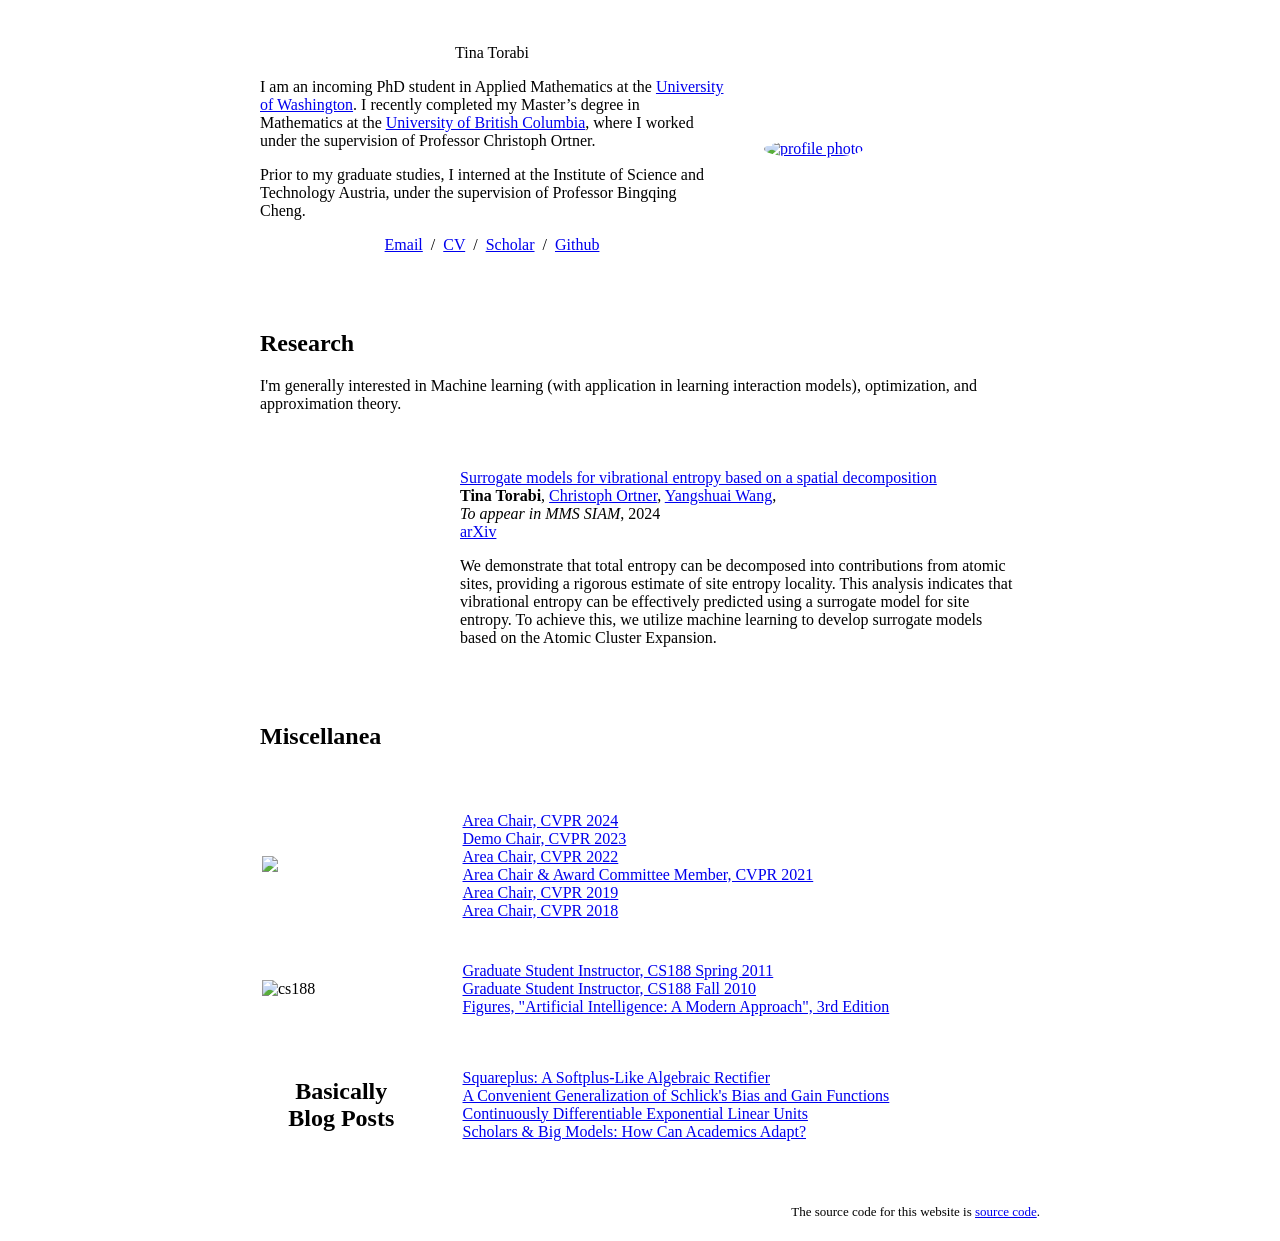
==== commit 56d439e5: "Update index.html" ====
--- a/index.html
+++ b/index.html
@@ -49,46 +49,45 @@
           <table style="width:100%;border:0px;border-spacing:0px;border-collapse:separate;margin-right:auto;margin-left:auto;"><tbody>
 
 
-    <tr onmouseout="nuvo_stop()" onmouseover="nuvo_start()">
-      <td style="padding:20px;width:25%;vertical-align:middle">
-        <div class="one">
-          <div class="two" id='nuvo_image'><video  width=100% muted autoplay loop>
-          <source src="images/nuvo.mp4" type="video/mp4">
-          Your browser does not support the video tag.
-          </video></div>
-          <img src='images/nuvo.jpg' width=100%>
-        </div>
-        <script type="text/javascript">
-          function nuvo_start() {
-            document.getElementById('nuvo_image').style.opacity = "1";
-          }
+<tr onmouseout="nuvo_stop()" onmouseover="nuvo_start()">
+  <td style="padding:20px;width:25%;vertical-align:middle">
+    <div class="one">
+      <div class="two" id='nuvo_image'>
+        <img src='Images/entropy.pdf' width=100%>
+      </div>
+    </div>
+    <script type="text/javascript">
+      function nuvo_start() {
+        document.getElementById('nuvo_image').style.opacity = "1";
+      }
 
-          function nuvo_stop() {
-            document.getElementById('nuvo_image').style.opacity = "0";
-          }
-          nuvo_stop()
-        </script>
-      </td>
-      <td style="padding:20px;width:75%;vertical-align:middle">
-        <a href="https://github.com/tinatorabi/ACEntropy">
-          <span class="papertitle">Surrogate models for vibrational entropy based on a spatial decomposition
-</span>
-        </a>
-        <br>
-        <strong>Tina Torabi</strong>,,
-        <a href="https://scholar.google.com/citations?user=O5Kpn7wAAAAJ&hl=en">Christoph Ortner</a>,
-        <a href="https://scholar.google.com/citations?user=MDfgwG0AAAAJ&hl=en">Yangshuai Wang</a>,
-        <br>
-        <em>To appear in MMS SIAM</em>, 2024
-        <br>
-        <a href="https://arxiv.org/abs/2402.12744">arXiv</a>
-        <p></p>
-        <p>
-        We demonstrate that total entropy can be decomposed into contributions from atomic sites, providing a rigorous estimate of site entropy locality. This analysis indicates that vibrational entropy can be effectively predicted using a surrogate model for site entropy. 
-	To achieve this, we utilize machine learning to develop surrogate models based on the Atomic Cluster Expansion.
-        </p>
-      </td>
-    </tr>
+      function nuvo_stop() {
+        document.getElementById('nuvo_image').style.opacity = "0";
+      }
+      nuvo_stop();
+    </script>
+  </td>
+  <td style="padding:20px;width:75%;vertical-align:middle">
+    <a href="https://github.com/tinatorabi/ACEntropy">
+      <span class="papertitle">Surrogate models for vibrational entropy based on a spatial decomposition
+      </span>
+    </a>
+    <br>
+    <strong>Tina Torabi</strong>,
+    <a href="https://scholar.google.com/citations?user=O5Kpn7wAAAAJ&hl=en">Christoph Ortner</a>,
+    <a href="https://scholar.google.com/citations?user=MDfgwG0AAAAJ&hl=en">Yangshuai Wang</a>,
+    <br>
+    <em>To appear in MMS SIAM</em>, 2024
+    <br>
+    <a href="https://arxiv.org/abs/2402.12744">arXiv</a>
+    <p></p>
+    <p>
+      We demonstrate that total entropy can be decomposed into contributions from atomic sites, providing a rigorous estimate of site entropy locality. This analysis indicates that vibrational entropy can be effectively predicted using a surrogate model for site entropy. 
+      To achieve this, we utilize machine learning to develop surrogate models based on the Atomic Cluster Expansion.
+    </p>
+  </td>
+</tr>
+
           
           <table width="100%" align="center" border="0" cellspacing="0" cellpadding="20"><tbody>
             <tr>
@@ -151,7 +150,7 @@
               <td style="padding:0px">
                 <br>
                 <p style="text-align:right;font-size:small;">
-                  Feel free to steal this website's <a href="https://github.com/jonbarron/jonbarron_website">source code</a>. <strong>Do not</strong> scrape the HTML from this page itself, as it includes analytics tags that you do not want on your own website &mdash; use the github code instead. Also, consider using <a href="https://leonidk.com/">Leonid Keselman</a>'s <a href="https://github.com/leonidk/new_website">Jekyll fork</a> of this page.
+                  The source code for this website is <a href="https://github.com/jonbarron/jonbarron_website">source code</a>.
                 </p>
               </td>
             </tr>
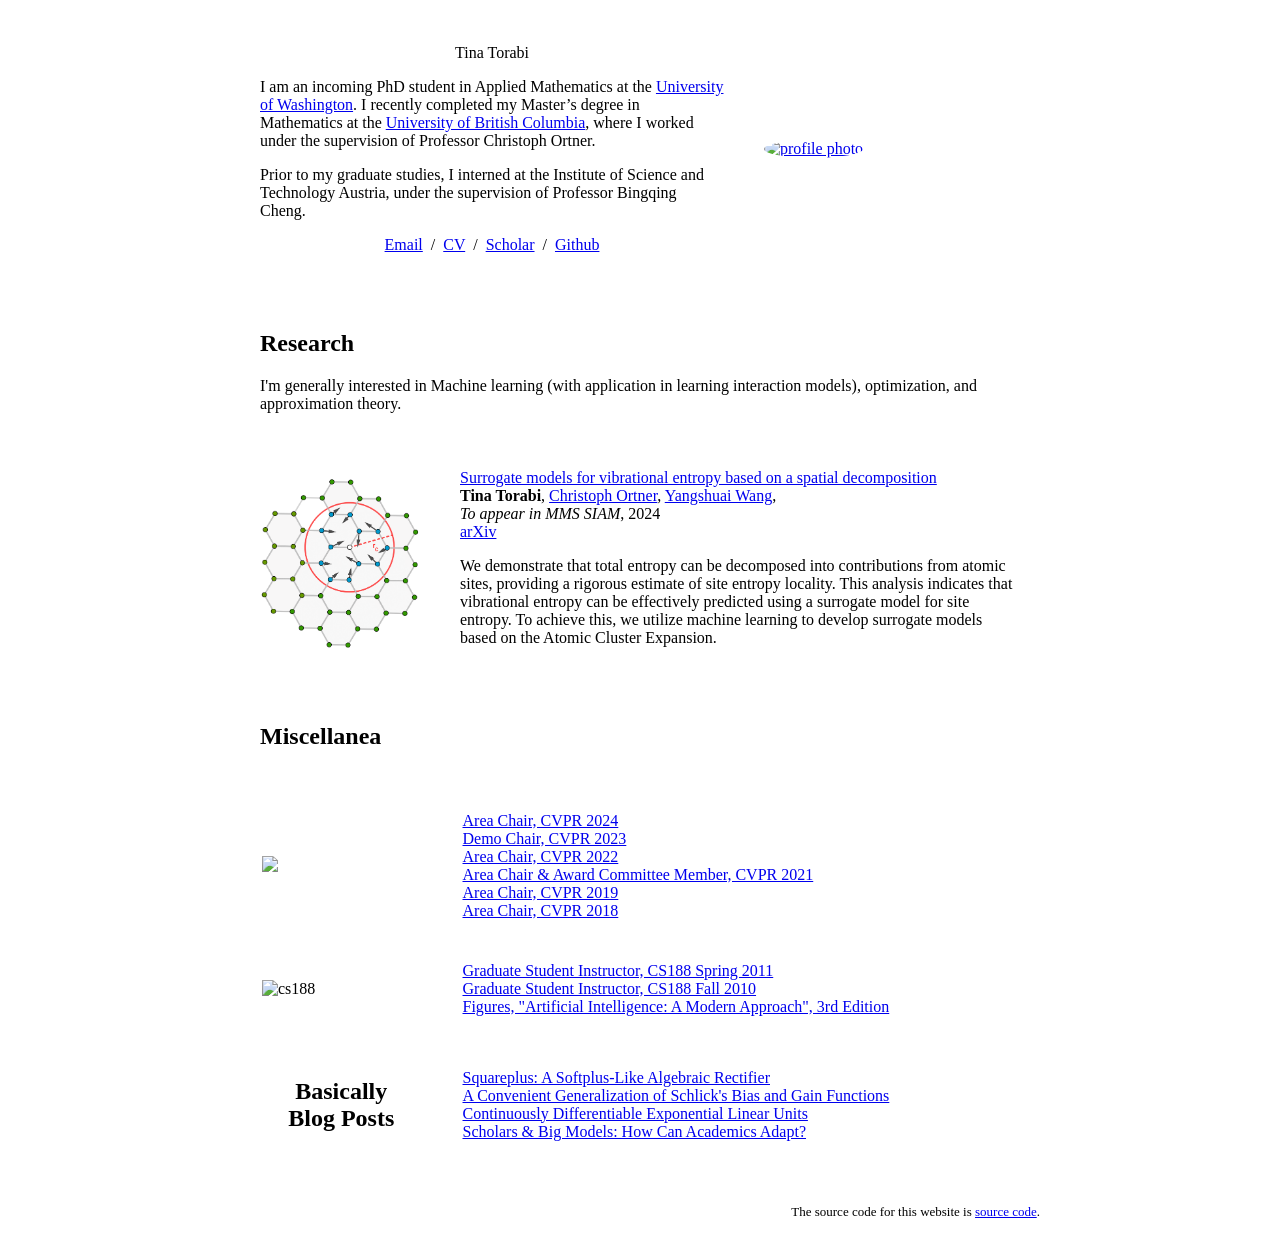
==== commit 0c7b7039: "Update index.html" ====
--- a/index.html
+++ b/index.html
@@ -48,24 +48,13 @@
           </tbody></table>
           <table style="width:100%;border:0px;border-spacing:0px;border-collapse:separate;margin-right:auto;margin-left:auto;"><tbody>
 
-
-<tr onmouseout="nuvo_stop()" onmouseover="nuvo_start()">
+<tr>
   <td style="padding:20px;width:25%;vertical-align:middle">
     <div class="one">
-      <div class="two" id='nuvo_image'>
-        <img src='Images/entropy.pdf' width=100%>
+      <div class="two">
+        <img src='Images/entropy.png' width="100%">
       </div>
     </div>
-    <script type="text/javascript">
-      function nuvo_start() {
-        document.getElementById('nuvo_image').style.opacity = "1";
-      }
-
-      function nuvo_stop() {
-        document.getElementById('nuvo_image').style.opacity = "0";
-      }
-      nuvo_stop();
-    </script>
   </td>
   <td style="padding:20px;width:75%;vertical-align:middle">
     <a href="https://github.com/tinatorabi/ACEntropy">
@@ -87,6 +76,7 @@
     </p>
   </td>
 </tr>
+
 
           
           <table width="100%" align="center" border="0" cellspacing="0" cellpadding="20"><tbody>
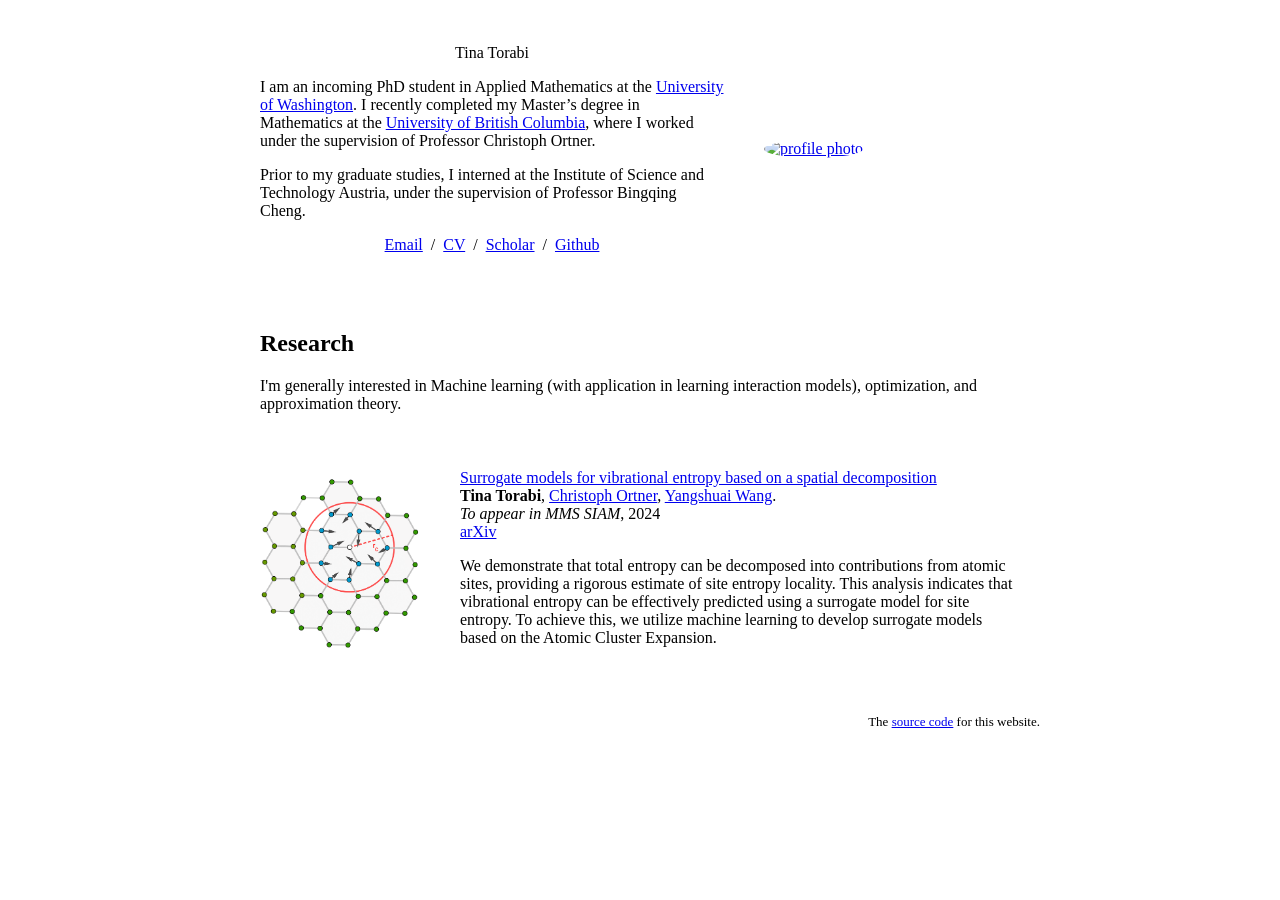
==== commit 08f5339c: "Update index.html" ====
--- a/index.html
+++ b/index.html
@@ -64,7 +64,7 @@
     <br>
     <strong>Tina Torabi</strong>,
     <a href="https://scholar.google.com/citations?user=O5Kpn7wAAAAJ&hl=en">Christoph Ortner</a>,
-    <a href="https://scholar.google.com/citations?user=MDfgwG0AAAAJ&hl=en">Yangshuai Wang</a>,
+    <a href="https://scholar.google.com/citations?user=MDfgwG0AAAAJ&hl=en">Yangshuai Wang</a>.
     <br>
     <em>To appear in MMS SIAM</em>, 2024
     <br>
@@ -78,60 +78,7 @@
 </tr>
 
 
-          
-          <table width="100%" align="center" border="0" cellspacing="0" cellpadding="20"><tbody>
-            <tr>
-              <td>
-                <h2>Miscellanea</h2>
-              </td>
-            </tr>
-          </tbody></table>
-          <table width="100%" align="center" border="0" cellpadding="20"><tbody>
-            
-            <tr>
-              <td style="padding:20px;width:25%;vertical-align:middle"><img src="images/cvf.jpg"></td>
-              <td width="75%" valign="center">
-                <a href="https://cvpr.thecvf.com/Conferences/2024/Organizers">Area Chair, CVPR 2024</a>
-                <br>
-                <a href="https://cvpr2023.thecvf.com/Conferences/2023/Organizers">Demo Chair, CVPR 2023</a>
-                <br>
-                <a href="https://cvpr2022.thecvf.com/area-chairs">Area Chair, CVPR 2022</a>
-                <br>
-                <a href="http://cvpr2021.thecvf.com/area-chairs">Area Chair & Award Committee Member, CVPR 2021</a>
-                <br>
-                <a href="http://cvpr2019.thecvf.com/area_chairs">Area Chair, CVPR 2019</a>
-                <br>
-                <a href="http://cvpr2018.thecvf.com/organizers/area_chairs">Area Chair, CVPR 2018</a>
-              </td>
-            </tr>
-            <tr>
-              <td style="padding:20px;width:25%;vertical-align:middle">
-                <img src="images/cs188.jpg" alt="cs188">
-              </td>
-              <td width="75%" valign="center">
-                <a href="http://inst.eecs.berkeley.edu/~cs188/sp11/announcements.html">Graduate Student Instructor, CS188 Spring 2011</a>
-                <br>
-                <a href="http://inst.eecs.berkeley.edu/~cs188/fa10/announcements.html">Graduate Student Instructor, CS188 Fall 2010</a>
-                <br>
-                <a href="http://aima.cs.berkeley.edu/">Figures, "Artificial Intelligence: A Modern Approach", 3rd Edition</a>
-              </td>
-            </tr>
-            
 
-            <tr>
-              <td align="center" style="padding:20px;width:25%;vertical-align:middle">
-                <h2>Basically <br> Blog Posts</h2>
-              </td>
-              <td width="75%" valign="middle">
-                <a href="https://arxiv.org/abs/2112.11687">Squareplus: A Softplus-Like Algebraic Rectifier</a>
-                <br>
-                <a href="https://arxiv.org/abs/2010.09714">A Convenient Generalization of Schlick's Bias and Gain Functions</a>
-                <br>
-                <a href="https://arxiv.org/abs/1704.07483">Continuously Differentiable Exponential Linear Units</a>
-                <br>
-                <a href="https://jonbarron.info/data/cvpr2023_llm_workshop_annotated.pdf">Scholars & Big Models: How Can Academics Adapt?</a>
-              </td>
-            </tr>
             
             
           </tbody></table>
@@ -140,7 +87,7 @@
               <td style="padding:0px">
                 <br>
                 <p style="text-align:right;font-size:small;">
-                  The source code for this website is <a href="https://github.com/jonbarron/jonbarron_website">source code</a>.
+                  The <a href="https://github.com/jonbarron/jonbarron_website">source code</a> for this website.
                 </p>
               </td>
             </tr>
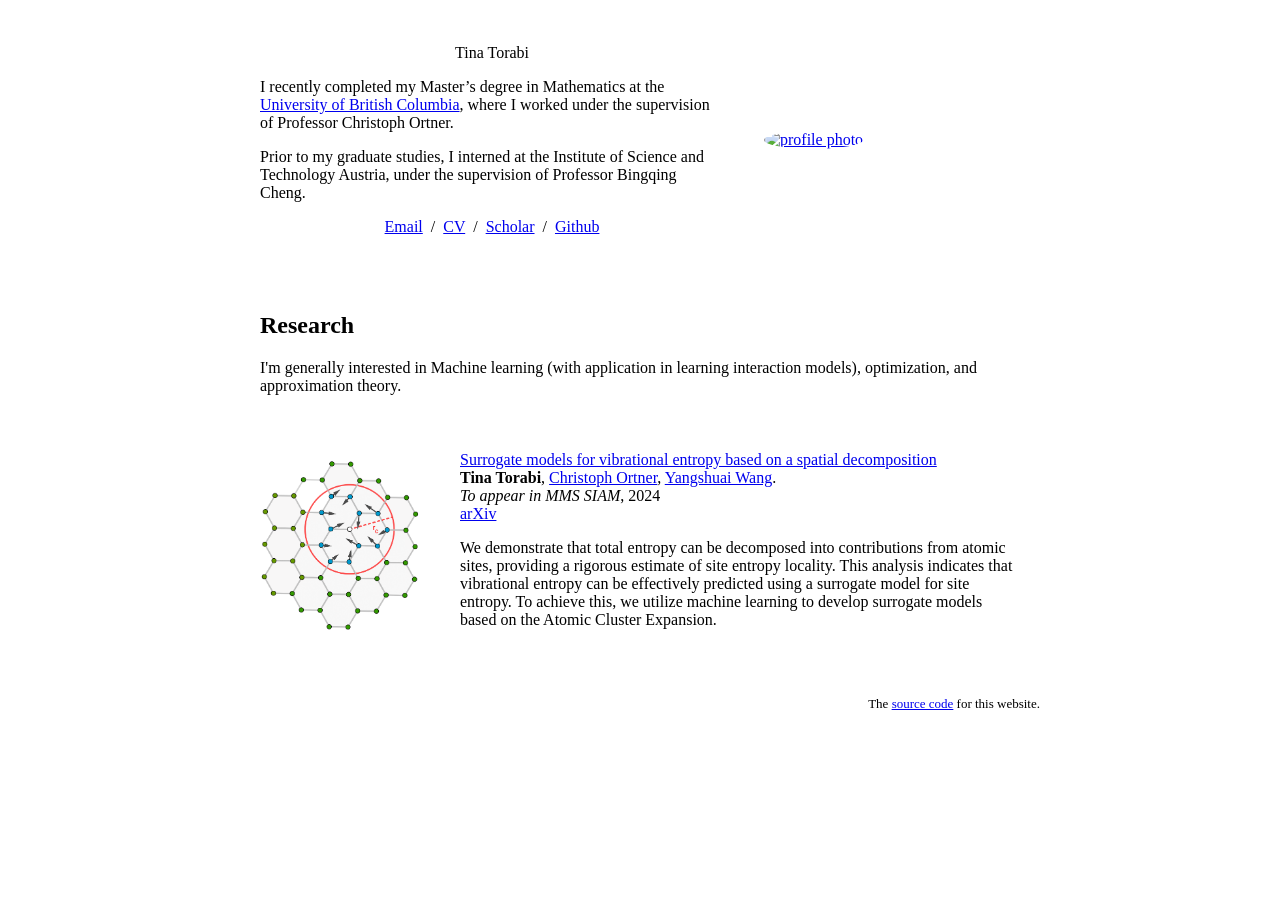
==== commit 2c326be5: "Update index.html" ====
--- a/index.html
+++ b/index.html
@@ -22,7 +22,7 @@
                 <p class="name" style="text-align: center;">
                   Tina Torabi
                 </p>
-                <p>I am an incoming PhD student in Applied Mathematics at the <a href="https://amath.washington.edu/">University of Washington</a>. I recently completed my Master’s degree in Mathematics at the <a href="https://www.ubc.ca/">University of British Columbia</a>, where I worked under the supervision of Professor Christoph Ortner. </p> <p> Prior to my graduate studies, I interned at the Institute of Science and Technology Austria, under the supervision of Professor Bingqing Cheng.
+                <p>I recently completed my Master’s degree in Mathematics at the <a href="https://www.ubc.ca/">University of British Columbia</a>, where I worked under the supervision of Professor Christoph Ortner. </p> <p> Prior to my graduate studies, I interned at the Institute of Science and Technology Austria, under the supervision of Professor Bingqing Cheng.
                 </p>
                 <p style="text-align:center">
                   <a href="mailto:ttorabi@uw.edu">Email</a> &nbsp;/&nbsp;
